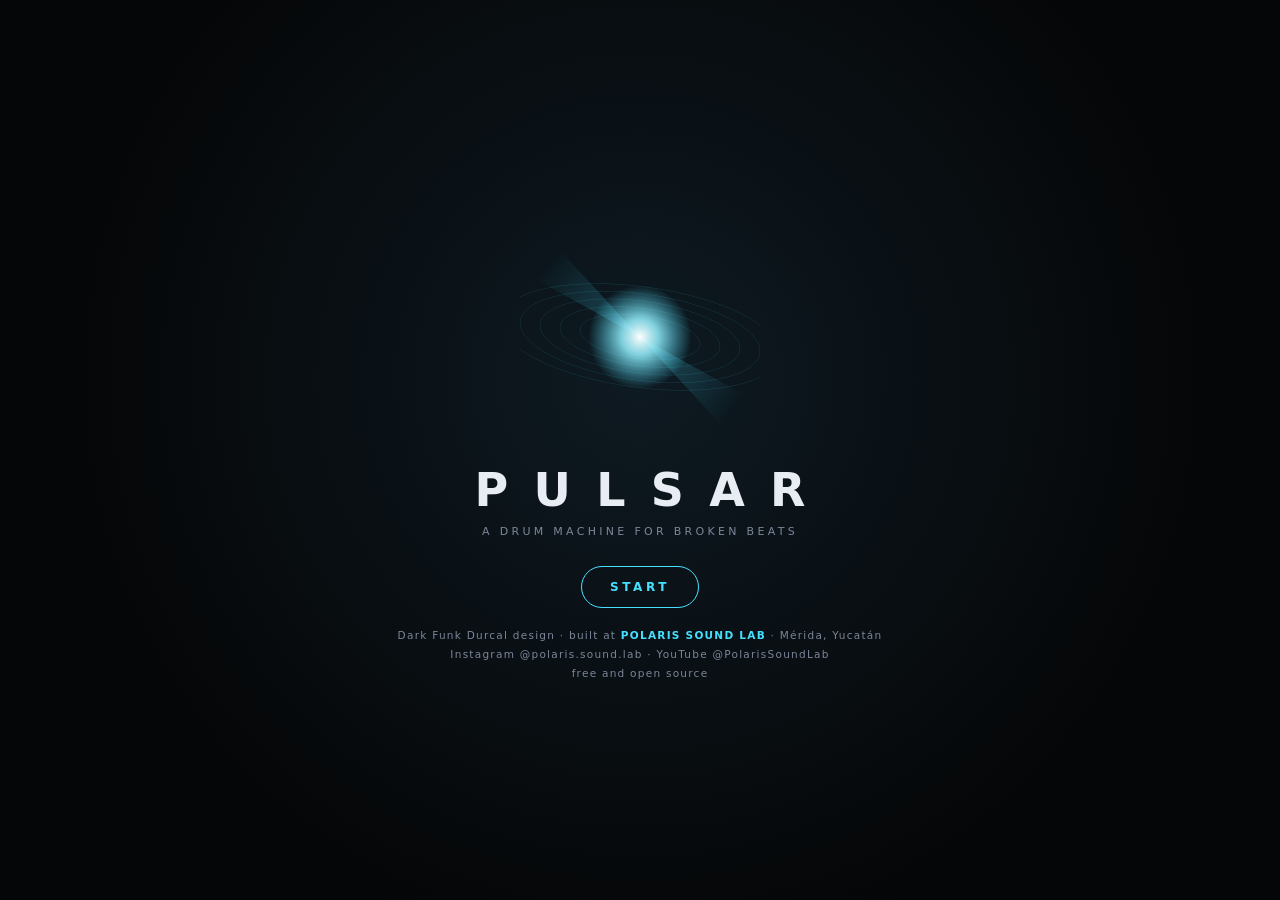
==== plugin/ui/index.html @ a8a78cd1 "PULSAR 3: the distortion fixed (gain staging), LAB is the first view The 16 tracks summed +2..+5 dB " ====
<!DOCTYPE html>
<html lang="en">
<head>
<meta charset="utf-8">
<meta name="viewport" content="width=device-width, initial-scale=1, viewport-fit=cover">
<title>PULSAR &#xb7; a drum machine for broken beats</title>
<style>
:root{--bg:#07080a;--panel:#0f1115;--panel2:#151820;--line:#232835;--line2:#2e3546;--text:#e8ecf3;--dim:#7d8699;--dim2:#4c5466;
  --beam:#46e0ff;--beam2:#1a6f86;--hot:#ff5a36;--hot2:#7a2615;--acid:#c6ff3d;--violet:#a77bff;--gold:#ffc54d;
  --font:'Inter',ui-sans-serif,system-ui,-apple-system,'Segoe UI',Roboto,sans-serif;--mono:ui-monospace,'SF Mono','JetBrains Mono',Menlo,monospace}
*{box-sizing:border-box;-webkit-tap-highlight-color:transparent}
html,body{margin:0;background:var(--bg);color:var(--text);font:400 12px/1.35 var(--font);overflow:hidden;height:100%;user-select:none;-webkit-user-select:none}
button{font:inherit;color:inherit;background:var(--panel2);border:1px solid var(--line2);border-radius:7px;padding:5px 9px;cursor:pointer;letter-spacing:.06em}
button:hover{border-color:#46516a}
button.on{background:var(--beam2);border-color:var(--beam);color:#fff}
button.hot.on{background:var(--hot2);border-color:var(--hot)}
select,input{font:inherit;color:var(--text);background:var(--panel2);border:1px solid var(--line2);border-radius:7px;padding:4px 6px}
#app{display:grid;grid-template-rows:auto 1fr auto;height:100vh;height:100dvh}
/* top bar */
#top{display:flex;align-items:center;gap:8px;padding:8px 12px;border-bottom:1px solid var(--line);background:linear-gradient(#0d0f14,#090a0d);flex-wrap:wrap}
#logo{display:flex;align-items:center;gap:8px;margin-right:6px}
#logo canvas{width:30px;height:30px}
#logo b{font:800 17px/1 var(--font);letter-spacing:.42em}
#logo small{display:block;font-size:8.5px;letter-spacing:.24em;color:var(--dim);margin-top:3px}
.grp{display:flex;align-items:center;gap:5px;padding:0 8px;border-left:1px solid var(--line)}
.lbl{font-size:9px;letter-spacing:.18em;color:var(--dim);text-transform:uppercase}
#bpm{font:700 20px/1 var(--mono);min-width:56px;text-align:center;cursor:ns-resize;color:var(--beam)}
#play{min-width:70px;font-weight:700}
#play.on{background:#0f4a2a;border-color:#3ddc84}
#rec.on{background:var(--hot2);border-color:var(--hot);animation:blink 1s steps(2) infinite}
@keyframes blink{50%{opacity:.6}}
.pats{display:grid;grid-template-columns:repeat(8,24px);gap:3px}
.pats button{padding:3px 0;font:600 10px var(--mono);border-radius:5px}
.pats button.has{border-color:#46516a;color:#cfd6e4}
.pats button.cur{background:var(--beam);color:#000;border-color:var(--beam)}
.pats button.q{animation:blink .5s steps(2) infinite;border-color:var(--beam)}
.sp{flex:1}
#credit{display:flex;align-items:center;gap:6px;font-size:9.5px;letter-spacing:.06em;color:var(--dim2);white-space:nowrap}
#credit b{font-weight:600;color:var(--dim)}
.soc{display:inline-flex;width:20px;height:20px;padding:3px;border-radius:6px;color:var(--dim);border:1px solid transparent}
.soc:hover{color:var(--beam);border-color:var(--line2)}
.soc svg{width:100%;height:100%}
@media (max-width:1300px){#credit>span{display:none}}
.don{color:var(--gold);border-color:rgba(255,197,77,.35);background:none;font-size:10px;padding:4px 9px;border-radius:99px;text-decoration:none;white-space:nowrap}
#gen{background:linear-gradient(#3a1b0f,#2a1209);border-color:var(--hot);color:#ffd8cc;font-weight:700}
/* main */
#main{display:grid;grid-template-columns:1fr 340px;min-height:0}
#seq{overflow:auto;padding:8px 10px 8px 12px;min-height:0}
#gridV{height:100%}
.row{display:grid;grid-template-columns:22px 22px 112px 1fr 52px;align-items:center;gap:5px;height:calc((100% - 30px) / 16);min-height:24px;max-height:38px}
.row.sel .nm{background:#18202c;border-color:var(--beam2)}
.mb,.sb{padding:0;height:20px;font:700 9px var(--mono);border-radius:5px}
.mb.on{background:#3b3f4a;border-color:#8a93a6;color:#fff}
.sb.on{background:#5a4a12;border-color:var(--gold);color:#fff}
.nm{height:calc(100% - 4px);display:flex;align-items:center;gap:6px;padding:0 7px;border:1px solid var(--line);border-radius:6px;background:var(--panel);cursor:pointer;overflow:hidden;position:relative}
.nm i{font-style:normal;font:700 10px/1 var(--font);letter-spacing:.08em;white-space:nowrap;overflow:hidden;text-overflow:ellipsis;flex:1}
.nm em{font-style:normal;font:600 8px var(--mono);color:var(--dim)}
.nm .mt{position:absolute;left:0;bottom:0;height:2px;background:var(--beam);width:0}
.steps{display:grid;grid-template-columns:repeat(16,1fr);gap:3px;height:calc(100% - 4px)}
.st{border-radius:4px;background:#12151c;border:1px solid #1b1f29;position:relative;cursor:pointer;overflow:hidden}
.st:nth-child(4n+1){background:#161a23}
.st.off{opacity:.25;cursor:default}
.st.on{background:var(--c,#46e0ff);border-color:transparent}
.st.on::after{content:'';position:absolute;inset:auto 0 0 0;height:calc((1 - var(--v,1)) * 100%);background:rgba(0,0,0,.45)}
.st.ph{outline:2px solid #fff;outline-offset:-2px}
.st.sel{box-shadow:inset 0 0 0 2px var(--gold)}
.st b{position:absolute;left:2px;top:1px;font:700 8px var(--mono);color:#000;z-index:2}
.st s{position:absolute;right:2px;top:1px;font:700 7px var(--mono);color:#000;text-decoration:none;z-index:2}
.st.prob{background-image:repeating-linear-gradient(135deg,transparent 0 3px,rgba(0,0,0,.28) 3px 5px)}
.ln{font:600 9px var(--mono);color:var(--dim);display:flex;gap:2px;align-items:center;justify-content:flex-end}
.ln span{cursor:ns-resize;padding:2px 3px;border:1px solid var(--line);border-radius:4px}
#pageBar{display:flex;gap:6px;align-items:center;margin:0 0 6px 166px}
#pageBar button{padding:2px 8px;font-size:10px}

.vsw{display:flex;border:1px solid var(--line2);border-radius:8px;overflow:hidden}.vsw button{border:0;border-radius:0;padding:6px 11px;font-weight:800;font-size:10px}
#live{display:none;height:100%;flex-direction:column;gap:8px;padding:6px 2px 4px}
#live.show{display:flex}
.strips{display:grid;grid-template-columns:repeat(16,minmax(0,1fr));gap:6px;flex:1;min-height:0}
.strip{display:flex;flex-direction:column;align-items:center;gap:4px;background:linear-gradient(#11141b,#0b0d12);border:1px solid var(--line);border-radius:12px;padding:6px 3px 7px;min-width:0}
.strip.sel{border-color:var(--beam2);box-shadow:inset 0 0 0 1px var(--beam2)}
.strip .sn{font:800 9.5px var(--font);letter-spacing:.06em;text-align:center;width:100%;overflow:hidden;text-overflow:ellipsis;white-space:nowrap;cursor:pointer;color:var(--c)}
.strip .knob svg{width:34px;height:34px}.strip .knob .kl{font-size:7.5px}.strip .knob .kv{font-size:8.5px}
.fad{writing-mode:vertical-lr;direction:rtl;width:26px;flex:1;min-height:60px;accent-color:var(--c);cursor:ns-resize;margin:2px 0}
.pad{width:100%;height:46px;border-radius:9px;border:1px solid #2a3040;background:#161a23;position:relative;touch-action:none;transition:background .06s}
.pad.hit{background:var(--c);box-shadow:0 0 16px var(--c)}
.mute{width:100%;padding:4px 0;font:800 9px var(--font)}
.mute.on{background:#3b1e1e;border-color:#ff6b6b;color:#ffb3b3}
.tr8{display:grid;grid-template-columns:auto repeat(16,1fr);gap:5px;align-items:center}
.tr8 .lab{font:800 10px var(--font);letter-spacing:.1em;color:var(--dim);padding-right:6px;white-space:nowrap}
.tr8 .sb8{height:40px;border-radius:7px;border:1px solid #232835;background:#12151c;position:relative}
.tr8 .sb8:nth-child(4n+2){border-color:#2e3546}
.tr8 .sb8.on{background:var(--c);border-color:transparent;box-shadow:0 0 10px color-mix(in srgb,var(--c) 50%,transparent)}
.tr8 .sb8.ph{outline:2px solid #fff;outline-offset:-2px}
.tr8 .sb8 small{position:absolute;bottom:2px;left:0;right:0;text-align:center;font:600 8px var(--mono);color:var(--dim2)}
@media (max-width:1100px){.strips{grid-template-columns:repeat(8,minmax(0,1fr))}}
/* side panel */
#side{border-left:1px solid var(--line);background:var(--panel);display:flex;flex-direction:column;min-height:0}
.tabs{display:flex;border-bottom:1px solid var(--line)}
.tabs button{flex:1;border:0;border-radius:0;background:none;padding:9px 0;font-weight:700;font-size:10px;color:var(--dim)}
.tabs button.on{color:var(--beam);box-shadow:inset 0 -2px var(--beam)}
#panel{padding:10px 12px;overflow:auto;flex:1}
.ttl{font:800 14px var(--font);letter-spacing:.12em;margin:0 0 2px}
.sub{color:var(--dim);font-size:10.5px;margin:0 0 10px}
.knobs{display:grid;grid-template-columns:repeat(4,1fr);gap:8px 4px;margin:8px 0 12px}
.knob{display:flex;flex-direction:column;align-items:center;gap:2px;cursor:ns-resize;touch-action:none}
.knob svg{width:46px;height:46px}
.knob .kl{font:700 8.5px var(--font);letter-spacing:.12em;color:var(--dim);text-transform:uppercase;text-align:center}
.knob .kv{font:600 10px var(--mono);color:var(--text)}
.chips{display:flex;flex-wrap:wrap;gap:4px;margin:4px 0 10px}
.chips button{padding:4px 7px;font-size:10px}
.sec{font:700 9px var(--font);letter-spacing:.22em;color:var(--dim2);text-transform:uppercase;margin:10px 0 4px;border-top:1px solid var(--line);padding-top:8px}
.hint{color:var(--dim);font-size:10.5px;line-height:1.45}
.full{width:100%}
/* perform */
#perf{border-top:1px solid var(--line);background:linear-gradient(#0b0d11,#07080a);padding:8px 12px;display:grid;grid-template-columns:auto 1fr auto auto;gap:12px;align-items:center}
#perf2{display:flex;gap:10px;align-items:stretch}
.xy{position:relative;width:220px;height:92px;border:1px solid var(--line2);border-radius:10px;overflow:hidden;touch-action:none}
.xy canvas{width:220px;height:92px;display:block;cursor:crosshair}
.xyL{position:absolute;left:8px;top:5px;font:700 8px var(--font);letter-spacing:.18em;color:var(--dim);pointer-events:none}
.xyH{position:absolute;right:5px;top:4px;padding:2px 6px;font-size:8.5px}
.rpt{display:grid;grid-template-columns:repeat(3,1fr);gap:4px;align-content:center;width:150px}
.rpt .lbl{grid-column:1/-1;font:700 8.5px var(--font);letter-spacing:.18em;color:var(--dim)}
.rpt button{padding:4px 2px;font-size:9.5px}
.rpt button:last-child{grid-column:span 2}
.ctx{position:fixed;z-index:60;background:#141823;border:1px solid var(--line2);border-radius:9px;padding:6px;display:flex;flex-direction:column;gap:4px;min-width:180px;box-shadow:0 10px 30px rgba(0,0,0,.6)}
.ctxT{font:700 9px var(--font);letter-spacing:.16em;color:var(--dim);padding:2px 4px}
.ctx button{text-align:left}
.row.locked .nm i::after{content:' &#x1f512;';font-style:normal}
.dropping{outline:2px dashed var(--acid);outline-offset:-2px}
button.drag{cursor:grab;border-color:var(--beam2)}
button:disabled{opacity:.35;cursor:default}
#fxGrid{display:grid;grid-template-columns:repeat(16,1fr);gap:5px}
.fx{height:46px;display:flex;flex-direction:column;align-items:center;justify-content:center;gap:2px;font:800 9.5px var(--font);letter-spacing:.08em;border-radius:9px;background:#11141b;border:1px solid #232835;touch-action:none}
.fx small{font:600 8px var(--mono);color:var(--dim)}
.fx.on{background:radial-gradient(circle at 50% 40%,#ff7a52,#a3290f);border-color:#ff9a7a;color:#fff;box-shadow:0 0 18px rgba(255,90,54,.45)}
.fx.rec{box-shadow:inset 0 -3px var(--hot)}
.fx.fill.on{background:radial-gradient(circle at 50% 40%,#d9ff6a,#5f8a0d);border-color:var(--acid);color:#000}
#macros{display:flex;gap:6px}
#macros .knob svg{width:38px;height:38px}
#scope{width:120px;height:46px}
/* overlays */
#splash{position:fixed;inset:0;z-index:50;display:grid;place-items:center;background:radial-gradient(circle at 50% 42%,#0e1a22 0,#050607 70%);cursor:pointer}
#splash .in{text-align:center}
#splash canvas{width:240px;height:240px}
#splash h1{font:800 46px/1 var(--font);letter-spacing:.55em;margin:6px 0 0 .55em}
#splash p{color:var(--dim);letter-spacing:.3em;font-size:11px;text-transform:uppercase;margin:12px 0}
#splash .go{display:inline-block;margin-top:14px;padding:12px 28px;border:1px solid var(--beam);border-radius:99px;color:var(--beam);letter-spacing:.3em;font-weight:700}
#splash .cr{margin-top:18px;font-size:10.5px;color:var(--dim);letter-spacing:.12em;line-height:1.8}
#toast{position:fixed;left:50%;top:60px;transform:translateX(-50%);background:#1b2230;border:1px solid var(--beam2);padding:8px 14px;border-radius:9px;z-index:40;opacity:0;transition:opacity .2s;pointer-events:none}
#help{position:fixed;inset:0;background:rgba(0,0,0,.8);z-index:45;display:none;place-items:center}
#help .box{background:var(--panel);border:1px solid var(--line2);border-radius:14px;max-width:760px;max-height:84vh;overflow:auto;padding:22px 26px;line-height:1.6;font-size:12.5px}
#help h2{margin:0 0 6px;letter-spacing:.2em}
#help h3{color:var(--beam);margin:14px 0 4px;font-size:12px;letter-spacing:.15em}
#help kbd{font:600 10px var(--mono);background:#1d2230;border:1px solid var(--line2);border-radius:4px;padding:1px 5px}
@media (max-width:1100px){#main{grid-template-columns:1fr}#side{position:fixed;right:0;top:0;bottom:0;width:340px;z-index:30;transform:translateX(100%);transition:transform .2s}#side.open{transform:none}#sideBtn{display:inline-block!important}}
@media (max-width:1250px){#scope,#macros{display:none}#perf{grid-template-columns:1fr auto}}
@media (max-width:760px){.row{grid-template-columns:20px 20px 74px 1fr 0}.ln{display:none}#fxGrid{grid-template-columns:repeat(8,1fr)}.fx{height:38px}#macros,#scope{display:none}#perf{grid-template-columns:1fr}#perf2{justify-content:center}}

/* ---- PULSAR 3 &#xb7; DFD LIVE LAB ---- */
#labV{padding:4px 2px 18px;display:flex;flex-direction:column;gap:10px;min-width:0;max-width:100%;overflow-x:hidden}
.lsec{min-width:0}
.lsec{border:1px solid var(--line);background:var(--panel);border-radius:10px;padding:10px 12px}
.lsec h3{margin:0 0 8px;font:800 11px var(--font);letter-spacing:.22em;color:var(--dim);text-transform:uppercase}
.lsec.qs h3{color:var(--beam)}.lsec.dv h3{color:#ff2e6a}.lsec.rave h3{color:var(--gold)}.lsec.macs h3{color:var(--acid)}.lsec.scenes h3{color:var(--violet)}
.lrow{display:flex;flex-wrap:wrap;gap:8px;align-items:center}
.lrow label{font:700 10px var(--font);letter-spacing:.14em;color:var(--dim)}
.lrow input[type=number]{width:64px;background:var(--panel2);color:var(--text);border:1px solid var(--line2);border-radius:6px;padding:6px;font:600 12px var(--mono)}
.lrow select,.lkit{background:var(--panel2);color:var(--text);border:1px solid var(--line2);border-radius:6px;padding:7px 8px;font:600 12px var(--font)}
.ldesc{margin:8px 0 0;font-size:11.5px;color:var(--dim);line-height:1.45}
.lfams{display:grid;grid-template-columns:repeat(6,minmax(0,1fr));gap:6px;margin-bottom:8px}
.lfams button{border-left:4px solid var(--fc);font:800 11px var(--font);letter-spacing:.06em;padding:10px 6px;white-space:normal;min-width:0}
.lfams button.on{background:color-mix(in srgb,var(--fc) 22%,var(--panel2));color:#fff;border-color:var(--fc)}
#labV button.big{font-weight:800;padding:10px 16px;border-color:var(--hot);color:#ffd8cc;background:linear-gradient(#3a1b0f,#2a1209)}
#labV button.big.hot{border-color:var(--gold);color:#ffe9b8;background:linear-gradient(#3a2c0f,#241a06)}
#labV button.ok{border-color:var(--acid);color:var(--acid)}
.lprev{position:sticky;top:0;z-index:5;display:flex;gap:8px;align-items:center;background:#16200a;border:1px solid var(--acid);border-radius:10px;padding:8px 12px;font:700 12px var(--font);color:var(--acid)}
.lprev span{flex:1}
.lbank{display:grid;grid-template-columns:repeat(6,minmax(0,1fr));gap:6px}
.lcol{display:flex;flex-direction:column;gap:4px}
.lcol>b{font:800 10px var(--font);letter-spacing:.14em;color:var(--fc);padding:2px 2px 4px;border-bottom:2px solid var(--fc);white-space:nowrap;overflow:hidden;text-overflow:ellipsis}
.lpat{display:flex;flex-direction:column;align-items:flex-start;text-align:left;padding:7px 8px;gap:2px;border-left:3px solid transparent}
.lpat:hover{border-left-color:var(--fc)}
.lpat span{font:700 11.5px var(--font);white-space:nowrap;overflow:hidden;text-overflow:ellipsis;max-width:100%}
.lpat small,.lscene small{font:600 9.5px var(--mono);color:var(--dim)}
.lmacs{display:flex;flex-wrap:wrap;gap:10px;align-items:center}
.lhold{min-width:74px;min-height:52px;font-weight:800;border-color:var(--hot)!important}
.lhold.on{background:var(--hot)!important;color:#000}
#labV button.rec.on{border-color:var(--acid);color:var(--acid)}
.lmeter{position:relative;flex:1;min-width:240px;height:30px;background:var(--panel2);border:1px solid var(--line2);border-radius:6px;overflow:hidden}
.lmeter i{position:absolute;left:0;top:0;bottom:0;background:linear-gradient(90deg,#1a6f86,#46e0ff 70%,#ffc54d 88%,#ff2e6a)}
.lmeter span{position:relative;display:block;padding:7px 10px;font:600 11px var(--mono);color:#fff;text-shadow:0 1px 2px #000}
.lscenes{display:grid;grid-template-columns:repeat(8,minmax(0,1fr));gap:6px}
.lscene{display:flex;flex-direction:column;align-items:flex-start;gap:2px;padding:10px 8px;border-top:3px solid var(--fc);text-align:left}
.lscene span{font:800 11.5px var(--font);letter-spacing:.04em;white-space:nowrap;overflow:hidden;text-overflow:ellipsis;max-width:100%}
.lscene.on{background:color-mix(in srgb,var(--fc) 20%,var(--panel2))}
@media (max-width:900px){.lfams{grid-template-columns:repeat(3,minmax(0,1fr))}.lmeter{min-width:0;flex-basis:100%}.lbank{grid-template-columns:repeat(2,minmax(0,1fr))}.lscenes{grid-template-columns:repeat(4,minmax(0,1fr))}}
@media (max-width:640px){#app{max-width:100vw;overflow-x:hidden}#top .grp{flex-wrap:wrap;max-width:100%;min-width:0}#top #style{max-width:52vw}#top{overflow-x:hidden}}
@media (max-width:520px){.lbank{grid-template-columns:1fr}.lscenes{grid-template-columns:repeat(2,minmax(0,1fr))}}
</style>
</head>
<body>
<div id="app">
  <div id="top">
    <div id="logo"><canvas id="logoC" width="60" height="60"></canvas><div><b>PULSAR</b><small data-i="a drum machine for broken beats">a drum machine for broken beats</small></div></div>
    <div class="vsw" id="viewSw"><button id="vLive" class="on">LIVE</button><button id="vGrid">GRID</button></div><button id="play">&#x25b6; PLAY</button><button id="rec" class="hot" title="Record pads, knob moves and FX into the pattern">&#x25cf; REC</button>
    <div class="grp"><span class="lbl">BPM</span><div id="bpm">120</div><button id="tap">TAP</button></div>
    <div class="grp"><span class="lbl" data-i="PATTERN">PATTERN</span><div class="pats" id="pats"></div><button id="songBtn">SONG</button></div>
    <div class="grp"><select id="style"></select><span class="lbl" data-i="COMPLEX">COMPLEX</span><input id="cplx" type="range" min="0" max="100" value="50" style="width:70px">
      <button id="gen" data-i="GENERATE">&#x26a1; GENERATE</button><button id="vary" data-i="VARY">VARY</button><button id="build" data-i="BUILD TRACK">BUILD TRACK</button></div>
    <span class="sp"></span>
    <button id="midiBtn" title="Export MIDI">&#x2913; MIDI</button><button id="wavBtn" class="hot" title="Record audio to a WAV file">&#x25cf; WAV</button>
    <button id="saveBtn" data-i="SAVE">SAVE</button><button id="loadBtn" data-i="OPEN">OPEN</button><button id="helpBtn">?</button>
    <button id="langBtn" title="Language / Idioma"><b>EN</b> &#xb7; ES</button>
    <div id="credit"><span><b>Dark Funk Durcal</b> <span data-i="design">design</span> &#xb7; <span data-i="built at">built at</span> <b>Polaris Sound Lab</b></span>
      <a class="soc" id="igLink" href="https://www.instagram.com/polaris.sound.lab/" target="_blank" rel="noopener" title="Instagram @polaris.sound.lab"><svg viewBox="0 0 24 24"><rect x="3" y="3" width="18" height="18" rx="5" fill="none" stroke="currentColor" stroke-width="1.8"/><circle cx="12" cy="12" r="4.2" fill="none" stroke="currentColor" stroke-width="1.8"/><circle cx="17.4" cy="6.6" r="1.2" fill="currentColor"/></svg></a>
      <a class="soc" id="ytLink" href="https://www.youtube.com/@PolarisSoundLab" target="_blank" rel="noopener" title="YouTube @PolarisSoundLab"><svg viewBox="0 0 24 24"><rect x="2.5" y="5" width="19" height="14" rx="4" fill="none" stroke="currentColor" stroke-width="1.8"/><path d="M10 9l5 3-5 3z" fill="currentColor"/></svg></a></div>
    <a id="donBtn" class="don" href="https://www.paypal.com/donate/?business=drophlex%40gmail.com&amp;no_recurring=0&amp;item_name=PULSAR&amp;currency_code=USD" target="_blank" rel="noopener">&#x2665; <span data-i="DONATE">DONATE</span></a>
    <button id="sideBtn" style="display:none">&#x2630;</button>
  </div>
  <div id="main">
    <div id="seq"><div id="live"><div class="strips" id="strips"></div><div class="tr8" id="tr8"></div></div><div id="gridV"><div id="pageBar"></div><div id="rows" style="height:calc(100% - 30px)"></div></div></div>
    <div id="side"><div class="tabs" id="tabs"></div><div id="panel"></div></div>
  </div>
  <div id="perf">
    <canvas id="scope" width="240" height="92"></canvas>
    <div id="fxGrid"></div>
    <div id="macros"></div>
  </div>
</div>
<div id="splash"><div class="in"><canvas id="splashC" width="480" height="480"></canvas><h1>PULSAR</h1><p data-i="a drum machine for broken beats">a drum machine for broken beats</p>
  <div class="go" data-i="START">START</div>
  <div class="cr">Dark Funk Durcal <span data-i="design">design</span> &#xb7; <span data-i="built at">built at</span> <b style="color:var(--beam)">POLARIS SOUND LAB</b> &#xb7; M&#xe9;rida, Yucat&#xe1;n<br>Instagram @polaris.sound.lab &#xb7; YouTube @PolarisSoundLab<br><span data-i="free and open source">free and open source</span></div></div></div>
<div id="toast"></div>
<div id="help"><div class="box" id="helpBox"></div></div>
<input type="file" id="fileIn" accept=".pulsar,.json" style="display:none"><input type="file" id="smpIn" accept="audio/*,.wav,.aif,.aiff,.mp3,.flac,.ogg" style="display:none">
<script>
const WASM_B64 = "";
const SOUNDS = [{"id": "70s kit/kick", "group": "70s kit", "name": "kick", "cat": "kick", "len": 1.146, "src": "Gogodze Phu Vol II (Karoryfer)", "lic": "CC0"}, {"id": "70s retro/kick", "group": "70s retro", "name": "kick", "cat": "kick", "len": 1.288, "src": "Gogodze Phu Vol II, retro mic", "lic": "CC0"}, {"id": "70s kit/kick soft", "group": "70s kit", "name": "kick soft", "cat": "kick", "len": 1.156, "src": "Gogodze Phu Vol II (Karoryfer)", "lic": "CC0"}, {"id": "70s kit/snare", "group": "70s kit", "name": "snare", "cat": "snare", "len": 0.879, "src": "Gogodze Phu Vol II (Karoryfer)", "lic": "CC0"}, {"id": "70s retro/snare", "group": "70s retro", "name": "snare", "cat": "snare", "len": 1.336, "src": "Gogodze Phu Vol II, retro mic", "lic": "CC0"}, {"id": "70s kit/snare ghost", "group": "70s kit", "name": "snare ghost", "cat": "snare", "len": 1.476, "src": "Gogodze Phu Vol II (Karoryfer)", "lic": "CC0"}, {"id": "70s kit/snare rim", "group": "70s kit", "name": "snare rim", "cat": "snare", "len": 1.072, "src": "Gogodze Phu Vol II (Karoryfer)", "lic": "CC0"}, {"id": "70s retro/snare rim", "group": "70s retro", "name": "snare rim", "cat": "snare", "len": 1.434, "src": "Gogodze Phu Vol II, retro mic", "lic": "CC0"}, {"id": "70s kit/sidestick", "group": "70s kit", "name": "sidestick", "cat": "rim", "len": 1.738, "src": "Gogodze Phu Vol II (Karoryfer)", "lic": "CC0"}, {"id": "70s retro/sidestick", "group": "70s retro", "name": "sidestick", "cat": "rim", "len": 1.642, "src": "Gogodze Phu Vol II, retro mic", "lic": "CC0"}, {"id": "70s kit/hat closed", "group": "70s kit", "name": "hat closed", "cat": "hat", "len": 0.761, "src": "Gogodze Phu Vol II (Karoryfer)", "lic": "CC0"}, {"id": "70s retro/hat closed", "group": "70s retro", "name": "hat closed", "cat": "hat", "len": 0.773, "src": "Gogodze Phu Vol II, retro mic", "lic": "CC0"}, {"id": "70s kit/hat tight", "group": "70s kit", "name": "hat tight", "cat": "hat", "len": 0.707, "src": "Gogodze Phu Vol II (Karoryfer)", "lic": "CC0"}, {"id": "70s retro/hat tight", "group": "70s retro", "name": "hat tight", "cat": "hat", "len": 0.748, "src": "Gogodze Phu Vol II, retro mic", "lic": "CC0"}, {"id": "70s kit/hat half", "group": "70s kit", "name": "hat half", "cat": "hat", "len": 2.084, "src": "Gogodze Phu Vol II (Karoryfer)", "lic": "CC0"}, {"id": "70s retro/hat half", "group": "70s retro", "name": "hat half", "cat": "hat", "len": 2.065, "src": "Gogodze Phu Vol II, retro mic", "lic": "CC0"}, {"id": "70s kit/hat loose", "group": "70s kit", "name": "hat loose", "cat": "hat", "len": 1.136, "src": "Gogodze Phu Vol II (Karoryfer)", "lic": "CC0"}, {"id": "70s retro/hat loose", "group": "70s retro", "name": "hat loose", "cat": "hat", "len": 1.085, "src": "Gogodze Phu Vol II, retro mic", "lic": "CC0"}, {"id": "70s kit/hat open", "group": "70s kit", "name": "hat open", "cat": "open", "len": 2.2, "src": "Gogodze Phu Vol II (Karoryfer)", "lic": "CC0"}, {"id": "70s retro/hat open", "group": "70s retro", "name": "hat open", "cat": "open", "len": 2.2, "src": "Gogodze Phu Vol II, retro mic", "lic": "CC0"}, {"id": "70s kit/hat foot", "group": "70s kit", "name": "hat foot", "cat": "hat", "len": 0.657, "src": "Gogodze Phu Vol II (Karoryfer)", "lic": "CC0"}, {"id": "70s retro/hat foot", "group": "70s retro", "name": "hat foot", "cat": "hat", "len": 0.657, "src": "Gogodze Phu Vol II, retro mic", "lic": "CC0"}, {"id": "70s kit/tom high", "group": "70s kit", "name": "tom high", "cat": "tom", "len": 1.178, "src": "Gogodze Phu Vol II (Karoryfer)", "lic": "CC0"}, {"id": "70s retro/tom high", "group": "70s retro", "name": "tom high", "cat": "tom", "len": 1.214, "src": "Gogodze Phu Vol II, retro mic", "lic": "CC0"}, {"id": "70s kit/tom mid", "group": "70s kit", "name": "tom mid", "cat": "tom", "len": 1.291, "src": "Gogodze Phu Vol II (Karoryfer)", "lic": "CC0"}, {"id": "70s retro/tom mid", "group": "70s retro", "name": "tom mid", "cat": "tom", "len": 1.376, "src": "Gogodze Phu Vol II, retro mic", "lic": "CC0"}, {"id": "70s kit/tom low", "group": "70s kit", "name": "tom low", "cat": "tom", "len": 1.958, "src": "Gogodze Phu Vol II (Karoryfer)", "lic": "CC0"}, {"id": "70s retro/tom low", "group": "70s retro", "name": "tom low", "cat": "tom", "len": 2.103, "src": "Gogodze Phu Vol II, retro mic", "lic": "CC0"}, {"id": "breaks/brk funky 101", "group": "breaks", "name": "brk funky 101", "cat": "break", "len": 4.752, "src": "played in PULSAR on the Gogodze kit (CC0)", "lic": "CC0", "bpm": 101, "bars": 2, "slices": 32}, {"id": "breaks/brk drummer 98", "group": "breaks", "name": "brk drummer 98", "cat": "break", "len": 4.898, "src": "played in PULSAR on the Gogodze kit (CC0)", "lic": "CC0", "bpm": 98, "bars": 2, "slices": 32}, {"id": "breaks/brk hot 116", "group": "breaks", "name": "brk hot 116", "cat": "break", "len": 4.138, "src": "played in PULSAR on the Gogodze kit (CC0)", "lic": "CC0", "bpm": 116, "bars": 2, "slices": 32}, {"id": "breaks/brk riot 136", "group": "breaks", "name": "brk riot 136", "cat": "break", "len": 3.529, "src": "played in PULSAR on the Gogodze kit (CC0)", "lic": "CC0", "bpm": 136, "bars": 2, "slices": 32}, {"id": "breaks/brk crate 92", "group": "breaks", "name": "brk crate 92", "cat": "break", "len": 5.217, "src": "played in PULSAR on the Gogodze kit (CC0)", "lic": "CC0", "bpm": 92, "bars": 2, "slices": 32}, {"id": "breaks/brk rush 140", "group": "breaks", "name": "brk rush 140", "cat": "break", "len": 3.429, "src": "played in PULSAR on the Gogodze kit (CC0)", "lic": "CC0", "bpm": 140, "bars": 2, "slices": 32}, {"id": "breaks/brk stomp 104", "group": "breaks", "name": "brk stomp 104", "cat": "break", "len": 4.615, "src": "played in PULSAR on the Gogodze kit (CC0)", "lic": "CC0", "bpm": 104, "bars": 2, "slices": 32}, {"id": "breaks/brk ghost 88", "group": "breaks", "name": "brk ghost 88", "cat": "break", "len": 5.455, "src": "played in PULSAR on the Gogodze kit (CC0)", "lic": "CC0", "bpm": 88, "bars": 2, "slices": 32}, {"id": "rhythm box/kick", "group": "rhythm box", "name": "kick", "cat": "kick", "len": 0.4, "src": "oramics/sampled CR-78 (marked Public Domain)", "lic": "Public Domain"}, {"id": "rhythm box/kick accent", "group": "rhythm box", "name": "kick accent", "cat": "kick", "len": 0.38, "src": "oramics/sampled CR-78 (marked Public Domain)", "lic": "Public Domain"}, {"id": "rhythm box/snare", "group": "rhythm box", "name": "snare", "cat": "snare", "len": 0.211, "src": "oramics/sampled CR-78 (marked Public Domain)", "lic": "Public Domain"}, {"id": "rhythm box/snare accent", "group": "rhythm box", "name": "snare accent", "cat": "snare", "len": 0.259, "src": "oramics/sampled CR-78 (marked Public Domain)", "lic": "Public Domain"}, {"id": "rhythm box/rim", "group": "rhythm box", "name": "rim", "cat": "rim", "len": 0.05, "src": "oramics/sampled CR-78 (marked Public Domain)", "lic": "Public Domain"}, {"id": "rhythm box/hat", "group": "rhythm box", "name": "hat", "cat": "hat", "len": 0.037, "src": "oramics/sampled CR-78 (marked Public Domain)", "lic": "Public Domain"}, {"id": "rhythm box/hat metal", "group": "rhythm box", "name": "hat metal", "cat": "hat", "len": 0.151, "src": "oramics/sampled CR-78 (marked Public Domain)", "lic": "Public Domain"}, {"id": "rhythm box/cymbal", "group": "rhythm box", "name": "cymbal", "cat": "cym", "len": 0.621, "src": "oramics/sampled CR-78 (marked Public Domain)", "lic": "Public Domain"}, {"id": "rhythm box/bongo high", "group": "rhythm box", "name": "bongo high", "cat": "perc", "len": 0.129, "src": "oramics/sampled CR-78 (marked Public Domain)", "lic": "Public Domain"}, {"id": "rhythm box/bongo low", "group": "rhythm box", "name": "bongo low", "cat": "perc", "len": 0.135, "src": "oramics/sampled CR-78 (marked Public Domain)", "lic": "Public Domain"}, {"id": "rhythm box/conga", "group": "rhythm box", "name": "conga", "cat": "perc", "len": 0.409, "src": "oramics/sampled CR-78 (marked Public Domain)", "lic": "Public Domain"}, {"id": "rhythm box/cowbell", "group": "rhythm box", "name": "cowbell", "cat": "perc", "len": 0.16, "src": "oramics/sampled CR-78 (marked Public Domain)", "lic": "Public Domain"}, {"id": "rhythm box/guiro", "group": "rhythm box", "name": "guiro", "cat": "perc", "len": 0.365, "src": "oramics/sampled CR-78 (marked Public Domain)", "lic": "Public Domain"}, {"id": "rhythm box/tambourine", "group": "rhythm box", "name": "tambourine", "cat": "perc", "len": 0.291, "src": "oramics/sampled CR-78 (marked Public Domain)", "lic": "Public Domain"}, {"id": "80s studio/kick", "group": "80s studio", "name": "kick", "cat": "kick", "len": 0.203, "src": "oramics/sampled LM-2 (marked Public Domain)", "lic": "Public Domain"}, {"id": "80s studio/kick alt", "group": "80s studio", "name": "kick alt", "cat": "kick", "len": 0.117, "src": "oramics/sampled LM-2 (marked Public Domain)", "lic": "Public Domain"}, {"id": "80s studio/snare", "group": "80s studio", "name": "snare", "cat": "snare", "len": 0.14, "src": "oramics/sampled LM-2 (marked Public Domain)", "lic": "Public Domain"}, {"id": "80s studio/snare high", "group": "80s studio", "name": "snare high", "cat": "snare", "len": 0.086, "src": "oramics/sampled LM-2 (marked Public Domain)", "lic": "Public Domain"}, {"id": "80s studio/clap", "group": "80s studio", "name": "clap", "cat": "clap", "len": 0.191, "src": "oramics/sampled LM-2 (marked Public Domain)", "lic": "Public Domain"}, {"id": "80s studio/stick", "group": "80s studio", "name": "stick", "cat": "rim", "len": 0.108, "src": "oramics/sampled LM-2 (marked Public Domain)", "lic": "Public Domain"}, {"id": "80s studio/hat closed", "group": "80s studio", "name": "hat closed", "cat": "hat", "len": 0.115, "src": "oramics/sampled LM-2 (marked Public Domain)", "lic": "Public Domain"}, {"id": "80s studio/hat open", "group": "80s studio", "name": "hat open", "cat": "open", "len": 0.613, "src": "oramics/sampled LM-2 (marked Public Domain)", "lic": "Public Domain"}, {"id": "80s studio/ride", "group": "80s studio", "name": "ride", "cat": "cym", "len": 1.266, "src": "oramics/sampled LM-2 (marked Public Domain)", "lic": "Public Domain"}, {"id": "80s studio/crash", "group": "80s studio", "name": "crash", "cat": "cym", "len": 1.234, "src": "oramics/sampled LM-2 (marked Public Domain)", "lic": "Public Domain"}, {"id": "80s studio/tom high", "group": "80s studio", "name": "tom high", "cat": "tom", "len": 0.294, "src": "oramics/sampled LM-2 (marked Public Domain)", "lic": "Public Domain"}, {"id": "80s studio/tom low", "group": "80s studio", "name": "tom low", "cat": "tom", "len": 0.62, "src": "oramics/sampled LM-2 (marked Public Domain)", "lic": "Public Domain"}, {"id": "80s studio/conga", "group": "80s studio", "name": "conga", "cat": "perc", "len": 0.275, "src": "oramics/sampled LM-2 (marked Public Domain)", "lic": "Public Domain"}, {"id": "80s studio/cowbell", "group": "80s studio", "name": "cowbell", "cat": "perc", "len": 0.175, "src": "oramics/sampled LM-2 (marked Public Domain)", "lic": "Public Domain"}, {"id": "80s studio/cabasa", "group": "80s studio", "name": "cabasa", "cat": "perc", "len": 0.079, "src": "oramics/sampled LM-2 (marked Public Domain)", "lic": "Public Domain"}, {"id": "80s studio/tambourine", "group": "80s studio", "name": "tambourine", "cat": "perc", "len": 0.158, "src": "oramics/sampled LM-2 (marked Public Domain)", "lic": "Public Domain"}, {"id": "studio kit/kick", "group": "studio kit", "name": "kick", "cat": "kick", "len": 0.697, "src": "SM Drums (public domain)", "lic": "Public Domain"}, {"id": "studio kit/kick soft", "group": "studio kit", "name": "kick soft", "cat": "kick", "len": 0.929, "src": "SM Drums (public domain)", "lic": "Public Domain"}, {"id": "studio kit/snare", "group": "studio kit", "name": "snare", "cat": "snare", "len": 0.334, "src": "SM Drums (public domain)", "lic": "Public Domain"}, {"id": "studio kit/snare soft", "group": "studio kit", "name": "snare soft", "cat": "snare", "len": 0.317, "src": "SM Drums (public domain)", "lic": "Public Domain"}, {"id": "studio kit/rimshot", "group": "studio kit", "name": "rimshot", "cat": "snare", "len": 0.415, "src": "SM Drums (public domain)", "lic": "Public Domain"}, {"id": "studio kit/sidestick", "group": "studio kit", "name": "sidestick", "cat": "rim", "len": 0.441, "src": "SM Drums (public domain)", "lic": "Public Domain"}, {"id": "studio kit/tom high", "group": "studio kit", "name": "tom high", "cat": "tom", "len": 2.0, "src": "SM Drums (public domain)", "lic": "Public Domain"}, {"id": "studio kit/tom mid", "group": "studio kit", "name": "tom mid", "cat": "tom", "len": 1.723, "src": "SM Drums (public domain)", "lic": "Public Domain"}, {"id": "studio kit/tom low", "group": "studio kit", "name": "tom low", "cat": "tom", "len": 2.0, "src": "SM Drums (public domain)", "lic": "Public Domain"}, {"id": "studio kit/hat tight", "group": "studio kit", "name": "hat tight", "cat": "hat", "len": 0.344, "src": "SM Drums (public domain)", "lic": "Public Domain"}, {"id": "studio kit/hat loose", "group": "studio kit", "name": "hat loose", "cat": "hat", "len": 0.422, "src": "SM Drums (public domain)", "lic": "Public Domain"}, {"id": "studio kit/hat open", "group": "studio kit", "name": "hat open", "cat": "open", "len": 2.0, "src": "SM Drums (public domain)", "lic": "Public Domain"}, {"id": "studio kit/hat foot", "group": "studio kit", "name": "hat foot", "cat": "hat", "len": 0.698, "src": "SM Drums (public domain)", "lic": "Public Domain"}, {"id": "studio kit/ride", "group": "studio kit", "name": "ride", "cat": "cym", "len": 3.0, "src": "SM Drums (public domain)", "lic": "Public Domain"}, {"id": "studio kit/ride bell", "group": "studio kit", "name": "ride bell", "cat": "cym", "len": 3.0, "src": "SM Drums (public domain)", "lic": "Public Domain"}, {"id": "studio kit/crash", "group": "studio kit", "name": "crash", "cat": "cym", "len": 3.0, "src": "SM Drums (public domain)", "lic": "Public Domain"}, {"id": "studio kit/china", "group": "studio kit", "name": "china", "cat": "cym", "len": 3.0, "src": "SM Drums (public domain)", "lic": "Public Domain"}, {"id": "big kit/kick", "group": "big kit", "name": "kick", "cat": "kick", "len": 0.822, "src": "Big Rusty Drums, Karoryfer (CC0)", "lic": "CC0"}, {"id": "big kit/snare", "group": "big kit", "name": "snare", "cat": "snare", "len": 0.604, "src": "Big Rusty Drums, Karoryfer (CC0)", "lic": "CC0"}, {"id": "big kit/rimshot", "group": "big kit", "name": "rimshot", "cat": "snare", "len": 0.511, "src": "Big Rusty Drums, Karoryfer (CC0)", "lic": "CC0"}, {"id": "big kit/sidestick", "group": "big kit", "name": "sidestick", "cat": "rim", "len": 0.953, "src": "Big Rusty Drums, Karoryfer (CC0)", "lic": "CC0"}, {"id": "big kit/hat closed", "group": "big kit", "name": "hat closed", "cat": "hat", "len": 0.628, "src": "Big Rusty Drums, Karoryfer (CC0)", "lic": "CC0"}, {"id": "big kit/hat tight", "group": "big kit", "name": "hat tight", "cat": "hat", "len": 0.486, "src": "Big Rusty Drums, Karoryfer (CC0)", "lic": "CC0"}, {"id": "big kit/hat open", "group": "big kit", "name": "hat open", "cat": "open", "len": 2.4, "src": "Big Rusty Drums, Karoryfer (CC0)", "lic": "CC0"}, {"id": "big kit/ride", "group": "big kit", "name": "ride", "cat": "cym", "len": 3.0, "src": "Big Rusty Drums, Karoryfer (CC0)", "lic": "CC0"}, {"id": "big kit/crash", "group": "big kit", "name": "crash", "cat": "cym", "len": 3.0, "src": "Big Rusty Drums, Karoryfer (CC0)", "lic": "CC0"}, {"id": "big kit/tom high", "group": "big kit", "name": "tom high", "cat": "tom", "len": 1.396, "src": "Big Rusty Drums, Karoryfer (CC0)", "lic": "CC0"}, {"id": "big kit/tom mid", "group": "big kit", "name": "tom mid", "cat": "tom", "len": 1.249, "src": "Big Rusty Drums, Karoryfer (CC0)", "lic": "CC0"}, {"id": "big kit/tom floor", "group": "big kit", "name": "tom floor", "cat": "tom", "len": 2.302, "src": "Big Rusty Drums, Karoryfer (CC0)", "lic": "CC0"}, {"id": "snares/snare 10 piccolo", "group": "snares", "name": "snare 10 piccolo", "cat": "snare", "len": 0.526, "src": "Frankensnare, Karoryfer (CC0)", "lic": "CC0"}, {"id": "snares/snare 12 tight", "group": "snares", "name": "snare 12 tight", "cat": "snare", "len": 0.573, "src": "Frankensnare, Karoryfer (CC0)", "lic": "CC0"}, {"id": "snares/snare 14 brass", "group": "snares", "name": "snare 14 brass", "cat": "snare", "len": 0.894, "src": "Frankensnare, Karoryfer (CC0)", "lic": "CC0"}, {"id": "snares/snare 14 steel", "group": "snares", "name": "snare 14 steel", "cat": "snare", "len": 0.671, "src": "Frankensnare, Karoryfer (CC0)", "lic": "CC0"}, {"id": "snares/snare 14 maple", "group": "snares", "name": "snare 14 maple", "cat": "snare", "len": 0.546, "src": "Frankensnare, Karoryfer (CC0)", "lic": "CC0"}, {"id": "snares/snare 16 fat", "group": "snares", "name": "snare 16 fat", "cat": "snare", "len": 0.535, "src": "Frankensnare, Karoryfer (CC0)", "lic": "CC0"}, {"id": "snares/snare 20 tight", "group": "snares", "name": "snare 20 tight", "cat": "snare", "len": 0.59, "src": "Frankensnare, Karoryfer (CC0)", "lic": "CC0"}, {"id": "snares/rimshot 13", "group": "snares", "name": "rimshot 13", "cat": "snare", "len": 0.575, "src": "Frankensnare, Karoryfer (CC0)", "lic": "CC0"}, {"id": "snares/snare 12 ghost", "group": "snares", "name": "snare 12 ghost", "cat": "snare", "len": 0.543, "src": "Frankensnare, Karoryfer (CC0)", "lic": "CC0"}, {"id": "snares/hand clap", "group": "snares", "name": "hand clap", "cat": "clap", "len": 0.632, "src": "Frankensnare, Karoryfer (CC0)", "lic": "CC0"}, {"id": "snares/tambourine", "group": "snares", "name": "tambourine", "cat": "perc", "len": 0.611, "src": "Frankensnare, Karoryfer (CC0)", "lic": "CC0"}, {"id": "odd kit/kick", "group": "odd kit", "name": "kick", "cat": "kick", "len": 0.828, "src": "Unruly Drums, Karoryfer (CC0)", "lic": "CC0"}, {"id": "odd kit/snare 13", "group": "odd kit", "name": "snare 13", "cat": "snare", "len": 0.593, "src": "Unruly Drums, Karoryfer (CC0)", "lic": "CC0"}, {"id": "odd kit/snare 22", "group": "odd kit", "name": "snare 22", "cat": "snare", "len": 0.739, "src": "Unruly Drums, Karoryfer (CC0)", "lic": "CC0"}, {"id": "odd kit/hat", "group": "odd kit", "name": "hat", "cat": "hat", "len": 0.815, "src": "Unruly Drums, Karoryfer (CC0)", "lic": "CC0"}, {"id": "odd kit/cymbal", "group": "odd kit", "name": "cymbal", "cat": "cym", "len": 3.0, "src": "Unruly Drums, Karoryfer (CC0)", "lic": "CC0"}, {"id": "odd kit/block", "group": "odd kit", "name": "block", "cat": "perc", "len": 0.617, "src": "Unruly Drums, Karoryfer (CC0)", "lic": "CC0"}, {"id": "designed/kick punch", "group": "designed", "name": "kick punch", "cat": "kick", "len": 0.485, "src": "PULSAR (synthesis + SM Drums transient)", "lic": "CC0"}, {"id": "designed/kick rave", "group": "designed", "name": "kick rave", "cat": "kick", "len": 0.572, "src": "PULSAR synthesis", "lic": "CC0"}, {"id": "designed/kick boom", "group": "designed", "name": "kick boom", "cat": "kick", "len": 1.652, "src": "PULSAR synthesis", "lic": "CC0"}, {"id": "designed/kick gabber", "group": "designed", "name": "kick gabber", "cat": "kick", "len": 0.798, "src": "PULSAR synthesis", "lic": "CC0"}, {"id": "designed/kick big beat", "group": "designed", "name": "kick big beat", "cat": "kick", "len": 1.236, "src": "PULSAR (Big Rusty Drums + synthesis)", "lic": "CC0"}, {"id": "designed/kick electro", "group": "designed", "name": "kick electro", "cat": "kick", "len": 0.928, "src": "PULSAR synthesis", "lic": "CC0"}, {"id": "designed/snare big beat", "group": "designed", "name": "snare big beat", "cat": "snare", "len": 0.844, "src": "PULSAR (Big Rusty + Frankensnare)", "lic": "CC0"}, {"id": "designed/snare jungle", "group": "designed", "name": "snare jungle", "cat": "snare", "len": 0.483, "src": "PULSAR (Frankensnare, tuned up)", "lic": "CC0"}, {"id": "designed/snare electro", "group": "designed", "name": "snare electro", "cat": "snare", "len": 0.266, "src": "PULSAR synthesis", "lic": "CC0"}, {"id": "designed/clap stack", "group": "designed", "name": "clap stack", "cat": "clap", "len": 0.709, "src": "PULSAR (Frankensnare claps, layered)", "lic": "CC0"}, {"id": "designed/hat metal closed", "group": "designed", "name": "hat metal closed", "cat": "hat", "len": 0.08, "src": "PULSAR synthesis", "lic": "CC0"}, {"id": "designed/hat metal open", "group": "designed", "name": "hat metal open", "cat": "open", "len": 0.553, "src": "PULSAR synthesis", "lic": "CC0"}, {"id": "designed/fm blip", "group": "designed", "name": "fm blip", "cat": "perc", "len": 0.258, "src": "PULSAR synthesis", "lic": "CC0"}, {"id": "designed/fm wood", "group": "designed", "name": "fm wood", "cat": "perc", "len": 0.128, "src": "PULSAR synthesis", "lic": "CC0"}, {"id": "designed/zap", "group": "designed", "name": "zap", "cat": "perc", "len": 0.305, "src": "PULSAR synthesis", "lic": "CC0"}, {"id": "designed/noise riser", "group": "designed", "name": "noise riser", "cat": "perc", "len": 1.933, "src": "PULSAR synthesis", "lic": "CC0"}, {"id": "breaks hifi/brk big 120", "group": "breaks hifi", "name": "brk big 120", "cat": "break", "len": 4.0, "src": "played in PULSAR on SM Drums + Big Rusty Drums", "lic": "CC0", "bpm": 120, "bars": 2, "slices": 32}, {"id": "breaks hifi/brk heavy 108", "group": "breaks hifi", "name": "brk heavy 108", "cat": "break", "len": 4.444, "src": "played in PULSAR on SM Drums + Big Rusty Drums", "lic": "CC0", "bpm": 108, "bars": 2, "slices": 32}, {"id": "breaks hifi/brk tight 132", "group": "breaks hifi", "name": "brk tight 132", "cat": "break", "len": 3.636, "src": "played in PULSAR on SM Drums + Big Rusty Drums", "lic": "CC0", "bpm": 132, "bars": 2, "slices": 32}, {"id": "breaks hifi/brk ride 126", "group": "breaks hifi", "name": "brk ride 126", "cat": "break", "len": 3.81, "src": "played in PULSAR on SM Drums + Big Rusty Drums", "lic": "CC0", "bpm": 126, "bars": 2, "slices": 32}, {"id": "breaks hifi/brk shuffle 96", "group": "breaks hifi", "name": "brk shuffle 96", "cat": "break", "len": 5.0, "src": "played in PULSAR on SM Drums + Big Rusty Drums", "lic": "CC0", "bpm": 96, "bars": 2, "slices": 32}, {"id": "lab/kick riot", "group": "lab", "name": "kick riot", "cat": "kick", "len": 0.55, "src": "PULSAR 3 synthesis (tools/build_lab_sounds.py)", "lic": "CC0"}, {"id": "lab/kick voltage", "group": "lab", "name": "kick voltage", "cat": "kick", "len": 0.42, "src": "PULSAR 3 synthesis (tools/build_lab_sounds.py)", "lic": "CC0"}, {"id": "lab/kick robot", "group": "lab", "name": "kick robot", "cat": "kick", "len": 0.5, "src": "PULSAR 3 synthesis (tools/build_lab_sounds.py)", "lic": "CC0"}, {"id": "lab/kick pressure", "group": "lab", "name": "kick pressure", "cat": "kick", "len": 0.7, "src": "PULSAR 3 synthesis (tools/build_lab_sounds.py)", "lic": "CC0"}, {"id": "lab/kick fractal", "group": "lab", "name": "kick fractal", "cat": "kick", "len": 0.22, "src": "PULSAR 3 synthesis (tools/build_lab_sounds.py)", "lic": "CC0"}, {"id": "lab/snare riot", "group": "lab", "name": "snare riot", "cat": "snare", "len": 0.35, "src": "PULSAR 3 synthesis (tools/build_lab_sounds.py)", "lic": "CC0"}, {"id": "lab/snare pressure", "group": "lab", "name": "snare pressure", "cat": "snare", "len": 0.42, "src": "PULSAR 3 synthesis (tools/build_lab_sounds.py)", "lic": "CC0"}, {"id": "lab/clap robot", "group": "lab", "name": "clap robot", "cat": "snare", "len": 0.4, "src": "PULSAR 3 synthesis (tools/build_lab_sounds.py)", "lic": "CC0"}, {"id": "lab/clap voltage", "group": "lab", "name": "clap voltage", "cat": "snare", "len": 0.32, "src": "PULSAR 3 synthesis (tools/build_lab_sounds.py)", "lic": "CC0"}, {"id": "lab/hat robot", "group": "lab", "name": "hat robot", "cat": "hat", "len": 0.12, "src": "PULSAR 3 synthesis (tools/build_lab_sounds.py)", "lic": "CC0"}, {"id": "lab/hat robot open", "group": "lab", "name": "hat robot open", "cat": "cymbal", "len": 0.5, "src": "PULSAR 3 synthesis (tools/build_lab_sounds.py)", "lic": "CC0"}, {"id": "lab/hat voltage", "group": "lab", "name": "hat voltage", "cat": "hat", "len": 0.08, "src": "PULSAR 3 synthesis (tools/build_lab_sounds.py)", "lic": "CC0"}, {"id": "lab/metal hit", "group": "lab", "name": "metal hit", "cat": "perc", "len": 0.6, "src": "PULSAR 3 synthesis (tools/build_lab_sounds.py)", "lic": "CC0"}, {"id": "lab/metal anvil", "group": "lab", "name": "metal anvil", "cat": "perc", "len": 0.9, "src": "PULSAR 3 synthesis (tools/build_lab_sounds.py)", "lic": "CC0"}, {"id": "lab/tick fractal", "group": "lab", "name": "tick fractal", "cat": "perc", "len": 0.05, "src": "PULSAR 3 synthesis (tools/build_lab_sounds.py)", "lic": "CC0"}, {"id": "lab/fm glass", "group": "lab", "name": "fm glass", "cat": "perc", "len": 0.35, "src": "PULSAR 3 synthesis (tools/build_lab_sounds.py)", "lic": "CC0"}, {"id": "lab/fm knock", "group": "lab", "name": "fm knock", "cat": "perc", "len": 0.25, "src": "PULSAR 3 synthesis (tools/build_lab_sounds.py)", "lic": "CC0"}, {"id": "lab/zap down", "group": "lab", "name": "zap down", "cat": "perc", "len": 0.35, "src": "PULSAR 3 synthesis (tools/build_lab_sounds.py)", "lic": "CC0"}, {"id": "lab/glitch blip", "group": "lab", "name": "glitch blip", "cat": "perc", "len": 0.09, "src": "PULSAR 3 synthesis (tools/build_lab_sounds.py)", "lic": "CC0"}, {"id": "lab/riser saw", "group": "lab", "name": "riser saw", "cat": "perc", "len": 2.2, "src": "PULSAR 3 synthesis (tools/build_lab_sounds.py)", "lic": "CC0"}, {"id": "lab/drop boom", "group": "lab", "name": "drop boom", "cat": "kick", "len": 2.0, "src": "PULSAR 3 synthesis (tools/build_lab_sounds.py)", "lic": "CC0"}, {"id": "lab/drone sub", "group": "lab", "name": "drone sub", "cat": "kick", "len": 2.2, "src": "PULSAR 3 synthesis (tools/build_lab_sounds.py)", "lic": "CC0"}, {"id": "lab/bass robot", "group": "lab", "name": "bass robot", "cat": "bass", "len": 0.6, "src": "PULSAR 3 synthesis (tools/build_lab_sounds.py)", "lic": "CC0", "root": 36}, {"id": "lab/bass grit", "group": "lab", "name": "bass grit", "cat": "bass", "len": 0.6, "src": "PULSAR 3 synthesis (tools/build_lab_sounds.py)", "lic": "CC0", "root": 36}, {"id": "lab/bass reese", "group": "lab", "name": "bass reese", "cat": "bass", "len": 0.9, "src": "PULSAR 3 synthesis (tools/build_lab_sounds.py)", "lic": "CC0", "root": 36}, {"id": "lab/bass acid", "group": "lab", "name": "bass acid", "cat": "bass", "len": 0.6, "src": "PULSAR 3 synthesis (tools/build_lab_sounds.py)", "lic": "CC0", "root": 36}, {"id": "lab/bass sub", "group": "lab", "name": "bass sub", "cat": "bass", "len": 0.7, "src": "PULSAR 3 synthesis (tools/build_lab_sounds.py)", "lic": "CC0", "root": 36}, {"id": "lab/bass fm", "group": "lab", "name": "bass fm", "cat": "bass", "len": 0.6, "src": "PULSAR 3 synthesis (tools/build_lab_sounds.py)", "lic": "CC0", "root": 36}, {"id": "lab/bass mono drive", "group": "lab", "name": "bass mono drive", "cat": "bass", "len": 0.6, "src": "PULSAR 3 synthesis (tools/build_lab_sounds.py)", "lic": "CC0", "root": 36}, {"id": "lab/bass pluck", "group": "lab", "name": "bass pluck", "cat": "bass", "len": 0.35, "src": "PULSAR 3 synthesis (tools/build_lab_sounds.py)", "lic": "CC0", "root": 36}, {"id": "lab/stab dark", "group": "lab", "name": "stab dark", "cat": "perc", "len": 0.4, "src": "PULSAR 3 synthesis (tools/build_lab_sounds.py)", "lic": "CC0", "root": 48}, {"id": "lab/stab robot", "group": "lab", "name": "stab robot", "cat": "perc", "len": 0.4, "src": "PULSAR 3 synthesis (tools/build_lab_sounds.py)", "lic": "CC0", "root": 48}, {"id": "lab/stab rave", "group": "lab", "name": "stab rave", "cat": "perc", "len": 0.5, "src": "PULSAR 3 synthesis (tools/build_lab_sounds.py)", "lic": "CC0", "root": 48}, {"id": "dfd pack/architech hat", "group": "dfd pack", "name": "architech hat", "cat": "hat", "len": 0.075, "src": "DFD LIVE PACK, Polaris Sound Lab (original synthesis)", "lic": "CC0"}, {"id": "dfd pack/chembech kick", "group": "dfd pack", "name": "chembech kick", "cat": "kick", "len": 0.23, "src": "DFD LIVE PACK, Polaris Sound Lab (original synthesis)", "lic": "CC0"}, {"id": "dfd pack/dfd crash", "group": "dfd pack", "name": "dfd crash", "cat": "cymbal", "len": 0.34, "src": "DFD LIVE PACK, Polaris Sound Lab (original synthesis)", "lic": "CC0"}, {"id": "dfd pack/durcal kick", "group": "dfd pack", "name": "durcal kick", "cat": "kick", "len": 0.18, "src": "DFD LIVE PACK, Polaris Sound Lab (original synthesis)", "lic": "CC0"}, {"id": "dfd pack/gambu snare", "group": "dfd pack", "name": "gambu snare", "cat": "snare", "len": 0.18, "src": "DFD LIVE PACK, Polaris Sound Lab (original synthesis)", "lic": "CC0"}, {"id": "dfd pack/karl openhat", "group": "dfd pack", "name": "karl openhat", "cat": "cymbal", "len": 0.25, "src": "DFD LIVE PACK, Polaris Sound Lab (original synthesis)", "lic": "CC0"}, {"id": "dfd pack/manu rim", "group": "dfd pack", "name": "manu rim", "cat": "perc", "len": 0.1, "src": "DFD LIVE PACK, Polaris Sound Lab (original synthesis)", "lic": "CC0"}, {"id": "dfd pack/meni cowbell", "group": "dfd pack", "name": "meni cowbell", "cat": "perc", "len": 0.25, "src": "DFD LIVE PACK, Polaris Sound Lab (original synthesis)", "lic": "CC0"}, {"id": "dfd pack/palm snare", "group": "dfd pack", "name": "palm snare", "cat": "snare", "len": 0.16, "src": "DFD LIVE PACK, Polaris Sound Lab (original synthesis)", "lic": "CC0"}, {"id": "dfd pack/polaris zap", "group": "dfd pack", "name": "polaris zap", "cat": "perc", "len": 0.24, "src": "DFD LIVE PACK, Polaris Sound Lab (original synthesis)", "lic": "CC0"}, {"id": "dfd pack/quesa fm", "group": "dfd pack", "name": "quesa fm", "cat": "perc", "len": 0.18, "src": "DFD LIVE PACK, Polaris Sound Lab (original synthesis)", "lic": "CC0"}, {"id": "dfd pack/rufi tamb", "group": "dfd pack", "name": "rufi tamb", "cat": "perc", "len": 0.23, "src": "DFD LIVE PACK, Polaris Sound Lab (original synthesis)", "lic": "CC0"}, {"id": "dfd pack/sub kick", "group": "dfd pack", "name": "sub kick", "cat": "kick", "len": 0.21, "src": "DFD LIVE PACK, Polaris Sound Lab (original synthesis)", "lic": "CC0"}, {"id": "dfd pack/tere clap", "group": "dfd pack", "name": "tere clap", "cat": "snare", "len": 0.17, "src": "DFD LIVE PACK, Polaris Sound Lab (original synthesis)", "lic": "CC0"}];

/* ---- model.js ---- */
/* model.js \u2014 PULSAR data: parameters, pattern bytes, kits, the style generators and MIDI export */
const NT = 16, NS = 64, NPAT = 16;
const G = { BPM: 0, SWING: 1, MASTER: 2, REVSIZE: 3, REVTONE: 4, DLYTIME: 5, DLYFB: 6, DLYTONE: 7, COMP: 8, DRIVE: 9, DUCKSRC: 10, DUCKTIME: 11, STUTLEN: 12, HUMAN: 13, WIDTH: 14 };
const NGLOBAL = 16, NTP = 24;
const T = { MODE: 0, SYN: 1, SMP: 2, TUNE: 3, DECAY: 4, TONE: 5, SNAP: 6, DRIVE: 7, ERA: 8, STRETCH: 9, START: 10, REV: 11, CUT: 12, RES: 13, FTYPE: 14,
  LEVEL: 15, PAN: 16, SENDR: 17, SENDD: 18, CHOKE: 19, DUCK: 20, SWING: 21, ROLE: 22, ATK: 23 };
const TPID = (t, k) => NGLOBAL + t * NTP + k;
// PULSAR 2: parameters appended after the original 400 (older projects keep their numbers)
const X_BASE = NGLOBAL + NT * NTP, NXG = 8, NXT = 8;
const XG = { XYON: 0, XYX: 1, XYY: 2, REPEAT: 3, VELSENS: 4 };
const XT = { PUNCH: 0, COMP: 1, LOW: 2, HIGH: 3, OUT: 4, LOCK: 5 };
const XGID = k => X_BASE + k, TXID = (t, k) => X_BASE + NXG + t * NXT + k;
const P_COUNT = X_BASE + NXG + NT * NXT;
const REPEATS = ['OFF', '1/8', '1/16', '1/32', '1/16T'];
const MODES = ['SYNTH', 'SAMPLE', 'BREAK'];
const SYNS = ['KICK', 'BOOM', 'HARD KICK', 'SNARE', 'CLAP', 'HAT', 'OPEN HAT', 'RIDE', 'TOM', 'RIM', 'COWBELL', 'FM PERC', 'ZAP', 'NOISE'];
const SYN = Object.fromEntries(SYNS.map((n, i) => [n, i]));
const ERAS = ['CLEAN', '12-BIT 26K', '12-BIT 40K', '8-BIT 28K', '16-BIT PUNCH'];
const ROLES = ['KICK', 'SNARE', 'HAT', 'PERC', 'BREAK', 'CYMBAL'];
const PERF = ['STUTTER', 'ROLL', 'DRILL', 'GLITCH', 'REVERSE', 'TAPE STOP', 'CRUSH', 'FILTER', 'RISE', 'HALF', 'DOUBLE', 'GATE', 'DUB', 'WARP', 'DROP', 'FILL'];
const SPEEDS = ['1/8', '1/16', '1/32', '1/16T', '1/8T', '1/64'];
const DIRS = ['FWD', 'BACK', 'PING', 'RANDOM'];
const CONDS = ['ALWAYS', '1:2', '2:2', '1:3', '2:3', '3:3', '1:4', '2:4', '3:4', '4:4', 'FILL', 'NOT FILL', 'FIRST', 'NOT FIRST'];
const RATMODES = ['EVEN', 'CRESC', 'DECRESC', 'PITCH UP', 'PITCH DOWN', 'ACCEL'];
const DLYDIVS = ['1/64', '1/32', '3/64', '1/16', '3/32', '1/8', '3/16', '1/4'];

// ------------------------------------------------------------------ pattern bytes (same layout as the C++ struct)
const PAT = { HDR: 8, TRK: 520, STEP: 8 };
PAT.PERF = PAT.HDR + NT * PAT.TRK; PAT.LANES = PAT.PERF + NS * 2; PAT.LANE = 68; PAT.SIZE = PAT.LANES + 12 * PAT.LANE;
function patNew() { const b = new Uint8Array(PAT.SIZE); b[0] = 16; for (let t = 0; t < NT; t++) { const o = PAT.HDR + t * PAT.TRK; b[o] = 16; b[o + 1] = 1; for (let s = 0; s < NS; s++) { const so = o + 8 + s * 8; b[so + 1] = 100; b[so + 2] = 1; b[so + 3] = 100; b[so + 7] = 255; } }
  for (let l = 0; l < 12; l++) { const o = PAT.LANES + l * PAT.LANE; for (let s = 0; s < NS; s++) b[o + 4 + s] = 255; } return b; }
const so = (t, s) => PAT.HDR + t * PAT.TRK + 8 + s * 8;
const to = t => PAT.HDR + t * PAT.TRK;
function getStep(b, t, s) { const o = so(t, s); const i8 = x => x > 127 ? x - 256 : x;
  return { vel: i8(b[o]), prob: b[o + 1], rat: b[o + 2] & 15, rmode: b[o + 2] >> 4, rprob: b[o + 3], mic: i8(b[o + 4]), pit: i8(b[o + 5]), cond: b[o + 6], slice: b[o + 7] }; }
function setStep(b, t, s, st) { const o = so(t, s); const u8 = x => (x + 256) & 255;
  if (st.vel !== undefined) b[o] = u8(Math.max(0, Math.min(127, st.vel | 0)));
  if (st.prob !== undefined) b[o + 1] = Math.max(0, Math.min(100, st.prob | 0));
  if (st.rat !== undefined || st.rmode !== undefined) { const r = st.rat !== undefined ? st.rat : b[o + 2] & 15, m = st.rmode !== undefined ? st.rmode : b[o + 2] >> 4; b[o + 2] = (Math.max(1, Math.min(8, r)) & 15) | ((m & 15) << 4); }
  if (st.rprob !== undefined) b[o + 3] = Math.max(0, Math.min(100, st.rprob | 0));
  if (st.mic !== undefined) b[o + 4] = u8(Math.max(-50, Math.min(50, st.mic | 0)));
  if (st.pit !== undefined) b[o + 5] = u8(Math.max(-24, Math.min(24, st.pit | 0)));
  if (st.cond !== undefined) b[o + 6] = st.cond;
  if (st.slice !== undefined) b[o + 7] = st.slice; }
function clearStep(b, t, s) { const o = so(t, s); b[o] = 0; b[o + 1] = 100; b[o + 2] = 1; b[o + 3] = 100; b[o + 4] = 0; b[o + 5] = 0; b[o + 6] = 0; b[o + 7] = 255; }
const trkLen = (b, t) => b[to(t)] || 16, setTrkLen = (b, t, n) => (b[to(t)] = Math.max(1, Math.min(64, n)));
const trkSpeed = (b, t) => b[to(t) + 1], setTrkSpeed = (b, t, v) => (b[to(t) + 1] = v);
const trkDir = (b, t) => b[to(t) + 2], setTrkDir = (b, t, v) => (b[to(t) + 2] = v);
const trkMute = (b, t) => b[to(t) + 3], setTrkMute = (b, t, v) => (b[to(t) + 3] = v ? 1 : 0);
const perfAt = (b, s) => b[PAT.PERF + s * 2] | (b[PAT.PERF + s * 2 + 1] << 8);
function laneInfo(b) { const out = []; for (let l = 0; l < 12; l++) { const o = PAT.LANES + l * PAT.LANE; if (b[o + 2]) out.push({ l, track: b[o], param: b[o + 1] }); } return out; }
function clearMotion(b) { for (let l = 0; l < 12; l++) { const o = PAT.LANES + l * PAT.LANE; b[o + 2] = 0; for (let s = 0; s < NS; s++) b[o + 4 + s] = 255; } for (let s = 0; s < NS * 2; s++) b[PAT.PERF + s] = 0; }

// ------------------------------------------------------------------ randomness that can be repeated (a seed per idea)
function RNG(seed) { let s = seed >>> 0 || 1; const r = () => { s ^= s << 13; s >>>= 0; s ^= s >>> 17; s ^= s << 5; s >>>= 0; return s / 4294967296; };
  r.int = n => Math.floor(r() * n); r.pick = a => a[Math.floor(r() * a.length)]; r.chance = p => r() < p; return r; }

// ------------------------------------------------------------------ sounds of a track
// {n: label, m: 'syn'|'smp'|'brk', s: synth name or sound id, role, p: {param: value}}
const SND = (n, m, s, role, p = {}) => ({ n, m, s, role, p });
const KITS = {
  'BIG BEAT': [SND('KICK', 'smp', 'designed/kick big beat', 'KICK'), SND('SNARE', 'smp', 'designed/snare big beat', 'SNARE', { SENDR: .12 }),
    SND('CLAP', 'smp', 'designed/clap stack', 'SNARE', { SENDR: .15 }), SND('HAT', 'smp', 'big kit/hat closed', 'HAT', { CHOKE: 1, LEVEL: .6 }),
    SND('OPEN', 'smp', 'big kit/hat open', 'CYMBAL', { CHOKE: 1, LEVEL: .55, DECAY: .6 }), SND('BREAK A', 'brk', 'breaks hifi/brk big 120', 'BREAK', { DECAY: .35, DRIVE: .25 }),
    SND('BREAK B', 'brk', 'breaks hifi/brk heavy 108', 'BREAK', { DECAY: .3, ERA: 4 }), SND('RIM', 'smp', 'big kit/rimshot', 'PERC', { LEVEL: .6 }),
    SND('TOM', 'smp', 'big kit/tom floor', 'PERC', { SENDR: .15 }), SND('CRASH', 'smp', 'big kit/crash', 'CYMBAL', { LEVEL: .5 }),
    SND('SUB', 'smp', 'designed/kick boom', 'KICK', { LEVEL: .55, TUNE: -2 }), SND('ZAP', 'smp', 'designed/zap', 'PERC', { LEVEL: .5, SENDD: .3 }),
    SND('GHOST', 'smp', 'studio kit/snare soft', 'SNARE', { LEVEL: .45 }), SND('TAMB', 'smp', 'snares/tambourine', 'HAT', { LEVEL: .45 }),
    SND('RISER', 'smp', 'designed/noise riser', 'PERC', { LEVEL: .45, SENDR: .3 }), SND('RIDE', 'smp', 'big kit/ride', 'CYMBAL', { LEVEL: .4 })],
  'BRAINDANCE': [SND('KICK', 'smp', 'designed/kick electro', 'KICK'), SND('SNARE', 'smp', 'odd kit/snare 13', 'SNARE', { SENDR: .1 }),
    SND('SNARE 2', 'smp', 'snares/snare 10 piccolo', 'SNARE', { TUNE: 5 }), SND('HAT', 'smp', 'designed/hat metal closed', 'HAT', { CHOKE: 1, LEVEL: .5 }),
    SND('OPEN', 'smp', 'designed/hat metal open', 'CYMBAL', { CHOKE: 1, LEVEL: .4 }), SND('BREAK A', 'brk', 'breaks hifi/brk tight 132', 'BREAK', { DECAY: .15 }),
    SND('BREAK B', 'brk', 'breaks/brk ghost 88', 'BREAK', { DECAY: .2, ERA: 2 }), SND('FM BLIP', 'smp', 'designed/fm blip', 'PERC', { PAN: -.4 }),
    SND('FM WOOD', 'smp', 'designed/fm wood', 'PERC', { TUNE: 7, PAN: .4 }), SND('BLOCK', 'smp', 'odd kit/block', 'PERC', { LEVEL: .55, SENDD: .25 }),
    SND('SUB', 'smp', 'designed/kick boom', 'KICK', { LEVEL: .6 }), SND('ZAP', 'smp', 'designed/zap', 'PERC', { LEVEL: .45 }),
    SND('ODD HAT', 'smp', 'odd kit/hat', 'PERC', { LEVEL: .5 }), SND('SIDESTICK', 'smp', 'studio kit/sidestick', 'PERC', { LEVEL: .5, SENDD: .3 }),
    SND('NOISE', 'syn', 'NOISE', 'PERC', { DECAY: .1, TONE: .9, LEVEL: .35 }), SND('REV SNR', 'smp', 'snares/snare 14 brass', 'SNARE', { REV: 1, LEVEL: .45, SENDR: .4 })],
  'DRILL N BASS': [SND('KICK', 'smp', 'studio kit/kick', 'KICK'), SND('SNARE', 'smp', 'designed/snare jungle', 'SNARE', { SENDR: .08 }),
    SND('SNARE HI', 'smp', 'snares/snare 10 piccolo', 'SNARE', { TUNE: 5, LEVEL: .6 }), SND('HAT', 'smp', 'studio kit/hat tight', 'HAT', { CHOKE: 1, LEVEL: .5 }),
    SND('OPEN', 'smp', 'studio kit/hat open', 'CYMBAL', { CHOKE: 1, LEVEL: .45, DECAY: .5 }), SND('BREAK A', 'brk', 'breaks hifi/brk tight 132', 'BREAK', { DECAY: .2 }),
    SND('BREAK B', 'brk', 'breaks/brk rush 140', 'BREAK', { DECAY: .15, TUNE: 3 }), SND('GHOST', 'smp', 'snares/snare 12 ghost', 'SNARE', { LEVEL: .5 }),
    SND('TOM', 'smp', 'studio kit/tom mid', 'PERC', { LEVEL: .55 }), SND('RIDE', 'smp', 'studio kit/ride', 'CYMBAL', { LEVEL: .35 }),
    SND('SUB', 'smp', 'designed/kick boom', 'KICK', { LEVEL: .7, TUNE: -3 }), SND('RIM', 'smp', 'snares/rimshot 13', 'PERC', { LEVEL: .5 }),
    SND('SNR ROLL', 'smp', 'snares/snare 12 tight', 'SNARE', { LEVEL: .5, TUNE: 2 }), SND('FM', 'smp', 'designed/fm blip', 'PERC', { LEVEL: .4 }),
    SND('NOISE', 'syn', 'NOISE', 'PERC', { DECAY: .05, LEVEL: .3 }), SND('CLAP', 'smp', 'snares/hand clap', 'SNARE', { LEVEL: .45 })],
};
const swap = (kit, ch) => kit.map((x, i) => ch[i] || x);
KITS['JUNGLE'] = swap(KITS['DRILL N BASS'], { 5: SND('BREAK A', 'brk', 'breaks/brk funky 101', 'BREAK', { DECAY: .3 }), 6: SND('BREAK B', 'brk', 'breaks/brk riot 136', 'BREAK', { DECAY: .25, ERA: 2 }) });
KITS['BREAKBEAT'] = swap(KITS['BIG BEAT'], { 0: SND('KICK', 'smp', 'big kit/kick', 'KICK'), 1: SND('SNARE', 'smp', 'snares/snare 14 maple', 'SNARE', { SENDR: .12 }), 5: SND('BREAK A', 'brk', 'breaks hifi/brk shuffle 96', 'BREAK', { DECAY: .3 }) });
KITS['ACID TECHNO'] = swap(KITS['BIG BEAT'], { 0: SND('KICK', 'smp', 'designed/kick rave', 'KICK'), 2: SND('CLAP', 'smp', 'designed/clap stack', 'SNARE', { SENDR: .2 }), 3: SND('HAT', 'smp', 'designed/hat metal closed', 'HAT', { CHOKE: 1, LEVEL: .5 }), 4: SND('OPEN', 'smp', 'designed/hat metal open', 'CYMBAL', { CHOKE: 1, LEVEL: .45 }) });
KITS['ELECTRO'] = swap(KITS['BRAINDANCE'], { 0: SND('KICK', 'smp', 'designed/kick electro', 'KICK'), 1: SND('SNARE', 'smp', 'designed/snare electro', 'SNARE'), 2: SND('CLAP', 'smp', 'designed/clap stack', 'SNARE', { SENDR: .25 }), 12: SND('COWBELL', 'syn', 'COWBELL', 'PERC', { LEVEL: .4 }) });
KITS['BREAKCORE'] = swap(KITS['DRILL N BASS'], { 0: SND('GABBA', 'smp', 'designed/kick gabber', 'KICK'), 5: SND('BREAK A', 'brk', 'breaks hifi/brk tight 132', 'BREAK', { DRIVE: .45, DECAY: .15, ERA: 1 }) });
KITS['RAVE 92'] = swap(KITS['BIG BEAT'], { 0: SND('KICK', 'smp', 'designed/kick rave', 'KICK'), 5: SND('BREAK A', 'brk', 'breaks/brk riot 136', 'BREAK', { DECAY: .35, ERA: 1 }), 6: SND('BREAK B', 'brk', 'breaks/brk funky 101', 'BREAK', { DECAY: .3 }) });
KITS['TRIP HOP'] = swap(KITS['BREAKBEAT'], { 0: SND('KICK', 'smp', '70s kit/kick', 'KICK'), 1: SND('SNARE', 'smp', '70s kit/snare', 'SNARE', { SENDR: .3 }), 5: SND('BREAK A', 'brk', 'breaks/brk crate 92', 'BREAK', { DECAY: .5, ERA: 1, CUT: .7 }) });
KITS['HALFTIME'] = KITS['DRILL N BASS'];
KITS['IDM GLITCH'] = KITS['BRAINDANCE'];
KITS['VINTAGE BOX'] = [SND('KICK', 'smp', 'rhythm box/kick', 'KICK'), SND('SNARE', 'smp', 'rhythm box/snare', 'SNARE'), SND('ACCENT', 'smp', 'rhythm box/snare accent', 'SNARE'),
  SND('HAT', 'smp', 'rhythm box/hat', 'HAT', { CHOKE: 1 }), SND('METAL', 'smp', 'rhythm box/hat metal', 'CYMBAL', { CHOKE: 1 }), SND('BREAK A', 'brk', 'breaks/brk drummer 98', 'BREAK'),
  SND('BREAK B', 'brk', 'breaks/brk crate 92', 'BREAK'), SND('RIM', 'smp', 'rhythm box/rim', 'PERC'), SND('BONGO', 'smp', 'rhythm box/bongo high', 'PERC'),
  SND('CYMBAL', 'smp', 'rhythm box/cymbal', 'CYMBAL'), SND('CONGA', 'smp', 'rhythm box/conga', 'PERC'), SND('GUIRO', 'smp', 'rhythm box/guiro', 'PERC'),
  SND('COWBELL', 'smp', 'rhythm box/cowbell', 'PERC'), SND('TAMB', 'smp', 'rhythm box/tambourine', 'HAT'), SND('LM KICK', 'smp', '80s studio/kick', 'KICK'), SND('LM CLAP', 'smp', '80s studio/clap', 'SNARE')];
const STYLES = {    // bpm range, swing, the master feel, and which generator writes each role
  'BIG BEAT':     { bpm: [126, 138], swing: .06, drive: .35, comp: .55, human: .15, desc: ['Breakbeats with a heavy kick, distorted and loud.', 'Breaks con bombo pesado, distorsionados y fuertes.'] },
  'BRAINDANCE':   { bpm: [118, 160], swing: .0, drive: .1, comp: .35, human: .05, desc: ['Twisted, playful, odd lengths, drills and glitches.', 'Retorcido, juguet\u00f3n, largos impares, r\u00e1fagas y glitches.'] },
  'DRILL N BASS': { bpm: [165, 185], swing: .0, drive: .2, comp: .45, human: .05, desc: ['Breaks chopped at speed, pitched rolls, deep sub.', 'Breaks picados a toda velocidad, redobles afinados, sub grave.'] },
  'JUNGLE':       { bpm: [160, 172], swing: .04, drive: .2, comp: .45, human: .1, desc: ['Rolling chopped breaks over a sub.', 'Breaks picados rodando sobre un sub.'] },
  'BREAKBEAT':    { bpm: [125, 134], swing: .08, drive: .2, comp: .4, human: .2, desc: ['Funky breaks, solid kick and snare.', 'Breaks funky, bombo y caja s\u00f3lidos.'] },
  'ACID TECHNO':  { bpm: [135, 145], swing: .02, drive: .3, comp: .5, human: .0, desc: ['Four to the floor, hard and hypnotic.', 'Cuatro por cuatro, duro e hipn\u00f3tico.'] },
  'ELECTRO':      { bpm: [118, 130], swing: .05, drive: .1, comp: .3, human: .0, desc: ['Syncopated boom, zaps and claps.', 'Boom sincopado, zaps y palmas.'] },
  'BREAKCORE':    { bpm: [180, 210], swing: .0, drive: .55, comp: .6, human: .05, desc: ['Mangled breaks and distorted kicks.', 'Breaks destrozados y bombos distorsionados.'] },
  'RAVE 92':      { bpm: [140, 150], swing: .0, drive: .25, comp: .5, human: .05, desc: ['Early rave hardcore: breaks on a stomp.', 'Hardcore rave temprano: breaks sobre un pisot\u00f3n.'] },
  'TRIP HOP':     { bpm: [84, 96], swing: .14, drive: .15, comp: .4, human: .25, desc: ['Slow, dusty, heavy breaks.', 'Lento, polvoso, breaks pesados.'] },
  'HALFTIME':     { bpm: [168, 176], swing: .0, drive: .2, comp: .5, human: .05, desc: ['Half-time weight at drum and bass tempo.', 'Peso a medio tiempo, a tempo de drum and bass.'] },
  'IDM GLITCH':   { bpm: [96, 124], swing: .0, drive: .05, comp: .3, human: .1, desc: ['Micro sounds, probabilities, tiny details.', 'Microsonidos, probabilidades, detalles m\u00ednimos.'] },
  'VINTAGE BOX':  { bpm: [96, 118], swing: .1, drive: .05, comp: .3, human: .1, desc: ['An old rhythm box with real breaks.', 'Una caja de ritmos vieja con breaks reales.'] },
};
const STYLE_KIT = { 'HALFTIME': 'DRILL N BASS', 'IDM GLITCH': 'BRAINDANCE' };

// ------------------------------------------------------------------ the generators: they write patterns like a drummer of each style would
function g16(str) { return [...str].map(c => c === '.' ? 0 : c === 'X' ? 120 : c === 'x' ? 96 : c === 'o' ? 64 : 34); }
const BREAK_ORDERS = {   // ways producers re-arranged break slices (32 slices = 2 bars of 16ths)
  straight: s => s,
  jungle: s => [0, 1, 2, 3, 4, 5, 6, 7, 8, 9, 2, 3, 12, 13, 4, 5][s % 16] + (s >= 16 ? 16 : 0),
  roll: s => [0, 1, 2, 3, 4, 5, 6, 7, 8, 9, 10, 11, 4, 4, 4, 5][s % 16],
  stab: s => [0, 0, 2, 3, 4, 0, 6, 7, 8, 9, 4, 4, 12, 13, 4, 15][s % 16],
  think: s => [0, 1, 2, 3, 12, 13, 6, 7, 0, 1, 10, 11, 4, 5, 12, 13][s % 16],
};

function generate(style, seed, complexity, bytes) {
  const r = RNG(seed), c = complexity, S = STYLES[style];
  const b = bytes || patNew(); const put = (t, s, vel, extra = {}) => setStep(b, t, s, Object.assign({ vel }, extra));
  for (let t = 0; t < NT; t++) for (let s = 0; s < NS; s++) clearStep(b, t, s);
  for (let t = 0; t < NT; t++) { setTrkLen(b, t, 16); setTrkSpeed(b, t, 1); setTrkDir(b, t, 0); }
  b[0] = 16; b[1] = 0;
  const line = (t, str, v = {}) => g16(str).forEach((vel, s) => vel && put(t, s, vel, v));
  const ghost = (t, p) => { for (let s = 0; s < 16; s++) if (r.chance(p) && getStep(b, t, s).vel === 0 && s % 4 !== 0) put(t, s, 22 + r.int(20)); };
  const brk = (t, order, ratP = 0, slices = 32) => { const ord = BREAK_ORDERS[order];
    for (let s = 0; s < 16; s++) { let sl = ord(s); if (r.chance(c * 0.35)) sl = r.int(slices); const rat = r.chance(ratP) ? r.pick([2, 3, 4, 6]) : 1;
      put(t, s, 92 + r.int(30), { slice: sl % slices, rat, rmode: rat > 1 ? r.pick([0, 1, 3]) : 0, rprob: 100 }); } };
  const pick = (a) => r.pick(a);
  switch (style) {
    case 'BIG BEAT': case 'BREAKBEAT': case 'RAVE 92': {
      line(0, pick(['X.....X...X.....', 'X.........X..X..', 'X..X......X.....', 'X.....X.X.....X.']));
      line(1, '....X.......X...'); if (style === 'BIG BEAT') line(2, '....X.......X...', { prob: 100 });
      line(3, pick(['x.x.x.x.x.x.x.x.', 'xoxoxoxoxoxoxoxo', '.x.x.x.x.x.x.x.x'])); if (r.chance(.6)) line(4, '..............o.');
      brk(5, pick(style === 'RAVE 92' ? ['straight', 'roll', 'jungle'] : ['straight', 'stab', 'think']), c * .25);
      if (c > .4) { for (let s = 0; s < 16; s++) if (r.chance(.3)) put(6, s, 80 + r.int(30), { slice: r.int(32) }); }
      ghost(12, .15 + c * .2); if (r.chance(.5)) line(13, 'o.o.o.o.o.o.o.o.');
      if (r.chance(.3 + c * .3)) put(11, pick([7, 11, 15]), 90); line(9, 'x...............', { cond: 6 });
      line(10, pick(['X.........X.....', 'X.....X.........'])); if (c > .6) put(1, 15, 70, { rat: 4, rmode: 1 }); break; }
    case 'BRAINDANCE': case 'IDM GLITCH': {
      const glitch = style === 'IDM GLITCH';
      for (let s = 0; s < 16; s++) if (s === 0 || r.chance(.12 + c * .15)) put(0, s, 90 + r.int(37), { mic: r.chance(.4) ? r.int(30) - 15 : 0, prob: s === 0 ? 100 : 60 + r.int(40) });
      line(1, glitch ? '........X.......' : '....X.......X...');
      for (let s = 0; s < 16; s++) if (r.chance(.12 + c * .2)) put(2, s, 60 + r.int(60), { rat: r.pick([1, 2, 3, 4, 6, 8]), rmode: r.pick([0, 1, 2, 3, 4, 5]), rprob: 40 + r.int(60), pit: r.pick([0, 0, 3, 5, 7, 12, -5]) });
      setTrkLen(b, 3, pick([7, 9, 11, 13, 15])); for (let s = 0; s < 16; s++) if (r.chance(.55)) put(3, s, 40 + r.int(70), { prob: 60 + r.int(40), mic: r.int(20) - 10 });
      setTrkLen(b, 7, pick([5, 7, 10])); for (let s = 0; s < 10; s++) if (r.chance(.4)) put(7, s, 50 + r.int(70), { pit: r.pick([0, 2, 5, 7, 12, 14]) });
      setTrkLen(b, 8, pick([12, 6, 9])); setTrkSpeed(b, 8, pick([1, 3, 2])); for (let s = 0; s < 12; s++) if (r.chance(.3)) put(8, s, 50 + r.int(60), { pit: r.int(13) - 6 });
      setTrkDir(b, 9, 3); for (let s = 0; s < 16; s++) if (r.chance(.25)) put(9, s, 40 + r.int(60), { rat: r.pick([1, 1, 2, 3]) });
      if (!glitch) brk(5, 'think', .2 + c * .3); else for (let s = 0; s < 16; s++) if (r.chance(.35)) put(5, s, 70 + r.int(50), { slice: r.int(32), rat: r.pick([1, 1, 2, 4]) });
      for (let s = 0; s < 16; s++) if (r.chance(.15 * c)) put(11, s, 60 + r.int(60), { prob: 50 });
      for (let s = 0; s < 16; s++) if (r.chance(.2)) put(12, s, 40 + r.int(60), { pit: r.int(25) - 12, mic: r.int(40) - 20 });
      line(10, pick(['X.......X.......', 'X..........X....', 'X.....X....X....']));
      for (let s = 0; s < 16; s++) if (r.chance(.12)) put(14, s, 50, { rat: 8, rmode: 5, rprob: 60 }); if (r.chance(.5)) put(15, pick([3, 11, 14]), 70, { cond: pick([6, 7, 8]) }); break; }
    case 'DRILL N BASS': case 'JUNGLE': case 'BREAKCORE': case 'HALFTIME': {
      const half = style === 'HALFTIME', core = style === 'BREAKCORE', dnb = style === 'DRILL N BASS';
      line(0, half ? 'X.........X.....' : pick(['X.........X.....', 'X.....X...X.....', 'X..X......X..X..']));
      line(1, half ? '........X.......' : '....X.......X...');
      brk(5, pick(dnb ? ['jungle', 'think', 'roll'] : ['jungle', 'straight', 'think']), dnb ? .25 + c * .4 : core ? .4 : .1 + c * .15);
      if (dnb || core) { for (let s = 0; s < 16; s++) if (r.chance(.25 + c * .3)) put(6, s, 80 + r.int(40), { slice: r.int(32), rat: r.pick([1, 2, 3, 4, 6, 8]), rmode: r.pick([0, 1, 3, 4]), rprob: 50 + r.int(50), pit: r.pick([0, 0, 2, 5, 7, -3]) }); }
      for (let s = 0; s < 16; s++) if (r.chance(dnb ? .25 + c * .25 : .1)) put(2, s, 60 + r.int(60), { rat: dnb ? r.pick([2, 3, 4, 6, 8]) : 1, rmode: r.pick([1, 3, 5]), pit: r.pick([0, 2, 4, 7, 12]) });
      setTrkSpeed(b, 3, dnb && r.chance(.4) ? 2 : 1); for (let s = 0; s < 16; s++) if (r.chance(.4 + c * .2)) put(3, s, 40 + r.int(60));
      ghost(7, .25 + c * .2); line(10, half ? 'X.........X.....' : pick(['X.......X.......', 'X.........X.....', 'X..........X....']));
      line(9, pick(['x.x.x.x.x.x.x.x.', '................']), { prob: 70 });
      if (c > .5) { put(12, 14, 80, { rat: 6, rmode: 1 }); put(12, 15, 90, { rat: 8, rmode: 3 }); }
      if (core) { for (let s = 0; s < 16; s += 2) if (r.chance(.35)) put(0, s, 110, { rat: r.pick([1, 2, 4]) }); }
      if (half) { setTrkSpeed(b, 5, 0); setTrkLen(b, 5, 16); }
      break; }
    case 'ACID TECHNO': {
      line(0, 'X...X...X...X...'); line(2, '....X.......X...'); line(3, pick(['..x...x...x...x.', 'x.x.x.x.x.x.x.x.']));
      line(4, '..o...o...o...o.'); ghost(13, .3); if (c > .3) for (let s = 0; s < 16; s++) if (r.chance(.25)) put(7, s, 60 + r.int(50), { prob: 70 });
      setTrkLen(b, 8, pick([3, 5, 7])); put(8, 0, 80); if (r.chance(.5)) put(8, 2, 60);
      line(9, 'x...............', { cond: 6 }); if (c > .5) brk(6, 'straight', .1); break; }
    case 'ELECTRO': {
      line(0, pick(['X......X..X.....', 'X.....X...X..X..', 'X......X.X......'])); line(2, '....X.......X...');
      line(1, '....X.......X...', { prob: 50 }); line(3, 'x.x.x.x.x.x.x.x.'); line(4, '..............x.');
      for (let s = 0; s < 16; s++) if (r.chance(.15 + c * .2)) put(11, s, 70 + r.int(50), { pit: r.int(12) });
      line(12, pick(['..x..x....x..x..', '...x..x....x..x.'])); for (let s = 0; s < 16; s++) if (r.chance(.2)) put(7, s, 60 + r.int(40));
      setTrkLen(b, 8, 12); for (let s = 0; s < 12; s++) if (r.chance(.25)) put(8, s, 60, { pit: r.int(8) }); break; }
    case 'TRIP HOP': case 'VINTAGE BOX': {
      line(0, pick(['X......X..X.....', 'X.........X.....', 'X..X.......X....'])); line(1, '....X.......X...');
      brk(5, 'straight', .05); ghost(12, .2); line(3, 'x.x.x.x.x.x.x.x.', { prob: 90 });
      if (style === 'VINTAGE BOX') { line(7, '..x...x...x...x.'); line(10, 'x..x..x.x..x..x.', { prob: 80 }); line(13, 'oooooooooooooooo'); }
      if (r.chance(.4)) line(9, 'x...............'); break; }
  }
  // complexity adds life everywhere: probability, ghost notes, micro timing, the odd roll
  if (c > .2) for (let t = 0; t < NT; t++) for (let s = 0; s < 16; s++) { const st = getStep(b, t, s); if (!st.vel) continue;
    if (t !== 0 && t !== 1 && r.chance(c * .15)) setStep(b, t, s, { prob: 55 + r.int(40) });
    if ((t === 3 || t === 12) && r.chance(c * .2)) setStep(b, t, s, { mic: r.int(16) - 8 }); }
  return b;
}

// a variation keeps the groove and moves a few things (like a drummer playing it again)
function vary(bytes, seed, amount) {
  const r = RNG(seed), b = bytes.slice();
  for (let t = 0; t < NT; t++) { const L = trkLen(b, t);
    for (let s = 0; s < L; s++) { const st = getStep(b, t, s);
      if (st.vel && t !== 0 && t !== 1 && r.chance(amount * .25)) { clearStep(b, t, s); continue; }
      if (st.vel && st.slice !== 255 && r.chance(amount * .4)) setStep(b, t, s, { slice: r.int(32) });
      if (st.vel && r.chance(amount * .12)) setStep(b, t, s, { rat: r.pick([2, 3, 4]), rmode: r.pick([0, 1, 3]) });
      if (!st.vel && t > 1 && r.chance(amount * .06)) { const n = (s + L - 1) % L, p = getStep(b, t, n); if (p.vel) setStep(b, t, s, { vel: Math.max(25, p.vel - 40), slice: p.slice === 255 ? 255 : (p.slice + 1) % 32 }); } } }
  return b;
}
// a fill: the last beat turns into a roll
function makeFill(bytes, seed) {
  const r = RNG(seed), b = bytes.slice();
  for (let s = 12; s < 16; s++) { setStep(b, 1, s, { vel: 60 + (s - 12) * 18, rat: r.pick([1, 2, 2, 4]), rmode: 1 }); }
  for (let s = 12; s < 16; s++) if (getStep(b, 5, s).vel) setStep(b, 5, s, { slice: r.int(32), rat: r.pick([1, 2, 3, 4]) });
  setStep(b, 8, 13, { vel: 90 }); setStep(b, 8, 15, { vel: 100, pit: -5 }); setStep(b, 9, 15, { vel: 0 });
  return b;
}
function strip(bytes, keep) { const b = bytes.slice(); for (let t = 0; t < NT; t++) if (!keep.includes(t)) for (let s = 0; s < NS; s++) clearStep(b, t, s); return b; }

// a whole track: intro, groove, variations, a break, fills and the drop
function buildSong(style, seed, complexity) {
  const r = RNG(seed), pats = [], A = generate(style, seed, complexity), B = generate(style, seed + 7, Math.min(1, complexity + .25));
  pats[0] = strip(A, [3, 5, 9, 13]);                   // intro: hats and the break
  pats[1] = A; pats[2] = vary(A, seed + 1, .5); pats[3] = makeFill(vary(A, seed + 2, .3), seed + 3);
  pats[4] = B; pats[5] = vary(B, seed + 4, .6); pats[6] = strip(B, [5, 6, 7, 14, 15]);    // the break (no kick)
  pats[7] = makeFill(B, seed + 5);
  for (let i = 8; i < 16; i++) pats[i] = patNew();
  const song = [[0, 2], [1, 3], [3, 1], [2, 3], [3, 1], [4, 3], [7, 1], [6, 2], [7, 1], [5, 3], [3, 1], [1, 2], [0, 1]];
  return { pats, song };
}

// ------------------------------------------------------------------ MIDI export (General MIDI drums on channel 10, one note per track)
const GM = { KICK: 36, SNARE: 38, HAT: 42, PERC: 39, BREAK: 40, CYMBAL: 46 };
const TRACK_NOTES = [36, 38, 39, 42, 46, 40, 41, 37, 45, 51, 35, 56, 62, 54, 49, 75];
function midiFile(patList, bpm, names, own, only) {   // patList: [{bytes, rep}]; own: PULSAR's own notes (36 + track), only: one track
  const PPQ = 96, perStep = PPQ / 4, ev = [];
  let t0 = 0; const sm = [2, 1, .5, 2 / 3, 4 / 3, .25];
  for (const { bytes, rep } of patList) {
    const plen = bytes[0] || 16;
    for (let k = 0; k < (rep || 1); k++) {
      for (let t = 0; t < NT; t++) { if (only !== undefined && t !== only) continue; if (trkMute(bytes, t)) continue; const note = own ? 36 + t : TRACK_NOTES[t]; const L = trkLen(bytes, t), spd = sm[trkSpeed(bytes, t)] || 1, stepT = perStep * spd, total = plen * perStep;
        for (let i = 0; i * stepT < total; i++) { const st = getStep(bytes, t, i % L); if (!st.vel) continue;
          const n = Math.max(1, st.rat); for (let j = 0; j < n; j++) { const at = t0 + i * stepT + st.mic / 100 * stepT * 0.5 + j * stepT / n; const v = Math.max(1, Math.min(127, st.vel * (st.rmode === 1 ? .35 + .65 * (j + 1) / n : 1)));
            ev.push([Math.max(0, Math.round(at)), 0x99, note, Math.round(v)], [Math.round(at + Math.max(2, stepT / n * .8)), 0x89, note, 0]); } } }
      t0 += plen * perStep;
    }
  }
  ev.sort((a, b) => a[0] - b[0] || (a[1] === 0x89 ? -1 : 1));
  const vlq = n => { const out = [n & 0x7f]; while ((n >>= 7)) out.unshift((n & 0x7f) | 0x80); return out; };
  const tr = [0, 0xff, 0x51, 3, ...[16, 8, 0].map(sh => (Math.round(60000000 / bpm) >> sh) & 255)];
  const name = 'PULSAR'; tr.push(0, 0xff, 0x03, name.length, ...[...name].map(c => c.charCodeAt(0)));
  let last = 0; for (const e of ev) { tr.push(...vlq(e[0] - last), e[1], e[2], e[3]); last = e[0]; }
  tr.push(0, 0xff, 0x2f, 0);
  const u32 = n => [(n >> 24) & 255, (n >> 16) & 255, (n >> 8) & 255, n & 255];
  return new Uint8Array([0x4d, 0x54, 0x68, 0x64, ...u32(6), 0, 0, 0, 1, (PPQ >> 8) & 255, PPQ & 255, 0x4d, 0x54, 0x72, 0x6b, ...u32(tr.length), ...tr]);
}

/* ---- bridge.js ---- */
/* bridge.js \u2014 the engine runs as WebAssembly in an AudioWorklet (web) or natively in the plug-in (JUCE).
   The page talks to it with the same small set of messages either way. */
const WORKLET_CODE = `
class PulsarProc extends AudioWorkletProcessor {
  constructor(o) {
    super({});
    const mod = new WebAssembly.Module(o.processorOptions.wasm);
    this.X = new WebAssembly.Instance(mod, {}).exports; this.X.__wasm_call_ctors(); this.X.px_init(sampleRate);
    this.n = 0; this.rec = false; this.recL = []; this.recR = []; this.recN = 0;
    this.port.onmessage = e => this.msg(e.data);
  }
  mem() { return this.X.memory.buffer; }
  msg(d) {
    const X = this.X;
    switch (d.t) {
      case 'param': X.px_param(d.id, d.v); break;
      case 'params': { const p = new Float32Array(this.mem(), X.px_params(), X.px_param_count()); for (const [id, v] of d.list) X.px_param(id, v); break; }
      case 'play': X.px_play(); break;
      case 'stop': X.px_stop(); break;
      case 'select': X.px_select(d.p, d.now ? 1 : d.bar ? 2 : 0); break;
      case 'rec': X.px_rec(d.on ? 1 : 0); break;
      case 'fx': X.px_fx(d.mask); break;
      case 'fill': X.px_fill(d.on ? 1 : 0); break;
      case 'pad': X.px_pad(d.t2, d.vel); break;
      case 'padUp': X.px_pad_up(d.t2); break;
      case 'resample': this.rs = { arm: true, len: d.len, buf: new Float32Array(d.len), n: 0 }; break;
      case 'host': X.px_host(d.playing ? 1 : 0, d.bpm, d.sync ? 1 : 0); break;
      case 'getPats': { const sz = X.px_pattern_size(), out = new Uint8Array(sz * 16); for (let p = 0; p < 16; p++) out.set(new Uint8Array(this.mem(), X.px_pattern(p), sz), p * sz); this.port.postMessage({ t: 'pats', id: d.id, bytes: out, size: sz }, [out.buffer]); break; }
      case 'getPat': { const sz = X.px_pattern_size(); const b = new Uint8Array(this.mem(), X.px_pattern(d.p), sz).slice(); this.port.postMessage({ t: 'pat', id: d.id, p: d.p, bytes: b }, [b.buffer]); break; }
      case 'setPat': { const sz = X.px_pattern_size(); new Uint8Array(this.mem(), X.px_pattern(d.p), sz).set(d.bytes.subarray(0, sz)); break; }
      case 'song': { new Uint8Array(this.mem(), X.px_song(), 128).set(d.bytes); X.px_song_set(d.n, d.on ? 1 : 0); break; }
      case 'sample': { const free = X.px_pool_free(); let idx = -1; if (d.data.length <= free) { new Float32Array(this.mem(), X.px_pool_write(), d.data.length).set(d.data); idx = X.px_add_sample(d.data.length, d.sr, d.bpm || 0, d.slices || 16); } this.port.postMessage({ t: 'sampleIdx', id: d.id, idx }); break; }
      case 'resetSamples': X.px_reset_samples(d.keep); break;
      case 'recAudio': this.rec = d.on; if (!d.on) { this.port.postMessage({ t: 'recdata', L: this.recL, R: this.recR }); this.recL = []; this.recR = []; this.recN = 0; } break;
    }
  }
  process(inputs, outputs) {
    const X = this.X, o = outputs[0], n = o[0].length;
    X.px_process(n);
    const L = new Float32Array(this.mem(), X.px_out_l(), n), R = new Float32Array(this.mem(), X.px_out_r(), n);
    o[0].set(L); if (o[1]) o[1].set(R);
    if (this.rec) { this.recL.push(L.slice()); this.recR.push(R.slice()); }
    if (this.rs) { const rs = this.rs; let from = 0; if (rs.arm) { const at = X.px_loop_at(); if (at < 0) from = n; else { rs.arm = false; from = at; } }
      for (let i = from; i < n && rs.n < rs.len; i++) rs.buf[rs.n++] = (L[i] + R[i]) * 0.5;
      if (!rs.arm && rs.n >= rs.len) { this.port.postMessage({ t: 'resampled', data: rs.buf }, [rs.buf.buffer]); this.rs = null; } }
    if (++this.n % 6 === 0) {
      const tele = new Float32Array(this.mem(), X.px_tele(), 64).slice();
      const sw = X.px_scope_w(), sc = new Float32Array(this.mem(), X.px_scope(), 512), scope = new Float32Array(256);
      for (let k = 0; k < 256; k++) scope[k] = sc[(sw - 256 + k + 512) & 511];
      this.port.postMessage({ t: 'tele', tele, scope }, [tele.buffer, scope.buffer]);
    }
    return true;
  }
}
registerProcessor('pulsar', PulsarProc);`;

const Bridge = {
  kind: 'web', ready: false, onTele: null, _id: 1, _wait: {}, node: null, ctx: null, recCb: null, sampleRate: 48000, patSize: 0,
  async start() {
    if (window.__JUCE__ && window.__JUCE__.backend) return this.startPlugin();
    const AC = window.AudioContext || window.webkitAudioContext;
    try { this.ctx = new AC({ latencyHint: 'interactive', sampleRate: 48000 }); } catch (e) { this.ctx = new AC({ latencyHint: 'interactive' }); }
    const url = URL.createObjectURL(new Blob([WORKLET_CODE], { type: 'application/javascript' }));
    await this.ctx.audioWorklet.addModule(url);
    const wasm = Uint8Array.from(atob(WASM_B64), c => c.charCodeAt(0));
    this.node = new AudioWorkletNode(this.ctx, 'pulsar', { numberOfInputs: 0, numberOfOutputs: 1, outputChannelCount: [2], processorOptions: { wasm } });
    this.node.connect(this.ctx.destination);
    this.node.port.onmessage = e => this._msg(e.data);
    this.sampleRate = this.ctx.sampleRate; this.ready = true;
    if (this.ctx.state !== 'running') await this.ctx.resume();
  },
  _msg(d) {
    if (d.t === 'tele') this.onTele && this.onTele(d.tele, d.scope);
    else if (d.t === 'resampled') this.onResampled && this.onResampled(d.data);
    else if (d.t === 'recdata') this.recCb && this.recCb(d.L, d.R);
    else { const f = this._wait[d.id]; delete this._wait[d.id]; f && f(d); }
  },
  _ask(msg, transfer) { return new Promise(res => { const id = this._id++; this._wait[id] = res; msg.id = id; this.node.port.postMessage(msg, transfer || []); }); },
  post(msg, transfer) { if (this.kind === 'plugin') return this._call('msg', [JSON.stringify(msg, (k, v) => v instanceof Uint8Array ? { u8: btoa(String.fromCharCode(...v)) } : v)]); this.node && this.node.port.postMessage(msg, transfer || []); },
  param(id, v) { this.post({ t: 'param', id, v }); },
  params(list) { this.post({ t: 'params', list }); },
  async getPats() { if (this.kind === 'plugin') { const r = await this._call('getPats', []); return { bytes: Uint8Array.from(atob(r.bytes), c => c.charCodeAt(0)), size: r.size }; } return this._ask({ t: 'getPats' }); },
  async getPat(p) { if (this.kind === 'plugin') { const r = await this._call('getPat', [p]); return { bytes: Uint8Array.from(atob(r), c => c.charCodeAt(0)) }; } return this._ask({ t: 'getPat', p }); },
  setPat(p, bytes) { if (this.kind === 'plugin') return this._call('setPat', [p, btoa(String.fromCharCode(...bytes))]); this.node.port.postMessage({ t: 'setPat', p, bytes: bytes.slice() }); },
  async addSample(data, sr, bpm, slices, name) {
    if (this.kind === 'plugin') { const b = new Uint8Array(data.buffer.slice(0)); let s = ''; for (let i = 0; i < b.length; i += 32768) s += String.fromCharCode.apply(null, b.subarray(i, i + 32768)); return this._call('addSample', [btoa(s), sr, bpm || 0, slices || 16, name || 'sample']); }
    const r = await this._ask({ t: 'sample', data, sr, bpm, slices }, [data.buffer]); return r.idx; },
  record(on, cb) { this.recCb = cb; this.post({ t: 'recAudio', on }); },
  // ---- plug-in side (JUCE 8 WebBrowserComponent native functions + events)
  async startPlugin() {
    this.kind = 'plugin'; const B = window.__JUCE__.backend;
    B.addEventListener('tele', d => this.onTele && this.onTele(Float32Array.from(d.tele), Float32Array.from(d.scope)));
    B.addEventListener('learned', d => this.onLearned && this.onLearned(d));
    B.addEventListener('ccMoved', d => this.onCcMoved && this.onCcMoved(d));
    B.addEventListener('resampled', d => this.onResampledPlugin && this.onResampledPlugin(d));
    this.ready = true; this.sampleRate = await this._call('sampleRate', []);
  },
  _call(name, args) {
    const B = window.__JUCE__.backend, id = this._id++;
    return new Promise(res => { const h = e => { if (e.promiseId === id) { B.removeEventListener('__juce__complete', tok); res(e.result); } }; const tok = B.addEventListener('__juce__complete', h); B.emitEvent('__juce__invoke', { name, params: args, resultId: id }); });
  },
};

/* ---- app.js ---- */
/* app.js \u2014 PULSAR interface */
const $ = s => document.querySelector(s), $$ = s => [...document.querySelectorAll(s)];
const h = (tag, attrs = {}, ...kids) => { const e = document.createElement(tag); for (const [k, v] of Object.entries(attrs)) { if (k === 'class') e.className = v; else if (k === 'style') e.style.cssText = v; else if (k.startsWith('on')) e[k] = v; else e.setAttribute(k, v); } for (const k of kids.flat()) if (k != null) e.append(k.nodeType ? k : document.createTextNode(k)); return e; };
const LS = { get(k) { try { return localStorage.getItem(k); } catch (e) { return null; } }, set(k, v) { try { localStorage.setItem(k, v); } catch (e) {} } };
const clamp = (x, a, b) => Math.max(a, Math.min(b, x));

// ------------------------------------------------------------------ language (English by default, Spanish on the EN \u00b7 ES button)
const ES = { 'a drum machine for broken beats': 'una caja de ritmos para beats rotos', 'PATTERN': 'PATR\u00d3N', 'COMPLEX': 'COMPLEJO', 'GENERATE': '\u26a1 GENERAR', 'VARY': 'VARIAR',
  'BUILD TRACK': 'ARMAR TEMA', 'SAVE': 'GUARDAR', 'OPEN': 'ABRIR', 'DONATE': 'DONAR', 'START': 'EMPEZAR', 'created at': 'creado en', 'free and open source': 'gratis y de c\u00f3digo abierto', 'design': 'dise\u00f1o', 'built at': 'construido en',
  'SOUND': 'SONIDO', 'MIX': 'MEZCLA', 'STEP': 'PASO', 'TRACK': 'PISTA', 'SONG': 'CANCI\u00d3N', 'MASTER': 'MASTER', 'Sound': 'Sonido', 'Mixer': 'Mezcla', 'Step': 'Paso',
  'TUNE': 'AFINAR', 'DECAY': 'CA\u00cdDA', 'TONE': 'TONO', 'SNAP': 'GOLPE', 'ATTACK': 'ATAQUE', 'START POINT': 'INICIO', 'DRIVE': 'SATURAR', 'CUTOFF': 'CORTE', 'RESO': 'RESO',
  'LEVEL': 'NIVEL', 'PAN': 'PANEO', 'REVERB': 'REVERB', 'DELAY': 'DELAY', 'DUCK': 'DUCK', 'SWING': 'SWING', 'VELOCITY': 'VELOCIDAD', 'CHANCE': 'PROBAB.', 'MICRO': 'MICRO',
  'PITCH': 'TONO', 'SLICE': 'CORTE', 'ROLL': 'REDOBLE', 'ROLL CHANCE': 'PROB. REDOBLE', 'CONDITION': 'CONDICI\u00d3N', 'LENGTH': 'LARGO', 'SPEED': 'VELOCIDAD', 'DIRECTION': 'DIRECCI\u00d3N',
  'SAMPLER ERA': '\u00c9POCA DEL SAMPLER', 'STRETCH TO TEMPO': 'AJUSTAR AL TEMPO', 'REPITCH': 'RE-AFINAR', 'REVERSE': 'REVERSA', 'FILTER': 'FILTRO', 'CHOKE': 'CORTE MUTUO',
  'LOAD YOUR SAMPLE': 'CARGA TU SAMPLE', 'ROLE': 'PAPEL', 'EUCLID': 'EUCLIDIANO', 'CLEAR': 'BORRAR', 'COPY': 'COPIAR', 'PASTE': 'PEGAR', 'SHIFT \u2190': 'MOVER \u2190', 'SHIFT \u2192': 'MOVER \u2192',
  'RANDOM': 'AZAR', 'COMP': 'COMP', 'HUMAN': 'HUMANO', 'REV SIZE': 'TAMA\u00d1O REV', 'DLY TIME': 'TIEMPO DLY', 'DLY FB': 'REPETIC.', 'VOLUME': 'VOLUMEN',
  'CLEAR MOTION': 'BORRAR MOVIMIENTOS', 'Pick a step (right click or long press) to edit it.': 'Elige un paso (clic derecho o mantener) para editarlo.',
  'kit': 'kit', 'saved': 'guardado', 'Recording motion: knobs, pads and FX go into the pattern': 'Grabando: perillas, pads y efectos entran al patr\u00f3n',
  'Generated': 'Generado', 'Variation': 'Variaci\u00f3n', 'A whole track in the song': 'Un tema completo en la canci\u00f3n', 'MIDI saved': 'MIDI guardado', 'Recording audio\u2026': 'Grabando audio\u2026',
  'WAV saved': 'WAV guardado', 'Sample loaded': 'Sample cargado', 'Copied': 'Copiado', 'Pasted': 'Pegado', 'ADD': 'A\u00d1ADIR', 'SONG MODE': 'MODO CANCI\u00d3N', 'repeats': 'veces',
  'PATTERN LENGTH': 'LARGO DEL PATR\u00d3N', 'PATTERN SWING': 'SWING DEL PATR\u00d3N', 'sounds': 'sonidos', 'YOUR SAMPLES': 'TUS SAMPLES', 'SYNTH MODEL': 'MODELO', 'FOLLOW': 'SEGUIR' };
let LANG = LS.get('pulsar.lang') === 'es' ? 'es' : 'en';
const tr = s => LANG === 'es' && ES[s] ? ES[s] : s;
function applyLang() { $$('[data-i]').forEach(e => { e.textContent = tr(e.dataset.i); }); $('#langBtn').innerHTML = LANG === 'es' ? 'EN \u00b7 <b>ES</b>' : '<b>EN</b> \u00b7 ES'; }

// ------------------------------------------------------------------ state
const UI = { view: LS.get('pulsar.view') || 'LAB', cur: 0, sel: 0, selStep: -1, page: 0, tab: 'SOUND', playing: false, rec: false, fx: 0, fillHold: false, songOn: false, song: [[0, 1]],
  style: 'BIG BEAT', cplx: 0.5, seed: 1, pats: [], kit: [], tele: null, clip: null, dirty: -1, sounds: [], soundIdx: {}, userSamples: [], wavRec: false };
const PARAMS = new Float32Array(P_COUNT);
PARAMS[XGID(XG.VELSENS)] = 1;
Object.entries({ BPM: 120, SWING: 0, MASTER: .8, REVSIZE: .5, REVTONE: .6, DLYTIME: 3, DLYFB: .4, DLYTONE: .6, COMP: .3, DRIVE: .1, DUCKSRC: 0, DUCKTIME: .35, STUTLEN: 1, HUMAN: 0, WIDTH: 1 }).forEach(([k, v]) => (PARAMS[G[k]] = v));
for (let p = 0; p < NPAT; p++) UI.pats[p] = patNew();

function setP(id, v, send = true) { PARAMS[id] = v; if (send && Bridge.ready) Bridge.param(id, v); if (window.Undo) Undo.touch(); }
const tp = (t, k) => PARAMS[TPID(t, k)];
const setTP = (t, k, v) => setP(TPID(t, k), v);
const pushPat = p => { if (window.Undo) Undo.touch(); return Bridge.ready && Bridge.setPat(p, UI.pats[p]); };
function pushAll() { for (let p = 0; p < NPAT; p++) pushPat(p); Bridge.params([...PARAMS].map((v, i) => [i, v])); pushSong(); }
function pushSong() { const b = new Uint8Array(128); UI.song.forEach(([p, r], i) => { b[i * 2] = p; b[i * 2 + 1] = r; }); Bridge.post({ t: 'song', bytes: b, n: UI.song.length, on: UI.songOn }); }
function toast(m) { const t = $('#toast'); t.textContent = m; t.style.opacity = 1; clearTimeout(toast.t); toast.t = setTimeout(() => (t.style.opacity = 0), 1600); }

// ------------------------------------------------------------------ sounds: decode the library once, give each its engine slot
async function loadSounds() {
  if (Bridge.kind === 'plugin') { SOUNDS.forEach((s, i) => { UI.soundIdx[s.id] = i; UI.sounds.push({ id: s.id, group: s.group, name: s.name, cat: s.cat, idx: i, bpm: s.bpm || 0 }); }); return; }
  const ctx = Bridge.ctx;
  for (const s of SOUNDS) {
    const bytes = Uint8Array.from(atob(s.b64), c => c.charCodeAt(0));
    let buf; try { buf = await (Bridge.kind === 'plugin' ? decodeOffline(bytes) : ctx.decodeAudioData(bytes.buffer)); } catch (e) { continue; }
    let d = buf.getChannelData(0); const sr = buf.sampleRate;
    let st = 0; for (let i = 0; i < Math.min(d.length, 4000); i++) if (Math.abs(d[i]) > 0.02) { st = Math.max(0, i - 8); break; }   // the codec's lead-in out
    d = d.subarray(st);
    if (s.bpm) d = d.subarray(0, Math.min(d.length, Math.round(s.bars * 4 * 60 / s.bpm * sr)));                                 // a loop: exactly its bars
    const idx = await Bridge.addSample(Float32Array.from(d), sr, s.bpm || 0, s.slices || 16);
    UI.soundIdx[s.id] = idx; UI.sounds.push({ id: s.id, group: s.group, name: s.name, cat: s.cat, idx, bpm: s.bpm || 0 });
  }
}
let offCtx = null;
function decodeOffline(bytes) { offCtx = offCtx || new OfflineAudioContext(1, 1, 48000); return offCtx.decodeAudioData(bytes.buffer); }

// ------------------------------------------------------------------ kits
const DEF = { MODE: 0, SYN: 0, SMP: -1, TUNE: 0, DECAY: .5, TONE: .5, SNAP: .5, DRIVE: 0, ERA: 0, STRETCH: 1, START: 0, REV: 0, CUT: 1, RES: .1, FTYPE: 0, LEVEL: .72, PAN: 0, SENDR: 0, SENDD: 0, CHOKE: 0, DUCK: 0, SWING: 0, ROLE: 3, ATK: 0 };
function applySound(t, spec) {
  const p = Object.assign({}, DEF);
  p.MODE = spec.m === 'syn' ? 0 : spec.m === 'smp' ? 1 : 2; p.ROLE = ROLES.indexOf(spec.role); if (p.ROLE < 0) p.ROLE = 3;
  if (spec.m === 'syn') p.SYN = SYN[spec.s] || 0; else { p.SMP = UI.soundIdx[spec.s] ?? -1; p.DECAY = spec.m === 'brk' ? .35 : 1; }
  if (p.ROLE === 4) p.DUCK = .25;
  const pans = { 3: -.18, 4: .2, 7: -.3, 8: .3, 9: .25, 11: -.2, 13: .35, 15: -.35 }; if (pans[t]) p.PAN = pans[t];
  Object.assign(p, spec.p || {});
  for (const [k, v] of Object.entries(p)) PARAMS[TPID(t, T[k])] = v;
  UI.kit[t] = { n: spec.n, m: spec.m, s: spec.s };
}
function applyKit(name) { (KITS[name] || KITS['BIG BEAT']).forEach((s, t) => applySound(t, s)); if (Bridge.ready) Bridge.params([...PARAMS].map((v, i) => [i, v])); renderRows(); renderPanel(); }

// ------------------------------------------------------------------ the sequencer grid
function stepColor(t) { const r = tp(t, T.ROLE); return ['#ff5a36', '#46e0ff', '#c6ff3d', '#a77bff', '#ffc54d', '#ff7ad9'][r | 0] || '#46e0ff'; }
function renderRows() {
  const box = $('#rows'); box.innerHTML = '';
  for (let t = 0; t < NT; t++) {
    const row = h('div', { class: 'row' + (t === UI.sel ? ' sel' : ''), 'data-t': t });
    const mb = h('button', { class: 'mb', title: 'Mute' }, 'M'); mb.onclick = () => { setTrkMute(UI.pats[UI.cur], t, !trkMute(UI.pats[UI.cur], t)); pushPat(UI.cur); renderGrid(); };
    const sb = h('button', { class: 'sb', title: 'Solo' }, 'S'); sb.onclick = () => solo(t);
    const nm = h('div', { class: 'nm' }, h('i', {}, UI.kit[t] ? UI.kit[t].n : 'T' + (t + 1)), h('em', {}, ['SYN', 'SMP', 'BRK'][tp(t, T.MODE) | 0]), h('div', { class: 'mt' }));
    nm.onpointerup = nm.onpointercancel = () => Bridge.post({ t: 'padUp', t2: t });
    nm.onpointerdown = e => { UI.sel = t; Bridge.post({ t: 'pad', t2: t, vel: 110 }); $$('.row').forEach((r, i) => r.classList.toggle('sel', i === t)); renderPanel(); };
    const steps = h('div', { class: 'steps' });
    for (let i = 0; i < 16; i++) {
      const c = h('div', { class: 'st' }); c.dataset.s = i; steps.append(c);
      let drag = null, lp = null;
      c.onpointerdown = e => { e.preventDefault(); const s = UI.page * 16 + i, b = UI.pats[UI.cur]; if (s >= trkLen(b, t)) return;
        if (e.button === 2 || e.shiftKey) { selectStep(t, s); return; }
        const st = getStep(b, t, s); drag = { y: e.clientY, v: st.vel, was: st.vel, moved: false }; c.setPointerCapture(e.pointerId);
        lp = setTimeout(() => { if (drag && !drag.moved) { selectStep(t, s); drag = null; } }, 450); };
      c.onpointermove = e => { if (!drag) return; const dy = drag.y - e.clientY; if (Math.abs(dy) > 4 && drag.was) { drag.moved = true; clearTimeout(lp); const s = UI.page * 16 + i; setStep(UI.pats[UI.cur], t, s, { vel: clamp(drag.v + dy, 1, 127) }); pushPat(UI.cur); paintStep(t, i); } };
      c.onpointerup = () => { clearTimeout(lp); if (!drag) return; const s = UI.page * 16 + i, b = UI.pats[UI.cur];
        if (!drag.moved) { if (drag.was) clearStep(b, t, s); else setStep(b, t, s, { vel: 100 }); pushPat(UI.cur); paintStep(t, i); if (UI.selStep >= 0 && UI.sel === t && UI.selStep === s) renderPanel(); } drag = null; };
      c.oncontextmenu = e => e.preventDefault();
    }
    const ln = h('div', { class: 'ln' }, h('span', { title: tr('LENGTH') }, String(trkLen(UI.pats[UI.cur], t))));
    dragNum(ln.firstChild, () => trkLen(UI.pats[UI.cur], t), v => { setTrkLen(UI.pats[UI.cur], t, v); pushPat(UI.cur); renderGrid(); }, 1, 64);
    row.append(mb, sb, nm, steps, ln); box.append(row);
  }
  renderGrid();
}
let soloT = -1;
function solo(t) { const b = UI.pats[UI.cur]; soloT = soloT === t ? -1 : t; for (let u = 0; u < NT; u++) setTrkMute(b, u, soloT >= 0 && u !== soloT); pushPat(UI.cur); renderGrid(); }
function paintStep(t, i) {
  const row = $$('.row')[t]; if (!row) return; const c = row.querySelectorAll('.st')[i], b = UI.pats[UI.cur], s = UI.page * 16 + i, L = trkLen(b, t);
  const st = getStep(b, t, s); c.className = 'st' + (s >= L ? ' off' : '') + (st.vel ? ' on' : '') + (st.vel && st.prob < 100 ? ' prob' : '') + (UI.sel === t && UI.selStep === s ? ' sel' : '');
  c.style.setProperty('--c', stepColor(t)); c.style.setProperty('--v', (st.vel / 127).toFixed(2)); c.innerHTML = '';
  if (st.vel && st.rat > 1) c.append(h('b', {}, '\u00d7' + st.rat)); if (st.vel && st.cond) c.append(h('s', {}, CONDS[st.cond].replace('NOT ', '!').slice(0, 4)));
}
function renderGrid() {
  const b = UI.pats[UI.cur]; if (UI.view === 'LIVE') renderLive();
  for (let t = 0; t < NT; t++) { for (let i = 0; i < 16; i++) paintStep(t, i); const row = $$('.row')[t]; if (!row) continue;
    row.querySelector('.mb').classList.toggle('on', !!trkMute(b, t)); row.querySelector('.sb').classList.toggle('on', soloT === t); row.querySelector('.ln span').textContent = trkLen(b, t) + (trkSpeed(b, t) !== 1 ? ' ' + SPEEDS[trkSpeed(b, t)] : ''); }
  const maxL = Math.max(...Array.from({ length: NT }, (_, t) => trkLen(b, t)), b[0]); const pages = Math.ceil(maxL / 16);
  const pb = $('#pageBar'); pb.innerHTML = ''; if (UI.page >= pages) UI.page = 0;
  for (let p = 0; p < Math.max(1, pages); p++) { const x = h('button', { class: p === UI.page ? 'on' : '' }, `${p * 16 + 1}-${p * 16 + 16}`); x.onclick = () => { UI.page = p; renderGrid(); }; pb.append(x); }
  pb.append(h('span', { class: 'lbl', style: 'margin-left:10px' }, tr('Pick a step (right click or long press) to edit it.')));
  renderPats();
}
function selectStep(t, s) { UI.sel = t; UI.selStep = s; UI.tab = 'STEP'; $$('.row').forEach((r, i) => r.classList.toggle('sel', i === t)); renderGrid(); renderPanel(); openSide(); }
function renderPats() {
  const box = $('#pats'); box.innerHTML = '';
  for (let p = 0; p < NPAT; p++) { const has = UI.pats[p].some((v, i) => i >= 8 && i < PAT.PERF && (i - 8) % 520 >= 8 && ((i - 8) % 520 - 8) % 8 === 0 && v);
    const q = UI.tele && UI.tele[3] === p; const x = h('button', { class: (p === UI.cur ? 'cur' : '') + (has ? ' has' : '') + (q ? ' q' : '') }, String(p + 1));
    x.onclick = e => { if (e.shiftKey) { UI.pats[p] = UI.pats[UI.cur].slice(); pushPat(p); toast(tr('Copied') + ' ' + (UI.cur + 1) + ' \u2192 ' + (p + 1)); renderPats(); return; }
      Bridge.post({ t: 'select', p, now: !UI.playing }); if (!UI.playing) { UI.cur = p; renderGrid(); renderPanel(); } };
    box.append(x); }
  $('#songBtn').classList.toggle('on', UI.songOn);
}


// ------------------------------------------------------------------ LIVE view: a strip per instrument (like the hardware boxes), and a step row for the chosen one
function setView(v) { UI.view = v; LS.set('pulsar.view', v); $('#vLive').classList.toggle('on', v === 'LIVE'); $('#vGrid').classList.toggle('on', v === 'GRID');
  $('#live').classList.toggle('show', v === 'LIVE'); $('#gridV').style.display = v === 'LIVE' ? 'none' : ''; if (v === 'LIVE') renderLive(); else renderGrid(); }
function renderLive() {
  const box = $('#strips'); if (!box) return; box.innerHTML = ''; const b = UI.pats[UI.cur];
  for (let t = 0; t < NT; t++) {
    const col = stepColor(t), st = h('div', { class: 'strip' + (t === UI.sel ? ' sel' : ''), style: '--c:' + col });
    const nm = h('div', { class: 'sn', title: UI.kit[t] ? UI.kit[t].s : '' }, UI.kit[t] ? UI.kit[t].n : 'T' + (t + 1));
    nm.onclick = () => { UI.sel = t; $$('.strip').forEach((x, i) => x.classList.toggle('sel', i === t)); renderTR8(); renderPanel(); };
    const fad = h('input', { type: 'range', class: 'fad', min: 0, max: 100, value: Math.round(tp(t, T.LEVEL) * 100), title: tr('LEVEL') });
    fad.oninput = () => setTP(t, T.LEVEL, fad.value / 100);
    const pad = h('div', { class: 'pad', title: 'PLAY' });
    pad.onpointerup = pad.onpointercancel = pad.onpointerleave = () => Bridge.post({ t: 'padUp', t2: t });
    pad.onpointerdown = e => { e.preventDefault(); pad.setPointerCapture(e.pointerId); const r = pad.getBoundingClientRect(); const v = Math.round(60 + 67 * (1 - (e.clientY - r.top) / r.height)); Bridge.post({ t: 'pad', t2: t, vel: clamp(v, 1, 127) }); if (UI.sel !== t) { UI.sel = t; $$('.strip').forEach((x, i) => x.classList.toggle('sel', i === t)); renderTR8(); renderPanel(); } };
    const mute = h('button', { class: 'mute' + (trkMute(b, t) ? ' on' : '') }, 'MUTE'); mute.onclick = () => { setTrkMute(UI.pats[UI.cur], t, !trkMute(UI.pats[UI.cur], t)); pushPat(UI.cur); mute.classList.toggle('on', !!trkMute(UI.pats[UI.cur], t)); };
    st.append(nm, tk(t, T.TUNE, 'TUNE', -24, 24, v => (v > 0 ? '+' : '') + v.toFixed(0), 0), tk(t, T.DECAY, 'DECAY', 0, 1, pct, tp(t, T.MODE) ? 1 : .5),
      knob('COLOR', () => tp(t, T.FTYPE) === 1 ? 1 - tp(t, T.CUT) : tp(t, T.CUT) - 1, v => { if (v >= 0) { setTP(t, T.FTYPE, 1); setTP(t, T.CUT, 1 - v); } else { setTP(t, T.FTYPE, 0); setTP(t, T.CUT, 1 + v); } }, -1, 1, v => Math.abs(v) < .02 ? '\u2014' : v < 0 ? 'LP' : 'HP', 0),
      tk(t, T.SENDD, 'FX', 0, 1, pct, 0), fad, pad, mute);
    box.append(st);
  }
  renderTR8();
}
function renderTR8() {
  const row = $('#tr8'); if (!row) return; row.innerHTML = ''; const t = UI.sel, b = UI.pats[UI.cur], L = trkLen(b, t), col = stepColor(t);
  row.append(h('div', { class: 'lab', style: 'color:' + col }, (UI.kit[t] ? UI.kit[t].n : '') + (L > 16 ? ` ${UI.page * 16 + 1}-${UI.page * 16 + 16}` : '')));
  for (let i = 0; i < 16; i++) { const s = UI.page * 16 + i, stp = getStep(b, t, s);
    const c = h('div', { class: 'sb8' + (stp.vel ? ' on' : ''), style: '--c:' + col + (s >= L ? ';opacity:.25' : '') }, h('small', {}, String(s + 1)));
    c.onpointerdown = e => { e.preventDefault(); if (s >= L) return; if (e.button === 2) { selectStep(t, s); return; } if (getStep(b, t, s).vel) clearStep(b, t, s); else setStep(b, t, s, { vel: 100 }); pushPat(UI.cur); renderTR8(); paintStep(t, i); };
    c.oncontextmenu = e => e.preventDefault(); row.append(c); }
}

// ------------------------------------------------------------------ knobs
function knob(label, get, set, min, max, fmt = v => v.toFixed(2), def) {
  const el = h('div', { class: 'knob' }), svg = document.createElementNS('http://www.w3.org/2000/svg', 'svg'); svg.setAttribute('viewBox', '0 0 46 46');
  const kv = h('div', { class: 'kv' }); el.append(svg, h('div', { class: 'kl' }, tr(label)), kv);
  const draw = () => { const v = get(), u = (v - min) / (max - min), a0 = -225, a = a0 + u * 270, rad = d => d * Math.PI / 180, R = 17, c = 23;
    const pt = d => [c + R * Math.cos(rad(d)), c + R * Math.sin(rad(d))], [x0, y0] = pt(a0), [x1, y1] = pt(a0 + 270), [xa, ya] = pt(a);
    svg.innerHTML = `<path d="M${x0} ${y0} A${R} ${R} 0 1 1 ${x1} ${y1}" fill="none" stroke="#232835" stroke-width="4" stroke-linecap="round"/>` +
      (u > 0.001 ? `<path d="M${x0} ${y0} A${R} ${R} 0 ${u * 270 > 180 ? 1 : 0} 1 ${xa} ${ya}" fill="none" stroke="#46e0ff" stroke-width="4" stroke-linecap="round"/>` : '') +
      `<circle cx="23" cy="23" r="11" fill="#1a1e28" stroke="#2e3546"/><line x1="23" y1="23" x2="${23 + 9 * Math.cos(rad(a))}" y2="${23 + 9 * Math.sin(rad(a))}" stroke="#e8ecf3" stroke-width="2" stroke-linecap="round"/>`;
    kv.textContent = fmt(v); };
  let st = null;
  el.onpointerdown = e => { st = { y: e.clientY, v: get() }; el.setPointerCapture(e.pointerId); };
  el.onpointermove = e => { if (!st) return; const fine = e.shiftKey ? 0.2 : 1; set(clamp(st.v + (st.y - e.clientY) / 160 * (max - min) * fine, min, max)); draw(); };
  el.onpointerup = () => (st = null);
  el.ondblclick = () => { if (def !== undefined) { set(def); draw(); } };
  el.onwheel = e => { e.preventDefault(); set(clamp(get() - Math.sign(e.deltaY) * (max - min) / 50, min, max)); draw(); };
  el.redraw = draw; draw(); return el;
}
function dragNum(el, get, set, min, max) { let st = null; el.onpointerdown = e => { st = { y: e.clientY, v: get() }; el.setPointerCapture(e.pointerId); };
  el.onpointermove = e => { if (!st) return; const v = clamp(Math.round(st.v + (st.y - e.clientY) / 8), min, max); if (v !== get()) set(v); }; el.onpointerup = () => (st = null); }
const tk = (t, k, label, min = 0, max = 1, fmt, def) => { const el = knob(label, () => tp(t, k), v => setTP(t, k, v), min, max, fmt, def); el.dataset.pid = TPID(t, k); return el; };
const gknob = (k, label, min, max, fmt, def) => { const el = knob(label, () => PARAMS[k], v => setP(k, v), min, max, fmt, def); el.dataset.pid = k; return el; };
const pct = v => Math.round(v * 100) + '%';
function chips(list, cur, onPick, cls = '') { const box = h('div', { class: 'chips ' + cls }); list.forEach((n, i) => { const b = h('button', { class: i === cur ? 'on' : '' }, tr(n)); b.onclick = () => onPick(i); box.append(b); }); return box; }

// ------------------------------------------------------------------ side panel
function renderPanel() {
  const tabs = $('#tabs'); tabs.innerHTML = '';
  for (const n of ['SOUND', 'MIX', 'STEP', 'TRACK', 'SONG', 'MASTER']) { const b = h('button', { class: UI.tab === n ? 'on' : '' }, tr(n)); b.onclick = () => { UI.tab = n; renderPanel(); }; tabs.append(b); }
  const P = $('#panel'); P.innerHTML = ''; const t = UI.sel, k = UI.kit[t] || { n: 'T' + (t + 1) };
  const head = h('div', {}, h('div', { class: 'ttl' }, `${t + 1} \u00b7 ${k.n}`), h('div', { class: 'sub' }, `${ROLES[tp(t, T.ROLE) | 0]} \u00b7 ${MODES[tp(t, T.MODE) | 0]}${tp(t, T.MODE) ? ' \u00b7 ' + (soundName(tp(t, T.SMP)) || '') : ' \u00b7 ' + SYNS[tp(t, T.SYN) | 0]}`));
  P.append(head);
  if (UI.tab === 'SOUND') {
    P.append(chips(MODES, tp(t, T.MODE) | 0, i => { setTP(t, T.MODE, i); if (i && tp(t, T.SMP) < 0) setTP(t, T.SMP, UI.sounds[0].idx); refreshTrack(t); }));
    if ((tp(t, T.MODE) | 0) === 0) { P.append(h('div', { class: 'sec' }, tr('SYNTH MODEL')), chips(SYNS, tp(t, T.SYN) | 0, i => { setTP(t, T.SYN, i); Bridge.post({ t: 'pad', t2: t, vel: 110 }); refreshTrack(t); }));
      P.append(h('div', { class: 'knobs' }, tk(t, T.TUNE, 'TUNE', -24, 24, v => (v > 0 ? '+' : '') + v.toFixed(1), 0), tk(t, T.DECAY, 'DECAY', 0, 1, pct, .5), tk(t, T.TONE, 'TONE', 0, 1, pct, .5), tk(t, T.SNAP, 'SNAP', 0, 1, pct, .5), tk(t, T.ATK, 'ATTACK', 0, 1, pct, 0), tk(t, T.DRIVE, 'DRIVE', 0, 1, pct, 0))); }
    else { const sel = h('select', { class: 'full' }); let grp = null;
      for (const s of UI.sounds) { if (!grp || grp.label !== s.group) { grp = h('optgroup', { label: s.group === 'user' ? tr('YOUR SAMPLES') : s.group.toUpperCase() }); sel.append(grp); } const o = h('option', { value: s.idx }, s.name + (s.bpm ? ` \u00b7 ${s.bpm} bpm` : '')); if (s.idx === (tp(t, T.SMP) | 0)) o.selected = true; grp.append(o); }
      sel.onchange = () => { setTP(t, T.SMP, +sel.value); const s = UI.sounds.find(x => x.idx === +sel.value); if (s) { UI.kit[t].n = s.name.toUpperCase().slice(0, 12); if (s.bpm && (tp(t, T.MODE) | 0) === 1) setTP(t, T.MODE, 2); } Bridge.post({ t: 'pad', t2: t, vel: 110 }); refreshTrack(t); };
      const prev = h('button', {}, '\u25c0'), next = h('button', {}, '\u25b6');
      const step = d => { const i = UI.sounds.findIndex(x => x.idx === (tp(t, T.SMP) | 0)); const n = UI.sounds[(i + d + UI.sounds.length) % UI.sounds.length]; sel.value = n.idx; sel.onchange(); };
      prev.onclick = () => step(-1); next.onclick = () => step(1);
      P.append(h('div', { style: 'display:flex;gap:4px' }, prev, sel, next));
      const up = h('button', { class: 'full', style: 'margin-top:6px' }, '\u2912 ' + tr('LOAD YOUR SAMPLE')); up.onclick = () => Bridge.kind === 'plugin' ? Bridge._call('openSample', []).then(r => r ? userSampleIn(r.name, r.idx, r.bpm, r.bars) : toast('\u2715')) : $('#smpIn').click(); P.append(up);
      P.append(h('div', { class: 'knobs' }, tk(t, T.TUNE, 'TUNE', -24, 24, v => (v > 0 ? '+' : '') + v.toFixed(1), 0), tk(t, T.DECAY, 'DECAY', 0, 1, pct, 1), tk(t, T.START, 'START POINT', 0, 1, pct, 0), tk(t, T.ATK, 'ATTACK', 0, 1, pct, 0), tk(t, T.DRIVE, 'DRIVE', 0, 1, pct, 0)));
      if (window.Pro) Pro.soundExtras(P, t);
      if ((tp(t, T.MODE) | 0) === 2) P.append(chips(['REPITCH', 'STRETCH TO TEMPO'], tp(t, T.STRETCH) | 0, i => { setTP(t, T.STRETCH, i); renderPanel(); }));
      P.append(chips(['REVERSE'], tp(t, T.REV) > .5 ? 0 : -1, () => { setTP(t, T.REV, tp(t, T.REV) > .5 ? 0 : 1); renderPanel(); }));
    }
    P.append(h('div', { class: 'sec' }, tr('SAMPLER ERA')), chips(ERAS, tp(t, T.ERA) | 0, i => { setTP(t, T.ERA, i); renderPanel(); }));
    P.append(h('div', { class: 'hint' }, LANG === 'es' ? 'La \u00e9poca del sampler cambia la resoluci\u00f3n y la frecuencia como las m\u00e1quinas de los 80 y 90: 12 bits a 26 kHz es granuloso, 8 bits a 28 kHz es sucio, 16 bits PUNCH aprieta.' : 'The sampler era changes bits and rate like the 80s and 90s boxes did: 12-bit 26 kHz is gritty, 8-bit 28 kHz is dirty, 16-bit PUNCH squeezes.'));
    P.append(h('div', { class: 'sec' }, tr('ROLE')), chips(ROLES, tp(t, T.ROLE) | 0, i => { setTP(t, T.ROLE, i); renderGrid(); renderPanel(); }));
  } else if (UI.tab === 'MIX') {
    P.append(h('div', { class: 'knobs' }, tk(t, T.LEVEL, 'LEVEL', 0, 1, pct, .72), tk(t, T.PAN, 'PAN', -1, 1, v => v < -.02 ? 'L' + Math.round(-v * 100) : v > .02 ? 'R' + Math.round(v * 100) : 'C', 0), tk(t, T.SENDR, 'REVERB', 0, 1, pct, 0), tk(t, T.SENDD, 'DELAY', 0, 1, pct, 0),
      tk(t, T.CUT, 'CUTOFF', 0, 1, pct, 1), tk(t, T.RES, 'RESO', 0, 1, pct, .1), tk(t, T.DRIVE, 'DRIVE', 0, 1, pct, 0), tk(t, T.DUCK, 'DUCK', 0, 1, pct, 0), tk(t, T.SWING, 'SWING', -.5, .5, pct, 0)));
    P.append(h('div', { class: 'sec' }, tr('FILTER')), chips(['LOW PASS', 'HIGH PASS', 'BAND PASS'], tp(t, T.FTYPE) | 0, i => { setTP(t, T.FTYPE, i); renderPanel(); }));
    P.append(h('div', { class: 'sec' }, tr('CHOKE')), chips(['\u2014', 'A', 'B', 'C', 'D'], tp(t, T.CHOKE) | 0, i => { setTP(t, T.CHOKE, i); renderPanel(); }));
    if (window.Pro) Pro.mixExtras(P, t);
    P.append(h('div', { class: 'hint' }, LANG === 'es' ? 'DUCK baja este canal cada vez que suena el bombo (sidechain). CORTE MUTUO: los sonidos del mismo grupo se cortan entre s\u00ed, como el hi-hat abierto y cerrado.' : 'DUCK dips this channel every time the kick hits (sidechain). CHOKE: sounds in the same group cut each other, like open and closed hats.'));
  } else if (UI.tab === 'STEP') {
    const s = UI.selStep, b = UI.pats[UI.cur];
    if (s < 0 || s >= trkLen(b, t)) { P.append(h('p', { class: 'hint' }, tr('Pick a step (right click or long press) to edit it.'))); }
    else { const st = getStep(b, t, s); const set = o => { setStep(b, t, s, o); pushPat(UI.cur); paintStep(t, s % 16); };
      if (!st.vel) set({ vel: 100 });
      P.append(h('div', { class: 'sub' }, `${tr('STEP')} ${s + 1}`));
      const sk = (label, key, min, max, fmt, def) => knob(label, () => getStep(b, t, s)[key], v => set({ [key]: Math.round(v) }), min, max, fmt || (v => String(Math.round(v))), def);
      P.append(h('div', { class: 'knobs' }, sk('VELOCITY', 'vel', 1, 127, null, 100), sk('CHANCE', 'prob', 0, 100, v => Math.round(v) + '%', 100), sk('MICRO', 'mic', -50, 50, v => (v > 0 ? '+' : '') + Math.round(v) + '%', 0), sk('PITCH', 'pit', -24, 24, v => (v > 0 ? '+' : '') + Math.round(v), 0),
        sk('ROLL', 'rat', 1, 8, v => '\u00d7' + Math.round(v), 1), sk('ROLL CHANCE', 'rprob', 0, 100, v => Math.round(v) + '%', 100),
        knob('SLICE', () => { const v = getStep(b, t, s).slice; return v === 255 ? -1 : v; }, v => set({ slice: Math.round(v) < 0 ? 255 : Math.round(v) }), -1, 31, v => Math.round(v) < 0 ? tr('FOLLOW') : String(Math.round(v) + 1), -1)));
      P.append(h('div', { class: 'sec' }, tr('ROLL')), chips(RATMODES, getStep(b, t, s).rmode, i => { set({ rmode: i }); renderPanel(); }));
      P.append(h('div', { class: 'sec' }, tr('CONDITION')), chips(CONDS, getStep(b, t, s).cond, i => { set({ cond: i }); renderPanel(); }));
      P.append(h('div', { class: 'hint' }, LANG === 'es' ? 'CONDICI\u00d3N: 1:4 suena en la primera de cada 4 vueltas; FILL solo con el bot\u00f3n FILL. REDOBLE: repite el golpe dentro del paso (\u00d72 a \u00d78), con crescendo, tono que sube o que acelera, y puede pasar solo a veces.' : 'CONDITION: 1:4 plays on the first of every 4 loops; FILL only while FILL is on. ROLL repeats the hit inside the step (\u00d72 to \u00d78): crescendo, rising pitch or accelerating, and it can happen only sometimes.'));
      const del = h('button', { class: 'full', style: 'margin-top:10px' }, tr('CLEAR')); del.onclick = () => { clearStep(b, t, s); pushPat(UI.cur); paintStep(t, s % 16); renderPanel(); }; P.append(del); }
  } else if (UI.tab === 'TRACK') {
    const b = UI.pats[UI.cur];
    P.append(h('div', { class: 'sec' }, tr('LENGTH')), h('div', { class: 'knobs' }, knob('LENGTH', () => trkLen(b, t), v => { setTrkLen(b, t, Math.round(v)); pushPat(UI.cur); renderGrid(); }, 1, 64, v => String(Math.round(v)), 16)));
    P.append(h('div', { class: 'sec' }, tr('SPEED')), chips(SPEEDS, trkSpeed(b, t), i => { setTrkSpeed(b, t, i); pushPat(UI.cur); renderGrid(); renderPanel(); }));
    P.append(h('div', { class: 'sec' }, tr('DIRECTION')), chips(DIRS, trkDir(b, t), i => { setTrkDir(b, t, i); pushPat(UI.cur); renderPanel(); }));
    P.append(h('div', { class: 'sec' }, tr('EUCLID')));
    let eh = 5, es = Math.min(16, trkLen(b, t)), er = 0;
    const euc = () => { const L = es; for (let s = 0; s < 64; s++) clearStep(b, t, s); setTrkLen(b, t, L); for (let s = 0; s < L; s++) if (Math.floor((s + er) * eh / L) !== Math.floor((s + er - 1) * eh / L)) setStep(b, t, s, { vel: 100 }); pushPat(UI.cur); renderGrid(); };
    P.append(h('div', { class: 'knobs' }, knob('HITS', () => eh, v => { eh = Math.round(v); euc(); }, 1, 16, v => String(Math.round(v))), knob('STEPS', () => es, v => { es = Math.round(v); euc(); }, 2, 32, v => String(Math.round(v))), knob('ROTATE', () => er, v => { er = Math.round(v); euc(); }, 0, 16, v => String(Math.round(v)))));
    const ops = h('div', { class: 'chips' });
    [['SHIFT \u2190', -1], ['SHIFT \u2192', 1]].forEach(([n, d]) => { const x = h('button', {}, tr(n)); x.onclick = () => { const L = trkLen(b, t), copy = Array.from({ length: L }, (_, s) => b.slice(so(t, s), so(t, s) + 8)); for (let s = 0; s < L; s++) b.set(copy[(s - d + L) % L], so(t, s)); pushPat(UI.cur); renderGrid(); }; ops.append(x); });
    const rnd = h('button', {}, tr('RANDOM')); rnd.onclick = () => { const r = RNG(Date.now()); for (let s = 0; s < trkLen(b, t); s++) if (r.chance(.3)) setStep(b, t, s, { vel: 60 + r.int(67), slice: tp(t, T.MODE) === 2 ? r.int(32) : 255 }); else clearStep(b, t, s); pushPat(UI.cur); renderGrid(); };
    const cl = h('button', {}, tr('CLEAR')); cl.onclick = () => { for (let s = 0; s < 64; s++) clearStep(b, t, s); pushPat(UI.cur); renderGrid(); };
    const cp = h('button', {}, tr('COPY')); cp.onclick = () => { UI.clip = b.slice(to(t), to(t) + PAT.TRK); toast(tr('Copied')); };
    const pa = h('button', {}, tr('PASTE')); pa.onclick = () => { if (UI.clip) { b.set(UI.clip, to(t)); pushPat(UI.cur); renderGrid(); toast(tr('Pasted')); } };
    ops.append(rnd, cl, cp, pa); P.append(ops);
    if (window.Pro) Pro.trackExtras(P, t);
    P.append(h('div', { class: 'hint' }, LANG === 'es' ? 'Cada pista tiene su propio largo y velocidad (polirritmo): un hi-hat de 7 pasos sobre un bombo de 16 nunca se repite igual. 1/16T son tresillos.' : 'Every track has its own length and speed (polymeter): a 7-step hat over a 16-step kick never repeats the same way. 1/16T are triplets.'));
  } else if (UI.tab === 'SONG') {
    const b = UI.pats[UI.cur];
    P.append(h('div', { class: 'sec' }, tr('PATTERN')), h('div', { class: 'knobs' }, knob('PATTERN LENGTH', () => b[0], v => { b[0] = Math.round(v); pushPat(UI.cur); renderGrid(); }, 1, 64, v => String(Math.round(v)), 16), knob('PATTERN SWING', () => b[1], v => { b[1] = Math.round(v); pushPat(UI.cur); }, 0, 60, v => Math.round(v) + '%', 0)));
    P.append(h('div', { class: 'sec' }, tr('SONG MODE')), chips(['OFF', 'ON'], UI.songOn ? 1 : 0, i => { UI.songOn = !!i; pushSong(); renderPanel(); renderPats(); }));
    const list = h('div', {});
    UI.song.forEach(([p, r], i) => { const row = h('div', { style: 'display:flex;gap:4px;align-items:center;margin:3px 0' }, h('b', { style: 'width:22px;color:var(--dim)' }, String(i + 1)));
      const ps = h('select', {}); for (let k = 0; k < NPAT; k++) ps.append(h('option', { value: k }, tr('PATTERN') + ' ' + (k + 1))); ps.value = p; ps.onchange = () => { UI.song[i][0] = +ps.value; pushSong(); };
      const rs = h('select', {}); for (let k = 1; k <= 16; k++) rs.append(h('option', { value: k }, '\u00d7' + k)); rs.value = r; rs.onchange = () => { UI.song[i][1] = +rs.value; pushSong(); };
      const x = h('button', {}, '\u2715'); x.onclick = () => { UI.song.splice(i, 1); if (!UI.song.length) UI.song.push([0, 1]); pushSong(); renderPanel(); };
      row.append(ps, rs, x); list.append(row); });
    const add = h('button', { class: 'full' }, '+ ' + tr('ADD')); add.onclick = () => { UI.song.push([UI.cur, 2]); pushSong(); renderPanel(); };
    P.append(list, add);
    P.append(h('div', { class: 'hint', style: 'margin-top:8px' }, LANG === 'es' ? 'ARMAR TEMA escribe 8 patrones (intro, groove, variaciones, break, remates) y la canci\u00f3n completa en el estilo elegido. Shift+clic en un n\u00famero de patr\u00f3n copia el actual ah\u00ed.' : 'BUILD TRACK writes 8 patterns (intro, groove, variations, break, fills) and the whole song in the chosen style. Shift-click a pattern number copies the current one there.'));
  } else if (UI.tab === 'MASTER') {
    const gk = gknob;
    P.append(h('div', { class: 'knobs' }, gk(G.MASTER, 'VOLUME', 0, 1, pct, .8), gk(G.DRIVE, 'DRIVE', 0, 1, pct, .1), gk(G.COMP, 'COMP', 0, 1, pct, .3), gk(G.SWING, 'SWING', 0, .6, pct, 0),
      gk(G.REVSIZE, 'REV SIZE', 0, 1, pct, .5), gk(G.REVTONE, 'TONE', 0, 1, pct, .6), gk(G.DLYTIME, 'DLY TIME', 0, 7, v => DLYDIVS[Math.round(v)], 3), gk(G.DLYFB, 'DLY FB', 0, .95, pct, .4),
      gk(G.HUMAN, 'HUMAN', 0, 1, pct, 0), gk(G.DUCKTIME, 'DUCK', 0.02, 1, v => Math.round(v * 1000) + 'ms', .35), gk(G.WIDTH, 'WIDTH', 0, 1.5, pct, 1), gk(G.STUTLEN, 'STUTTER', 0, 3, v => ['1/8', '1/16', '1/32', '1/48'][Math.round(v)], 1)));
    const cm = h('button', { class: 'full' }, tr('CLEAR MOTION')); cm.onclick = () => { clearMotion(UI.pats[UI.cur]); pushPat(UI.cur); renderFX(); }; P.append(cm);
  }
}
function soundName(idx) { const s = UI.sounds.find(x => x.idx === (idx | 0)); return s ? s.name : ''; }
function refreshTrack(t) { const row = $$('.row')[t]; if (row) { row.querySelector('em').textContent = ['SYN', 'SMP', 'BRK'][tp(t, T.MODE) | 0]; row.querySelector('i').textContent = UI.kit[t].n; } renderPanel(); }

// ------------------------------------------------------------------ perform: 16 one-button tricks (tap = latch, hold = momentary), recordable
const FXKEYS = ['1', '2', '3', '4', '5', '6', '7', '8', '9', '0', 'z', 'x', 'c', 'v', 'b', 'n'];
function renderFX() {
  const g = $('#fxGrid'); g.innerHTML = '';
  const rec = UI.pats[UI.cur]; let recorded = 0; for (let s = 0; s < NS; s++) recorded |= perfAt(rec, s);
  PERF.forEach((n, i) => { const b = h('div', { class: 'fx' + (i === 15 ? ' fill' : '') + ((UI.fx >> i) & 1 ? ' on' : '') + ((recorded >> i) & 1 ? ' rec' : '') }, n, h('small', {}, FXKEYS[i].toUpperCase()));
    b.onpointerdown = e => { e.preventDefault(); fxDown(i); b.setPointerCapture(e.pointerId); }; b.onpointerup = () => fxUp(i); b.onpointercancel = () => fxUp(i); g.append(b); });
}
const fxPress = {};
function fxDown(i) { const was = (UI.fx >> i) & 1; fxPress[i] = { t: performance.now(), was }; setFX(was ? UI.fx & ~(1 << i) : UI.fx | (1 << i)); }
function fxUp(i) { const p = fxPress[i]; if (!p) return; delete fxPress[i]; if (!p.was && performance.now() - p.t > 350) setFX(UI.fx & ~(1 << i)); }
function setFX(m) { UI.fx = m; Bridge.post({ t: 'fx', mask: m }); $$('.fx').forEach((b, i) => b.classList.toggle('on', !!((m >> i) & 1))); }

// ------------------------------------------------------------------ macros under the grid
function renderMacros() {
  const m = $('#macros'); m.innerHTML = '';
  const gk = gknob;
  m.append(gk(G.DRIVE, 'DRIVE', 0, 1, pct, .1), gk(G.COMP, 'COMP', 0, 1, pct, .3), gk(G.HUMAN, 'HUMAN', 0, 1, pct, 0), gk(G.MASTER, 'VOLUME', 0, 1, pct, .8));
}

// ------------------------------------------------------------------ generate, vary, build
function genSeed() { return (Date.now() ^ (Math.random() * 1e9)) >>> 0; }
function doGenerate() {
  const st = STYLES[UI.style], seed = genSeed(), r = RNG(seed);
  applyKit(STYLE_KIT[UI.style] || UI.style);
  setP(G.BPM, Math.round(st.bpm[0] + r() * (st.bpm[1] - st.bpm[0]))); setP(G.SWING, st.swing); setP(G.DRIVE, st.drive); setP(G.COMP, st.comp); setP(G.HUMAN, st.human);
  UI.pats[UI.cur] = generate(UI.style, seed, UI.cplx); pushPat(UI.cur); renderRows(); renderPanel(); renderMacros(); toast(tr('Generated') + ': ' + UI.style + ' \u00b7 ' + Math.round(PARAMS[G.BPM]) + ' BPM');
  if (!UI.playing) togglePlay();
}
function doVary() { UI.pats[UI.cur] = vary(UI.pats[UI.cur], genSeed(), 0.3 + UI.cplx * 0.5); pushPat(UI.cur); renderGrid(); toast(tr('Variation')); }
function doBuild() {
  const st = STYLES[UI.style], seed = genSeed(), r = RNG(seed); applyKit(STYLE_KIT[UI.style] || UI.style);
  setP(G.BPM, Math.round(st.bpm[0] + r() * (st.bpm[1] - st.bpm[0]))); setP(G.SWING, st.swing); setP(G.DRIVE, st.drive); setP(G.COMP, st.comp); setP(G.HUMAN, st.human);
  const { pats, song } = buildSong(UI.style, seed, UI.cplx); UI.pats = pats; UI.song = song; UI.songOn = true; UI.cur = 0;
  for (let p = 0; p < NPAT; p++) pushPat(p); pushSong(); Bridge.post({ t: 'select', p: 0, now: true }); renderRows(); renderPanel(); renderMacros(); toast(tr('A whole track in the song') + ' \u00b7 ' + UI.style);
  if (!UI.playing) togglePlay();
}

// ------------------------------------------------------------------ transport and files
function togglePlay() { UI.playing = !UI.playing; Bridge.post({ t: UI.playing ? 'play' : 'stop' }); $('#play').classList.toggle('on', UI.playing); $('#play').textContent = UI.playing ? '\u25a0 STOP' : '\u25b6 PLAY'; }
function toggleRec() { UI.rec = !UI.rec; Bridge.post({ t: 'rec', on: UI.rec }); $('#rec').classList.toggle('on', UI.rec); if (UI.rec) toast(tr('Recording motion: knobs, pads and FX go into the pattern')); }
function download(name, data, type) {
  if (Bridge.kind === 'plugin') { const u8 = typeof data === 'string' ? new TextEncoder().encode(data) : data instanceof Uint8Array ? data : new Uint8Array(data); Bridge._call('saveFile', [name, b64(u8)]); return; } const a = h('a', { href: URL.createObjectURL(new Blob([data], { type })), download: name }); document.body.append(a); a.click(); a.remove(); }
function exportMidi() {
  const list = UI.songOn ? UI.song.map(([p, r]) => ({ bytes: UI.pats[p], rep: r })) : [{ bytes: UI.pats[UI.cur], rep: 4 }];
  download(`PULSAR-${UI.style.replace(/ /g, '-')}-${Math.round(PARAMS[G.BPM])}bpm.mid`, midiFile(list, PARAMS[G.BPM], UI.kit.map(k => k.n)), 'audio/midi'); toast(tr('MIDI saved'));
}
function toggleWav() {
  UI.wavRec = !UI.wavRec; $('#wavBtn').classList.toggle('on', UI.wavRec);
  if (UI.wavRec) { Bridge.record(true, wavDone); toast(tr('Recording audio\u2026')); } else Bridge.record(false, wavDone);
}
function wavDone(Ls, Rs) {
  const n = Ls.reduce((a, b) => a + b.length, 0); if (!n) return; const sr = Bridge.sampleRate, buf = new DataView(new ArrayBuffer(44 + n * 4));
  const w = (o, s) => [...s].forEach((c, i) => buf.setUint8(o + i, c.charCodeAt(0))); w(0, 'RIFF'); buf.setUint32(4, 36 + n * 4, true); w(8, 'WAVEfmt '); buf.setUint32(16, 16, true); buf.setUint16(20, 1, true); buf.setUint16(22, 2, true); buf.setUint32(24, sr, true); buf.setUint32(28, sr * 4, true); buf.setUint16(32, 4, true); buf.setUint16(34, 16, true); w(36, 'data'); buf.setUint32(40, n * 4, true);
  let o = 44; for (let k = 0; k < Ls.length; k++) for (let i = 0; i < Ls[k].length; i++) { buf.setInt16(o, clamp(Ls[k][i], -1, 1) * 32767, true); buf.setInt16(o + 2, clamp(Rs[k][i], -1, 1) * 32767, true); o += 4; }
  download(`PULSAR-${Math.round(PARAMS[G.BPM])}bpm.wav`, buf.buffer, 'audio/wav'); toast(tr('WAV saved'));
}
const b64 = u8 => { let s = ''; for (let i = 0; i < u8.length; i += 32768) s += String.fromCharCode.apply(null, u8.subarray(i, i + 32768)); return btoa(s); };
const unb64 = s => Uint8Array.from(atob(s), c => c.charCodeAt(0));
function projectJSON() { return JSON.stringify({ app: 'PULSAR', v: 2, params: [...PARAMS], pats: UI.pats.map(b64), song: UI.song, songOn: UI.songOn, kit: UI.kit, style: UI.style, cplx: UI.cplx,
  sampleIds: Array.from({ length: NT }, (_, t) => { const s = UI.sounds.find(x => x.idx === (tp(t, T.SMP) | 0)); return s ? s.id : null; }) }); }
const uiJSON = () => JSON.stringify({ kit: UI.kit, style: UI.style, cplx: UI.cplx });
function loadProject(txt) {
  const j = JSON.parse(txt); if (j.app !== 'PULSAR') throw new Error('not a PULSAR file');
  j.params.forEach((v, i) => { if (i < P_COUNT) PARAMS[i] = v; }); if (j.params.length <= X_BASE) { for (let i = X_BASE; i < P_COUNT; i++) PARAMS[i] = 0; PARAMS[XGID(XG.VELSENS)] = 1; } UI.pats = j.pats.map(unb64); UI.song = j.song; UI.songOn = j.songOn; UI.kit = j.kit; UI.style = j.style || UI.style; UI.cplx = j.cplx ?? .5;
  (j.sampleIds || []).forEach((id, t) => { if (id && UI.soundIdx[id] !== undefined) PARAMS[TPID(t, T.SMP)] = UI.soundIdx[id]; });
  pushAll(); renderAll();
}
function save() { download(`PULSAR-${UI.style.replace(/ /g, '-')}.pulsar`, projectJSON(), 'application/json'); if (Bridge.kind === 'web') LS.set('pulsar.project', projectJSON()); toast(tr('saved')); }
async function addUserSample(file) {
  const ab = await file.arrayBuffer(); const buf = await (Bridge.kind === 'plugin' ? decodeOffline(new Uint8Array(ab)) : Bridge.ctx.decodeAudioData(ab));
  const d = buf.getChannelData(0), sr = buf.sampleRate, secs = d.length / sr;
  let bpm = 0, bars = 0; if (secs > 1.2) { for (const b of [1, 2, 4, 8]) { const x = b * 240 / secs; if (x >= 80 && x <= 180) { bpm = Math.round(x * 10) / 10; bars = b; break; } } }
  const name = file.name.replace(/\.[^.]+$/, '');
  const idx = await Bridge.addSample(Float32Array.from(d), sr, bpm, bars ? bars * 16 : 16, name);
  userSampleIn(name, idx, bpm, bars);
}
function userSampleIn(name, idx, bpm, bars, track) {
  if (track !== undefined) UI.sel = track;
  if (idx < 0) { toast('memory full'); return; }
  UI.sounds.push({ id: 'user/' + name, group: 'user', name, idx, bpm }); UI.soundIdx['user/' + name] = idx;
  const t = UI.sel; setTP(t, T.MODE, bpm ? 2 : 1); setTP(t, T.SMP, idx); setTP(t, T.DECAY, bpm ? .35 : 1); UI.kit[t].n = name.toUpperCase().slice(0, 12); refreshTrack(t); toast(tr('Sample loaded') + (bpm ? ` \u00b7 ${bpm} BPM, ${bars} bar(s)` : ''));
}

// ------------------------------------------------------------------ telemetry: playheads, meters, recorded moves, the logo pulse
let lastTele = 0;
function onTele(tele, scope) {
  UI.tele = tele; lastTele = performance.now();
  if (!!tele[0] !== UI.playing) { UI.playing = !!tele[0]; $('#play').classList.toggle('on', UI.playing); $('#play').textContent = UI.playing ? '\u25a0 STOP' : '\u25b6 PLAY'; }
  if (tele[2] !== UI.cur && UI.playing) { UI.cur = tele[2] | 0; renderGrid(); renderFX(); }
  const bt = String(Math.round(tele[1])); if ($('#bpm').textContent !== bt) $('#bpm').textContent = bt;
  if (UI.rec && tele[6] !== UI.dirty) { UI.dirty = tele[6]; Bridge.getPat(UI.cur).then(r => { UI.pats[UI.cur] = new Uint8Array(r.bytes); renderGrid(); renderFX(); }); }
  const rows = $$('.row');
  for (let t = 0; t < NT; t++) { const row = rows[t]; if (!row) continue; const s = tele[16 + t] | 0;
    row.querySelectorAll('.st.ph').forEach(c => c.classList.remove('ph'));
    if (UI.playing && s >= 0 && Math.floor(s / 16) === UI.page) row.querySelectorAll('.st')[s % 16]?.classList.add('ph');
    row.querySelector('.mt').style.width = Math.min(100, tele[32 + t] * 140) + '%'; }
  if (UI.view === 'LIVE') { const pads = $$('.pad'); for (let t = 0; t < NT; t++) if (pads[t]) pads[t].classList.toggle('hit', tele[32 + t] > 0.08);
    const sb = $$('.sb8'), s = tele[16 + UI.sel] | 0; sb.forEach((c, i) => c.classList.toggle('ph', UI.playing && UI.page * 16 + i === s)); }
  drawScope(scope); pulse = Math.max(pulse * 0.85, Math.min(1, tele[32] * 1.5));
  if ((tele[5] | 0) !== (renderFX.last | 0)) { renderFX.last = tele[5]; $$('.fx').forEach((b, i) => b.classList.toggle('on', !!(((tele[5] | 0) | UI.fx) >> i & 1))); }
}
function drawScope(sc) { const c = $('#scope'), g = c.getContext('2d'); g.clearRect(0, 0, c.width, c.height); g.strokeStyle = '#46e0ff'; g.lineWidth = 1.5; g.beginPath();
  for (let i = 0; i < sc.length; i++) { const x = i / sc.length * c.width, y = c.height / 2 - sc[i] * c.height * 0.45; i ? g.lineTo(x, y) : g.moveTo(x, y); } g.stroke(); }
let pulse = 0;
function drawPulsar(cv, big) {   // a spinning neutron star: two beams, flashing on the kick
  const g = cv.getContext('2d'), W = cv.width, H = cv.height, t = performance.now() / 1000; g.clearRect(0, 0, W, H);
  const cx = W / 2, cy = H / 2, R = W * .12, a = t * (big ? .6 : 1.4), p = big ? 0.6 + 0.4 * Math.sin(t * 3) : 0.35 + pulse * 0.65;
  for (const s of [1, -1]) { const grd = g.createLinearGradient(cx, cy, cx + Math.cos(a) * s * W * .5, cy + Math.sin(a) * s * H * .5); grd.addColorStop(0, `rgba(70,224,255,${0.55 * p})`); grd.addColorStop(1, 'rgba(70,224,255,0)');
    g.fillStyle = grd; g.beginPath(); g.moveTo(cx, cy); const w = .16; g.lineTo(cx + Math.cos(a - w) * s * W, cy + Math.sin(a - w) * s * H); g.lineTo(cx + Math.cos(a + w) * s * W, cy + Math.sin(a + w) * s * H); g.fill(); }
  if (big) { g.strokeStyle = 'rgba(70,224,255,.18)'; for (let k = 1; k < 6; k++) { g.beginPath(); g.ellipse(cx, cy, R * (1.4 + k * .7), R * (0.5 + k * .25), a * .2, 0, Math.PI * 2); g.stroke(); } }
  const rg = g.createRadialGradient(cx, cy, 0, cx, cy, R * 1.8); rg.addColorStop(0, '#fff'); rg.addColorStop(.35, `rgba(150,240,255,${0.7 + p * .3})`); rg.addColorStop(1, 'rgba(70,224,255,0)');
  g.fillStyle = rg; g.beginPath(); g.arc(cx, cy, R * 1.8, 0, Math.PI * 2); g.fill();
}
function frame() { drawPulsar($('#logoC'), false); if ($('#splash')) drawPulsar($('#splashC'), true); requestAnimationFrame(frame); }

// ------------------------------------------------------------------ help
function renderHelp() {
  const en = `<h2>PULSAR</h2><p>A drum machine for broken beats: breakbeats you can chop and stretch, sixteen tracks, and the tricks of big beat, braindance and drill'n'bass on one button each.</p>
<h3>START IN 10 SECONDS</h3><p>Pick a style (top), press <b>\u26a1 GENERATE</b>. Press it again for another idea, <b>VARY</b> to play it again differently, <b>BUILD TRACK</b> for a whole song (intro, groove, break, fills, drop).</p>
<h3>THE GRID</h3><p>Click a step to turn it on or off. Drag up or down on a step to change its velocity. <b>Right click or long press</b> a step to edit it: chance, micro timing, pitch, slice, roll (\u00d72\u2026\u00d78) and conditions (1:2, 1:4, FILL\u2026). The number at the right of each row is its length: drag it. M = mute, S = solo. Click a track name to hear it and edit its sound.</p>
<h3>BREAKS</h3><p>BREAK tracks play one slice of a breakbeat per step (32 slices = 2 bars). STRETCH TO TEMPO keeps their pitch at any tempo; REPITCH speeds them up like a sampler did (jungle!). LOAD YOUR SAMPLE: any loop is measured and sliced automatically.</p>
<h3>PERFORM</h3><p>Sixteen tricks under the grid. <b>Tap</b> = on until you tap again; <b>hold</b> = only while held. Keys <kbd>1</kbd>\u2026<kbd>0</kbd> <kbd>Z</kbd>\u2026<kbd>N</kbd>. With <b>\u25cf REC</b> on, the FX you play, the knobs you turn and the pads you hit are written into the pattern (a red line marks recorded FX). MASTER \u203a CLEAR MOTION erases the moves.</p>
<h3>KEYS</h3><p><kbd>Space</kbd> play/stop \u00b7 <kbd>R</kbd> record \u00b7 <kbd>G</kbd> generate \u00b7 <kbd>V</kbd> vary \u00b7 <kbd>\u2191</kbd><kbd>\u2193</kbd> track \u00b7 tracks play on a click on their name and on MIDI notes 36\u201351.</p>
<h3>EXPORT</h3><p><b>\u2913 MIDI</b> saves the pattern (or the whole song when SONG is on) as a MIDI file for any DAW. <b>\u25cf WAV</b> records the audio. SAVE / OPEN keep your project.</p>`;
  const es = `<h2>PULSAR</h2><p>Una caja de ritmos para beats rotos: breakbeats que puedes picar y estirar, diecis\u00e9is pistas, y los trucos del big beat, el braindance y el drill'n'bass a un bot\u00f3n cada uno.</p>
<h3>EMPIEZA EN 10 SEGUNDOS</h3><p>Elige un estilo (arriba) y presiona <b>\u26a1 GENERAR</b>. Otra vez para otra idea, <b>VARIAR</b> para tocarlo distinto, <b>ARMAR TEMA</b> para una canci\u00f3n completa (intro, groove, break, remates, drop).</p>
<h3>LA CUADR\u00cdCULA</h3><p>Clic en un paso lo enciende o apaga. Arrastra arriba o abajo sobre un paso para su velocidad. <b>Clic derecho o mantener</b> un paso para editarlo: probabilidad, micro tiempo, tono, corte, redoble (\u00d72\u2026\u00d78) y condiciones (1:2, 1:4, FILL\u2026). El n\u00famero a la derecha de cada fila es su largo: arr\u00e1stralo. M = silencio, S = solo. Clic en el nombre de una pista para o\u00edrla y editar su sonido.</p>
<h3>BREAKS</h3><p>Las pistas BREAK tocan un corte de un breakbeat por paso (32 cortes = 2 compases). AJUSTAR AL TEMPO mantiene su tono a cualquier tempo; RE-AFINAR los acelera como lo hac\u00eda un sampler (\u00a1jungle!). CARGA TU SAMPLE: cualquier loop se mide y se corta solo.</p>
<h3>TOCAR EN VIVO</h3><p>Diecis\u00e9is trucos bajo la cuadr\u00edcula. <b>Toque</b> = encendido hasta que lo vuelvas a tocar; <b>mantener</b> = solo mientras lo sostienes. Teclas <kbd>1</kbd>\u2026<kbd>0</kbd> <kbd>Z</kbd>\u2026<kbd>N</kbd>. Con <b>\u25cf REC</b> encendido, los efectos, las perillas y los pads que tocas se escriben en el patr\u00f3n (una l\u00ednea roja marca los efectos grabados). MASTER \u203a BORRAR MOVIMIENTOS los quita.</p>
<h3>TECLAS</h3><p><kbd>Espacio</kbd> tocar/parar \u00b7 <kbd>R</kbd> grabar \u00b7 <kbd>G</kbd> generar \u00b7 <kbd>V</kbd> variar \u00b7 las pistas suenan con clic en su nombre y con notas MIDI 36\u201351.</p>
<h3>EXPORTAR</h3><p><b>\u2913 MIDI</b> guarda el patr\u00f3n (o la canci\u00f3n si SONG est\u00e1 encendido) como archivo MIDI para cualquier DAW. <b>\u25cf WAV</b> graba el audio. GUARDAR / ABRIR conservan tu proyecto.</p>`;
  const man = `<p style="margin-top:14px">\ud83d\udcd8 <a style="color:var(--beam)" target="_blank" rel="noopener" href="https://github.com/drophlex/PULSAR/raw/main/manual/PULSAR-Manual-${LANG === 'es' ? 'ES' : 'EN'}.pdf">${LANG === 'es' ? 'Manual completo (PDF)' : 'Full manual (PDF)'}</a> \u00b7 <a style="color:var(--dim)" target="_blank" rel="noopener" href="https://github.com/drophlex/PULSAR">github.com/drophlex/PULSAR</a></p>`;
  $('#helpBox').innerHTML = (LANG === 'es' ? es : en) + man;
}

// ------------------------------------------------------------------ wiring
function renderAll() { renderRows(); setView(UI.view); renderPanel(); renderFX(); renderMacros(); renderPats(); $('#bpm').textContent = Math.round(PARAMS[G.BPM]); $('#style').value = UI.style; $('#cplx').value = Math.round(UI.cplx * 100); applyLang(); }
function openSide() { $('#side').classList.add('open'); }
function wire() {
  const st = $('#style'); for (const n of Object.keys(STYLES)) st.append(h('option', { value: n }, n)); st.value = UI.style;
  st.onchange = () => { UI.style = st.value; toast(UI.style + ' \u00b7 ' + STYLES[UI.style].desc[LANG === 'es' ? 1 : 0]); };
  $('#cplx').oninput = e => (UI.cplx = e.target.value / 100);
  $('#gen').onclick = doGenerate; $('#vary').onclick = doVary; $('#build').onclick = doBuild;
  $('#vLive').onclick = () => setView('LIVE'); $('#vGrid').onclick = () => setView('GRID');
  $('#play').onclick = togglePlay; $('#rec').onclick = toggleRec;
  dragNum($('#bpm'), () => Math.round(PARAMS[G.BPM]), v => { setP(G.BPM, v); $('#bpm').textContent = v; }, 40, 300);
  let taps = []; $('#tap').onclick = () => { const n = performance.now(); taps = taps.filter(x => n - x < 2000); taps.push(n); if (taps.length > 2) { const d = (taps[taps.length - 1] - taps[0]) / (taps.length - 1); const b = Math.round(60000 / d); setP(G.BPM, b); $('#bpm').textContent = b; } };
  $('#songBtn').onclick = () => { UI.songOn = !UI.songOn; pushSong(); renderPats(); if (UI.tab === 'SONG') renderPanel(); };
  $('#midiBtn').onclick = exportMidi; $('#wavBtn').onclick = toggleWav; $('#saveBtn').onclick = save; $('#loadBtn').onclick = () => Bridge.kind === 'plugin' ? Bridge._call('openFile', ['*.pulsar;*.json']).then(r => { if (r) try { loadProject(r.text); toast(r.name); } catch (er) { toast('\u2715 ' + er.message); } }) : $('#fileIn').click();
  $('#fileIn').onchange = async e => { const f = e.target.files[0]; if (f) try { loadProject(await f.text()); toast(f.name); } catch (er) { toast('\u2715 ' + er.message); } e.target.value = ''; };
  $('#smpIn').onchange = async e => { const f = e.target.files[0]; if (f) try { await addUserSample(f); } catch (er) { toast('\u2715 ' + er.message); } e.target.value = ''; };
  $('#helpBtn').onclick = () => { renderHelp(); $('#help').style.display = 'grid'; }; $('#help').onclick = () => ($('#help').style.display = 'none');
  $('#langBtn').onclick = () => { LANG = LANG === 'es' ? 'en' : 'es'; LS.set('pulsar.lang', LANG); renderAll(); };
  $('#sideBtn').onclick = () => $('#side').classList.toggle('open');
  ['#igLink', '#ytLink'].forEach(s => { $(s).onclick = e => { if (Bridge.kind === 'plugin') { e.preventDefault(); Bridge._call('openUrl', [$(s).href]); } }; });
  $('#donBtn').onclick = e => { e.preventDefault(); const u = $('#donBtn').href; if (Bridge.kind === 'plugin') Bridge._call('openUrl', [u]); else window.open(u, '_blank', 'noopener'); };
  document.addEventListener('keydown', e => {
    if (e.target.tagName === 'INPUT' || e.target.tagName === 'SELECT' || e.repeat) return;
    const k = e.key.toLowerCase(), fi = FXKEYS.indexOf(k);
    if (fi >= 0) { fxDown(fi); return; }
    if (e.code === 'Space') { e.preventDefault(); togglePlay(); } else if (k === 'r') toggleRec(); else if (k === 'g') doGenerate(); else if (k === 'v') doVary();
    else if (k === 'arrowup') { UI.sel = (UI.sel + NT - 1) % NT; renderRows(); renderPanel(); } else if (k === 'arrowdown') { UI.sel = (UI.sel + 1) % NT; renderRows(); renderPanel(); }
  });
  document.addEventListener('keyup', e => { const fi = FXKEYS.indexOf(e.key.toLowerCase()); if (fi >= 0) fxUp(fi); });
  if (navigator.requestMIDIAccess) navigator.requestMIDIAccess().then(m => { const bind = () => m.inputs.forEach(i => (i.onmidimessage = ev => { const [s, n, v] = ev.data; if ((s & 0xf0) === 0x90 && v > 0 && n >= 36 && n < 52) Bridge.post({ t: 'pad', t2: n - 36, vel: v }); })); bind(); m.onstatechange = bind; }).catch(() => {});
  if (Bridge.kind === 'web') setInterval(() => LS.set('pulsar.project', projectJSON()), 15000);
  else { let last = ''; setInterval(() => { const u = uiJSON(); if (u !== last) { last = u; Bridge._call('setUi', [u]); } }, 1500); $('#wavBtn').style.display = 'none'; }
  // the plug-in: follow the DAW's transport
  if (Bridge.kind === 'web') setInterval(() => { if (UI.playing && performance.now() - lastTele > 1500 && Bridge.ctx && Bridge.ctx.state !== 'running') Bridge.ctx.resume(); }, 1000);
}

async function boot() {
  applyLang(); requestAnimationFrame(frame);
  $('#splash').onclick = async () => {
    $('#splash .go').textContent = '\u2026';
    await Bridge.start(); Bridge.onTele = onTele;
    await loadSounds();
    let saved = Bridge.kind === 'web' ? LS.get('pulsar.project') : null;
    if (Bridge.kind === 'plugin') {
      const pr = await Bridge._call('getProject', []);
      (pr.user || []).forEach(u => { UI.sounds.push({ id: 'user/' + u.name, group: 'user', name: u.name, idx: u.idx, bpm: u.bpm }); UI.soundIdx['user/' + u.name] = u.idx; });
      if (pr.ui) saved = JSON.stringify(Object.assign({ app: 'PULSAR', v: 1, params: pr.params, pats: pr.pats, song: pr.song.length ? pr.song : [[0, 1]], songOn: pr.songOn }, JSON.parse(pr.ui)));
      UI.fx = pr.fx | 0; UI.playing = !!pr.playing; UI.learn = pr.learn || {};
    }
    wire();
    if (saved) { try { loadProject(saved); } catch (e) { applyKit('BIG BEAT'); UI.pats[0] = generate('BIG BEAT', 7, .45); pushAll(); } }
    else { applyKit('BIG BEAT'); setP(G.BPM, 132); setP(G.DRIVE, .3); setP(G.COMP, .5); UI.pats[0] = generate('BIG BEAT', 7, .45); pushAll(); }
    renderAll(); $('#splash').remove(); if (window.Pro) Pro.boot(); if (window.Lab) Lab.boot();
  };
}
boot();
if (window.__JUCE__ && window.__JUCE__.backend) setTimeout(() => $('#splash') && $('#splash').onclick(), 400);

/* ---- families.js ---- */
/* families.js \u2014 PULSAR 3 \u00b7 DFD LIVE LAB: six creative families, each with its own kit, generator, tempo, feel and six named
   starting patterns (simple / complex / extreme). Original patterns written by code; no loop, riff or recording of anyone.
   Design notes (internal): the families study the general technique of a scene, never a record:
     FRACTAL RHYTHM   \u2013 braindance: asymmetric grooves, odd lengths, micro offsets, fine probabilities, fragile vs heavy
     HYPERBREAK       \u2013 drill: chopped breaks, fast pitched ratchets, articulate sub lines, resolution changes, polymeter
     CHEMICAL PRESSURE\u2013 big beat: heavy layered breaks, accents, sweeps, tension percussion, build and drop
     RIOT MACHINE     \u2013 rave breaks: aggressive breaks, industrial kicks, stabs, risers, parallel distortion, a safe ceiling
     ROBOT DISCO      \u2013 French electro / filter house: four on the floor, elastic bass, swung hats, funk percussion, pump
     DIRTY VOLTAGE    \u2013 dark electro house: dense kicks, abrasive mono bass, short stabs, gates, dry drops, stutters
   Loaded after model.js: it adds STYLES / KITS entries and extends generate(), so VARY, BUILD TRACK, MIDI export, locks
   and DICE work on the families too. Track layout (as the other styles): 0 kick, 1 snare, 2 clap, 3 hat, 4 open hat,
   5-6 breaks, 7-9 percussion, 10 bass (pitched steps), 11 fx, 12 ghost, 13 shaker, 14 riser / drop, 15 stab (pitched). */
Object.assign(ES, {
  'FRACTAL RHYTHM': 'RITMO FRACTAL', 'HYPERBREAK': 'HYPERBREAK', 'CHEMICAL PRESSURE': 'PRESI\u00d3N QU\u00cdMICA', 'RIOT MACHINE': 'M\u00c1QUINA DE MOT\u00cdN',
  'ROBOT DISCO': 'DISCO ROBOT', 'DIRTY VOLTAGE': 'VOLTAJE SUCIO', 'simple': 'sencillo', 'complex': 'complejo', 'extreme': 'extremo'
});
const FAMILIES = ['FRACTAL RHYTHM', 'HYPERBREAK', 'CHEMICAL PRESSURE', 'RIOT MACHINE', 'ROBOT DISCO', 'DIRTY VOLTAGE'];
const FAM_COLOR = { 'FRACTAL RHYTHM': '#a77bff', 'HYPERBREAK': '#46e0ff', 'CHEMICAL PRESSURE': '#ff5a36', 'RIOT MACHINE': '#ffc54d', 'ROBOT DISCO': '#c6ff3d', 'DIRTY VOLTAGE': '#ff2e6a' };
Object.assign(STYLES, {
  'FRACTAL RHYTHM':    { bpm: [124, 152], swing: 0, drive: .08, comp: .3, human: .05, dv: 0, duck: 0, fam: 1, desc: ['Asymmetric grooves, odd lengths, micro offsets. ORDER \u2194 CHAOS on COMPLEX.', 'Grooves asim\u00e9tricos, largos impares, micro desplazamientos. ORDEN \u2194 CAOS en COMPLEJO.'] },
  'HYPERBREAK':        { bpm: [164, 184], swing: 0, drive: .2, comp: .45, human: .04, dv: 0, duck: .15, fam: 1, desc: ['Breaks chopped at speed, pitched ratchets, an articulate sub line.', 'Breaks picados a toda velocidad, ratchets afinados, una l\u00ednea de sub articulada.'] },
  'CHEMICAL PRESSURE': { bpm: [116, 132], swing: .05, drive: .18, comp: .45, human: .12, dv: .12, duck: .1, fam: 1, desc: ['Heavy layered breaks, big accents, sweeps and tension.', 'Breaks pesados en capas, acentos grandes, barridos y tensi\u00f3n.'] },
  'RIOT MACHINE':      { bpm: [132, 146], swing: 0, drive: .16, comp: .45, human: .05, dv: .2, duck: .1, fam: 1, desc: ['Aggressive breaks, industrial kicks, stabs and risers.', 'Breaks agresivos, bombos industriales, stabs y risers.'] },
  'ROBOT DISCO':       { bpm: [116, 126], swing: .08, drive: .12, comp: .45, human: .03, dv: 0, duck: .55, fam: 1, desc: ['Four on the floor, an elastic bass, swung hats and the pump.', 'Cuatro por cuatro, un bajo el\u00e1stico, hats con swing y el bombeo.'] },
  'DIRTY VOLTAGE':     { bpm: [124, 130], swing: .02, drive: .1, comp: .45, human: 0, dv: .55, duck: .45, fam: 1, desc: ['Dark electro house: dense kicks, abrasive mono bass, short stabs, dry drops.', 'Electro house oscuro: bombos densos, bajo mono abrasivo, stabs cortos, drops secos.'] },
});
const L_ = (n, s, role, p) => SND(n, 'smp', s, role, p || {});
KITS['FRACTAL RHYTHM'] = [L_('KICK', 'lab/kick fractal', 'KICK'), L_('SNARE', 'odd kit/snare 13', 'SNARE', { SENDR: .12 }), L_('PICCOLO', 'snares/snare 10 piccolo', 'SNARE', { TUNE: 4, LEVEL: .55 }),
  L_('TICK', 'lab/tick fractal', 'HAT', { LEVEL: .55, PAN: .3 }), L_('METAL', 'designed/hat metal open', 'CYMBAL', { CHOKE: 1, LEVEL: .35 }), SND('BREAK A', 'brk', 'breaks hifi/brk tight 132', 'BREAK', { DECAY: .12 }),
  SND('BREAK B', 'brk', 'breaks/brk ghost 88', 'BREAK', { DECAY: .15, ERA: 2 }), L_('GLASS', 'lab/fm glass', 'PERC', { PAN: -.45, SENDD: .25, LEVEL: .5 }), L_('KNOCK', 'lab/fm knock', 'PERC', { PAN: .45, LEVEL: .55 }),
  L_('BLOCK', 'odd kit/block', 'PERC', { LEVEL: .45, SENDR: .2 }), L_('SUB', 'lab/bass sub', 'KICK', { LEVEL: .6 }), L_('BLIP', 'lab/glitch blip', 'PERC', { LEVEL: .35, SENDD: .3 }),
  L_('GHOST', 'snares/snare 12 ghost', 'SNARE', { LEVEL: .4 }), L_('SIDESTICK', 'studio kit/sidestick', 'PERC', { LEVEL: .45 }), SND('NOISE', 'syn', 'NOISE', 'PERC', { DECAY: .06, TONE: .9, LEVEL: .3 }),
  L_('PLUCK', 'lab/bass pluck', 'PERC', { LEVEL: .45, TUNE: 12, SENDD: .2 })];
KITS['HYPERBREAK'] = [L_('KICK', 'studio kit/kick', 'KICK'), L_('SNARE', 'designed/snare jungle', 'SNARE', { SENDR: .06 }), L_('SNARE HI', 'snares/snare 10 piccolo', 'SNARE', { TUNE: 6, LEVEL: .55 }),
  L_('HAT', 'studio kit/hat tight', 'HAT', { CHOKE: 1, LEVEL: .5 }), L_('OPEN', 'studio kit/hat open', 'CYMBAL', { CHOKE: 1, LEVEL: .4, DECAY: .45 }), SND('BREAK A', 'brk', 'breaks hifi/brk tight 132', 'BREAK', { DECAY: .18 }),
  SND('BREAK B', 'brk', 'breaks/brk rush 140', 'BREAK', { DECAY: .14, TUNE: 2 }), L_('GHOST', 'snares/snare 12 ghost', 'SNARE', { LEVEL: .45 }), L_('TOM', 'studio kit/tom mid', 'PERC', { LEVEL: .5 }),
  L_('RIDE', 'studio kit/ride', 'CYMBAL', { LEVEL: .3 }), L_('BASS', 'lab/bass fm', 'KICK', { LEVEL: .62, DECAY: .45 }), L_('ZAP', 'lab/zap down', 'PERC', { LEVEL: .4 }),
  L_('ROLL', 'snares/snare 12 tight', 'SNARE', { LEVEL: .45, TUNE: 2 }), L_('TICK', 'lab/tick fractal', 'HAT', { LEVEL: .4 }), L_('DROP', 'lab/drop boom', 'KICK', { LEVEL: .5 }),
  L_('REESE', 'lab/bass reese', 'PERC', { LEVEL: .4, TUNE: 12 })];
KITS['CHEMICAL PRESSURE'] = [L_('KICK', 'lab/kick pressure', 'KICK'), L_('SNARE', 'lab/snare pressure', 'SNARE', { SENDR: .14 }), L_('CLAP', 'designed/clap stack', 'SNARE', { SENDR: .18, LEVEL: .55 }),
  L_('HAT', 'big kit/hat closed', 'HAT', { CHOKE: 1, LEVEL: .55 }), L_('OPEN', 'big kit/hat open', 'CYMBAL', { CHOKE: 1, LEVEL: .5, DECAY: .6 }), SND('BREAK A', 'brk', 'breaks hifi/brk big 120', 'BREAK', { DECAY: .35, DRIVE: .3 }),
  SND('BREAK B', 'brk', 'breaks hifi/brk heavy 108', 'BREAK', { DECAY: .3, ERA: 4, DRIVE: .2 }), L_('METAL', 'lab/metal hit', 'PERC', { LEVEL: .4, SENDD: .3 }), L_('TOM', 'big kit/tom floor', 'PERC', { SENDR: .15 }),
  L_('CRASH', 'big kit/crash', 'CYMBAL', { LEVEL: .45 }), L_('BASS', 'lab/bass acid', 'KICK', { LEVEL: .55 }), L_('ZAP', 'designed/zap', 'PERC', { LEVEL: .45, SENDD: .35 }),
  L_('GHOST', 'studio kit/snare soft', 'SNARE', { LEVEL: .4 }), L_('TAMB', 'snares/tambourine', 'HAT', { LEVEL: .42 }), L_('RISER', 'lab/riser saw', 'PERC', { LEVEL: .4, SENDR: .3 }),
  L_('STAB', 'lab/stab rave', 'PERC', { LEVEL: .45, SENDD: .2 })];
KITS['RIOT MACHINE'] = [L_('KICK', 'lab/kick riot', 'KICK'), L_('SNARE', 'lab/snare riot', 'SNARE', { SENDR: .1 }), L_('CLAP', 'designed/clap stack', 'SNARE', { LEVEL: .5, SENDR: .2 }),
  L_('HAT', 'designed/hat metal closed', 'HAT', { CHOKE: 1, LEVEL: .5 }), L_('OPEN', 'designed/hat metal open', 'CYMBAL', { CHOKE: 1, LEVEL: .45 }), SND('BREAK A', 'brk', 'breaks/brk riot 136', 'BREAK', { DECAY: .3, ERA: 1, DRIVE: .35 }),
  SND('BREAK B', 'brk', 'breaks/brk funky 101', 'BREAK', { DECAY: .28, DRIVE: .25 }), L_('ANVIL', 'lab/metal anvil', 'PERC', { LEVEL: .4, SENDR: .2 }), L_('TOM', 'big kit/tom floor', 'PERC', { LEVEL: .5, DRIVE: .3 }),
  L_('CRASH', 'big kit/crash', 'CYMBAL', { LEVEL: .42 }), L_('BASS', 'lab/bass mono drive', 'KICK', { LEVEL: .5 }), L_('ZAP', 'lab/zap down', 'PERC', { LEVEL: .45 }),
  L_('GHOST', 'snares/snare 12 ghost', 'SNARE', { LEVEL: .4 }), L_('TAMB', 'rhythm box/tambourine', 'HAT', { LEVEL: .4 }), L_('RISER', 'lab/riser saw', 'PERC', { LEVEL: .42, SENDR: .3 }),
  L_('STAB', 'lab/stab rave', 'PERC', { LEVEL: .5, SENDR: .2 })];
KITS['ROBOT DISCO'] = [L_('KICK', 'lab/kick robot', 'KICK'), L_('CLAP', 'lab/clap robot', 'SNARE', { SENDR: .16 }), L_('SNARE', '80s studio/snare', 'SNARE', { LEVEL: .45, SENDR: .2 }),
  L_('HAT', 'lab/hat robot', 'HAT', { CHOKE: 1, LEVEL: .5 }), L_('OPEN', 'lab/hat robot open', 'CYMBAL', { CHOKE: 1, LEVEL: .45 }), SND('BREAK A', 'brk', 'breaks hifi/brk shuffle 96', 'BREAK', { DECAY: .3, CUT: .55 }),
  SND('BREAK B', 'brk', 'breaks/brk drummer 98', 'BREAK', { DECAY: .3, CUT: .6 }), L_('COWBELL', '80s studio/cowbell', 'PERC', { LEVEL: .38 }), L_('CONGA', '80s studio/conga', 'PERC', { LEVEL: .45, PAN: .35 }),
  L_('CRASH', '80s studio/crash', 'CYMBAL', { LEVEL: .35 }), L_('BASS', 'lab/bass robot', 'KICK', { LEVEL: .62 }), L_('ZAP', 'designed/zap', 'PERC', { LEVEL: .35, SENDD: .3 }),
  L_('RIM', '80s studio/stick', 'PERC', { LEVEL: .4, PAN: -.3 }), L_('CABASA', '80s studio/cabasa', 'HAT', { LEVEL: .38 }), L_('RISER', 'designed/noise riser', 'PERC', { LEVEL: .35, SENDR: .3 }),
  L_('STAB', 'lab/stab robot', 'PERC', { LEVEL: .45, SENDD: .25 })];
KITS['DIRTY VOLTAGE'] = [L_('KICK', 'lab/kick voltage', 'KICK'), L_('CLAP', 'lab/clap voltage', 'SNARE', { SENDR: .12 }), L_('SNARE', 'dfd pack/gambu snare', 'SNARE', { LEVEL: .5 }),
  L_('HAT', 'lab/hat voltage', 'HAT', { CHOKE: 1, LEVEL: .5 }), L_('OPEN', 'dfd pack/karl openhat', 'CYMBAL', { CHOKE: 1, LEVEL: .42 }), SND('BREAK A', 'brk', 'breaks hifi/brk tight 132', 'BREAK', { DECAY: .2, DRIVE: .3, CUT: .7 }),
  SND('BREAK B', 'brk', 'breaks/brk riot 136', 'BREAK', { DECAY: .2, ERA: 3 }), L_('METAL', 'lab/metal hit', 'PERC', { LEVEL: .38 }), L_('FM', 'dfd pack/quesa fm', 'PERC', { LEVEL: .42 }),
  L_('CRASH', 'dfd pack/dfd crash', 'CYMBAL', { LEVEL: .36 }), L_('BASS', 'lab/bass grit', 'KICK', { LEVEL: .58 }), L_('ZAP', 'dfd pack/polaris zap', 'PERC', { LEVEL: .42 }),
  L_('BLIP', 'lab/glitch blip', 'PERC', { LEVEL: .35 }), L_('TICK', 'dfd pack/architech hat', 'HAT', { LEVEL: .38 }), L_('DROP', 'lab/drop boom', 'KICK', { LEVEL: .55 }),
  L_('STAB', 'lab/stab dark', 'PERC', { LEVEL: .48, SENDD: .2 })];
// the two loudest kits sit a little lower in the mix, so the master is not driven into a wall (less fatigue, the same punch)
for (const k of ['CHEMICAL PRESSURE', 'RIOT MACHINE']) KITS[k] = KITS[k].map(x => SND(x.n, x.m, x.s, x.role, Object.assign({}, x.p, { LEVEL: (x.p.LEVEL ?? .72) * .66 })));
// two hybrid kits: one family's drums with another's bass and stabs (no new files)
KITS['DISCO VOLTAGE'] = KITS['ROBOT DISCO'].map((x, i) => [10, 15, 11].includes(i) ? KITS['DIRTY VOLTAGE'][i] : x);
KITS['FRACTAL BREAKS'] = KITS['HYPERBREAK'].map((x, i) => [3, 7, 8, 11, 15].includes(i) ? KITS['FRACTAL RHYTHM'][i] : x);
const HYBRID_KITS = ['DISCO VOLTAGE', 'FRACTAL BREAKS'];

// the keys the pitched parts play in: semitones from C (the bass samples are at C2)
const FAM_SCALE = { minor: [0, 3, 5, 7, 10], phryg: [0, 1, 3, 7, 8], dorian: [0, 2, 3, 7, 9, 10] };

// ------------------------------------------------------------------ the generators
function famGenerate(style, seed, c, b) {
  const r = RNG(seed ^ 0x5bd1e995), put = (t, s, vel, extra = {}) => setStep(b, t, s, Object.assign({ vel }, extra));
  const line = (t, str, v = {}) => g16(str).forEach((vel, s) => vel && put(t, s, vel, v));
  const pick = a => r.pick(a), ch = p => r.chance(p);
  const k0 = pick([0, 2, 3, 5, 7, 8, 10]), key = k0 > 6 ? k0 - 12 : k0, sc = FAM_SCALE[pick(['minor', 'minor', 'phryg', 'dorian'])];   // the key: F#..F around C
  const deg = (d, oct = 0) => key + sc[((d % sc.length) + sc.length) % sc.length] + 12 * (Math.floor(d / sc.length) + oct);
  const brk = (t, order, ratP, vel = 92) => { const ord = BREAK_ORDERS[order];
    for (let s = 0; s < 16; s++) { let sl = ord(s); if (ch(c * .35)) sl = r.int(32); const rat = ch(ratP) ? pick([2, 3, 4, 6]) : 1;
      put(t, s, vel + r.int(30), { slice: sl % 32, rat, rmode: rat > 1 ? pick([0, 1, 3]) : 0, rprob: 100 }); } };
  const ghost = (t, p, lo = 22) => { for (let s = 0; s < 16; s++) if (ch(p) && getStep(b, t, s).vel === 0 && s % 4) put(t, s, lo + r.int(20)); };
  switch (style) {
    case 'FRACTAL RHYTHM': {
      // a grid that is never quite square: the kick moves, the parts run at odd lengths, everything leans by a few %
      for (let s = 0; s < 16; s++) if (s === 0 || ch(.1 + c * .14)) put(0, s, 96 + r.int(31), { mic: s && ch(.4) ? r.int(24) - 12 : 0, prob: s === 0 ? 100 : 70 + r.int(30) });
      line(1, pick(['....X.......X...', '.....X......X...', '....X......X....']), { mic: pick([0, 4, -3]) });
      if (c > .45) for (let s = 0; s < 16; s++) if (ch(.08 + c * .1)) put(2, s, 50 + r.int(50), { rat: pick([3, 5, 6]), rmode: pick([1, 3, 5]), rprob: 60, pit: pick([0, 5, 7, 12]) });
      setTrkLen(b, 3, pick([7, 9, 11, 13])); for (let s = 0; s < 13; s++) if (ch(.5)) put(3, s, 30 + r.int(70), { prob: 55 + r.int(45), mic: r.int(16) - 8, rat: ch(c * .2) ? pick([2, 3]) : 1 });
      setTrkLen(b, 7, pick([5, 7])); for (let s = 0; s < 7; s++) if (ch(.45)) put(7, s, 50 + r.int(60), { pit: pick([0, 3, 7, 10, 12, 15, 19]) });
      setTrkLen(b, 8, pick([6, 10, 12])); setTrkSpeed(b, 8, pick([1, 3])); for (let s = 0; s < 12; s++) if (ch(.3)) put(8, s, 50 + r.int(50), { pit: pick([-5, 0, 2, 7]) });
      setTrkDir(b, 9, pick([2, 3])); for (let s = 0; s < 16; s++) if (ch(.18)) put(9, s, 40 + r.int(50));
      for (let s = 0; s < 16; s++) if (ch(.12 + c * .25)) put(5, s, 70 + r.int(50), { slice: r.int(32), rat: ch(c * .3) ? pick([2, 3, 4]) : 1, rmode: pick([0, 2, 4]) });
      // the sub: a few long notes, fragile against the noise
      [0, 6, 10].forEach(s => ch(.7) && put(10, s, 90, { pit: deg(pick([0, 0, 2, 4]) , 0) }));
      for (let s = 0; s < 16; s++) if (ch(.1 * c + .05)) put(11, s, 50 + r.int(40), { rat: pick([1, 2, 8]), rmode: 5, rprob: 60 });
      for (let s = 0; s < 16; s++) if (ch(.15)) put(12, s, 30 + r.int(40), { mic: r.int(30) - 15 });
      setTrkLen(b, 15, pick([10, 14])); for (let s = 0; s < 14; s++) if (ch(.22)) put(15, s, 60 + r.int(40), { pit: deg(r.int(8)) });
      if (c > .75) { setTrkSpeed(b, 13, 2); for (let s = 0; s < 16; s++) if (ch(.4)) put(13, s, 30 + r.int(50), { prob: 60 }); }
      break; }
    case 'HYPERBREAK': {
      line(0, pick(['X.........X.....', 'X.....X...X.....', 'X..X......X..X..']));
      line(1, '....X.......X...');
      brk(5, pick(['jungle', 'think', 'roll']), .25 + c * .4);
      for (let s = 0; s < 16; s++) if (ch(.25 + c * .35)) put(6, s, 80 + r.int(40), { slice: r.int(32), rat: pick([1, 2, 3, 4, 6, 8]), rmode: pick([0, 1, 3, 4]), rprob: 50 + r.int(50), pit: pick([0, 0, 2, 5, 7, -3, 12]) });
      for (let s = 0; s < 16; s++) if (ch(.18 + c * .25)) put(2, s, 60 + r.int(60), { rat: pick([2, 3, 4, 6, 8]), rmode: pick([1, 3, 5]), pit: pick([0, 2, 4, 7, 12]) });
      setTrkSpeed(b, 3, ch(.5) ? 2 : 1); for (let s = 0; s < 16; s++) if (ch(.45 + c * .2)) put(3, s, 35 + r.int(60));
      ghost(7, .25 + c * .2);
      // an articulate sub line: short notes, octave leaps, slides of pitch with ratchets
      for (let s = 0; s < 16; s++) if (s === 0 || ch(.28 + c * .2)) put(10, s, 85 + r.int(35), { pit: deg(pick([0, 0, 1, 2, 3, 4]), ch(.25) ? 1 : 0), rat: ch(c * .25) ? 2 : 1, rmode: 3 });
      if (c > .4) { setTrkLen(b, 8, pick([5, 6, 7])); for (let s = 0; s < 7; s++) if (ch(.4)) put(8, s, 60 + r.int(50), { pit: pick([0, 3, 5, 7]) }); }
      if (c > .5) { put(12, 14, 80, { rat: 6, rmode: 1 }); put(12, 15, 95, { rat: 8, rmode: 3 }); }
      if (c > .7) { setTrkSpeed(b, 13, 2); for (let s = 0; s < 16; s++) if (ch(.5)) put(13, s, 30 + r.int(50)); }
      put(14, 0, 70, { cond: 6 }); line(9, pick(['x...x...x...x...', '................']), { prob: 70 });
      for (let s = 0; s < 16; s++) if (ch(.06)) put(15, s, 60, { pit: deg(r.int(5)) });
      break; }
    case 'CHEMICAL PRESSURE': {
      line(0, pick(['X.....X...X.....', 'X.........X..X..', 'X..X......X.....', 'X.....X.X.....X.']));
      line(1, '....X.......X...'); line(2, '....X.......X...');
      brk(5, pick(['straight', 'stab', 'think']), c * .2, 100);
      if (ch(.5 + c * .3)) for (let s = 0; s < 16; s++) if (getStep(b, 0, s).vel || ch(.2)) put(6, s, 85 + r.int(30), { slice: (s * 2) % 32 });
      line(3, pick(['x.x.x.x.x.x.x.x.', 'xoxoxoxoxoxoxoxo'])); line(13, 'oxoxoxoxoxoxoxox', { prob: 85 });
      if (ch(.6)) line(4, '..............x.');
      for (let s = 0; s < 16; s++) if (ch(.08 + c * .12)) put(7, s, 70 + r.int(40), { pit: pick([0, 5, 7]) });
      if (c > .35) { put(8, 12, 80); put(8, 13, 90); put(8, 14, 100, { pit: -3 }); put(8, 15, 110, { pit: -5 }); }
      put(9, 0, 90, { cond: 6 });
      // the acid bass answers the kick
      for (let s = 0; s < 16; s++) if ((s % 4 === 2 || s % 8 === 7) && ch(.6)) put(10, s, 90 + r.int(30), { pit: deg(pick([0, 0, 1, 2, 4])) });
      if (ch(.5)) put(11, pick([7, 11, 15]), 90);
      ghost(12, .12 + c * .2);
      put(14, 0, 80, { cond: 9 });                                                       // the riser on the 4th of every 4 loops
      for (let s = 0; s < 16; s++) if (s % 8 === 6 && ch(.6)) put(15, s, 90, { pit: deg(pick([0, 2])) });
      if (c > .65) put(1, 15, 70, { rat: 4, rmode: 1 });
      break; }
    case 'RIOT MACHINE': {
      line(0, pick(['X...X...X...X...', 'X.....X...X...X.', 'X...X...X..X.X..']));
      line(1, pick(['....X.......X...', '....X.......X..X'])); if (ch(.6)) line(2, '....X.......X...');
      brk(5, pick(['straight', 'roll', 'jungle']), c * .3, 100);
      for (let s = 0; s < 16; s++) if (ch(.2 + c * .3)) put(6, s, 85 + r.int(35), { slice: r.int(32), rat: ch(c * .3) ? pick([2, 4]) : 1 });
      line(3, '..x...x...x...x.'); line(4, pick(['..X...X...X...X.', '..x.......x.....']));
      for (let s = 0; s < 16; s++) if (ch(.07 + c * .1)) put(7, s, 90 + r.int(30), { pit: pick([0, -5, 7]) });
      put(9, 0, 100, { cond: 6 });
      // the stab: offbeat hits on a minor chord shape; the bass doubles the root under the kick
      const stab = pick(['..X...X...X...X.', '...X..X....X..X.', '..X..X..X..X..X.']);
      g16(stab).forEach((v, s) => v && put(15, s, 100, { pit: deg(pick([0, 0, 0, 3])) }));
      for (let s = 0; s < 16; s += 4) if (ch(.55)) put(10, s + pick([0, 2, 3]), 95, { pit: deg(0) });
      if (ch(.6)) put(11, pick([6, 14]), 95);
      for (let s = 0; s < 16; s++) if (ch(.4)) put(13, s, 40 + r.int(40));
      put(14, 0, 85, { cond: 9 });
      if (c > .6) { put(12, 13, 70, { rat: 3 }); put(12, 14, 85, { rat: 4, rmode: 1 }); put(12, 15, 100, { rat: 6, rmode: 1 }); }
      break; }
    case 'ROBOT DISCO': {
      line(0, 'X...X...X...X...'); line(1, '....X.......X...');
      if (c > .3) line(2, '....x.......x...', { prob: 60 });
      line(3, pick(['..x...x...x...x.', '.ox..ox..ox..ox.', 'oxoxoxoxoxoxoxox'])); line(4, '..x...x...x...x.', { prob: c > .5 ? 80 : 100 });
      // the elastic bass: root on the off-beat, octave jumps, a 7th, sometimes the 5th; tuned to the key
      const shape = pick(['..X..XX...X..X.X', '..X.X..X..X.X..X', 'X..X..X...X..XX.', '..XX..X...XX..X.']);
      g16(shape).forEach((v, s) => { if (!v) return; const d = pick([0, 0, 0, 3, 4, 5]); put(10, s, 85 + r.int(35), { pit: deg(d, d === 5 ? 0 : (ch(.25) ? 1 : 0)) }); });
      // stabs: a chord on the and of a beat, filter-house style
      g16(pick(['......X.......X.', '..X.......X.....', '...X......X..X..'])).forEach((v, s) => v && put(15, s, 90, { pit: deg(pick([0, 0, 2])) }));
      for (let s = 0; s < 16; s++) if (s % 4 === 3 && ch(.35)) put(7, s, 60 + r.int(30));
      for (let s = 0; s < 16; s++) if (ch(.18 + c * .15)) put(8, s, 55 + r.int(40), { pit: pick([0, 0, 5, 7]) });
      line(13, 'xoxoxoxoxoxoxoxo', { prob: 80 }); line(12, pick(['...x......x.....', '.......x.......x']));
      if (c > .55) for (let s = 0; s < 16; s++) if (ch(.18)) put(5, s, 60 + r.int(30), { slice: r.int(32) });
      put(9, 0, 80, { cond: 6 }); put(14, 0, 70, { cond: 9 });
      break; }
    case 'DIRTY VOLTAGE': {
      line(0, pick(['X...X...X...X...', 'X...X...X...X..x', 'X...X...X..XX...']));
      line(1, '....X.......X...'); line(2, '....X.......X...', { prob: 100 });
      line(3, pick(['xoxoxoxoxoxoxoxo', 'x.xox.xox.xox.xo', 'oxoxoxoxoxoxoxox'])); line(4, '..x...x...x...x.', { prob: 70 });
      // the bass: a rolling, syncopated mono line off the kick, octave stabs, the odd flat 2nd for menace
      const rolls = pick(['.XXX.XXX.XXX.XXX', '..XX..XX..XX..XX', '.X.X.XX..X.X.XX.', '..X..X.X..X..XXX']);
      g16(rolls).forEach((v, s) => { if (!v) return; const d = ch(.15) ? 1 : 0; put(10, s, 80 + r.int(40) + (s % 4 === 1 ? 0 : 10), { pit: deg(d === 1 && ch(.5) ? 1 : 0, ch(.18) ? 1 : 0) }); });
      // short dark chords on the syncopations; a gate on the off-beat hats
      g16(pick(['...X..X.......X.', '......X..X....X.', '..X.......X..X..'])).forEach((v, s) => v && put(15, s, 95, { pit: deg(pick([0, 0, 1, 3])) }));
      for (let s = 0; s < 16; s++) if (ch(.08 + c * .14)) put(12, s, 60 + r.int(40), { rat: pick([2, 3, 4, 8]), rmode: pick([0, 5]), rprob: 70 });
      for (let s = 0; s < 16; s++) if (s % 4 === 2 && ch(.25)) put(7, s, 60 + r.int(30), { pit: pick([0, 7]) });
      if (ch(.5)) put(11, pick([7, 15]), 90); if (ch(.35)) put(8, pick([3, 11]), 80, { pit: pick([0, 5]) });
      line(13, '.x.x.x.x.x.x.x.x', { prob: 60 });
      put(9, 0, 80, { cond: 6 }); put(14, 0, 95, { cond: 9 });
      if (c > .55) for (let s = 0; s < 16; s++) if (ch(.15)) put(5, s, 60 + r.int(30), { slice: r.int(32), rat: pick([1, 2]) });
      if (c > .75) { put(1, 15, 80, { rat: 4, rmode: 1 }); put(2, 14, 70, { rat: 3 }); }
      break; }
  }
  // complexity: extra life, but the kick and the snare keep the groove (the way back is always there)
  if (c > .25) for (let t = 2; t < NT; t++) for (let s = 0; s < 16; s++) { const st = getStep(b, t, s); if (!st.vel || t === 10 || t === 15) continue;
    if (ch(c * .12)) setStep(b, t, s, { prob: 60 + r.int(35) });
    if ((t === 3 || t === 12 || t === 13) && ch(c * .25)) setStep(b, t, s, { mic: r.int(14) - 7 }); }
  return b;
}
{ const base = generate;
  generate = function (style, seed, complexity, bytes) {
    if (!STYLES[style] || !STYLES[style].fam) return base(style, seed, complexity, bytes);
    const b = bytes || patNew();
    for (let t = 0; t < NT; t++) { for (let s = 0; s < NS; s++) clearStep(b, t, s); setTrkLen(b, t, 16); setTrkSpeed(b, t, 1); setTrkDir(b, t, 0); }
    b[0] = 16; b[1] = 0;
    return famGenerate(style, seed, complexity, b);
  }; }

// ------------------------------------------------------------------ 36 named starting patterns: six per family (simple \u00b7 complex \u00b7 extreme)
const FAM_PATTERNS = {
  'FRACTAL RHYTHM':    [['GLASS STAIRS', 4111, .22], ['PRIME GARDEN', 4127, .3], ['TIDAL CLOCK', 4153, .55], ['BROKEN ORRERY', 4159, .62], ['SHATTER WALTZ', 4177, .88], ['NEGATIVE SPACE', 4201, .95]],
  'HYPERBREAK':        [['CHROME RUNNER', 5101, .25], ['FERRITE', 5113, .32], ['SPLIT SECOND', 5119, .55], ['GEARBOX JAZZ', 5147, .6], ['FLUX OVERRUN', 5153, .88], ['NINE HANDS', 5167, .97]],
  'CHEMICAL PRESSURE': [['BLOCK PARTY 99', 6101, .22], ['VAT STOMP', 6113, .3], ['REAGENT', 6121, .5], ['WAREHOUSE SUN', 6133, .6], ['FUME CHAMBER', 6143, .85], ['CATALYST', 6151, .93]],
  'RIOT MACHINE':      [['BARRICADE', 7103, .22], ['SIREN DUST', 7109, .3], ['STEEL MARCH', 7121, .52], ['RIOT ACT', 7127, .6], ['FLARE STORM', 7151, .85], ['NO CURFEW', 7159, .95]],
  'ROBOT DISCO':       [['CHROME BOOGIE', 8101, .2], ['TIN HEART', 8111, .28], ['VELVET CIRCUIT', 8117, .5], ['MIRRORBALL OS', 8123, .58], ['SERVO FUNK', 8147, .82], ['LATE SHIFT', 8161, .9]],
  'DIRTY VOLTAGE':     [['LIVE WIRE', 9103, .22], ['GROUND LOOP', 9109, .3], ['OVERCURRENT', 9127, .52], ['ARC FLASH', 9133, .6], ['MELTDOWN', 9151, .86], ['BLACKOUT', 9157, .96]],
};
const FAM_LEVELS = ['simple', 'simple', 'complex', 'complex', 'extreme', 'extreme'];
function famPatternBPM(fam, i) { const st = STYLES[fam], [n, seed] = FAM_PATTERNS[fam][i]; void n; const r = RNG(Math.imul(seed, 2654435761) ^ 0x9e3779b9); r(); return Math.round(st.bpm[0] + r() * (st.bpm[1] - st.bpm[0])); }
// A (the pattern), B (a variation one step more complex), and a fill: three patterns for one starting point
function famPatternSet(fam, i) { const [, seed, c] = FAM_PATTERNS[fam][i]; const A = generate(fam, seed, c), B = vary(generate(fam, seed + 7, Math.min(1, c + .15)), seed + 3, .35), F = makeFill(A, seed + 5);
  return { A, B, F }; }

/* ---- pro.js ---- */
/* pro.js \u2014 PULSAR 2: undo / redo, the performance pad and note repeat, PUNCH / COMP / EQ and the outputs, locks, dice and
   mutate, drag-out MIDI, MIDI learn, drop-in samples and resampling. Loaded after app.js; app.js calls Pro.* where these live. */
Object.assign(ES, {
  'UNDO': 'DESHACER', 'REDO': 'REHACER', 'Undone': 'Deshecho', 'Redone': 'Rehecho', 'PUNCH': 'GOLPE+', 'GLUE': 'COMPRESI\u00d3N', 'LOW': 'GRAVES', 'HIGH': 'AGUDOS',
  'PUNCH & EQ': 'GOLPE Y ECUALIZADOR', 'OUTPUT': 'SALIDA', 'MAIN': 'PRINCIPAL', 'LOCK': 'CANDADO', 'LOCKED': 'CON CANDADO', 'DICE': 'DADO', 'MUTATE': 'MUTAR',
  'DRAG MIDI': 'ARRASTRAR MIDI', 'RESAMPLE': 'RESAMPLEAR', 'NOTE REPEAT': 'REPETIR NOTA', 'VELOCITY': 'VELOCIDAD', 'XY PAD': 'PAD XY',
  'FILTER \u25c0 \u25b6 \u00b7 SPACE \u25b2': 'FILTRO \u25c0 \u25b6 \u00b7 ESPACIO \u25b2', 'HOLD': 'FIJAR', 'MIDI LEARN': 'APRENDER MIDI', 'FORGET MIDI': 'OLVIDAR MIDI', 'Move a knob or fader on your controller': 'Mueve una perilla o fader de tu controlador',
  'Learned': 'Aprendido', 'Resampling one loop\u2026': 'Resampleando un loop\u2026', 'Resampled into the track': 'Resampleado en la pista', 'Dropped on': 'Soltado en',
  'GENERATOR': 'GENERADOR', 'Locked tracks keep their sound and steps': 'Las pistas con candado conservan su sonido y sus pasos'
});

// ------------------------------------------------------------------ undo / redo: every change, grouped while you keep moving
const Undo = {
  stack: [], redo: [], last: null, timer: 0, quiet: false,
  snap() { const params = PARAMS.slice(); params[XGID(XG.XYON)] = params[XGID(XG.XYX)] = params[XGID(XG.XYY)] = 0;   // the pad's position is a gesture, not an edit
    return { pats: UI.pats.map(b => b.slice()), params, song: JSON.parse(JSON.stringify(UI.song)), songOn: UI.songOn, kit: JSON.parse(JSON.stringify(UI.kit)) }; },
  start() { this.last = this.snap(); this.stack = []; this.redo = []; this.paint(); },
  touch() { if (this.quiet || !this.last) return; clearTimeout(this.timer); this.timer = setTimeout(() => this.commit(), 450); },
  commit() { if (!this.last) return; const now = this.snap(); if (this.same(now, this.last)) return; this.stack.push(this.last); if (this.stack.length > 60) this.stack.shift(); this.redo = []; this.last = now; this.paint(); },
  same(a, b) { if (a.params.some((v, i) => v !== b.params[i])) return false; for (let p = 0; p < NPAT; p++) { const x = a.pats[p], y = b.pats[p]; for (let i = 0; i < x.length; i++) if (x[i] !== y[i]) return false; } return JSON.stringify(a.song) === JSON.stringify(b.song) && a.songOn === b.songOn; },
  apply(s) { this.quiet = true; const xy = [XG.XYON, XG.XYX, XG.XYY].map(k => PARAMS[XGID(k)]); UI.pats = s.pats.map(b => b.slice()); PARAMS.set(s.params); [XG.XYON, XG.XYX, XG.XYY].forEach((k, i) => (PARAMS[XGID(k)] = xy[i])); UI.song = JSON.parse(JSON.stringify(s.song)); UI.songOn = s.songOn; UI.kit = JSON.parse(JSON.stringify(s.kit));
    pushAll(); renderAll(); this.quiet = false; this.last = this.snap(); this.paint(); },
  undo() { clearTimeout(this.timer); this.commit(); if (!this.stack.length) return; this.redo.push(this.snap()); this.apply(this.stack.pop()); toast(tr('Undone')); },
  again() { if (!this.redo.length) return; this.stack.push(this.snap()); this.apply(this.redo.pop()); toast(tr('Redone')); },
  paint() { const u = $('#undoBtn'), r = $('#redoBtn'); if (u) u.disabled = !this.stack.length && !this.timer; if (r) r.disabled = !this.redo.length; }
};
window.Undo = Undo;

// ------------------------------------------------------------------ MIDI learn: the plug-in's parameter IDs (what the DAW shows), the page's knobs
const TK_KEYS = { [T.LEVEL]: 'lvl', [T.PAN]: 'pan', [T.TUNE]: 'tune', [T.DECAY]: 'dec', [T.CUT]: 'cut', [T.RES]: 'res', [T.DRIVE]: 'drv', [T.SENDR]: 'rev', [T.SENDD]: 'dly' };
const XT_KEYS = { [XT.PUNCH]: 'punch', [XT.COMP]: 'comp', [XT.LOW]: 'low', [XT.HIGH]: 'high' };
const G_KEYS = { [G.MASTER]: 'master', [G.DRIVE]: 'drive', [G.COMP]: 'comp', [G.SWING]: 'swing', [G.HUMAN]: 'human', [G.WIDTH]: 'width', [G.REVSIZE]: 'revsize', [G.REVTONE]: 'revtone',
  [G.DLYTIME]: 'dlytime', [G.DLYFB]: 'dlyfb', [G.DLYTONE]: 'dlytone', [G.DUCKTIME]: 'ducktime', [G.STUTLEN]: 'stutlen', [XGID(XG.XYON)]: 'xyon', [XGID(XG.XYX)]: 'xyx', [XGID(XG.XYY)]: 'xyy', [XGID(XG.REPEAT)]: 'repeat' };
function hostKey(pid) {
  pid = +pid; if (G_KEYS[pid]) return G_KEYS[pid];
  if (pid >= NGLOBAL && pid < X_BASE) { const t = Math.floor((pid - NGLOBAL) / NTP), k = (pid - NGLOBAL) % NTP; return TK_KEYS[k] ? 't' + (t + 1) + TK_KEYS[k] : null; }
  if (pid >= X_BASE + NXG) { const t = Math.floor((pid - X_BASE - NXG) / NXT), k = (pid - X_BASE - NXG) % NXT; return XT_KEYS[k] ? 't' + (t + 1) + XT_KEYS[k] : null; }
  return null;
}
const pidOfKey = key => { for (let pid = 0; pid < P_COUNT; pid++) if (hostKey(pid) === key) return pid; return -1; };
const RANGES = {};   // what a CC's 0..127 covers on the page (the web's own learn; the plug-in uses its parameter ranges)
function rangeOf(pid) {
  pid = +pid; if (RANGES[pid]) return RANGES[pid];
  if (pid >= NGLOBAL && pid < X_BASE) { const k = (pid - NGLOBAL) % NTP; return k === T.TUNE ? [-24, 24] : k === T.PAN ? [-1, 1] : [0, 1]; }
  if (pid >= X_BASE + NXG) { const k = (pid - X_BASE - NXG) % NXT; return k === XT.LOW || k === XT.HIGH ? [-1, 1] : [0, 1]; }
  return { [G.SWING]: [0, .6], [G.WIDTH]: [0, 1.5], [G.DLYTIME]: [0, 7], [G.DLYFB]: [0, .95], [G.DUCKTIME]: [.02, 1], [G.STUTLEN]: [0, 3], [XGID(XG.XYX)]: [-1, 1], [XGID(XG.REPEAT)]: [0, 4] }[pid] || [0, 1];
}
const Learn = {
  armKey: null, web: JSON.parse(LS.get('pulsar.learn') || '{}'),        // web: {cc: key}
  menu(e, key, label) {
    e.preventDefault(); Learn.close();
    const m = h('div', { class: 'ctx', style: `left:${Math.min(e.clientX, innerWidth - 190)}px;top:${Math.min(e.clientY, innerHeight - 80)}px` });
    const cc = Learn.ccOf(key);
    const a = h('button', {}, '\ud83c\udf9b ' + tr('MIDI LEARN') + (cc !== null ? ` (CC ${cc})` : '')); a.onclick = () => { Learn.arm(key, label); Learn.close(); };
    m.append(h('div', { class: 'ctxT' }, label), a);
    if (cc !== null) { const f = h('button', {}, '\u2715 ' + tr('FORGET MIDI')); f.onclick = () => { Learn.forget(key); Learn.close(); }; m.append(f); }
    document.body.append(m); setTimeout(() => document.addEventListener('pointerdown', Learn.close, { once: true }), 0);
  },
  close() { $$('.ctx').forEach(x => x.remove()); },
  ccOf(key) { if (Bridge.kind === 'plugin') { const c = (UI.learn || {})[key]; return c === undefined ? null : c; } for (const [c, k] of Object.entries(Learn.web)) if (k === key) return +c; return null; },
  arm(key, label) { Learn.armKey = key; Learn.armLabel = label; toast('\ud83c\udf9b ' + label + ' \u00b7 ' + tr('Move a knob or fader on your controller')); if (Bridge.kind === 'plugin') Bridge.post({ t: 'learn', key }); },
  forget(key) { if (Bridge.kind === 'plugin') { Bridge.post({ t: 'learn', key: 'forget:' + key }); if (UI.learn) delete UI.learn[key]; } else { for (const c of Object.keys(Learn.web)) if (Learn.web[c] === key) delete Learn.web[c]; LS.set('pulsar.learn', JSON.stringify(Learn.web)); } },
  learned(cc) { if (!Learn.armKey) return; if (Bridge.kind === 'plugin') { UI.learn = UI.learn || {}; for (const k of Object.keys(UI.learn)) if (UI.learn[k] === cc) delete UI.learn[k]; UI.learn[Learn.armKey] = cc; }
    else { Learn.web[cc] = Learn.armKey; LS.set('pulsar.learn', JSON.stringify(Learn.web)); }
    toast(tr('Learned') + ': CC ' + cc + ' \u2192 ' + Learn.armLabel); Learn.armKey = null; },
  webCC(cc, v) {      // the web version: CC messages from WebMIDI
    if (Learn.armKey) { Learn.learned(cc); }
    const key = Learn.web[cc]; if (!key) return; const u = v / 127;
    if (key.startsWith('fx')) { const i = +key.slice(2); setFX(u >= .5 ? UI.fx | (1 << i) : UI.fx & ~(1 << i)); return; }
    const pid = pidOfKey(key); if (pid < 0) return; const [lo, hi] = rangeOf(pid); let x = lo + (hi - lo) * u; if (pid === XGID(XG.REPEAT) || pid === G.DLYTIME || pid === G.STUTLEN) x = Math.round(x);
    setP(pid, x); redrawPid(pid);
  },
  moved(d) {          // the plug-in: a learned CC moved something
    if (d.id >= 0) { PARAMS[d.id] = d.v; redrawPid(d.id); } else if (d.id <= -1 && d.id > -100) { UI.fx = d.fx; $$('.fx').forEach((b, i) => b.classList.toggle('on', !!((UI.fx >> i) & 1))); }
  }
};
function redrawPid(pid) { $$(`[data-pid="${pid}"]`).forEach(el => el.redraw && el.redraw()); if (pid === XGID(XG.XYX) || pid === XGID(XG.XYY) || pid === XGID(XG.XYON)) XY.draw(); if (pid === XGID(XG.REPEAT)) Pro.renderPerf(); }

// ------------------------------------------------------------------ the performance pad: X sweeps a DJ filter, Y throws everything into reverb and delay
const XY = {
  hold: false, el: null,
  build() {
    const box = h('div', { class: 'xy', title: 'XY' }); const cv = h('canvas', { width: 220, height: 92 }); box.append(cv, h('div', { class: 'xyL' }, tr('FILTER \u25c0 \u25b6 \u00b7 SPACE \u25b2')));
    this.el = cv; let down = false;
    const set = e => { const r = cv.getBoundingClientRect(); const x = clamp((e.clientX - r.left) / r.width * 2 - 1, -1, 1), y = clamp(1 - (e.clientY - r.top) / r.height, 0, 1);
      setP(XGID(XG.XYX), Math.abs(x) < .06 ? 0 : x); setP(XGID(XG.XYY), y < .05 ? 0 : y); this.draw(); };
    cv.onpointerdown = e => { e.preventDefault(); down = true; cv.setPointerCapture(e.pointerId); setP(XGID(XG.XYON), 1); set(e); };
    cv.onpointermove = e => { if (down) set(e); };
    cv.onpointerup = cv.onpointercancel = () => { down = false; if (!this.hold) { setP(XGID(XG.XYON), 0); setP(XGID(XG.XYX), 0); setP(XGID(XG.XYY), 0); } this.draw(); };
    cv.oncontextmenu = e => { if (Bridge.kind === 'plugin' || navigator.requestMIDIAccess) { const r = cv.getBoundingClientRect(); const xs = (e.clientX - r.left) < r.width / 2; Learn.menu(e, xs ? 'xyx' : 'xyy', 'XY ' + (xs ? 'X (FILTER)' : 'Y (SPACE)')); } else e.preventDefault(); };
    const hb = h('button', { class: 'xyH' + (this.hold ? ' on' : '') }, tr('HOLD')); hb.onclick = () => { this.hold = !this.hold; hb.classList.toggle('on', this.hold); if (!this.hold) { setP(XGID(XG.XYON), 0); setP(XGID(XG.XYX), 0); setP(XGID(XG.XYY), 0); this.draw(); } };
    box.append(hb); this.draw(); return box;
  },
  draw() {
    const cv = this.el; if (!cv) return; const g = cv.getContext('2d'), W = cv.width, H = cv.height, on = PARAMS[XGID(XG.XYON)] > .5;
    g.clearRect(0, 0, W, H); g.fillStyle = '#0c0f15'; g.fillRect(0, 0, W, H);
    const gr = g.createLinearGradient(0, 0, W, 0); gr.addColorStop(0, 'rgba(70,224,255,.22)'); gr.addColorStop(.5, 'rgba(70,224,255,0)'); gr.addColorStop(1, 'rgba(255,90,54,.22)'); g.fillStyle = gr; g.fillRect(0, 0, W, H);
    g.strokeStyle = '#232835'; g.beginPath(); g.moveTo(W / 2, 0); g.lineTo(W / 2, H); g.moveTo(0, H - 1); g.lineTo(W, H - 1); g.stroke();
    g.fillStyle = '#4c5466'; g.font = '700 9px ui-monospace,monospace'; g.fillText('LP', 6, H - 6); g.fillText('HP', W - 20, H - 6);
    if (on) { const x = (PARAMS[XGID(XG.XYX)] + 1) / 2 * W, y = (1 - PARAMS[XGID(XG.XYY)]) * H;
      const rg = g.createRadialGradient(x, y, 0, x, y, 26); rg.addColorStop(0, 'rgba(255,255,255,.95)'); rg.addColorStop(.3, 'rgba(70,224,255,.8)'); rg.addColorStop(1, 'rgba(70,224,255,0)'); g.fillStyle = rg; g.beginPath(); g.arc(x, y, 26, 0, 7); g.fill(); }
  }
};

// ------------------------------------------------------------------ locks: Generate, Vary, Build, Dice and kits leave a locked track alone
const isLocked = t => PARAMS[TXID(t, XT.LOCK)] > .5;
function keepLocked(fn) {
  const locked = []; for (let t = 0; t < NT; t++) if (isLocked(t)) locked.push(t);
  if (!locked.length) return fn();
  const pats = UI.pats.map(b => b.slice()), snd = locked.map(t => ({ t, p: Array.from({ length: NTP }, (_, k) => PARAMS[TPID(t, k)]), x: Array.from({ length: NXT }, (_, k) => PARAMS[TXID(t, k)]), kit: UI.kit[t] }));
  const r = fn();
  for (const s of snd) { s.p.forEach((v, k) => (PARAMS[TPID(s.t, k)] = v)); s.x.forEach((v, k) => (PARAMS[TXID(s.t, k)] = v)); UI.kit[s.t] = s.kit; }
  for (let p = 0; p < NPAT; p++) for (const t of locked) UI.pats[p].set(pats[p].subarray(to(t), to(t) + PAT.TRK), to(t));
  pushAll(); renderRows(); renderPanel(); return r;
}
const _gen = doGenerate, _vary = doVary, _build = doBuild;
doGenerate = () => keepLocked(_gen); doVary = () => keepLocked(_vary); doBuild = () => keepLocked(_build);
function diceTrack(t) {      // a new part for this track only, in the style, at the complexity
  const b = UI.pats[UI.cur], g = generate(UI.style, genSeed(), UI.cplx);
  const role = tp(t, T.ROLE) | 0; let src = t; for (let u = 0; u < NT; u++) if ((PARAMS[TPID(u, T.ROLE)] | 0) === role && getStep(g, u, 0) !== undefined && Array.from({ length: 16 }, (_, s) => getStep(g, u, s).vel).some(v => v)) { src = u; if (u === t) break; }
  const before = b.slice(to(t), to(t) + PAT.TRK).join();
  b.set(g.subarray(to(src), to(src) + PAT.TRK), to(t));
  if (b.slice(to(t), to(t) + PAT.TRK).join() === before) { for (let k = 0; k < 8 && b.slice(to(t), to(t) + PAT.TRK).join() === before; k++) mutateTrack(t, true); }   // the style's part was this one: move it
  pushPat(UI.cur); renderGrid(); toast(tr('DICE') + ' \u00b7 ' + (UI.kit[t] ? UI.kit[t].n : t + 1));
}
function mutateTrack(t, quiet) {    // the same idea, moved: a few hits shift, ghost notes come and go, a roll appears
  const b = UI.pats[UI.cur], r = RNG(genSeed()), L = trkLen(b, t);
  for (let s = 0; s < L; s++) { const st = getStep(b, t, s);
    if (st.vel && s % 4 !== 0 && r.chance(.18)) { const d = r.chance(.5) ? 1 : -1, n = (s + d + L) % L; if (!getStep(b, t, n).vel) { b.set(b.slice(so(t, s), so(t, s) + 8), so(t, n)); clearStep(b, t, s); } }
    else if (!st.vel && r.chance(.08)) setStep(b, t, s, { vel: 26 + r.int(30) });
    else if (st.vel && st.vel < 60 && r.chance(.3)) clearStep(b, t, s);
    else if (st.vel && r.chance(.06)) setStep(b, t, s, { rat: 2 + r.int(3), rmode: r.int(2) }); }
  if (quiet) return; pushPat(UI.cur); renderGrid(); toast(tr('MUTATE') + ' \u00b7 ' + (UI.kit[t] ? UI.kit[t].n : t + 1));
}

// ------------------------------------------------------------------ MIDI out of the plug-in: drag the pattern (or a track) onto a DAW track
function midiBytes(only) { const list = UI.songOn ? UI.song.map(([p, r]) => ({ bytes: UI.pats[p], rep: r })) : [{ bytes: UI.pats[UI.cur], rep: 1 }];
  return midiFile(list, PARAMS[G.BPM], UI.kit.map(k => k.n), true, only); }
function midiName(only) { return `PULSAR ${UI.songOn ? 'song' : 'pattern ' + (UI.cur + 1)}${only !== undefined ? ' ' + (UI.kit[only] ? UI.kit[only].n : 'T' + (only + 1)) : ''} ${Math.round(PARAMS[G.BPM])}bpm.mid`.replace(/[\/:]/g, '-'); }
function dragMidiEl(el, only) {
  if (Bridge.kind === 'plugin') { el.onpointerdown = e => { e.preventDefault(); Bridge._call('dragMidi', [midiName(only), b64(midiBytes(only))]); }; el.title = 'Drag onto a MIDI track in your DAW'; return el; }
  el.draggable = true; el.title = 'Drag onto your desktop or DAW (Chrome), or click to save';
  el.ondragstart = e => { const u = URL.createObjectURL(new Blob([midiBytes(only)], { type: 'audio/midi' })); e.dataTransfer.setData('DownloadURL', 'audio/midi:' + midiName(only) + ':' + u); };
  el.onclick = () => download(midiName(only), midiBytes(only), 'audio/midi'); return el;
}

// ------------------------------------------------------------------ resample: one loop of what plays now becomes a sample on the chosen track
function resample(t) {
  const b = UI.pats[UI.cur], steps = UI.songOn ? 0 : (b[0] || 16); if (!steps) { toast('SONG OFF'); return; }
  const len = Math.round(steps * 60 / PARAMS[G.BPM] / 4 * Bridge.sampleRate); UI.rsTrack = t;
  if (!UI.playing) togglePlay();
  Bridge.post({ t: 'resample', len }); toast('\u23fa ' + tr('Resampling one loop\u2026'));
}
async function resampledWeb(data) {
  const t = UI.rsTrack ?? UI.sel, bpm = PARAMS[G.BPM], bars = Math.max(1, Math.round(data.length / Bridge.sampleRate * bpm / 240)), name = 'RESAMPLE ' + (UI.sounds.filter(s => s.group === 'user').length + 1);
  const idx = await Bridge.addSample(data, Bridge.sampleRate, bpm, bars * 16, name); resampledIn({ name, idx, bpm, bars }, t);
}
function resampledIn(r, t) { if (r.idx < 0) { toast('memory full'); return; } userSampleIn(r.name, r.idx, r.bpm, r.bars, t ?? UI.rsTrack ?? UI.sel); setTP(UI.sel, T.STRETCH, 1); if (UI.view === 'LIVE') renderLive(); toast('\u23fa ' + tr('Resampled into the track') + ' ' + (UI.sel + 1)); }

// ------------------------------------------------------------------ the panels' new parts
const Pro = {
  mixExtras(P, t) {
    P.append(h('div', { class: 'sec' }, tr('PUNCH & EQ')), h('div', { class: 'knobs' },
      tx(t, XT.PUNCH, 'PUNCH', 0, 1, pct, 0), tx(t, XT.COMP, 'GLUE', 0, 1, pct, 0), tx(t, XT.LOW, 'LOW', -1, 1, v => (v > 0 ? '+' : '') + (v * 12).toFixed(1) + 'dB', 0), tx(t, XT.HIGH, 'HIGH', -1, 1, v => (v > 0 ? '+' : '') + (v * 12).toFixed(1) + 'dB', 0)));
    if (Bridge.kind === 'plugin') {
      P.append(h('div', { class: 'sec' }, tr('OUTPUT')), chips(['MAIN', '1', '2', '3', '4', '5', '6', '7', '8'], PARAMS[TXID(t, XT.OUT)] | 0, i => { setP(TXID(t, XT.OUT), i); renderPanel(); }));
      P.append(h('div', { class: 'hint' }, LANG === 'es' ? 'SALIDA: en Ableton activa las salidas extra de PULSAR (en el canal de otra pista: Audio From \u2192 PULSAR \u2192 Bus 1\u20268) y cada pista va sola a su canal para mezclarla aparte. Su reverb y delay se quedan en la principal.' : 'OUTPUT: in Ableton, on another track pick Audio From \u2192 PULSAR \u2192 Bus 1\u20268 and this track plays there alone, to mix it on its own channel. Its reverb and delay sends stay on the main output.'));
    }
  },
  trackExtras(P, t) {
    P.append(h('div', { class: 'sec' }, tr('GENERATOR')));
    const ops = h('div', { class: 'chips' });
    const lk = h('button', { class: isLocked(t) ? 'on' : '' }, (isLocked(t) ? '\ud83d\udd12 ' : '\ud83d\udd13 ') + tr('LOCK')); lk.onclick = () => { setP(TXID(t, XT.LOCK), isLocked(t) ? 0 : 1); renderRows(); renderPanel(); };
    const dc = h('button', {}, '\ud83c\udfb2 ' + tr('DICE')); dc.onclick = () => diceTrack(t);
    const mu = h('button', {}, '\ud83e\uddec ' + tr('MUTATE')); mu.onclick = () => mutateTrack(t);
    const dm = dragMidiEl(h('button', {}, '\u21f1 ' + tr('DRAG MIDI')), t);
    const rs = h('button', { class: 'hot' }, '\u23fa ' + tr('RESAMPLE')); rs.onclick = () => resample(t);
    ops.append(lk, dc, mu, dm, rs); P.append(ops);
    P.append(h('div', { class: 'hint' }, LANG === 'es' ? 'CANDADO: GENERAR, VARIAR, ARMAR TEMA y los kits no tocan esta pista. DADO: una parte nueva solo para ella. MUTAR: la misma idea, movida. ARRASTRAR MIDI: lleva solo esta pista a tu DAW. RESAMPLEAR: un loop de lo que suena se vuelve sample en esta pista (luego puedes picarlo).' : 'LOCK: GENERATE, VARY, BUILD TRACK and kits leave this track alone. DICE: a new part for it only. MUTATE: the same idea, moved. DRAG MIDI: only this track, into your DAW. RESAMPLE: one loop of what plays becomes a sample on this track (then chop it).'));
  },
  soundExtras() {},
  renderPerf() {
    let box = $('#perf2'); if (!box) { box = h('div', { id: 'perf2' }); $('#perf').insertBefore(box, $('#macros')); }
    box.innerHTML = ''; box.append(XY.build());
    const rp = h('div', { class: 'rpt' }, h('div', { class: 'lbl' }, tr('NOTE REPEAT')));
    const cur = PARAMS[XGID(XG.REPEAT)] | 0;
    REPEATS.forEach((n, i) => { const b = h('button', { class: i === cur ? 'on' : '' }, n); b.onclick = () => { setP(XGID(XG.REPEAT), i); Pro.renderPerf(); }; b.dataset.key = 'repeat'; rp.append(b); });
    const vs = h('button', { class: PARAMS[XGID(XG.VELSENS)] > .5 ? 'on' : '' }, tr('VELOCITY')); vs.onclick = () => { setP(XGID(XG.VELSENS), PARAMS[XGID(XG.VELSENS)] > .5 ? 0 : 1); Pro.renderPerf(); };
    rp.append(vs); box.append(rp);
  },
  topBar() {
    if ($('#undoBtn')) return;
    const u = h('button', { id: 'undoBtn', title: 'Undo (Cmd/Ctrl+Z)' }, '\u21b6'), r = h('button', { id: 'redoBtn', title: 'Redo (Shift+Cmd/Ctrl+Z)' }, '\u21b7');
    u.onclick = () => Undo.undo(); r.onclick = () => Undo.again();
    const dm = dragMidiEl(h('button', { id: 'dragMidi', class: 'drag' }, '\u21f1 MIDI'));
    $('#play').before(u, r); $('#midiBtn').after(dm);
  },
  boot() {
    Pro.topBar(); Pro.renderPerf(); Undo.start();
    document.addEventListener('keydown', e => {
      if ((e.metaKey || e.ctrlKey) && e.key.toLowerCase() === 'z') { e.preventDefault(); if (e.shiftKey) Undo.again(); else Undo.undo(); }
      else if ((e.metaKey || e.ctrlKey) && e.key.toLowerCase() === 'y') { e.preventDefault(); Undo.again(); }
    }, true);
    // MIDI learn: right click a knob, an FX button or the pad
    document.addEventListener('contextmenu', e => {
      const k = e.target.closest('[data-pid]'), f = e.target.closest('.fx');
      if (k) { const key = hostKey(k.dataset.pid); if (key && (Bridge.kind === 'plugin' || navigator.requestMIDIAccess)) Learn.menu(e, key, (k.querySelector('.kl') || {}).textContent || key); }
      else if (f) { const i = $$('.fx').indexOf(f); if (i >= 0) Learn.menu(e, 'fx' + i, PERF[i]); }
    });
    Bridge.onLearned = d => Learn.learned(d.cc); Bridge.onCcMoved = d => Learn.moved(d);
    Bridge.onResampled = d => resampledWeb(d); Bridge.onResampledPlugin = r => resampledIn(r);
    if (Bridge.kind === 'web' && navigator.requestMIDIAccess) navigator.requestMIDIAccess().then(m => { const bind = () => m.inputs.forEach(i => i.addEventListener('midimessage', ev => {
      const [s, n, v] = ev.data; if ((s & 0xf0) === 0xb0) Learn.webCC(n, v); else if (((s & 0xf0) === 0x80 || ((s & 0xf0) === 0x90 && v === 0)) && n >= 36 && n < 52) Bridge.post({ t: 'padUp', t2: n - 36 }); })); bind(); m.onstatechange = bind; }).catch(() => {});
    // drop your samples on a track (a row in GRID, a strip in LIVE)
    const drop = (el, t) => { el.addEventListener('dragover', e => { if (e.dataTransfer && [...e.dataTransfer.types].includes('Files')) { e.preventDefault(); el.classList.add('dropping'); } });
      el.addEventListener('dragleave', () => el.classList.remove('dropping'));
      el.addEventListener('drop', async e => { e.preventDefault(); el.classList.remove('dropping'); const f = e.dataTransfer.files[0]; if (!f) return; UI.sel = t; try { await addUserSample(f); if (UI.view === 'LIVE') renderLive(); toast(tr('Dropped on') + ' ' + (t + 1) + ' \u00b7 ' + f.name); } catch (er) { toast('\u2715 ' + er.message); } }); };
    const hookDrops = () => { $$('.row').forEach((r, t) => { if (!r.dataset.drop) { r.dataset.drop = 1; drop(r, t); } }); $$('.strip').forEach((r, t) => { if (!r.dataset.drop) { r.dataset.drop = 1; drop(r, t); } }); };
    new MutationObserver(hookDrops).observe($('#seq'), { childList: true, subtree: true }); hookDrops();
    // a lock shows on its row
    new MutationObserver(() => $$('.row').forEach((r, t) => r.classList.toggle('locked', isLocked(t)))).observe($('#rows'), { childList: true });
    $$('.row').forEach((r, t) => r.classList.toggle('locked', isLocked(t)));
    // FX buttons: their learn key
    renderHelp2();
  }
};
window.Pro = Pro;
const tx = (t, k, label, min, max, fmt, def) => { const el = knob(label, () => PARAMS[TXID(t, k)], v => setP(TXID(t, k), v), min, max, fmt, def); el.dataset.pid = TXID(t, k); return el; };

// ------------------------------------------------------------------ help: what is new
function renderHelp2() {
  const base = renderHelp;
  renderHelp = () => { base();
    const en = `<h3>PULSAR 2: PLAY IT LIVE</h3><p><b>XY PAD</b> (bottom): hold and move: left a low-pass sweep, right a high-pass, up throws everything into reverb and delay; let go and it snaps back (HOLD keeps it). <b>NOTE REPEAT</b> 1/8 \u00b7 1/16 \u00b7 1/32 \u00b7 1/16T: hold a pad and it repeats on the grid, like an MPC; with REC on it writes the hits. <b>VELOCITY</b> off: every pad plays full.</p>
<h3>SOUND AND MIX</h3><p>MIX \u203a <b>PUNCH</b> brings the attack forward, <b>GLUE</b> compresses, <b>LOW / HIGH</b> shelves \u00b112 dB. In the plug-in, <b>OUTPUT 1\u20268</b> sends a track to its own channel in your DAW (multi-out).</p>
<h3>IDEAS</h3><p>TRACK \u203a <b>\ud83d\udd12 LOCK</b> keeps a track through GENERATE, VARY, BUILD and kits; <b>\ud83c\udfb2 DICE</b> writes a new part for one track; <b>\ud83e\uddec MUTATE</b> moves it a little; <b>\u23fa RESAMPLE</b> turns one loop of what plays into a sample on that track. Drop your own WAV / AIFF / MP3 on any track.</p>
<h3>DAW AND CONTROLLERS</h3><p><b>\u21f1 MIDI</b>: drag the pattern (or the song) onto a MIDI track in Ableton; it plays PULSAR (notes 36\u201351). <b>Right click</b> any knob, FX button or the XY pad \u203a MIDI LEARN, then move a control on your keyboard. <kbd>Cmd</kbd>+<kbd>Z</kbd> undo, <kbd>Shift</kbd>+<kbd>Cmd</kbd>+<kbd>Z</kbd> redo.</p>`;
    const es = `<h3>PULSAR 2: PARA TOCAR EN VIVO</h3><p><b>PAD XY</b> (abajo): mant\u00e9n y mueve: a la izquierda un filtro pasa-bajos, a la derecha un pasa-altos, hacia arriba todo se va a la reverb y al delay; al soltar regresa (FIJAR lo deja). <b>REPETIR NOTA</b> 1/8 \u00b7 1/16 \u00b7 1/32 \u00b7 1/16T: mant\u00e9n un pad y se repite en la cuadr\u00edcula, como una MPC; con REC graba los golpes. <b>VELOCIDAD</b> apagada: todos los pads suenan fuerte.</p>
<h3>SONIDO Y MEZCLA</h3><p>MEZCLA \u203a <b>GOLPE+</b> adelanta el ataque, <b>COMPRESI\u00d3N</b> aprieta, <b>GRAVES / AGUDOS</b> \u00b112 dB. En el plugin, <b>SALIDA 1\u20268</b> manda una pista a su propio canal en tu DAW (multi-salida).</p>
<h3>IDEAS</h3><p>PISTA \u203a <b>\ud83d\udd12 CANDADO</b> conserva una pista al GENERAR, VARIAR, ARMAR TEMA y con los kits; <b>\ud83c\udfb2 DADO</b> escribe una parte nueva para una pista; <b>\ud83e\uddec MUTAR</b> la mueve un poco; <b>\u23fa RESAMPLEAR</b> convierte un loop de lo que suena en sample en esa pista. Suelta tus WAV / AIFF / MP3 en cualquier pista.</p>
<h3>DAW Y CONTROLADORES</h3><p><b>\u21f1 MIDI</b>: arrastra el patr\u00f3n (o la canci\u00f3n) a una pista MIDI de Ableton; toca PULSAR (notas 36\u201351). <b>Clic derecho</b> en cualquier perilla, bot\u00f3n de efecto o el pad XY \u203a APRENDER MIDI, y mueve un control de tu teclado. <kbd>Cmd</kbd>+<kbd>Z</kbd> deshacer, <kbd>Shift</kbd>+<kbd>Cmd</kbd>+<kbd>Z</kbd> rehacer.</p>`;
    $('#helpBox').insertAdjacentHTML('beforeend', LANG === 'es' ? es : en); };
}

/* ---- lab.js ---- */
/* lab.js \u2014 PULSAR 3 \u00b7 DFD LIVE LAB: a third view (LAB) beside LIVE and GRID. It has the six families and their 36 starting
   patterns (preview, commit, cancel), nine macros with RECOVER, the DIRTY VOLTAGE module with its meter, RAVE BUILDER,
   DNA MORPH A/B, FUSION MORPH, 16 editable scenes launched on the bar, MIDI file import (SMF 0/1) and controller profiles
   (FM-1, Arturia KeyLab). Loaded after pro.js. Everything here writes the same patterns and parameters as the rest of
   PULSAR, so undo, save, MIDI export, the plug-in's automation and the multi-out all keep working. */
Object.assign(ES, {
  'LAB': 'LAB', 'QUICK START': 'INICIO R\u00c1PIDO', 'FAMILY': 'FAMILIA', 'DENSITY': 'DENSIDAD', 'KIT': 'KIT', 'PATTERNS': 'PATRONES',
  'PREVIEW': 'ESCUCHAR', 'COMMIT': 'CONFIRMAR', 'CANCEL': 'CANCELAR', 'Previewing \u2014 COMMIT keeps it, CANCEL brings everything back': 'Escuchando \u2014 CONFIRMAR lo deja, CANCELAR regresa todo',
  'Kept': 'Confirmado', 'Back as it was': 'De regreso como estaba', 'MACROS': 'MACROS', 'PUMP': 'BOMBEO', 'GLITCH': 'GLITCH', 'TENSION': 'TENSI\u00d3N', 'DROP': 'DROP',
  'RECOVER': 'RECUPERAR', 'Back to the groove': 'De vuelta al groove', 'DIRTY VOLTAGE': 'VOLTAJE SUCIO', 'AMOUNT': 'CANTIDAD', 'LIMITER': 'LIMITADOR',
  'level': 'nivel', 'limiter': 'limitador', 'loudness match': 'igualaci\u00f3n de volumen', 'latency': 'latencia', 'RAVE BUILDER': 'RAVE BUILDER', 'BARS': 'COMPASES',
  'BUILD': 'CONSTRUIR', 'DROP NOW': 'DROP YA', 'Build-up': 'Subida', 'DNA MORPH': 'MORPH DE ADN', 'SOURCE A': 'FUENTE A', 'SOURCE B': 'FUENTE B', 'MORPH': 'MORPH',
  'SEED': 'SEMILLA', 'LOCK KICK': 'FIJAR BOMBO', 'LOCK SNARE': 'FIJAR CAJA', 'FUSION MORPH': 'FUSI\u00d3N', 'RHYTHM A/B': 'RITMO A/B', 'TIMBRE A/B': 'TIMBRE A/B', 'ENERGY': 'ENERG\u00cdA',
  'COMPLEXITY': 'COMPLEJIDAD', 'SCENES': 'ESCENAS', 'double-click a name to rename it': 'doble clic en un nombre para renombrarlo', 'Scene': 'Escena', 'on the next bar': 'en el siguiente comp\u00e1s',
  'IMPORT MIDI': 'IMPORTAR MIDI', 'MIDI imported': 'MIDI importado', 'CONTROLLER': 'CONTROLADOR', 'NONE': 'NINGUNO', 'Profile': 'Perfil', 'pattern': 'patr\u00f3n', 'into': 'en',
  'morph is a step blend (notes, velocity, chance, rolls, timing), not an audio crossfade': 'el morph mezcla pasos (notas, velocidad, probabilidad, redobles, tiempo), no es un crossfade de audio',
  'MIDI DIN / USB': 'MIDI DIN / USB', 'Rename the scene': 'Renombra la escena', 'empty slot': 'espacio vac\u00edo'
});

const Lab = {
  fam: 'DIRTY VOLTAGE', kit: 'DIRTY VOLTAGE', density: .5, preview: null, mac: null, macVal: {}, bars: 4, build: null,
  morph: { a: 0, b: 1, amt: .5, seed: 1, lockK: true, lockS: false }, fusion: { a: 'ROBOT DISCO', b: 'DIRTY VOLTAGE', rhythm: .5, timbre: .5, energy: .6, cplx: .5, seed: 7, lockK: true },
  scenes: null, sceneSlot: 10, pendingScene: null, profile: LS.get('pulsar.ctl') || 'NONE', keylab: LS.get('pulsar.keylab') || 'MK3',
};
PARAMS[XGID(6)] = .6; PARAMS[XGID(7)] = 1;   // PULSAR 3 defaults: DIRTY VOLTAGE tone, the safety limiter on (older projects keep what they saved)
const PREVIEW_SLOT = 15, MORPH_SLOT = 14, BUILD_SLOT = 13;
const XGL = { DV: 5, DVTONE: 6, LIMIT: 7 };
// the 16 scenes: names from the Polaris community (editable), each a family pattern, a tempo and an energy
const SCENE_DEFAULT = [
  ['DFD CORE', 'DIRTY VOLTAGE', 0, .6], ['POLARIS LAB', 'FRACTAL RHYTHM', 2, .45], ['CHEMBECH', 'CHEMICAL PRESSURE', 1, .7], ['PETER PALM', 'ROBOT DISCO', 0, .55],
  ['DEEP ARCHIE', 'FRACTAL RHYTHM', 0, .35], ['QUESA DJ', 'ROBOT DISCO', 2, .65], ['TERE', 'CHEMICAL PRESSURE', 0, .5], ['GAMBU GALU', 'HYPERBREAK', 1, .7],
  ['KARL COTBRUM', 'RIOT MACHINE', 2, .75], ['MANU', 'HYPERBREAK', 0, .55], ['MENI', 'ROBOT DISCO', 3, .6], ['RUFI', 'RIOT MACHINE', 0, .6],
  ['BARRY SOUND', 'CHEMICAL PRESSURE', 3, .8], ['ALEX 413X', 'DIRTY VOLTAGE', 3, .85], ['OSCAR', 'HYPERBREAK', 4, .9], ['RADIO POLARIS', 'DIRTY VOLTAGE', 1, .5]];
function loadScenes() { try { const s = JSON.parse(LS.get('pulsar.scenes') || 'null'); if (Array.isArray(s) && s.length === 16) return s; } catch (e) {} return SCENE_DEFAULT.map(x => ({ name: x[0], fam: x[1], pat: x[2], energy: x[3] })); }
function saveScenes() { LS.set('pulsar.scenes', JSON.stringify(Lab.scenes)); }

// ------------------------------------------------------------------ applying a family: kit, tempo, feel, DIRTY VOLTAGE and the pump
function applyFamily(fam, kit, bpm) {
  const st = STYLES[fam];
  applyKit(kit || fam);
  setP(G.BPM, bpm); setP(G.SWING, st.swing); setP(G.DRIVE, st.drive); setP(G.COMP, st.comp); setP(G.HUMAN, st.human);
  setP(XGID(XGL.DV), st.dv || 0); setP(XGID(XGL.LIMIT), 1);
  if (st.duck) for (const t of [3, 4, 5, 6, 10, 13, 15]) setTP(t, T.DUCK, st.duck);
  UI.style = fam; if ($('#style')) $('#style').value = fam;
}
function pushAndPlay(slots) { slots.forEach(p => pushPat(p)); Bridge.params([...PARAMS].map((v, i) => [i, v])); renderRows(); renderPanel(); renderMacros(); if (!UI.playing) togglePlay(); }

// preview: the change is made (so you hear it at once) and a snapshot is kept; COMMIT forgets the snapshot, CANCEL restores it
function startPreview(label) { if (!Lab.preview) Lab.preview = { snap: Undo.snap(), cur: UI.cur, label }; else Lab.preview.label = label; Lab.render(); toast(label + ' \u00b7 ' + tr('Previewing \u2014 COMMIT keeps it, CANCEL brings everything back')); }
function commitPreview() { if (!Lab.preview) return; Undo.stack.push(Lab.preview.snap); Undo.last = Undo.snap(); Undo.paint(); Lab.preview = null; Lab.render(); toast(tr('Kept')); }
function cancelPreview() { if (!Lab.preview) return; const p = Lab.preview; Lab.preview = null; Undo.apply(p.snap); UI.cur = p.cur; Bridge.post({ t: 'select', p: UI.cur, bar: true }); renderPats(); Lab.render(); toast(tr('Back as it was')); }

function loadFamilyPattern(fam, i) {
  startPreview(fam + ' \u00b7 ' + FAM_PATTERNS[fam][i][0]);
  const { A, B, F } = famPatternSet(fam, i), c = UI.cur;
  applyFamily(fam, Lab.kit && (Lab.kit === fam || HYBRID_KITS.includes(Lab.kit)) ? Lab.kit : fam, famPatternBPM(fam, i));
  UI.pats[c] = A; UI.pats[(c + 1) % NPAT] = B; UI.pats[(c + 2) % NPAT] = F;
  pushAndPlay([c, (c + 1) % NPAT, (c + 2) % NPAT]);
}
function quickGenerate() {
  const fam = Lab.fam, st = STYLES[fam], seed = genSeed(), r = RNG(seed);
  startPreview(tr('GENERATE') + ' \u00b7 ' + tr(fam));
  applyFamily(fam, Lab.kit, Math.round(PARAMS[G.BPM] && Lab.keepBpm ? PARAMS[G.BPM] : st.bpm[0] + r() * (st.bpm[1] - st.bpm[0])));
  UI.cplx = Lab.density; UI.pats[UI.cur] = generate(fam, seed, Lab.density); pushAndPlay([UI.cur]);
}

// ------------------------------------------------------------------ the macros: musical results on top of a snapshot; RECOVER returns to it
const MACROS = [['DRIVE', 0], ['PUMP', 0], ['GLITCH', 0], ['FILTER', .5], ['TENSION', 0], ['DENSITY', 1], ['HUMAN', 0]];
function macroBase() {
  if (Lab.mac) return Lab.mac;
  const b = UI.pats[UI.cur]; Lab.mac = { params: PARAMS.slice(), fx: UI.fx, mutes: [...Array(NT)].map((_, t) => trkMute(b, t)), pat: UI.cur };
  Lab.macVal.HUMAN = PARAMS[G.HUMAN] / .6; return Lab.mac;
}
function macroFX() { const v = Lab.macVal; let m = 0;
  if ((v.GLITCH || 0) > .3) m |= 1 << 3; if ((v.GLITCH || 0) > .65) m |= 1 << 0; if ((v.GLITCH || 0) > .9) m |= 1 << 6;
  if ((v.TENSION || 0) > .5) m |= 1 << 8; if (Lab.dropHeld) m |= 1 << 14; return m; }
function setMacro(name, v) {
  const base = macroBase(), P0 = base.params; Lab.macVal[name] = v;
  switch (name) {
    case 'DRIVE': setP(G.DRIVE, P0[G.DRIVE] + (1 - P0[G.DRIVE]) * v * .7); setP(XGID(XGL.DV), Math.max(P0[XGID(XGL.DV)], v * .85)); setP(XGID(XGL.LIMIT), 1); break;
    case 'PUMP': for (let t = 1; t < NT; t++) if (tp(t, T.ROLE) !== 0 || t === 10) setTP(t, T.DUCK, P0[TPID(t, T.DUCK)] + (.85 - P0[TPID(t, T.DUCK)]) * v); setP(G.DUCKTIME, .25 + .35 * v); break;
    case 'FILTER': { const on = Math.abs(v - .5) > .03; setP(XGID(XG.XYON), on ? 1 : P0[XGID(XG.XYON)]); setP(XGID(XG.XYX), on ? (v - .5) * 2 : P0[XGID(XG.XYX)]); break; }
    case 'TENSION': setP(XGID(XG.XYON), 1); setP(XGID(XG.XYY), v * .6); break;
    case 'HUMAN': setP(G.HUMAN, v * .6); break;
    case 'DENSITY': { const b = UI.pats[base.pat], hits = [...Array(NT)].map((_, t) => { let n = 0; for (let s = 0; s < trkLen(b, t); s++) if (getStep(b, t, s).vel) n++; return [t, n]; });
      const order = hits.filter(([t, n]) => n && t > 1).sort((x, y) => x[1] - y[1]).map(x => x[0]);   // the sparsest parts go first; kick and snare stay
      const cut = Math.round((1 - v) * order.length); order.forEach((t, i) => setTrkMute(b, t, i < cut ? 1 : base.mutes[t])); pushPat(base.pat); renderRows(); break; }
  }
  setFX((base.fx & ~((1 << 3) | (1 << 0) | (1 << 6) | (1 << 8) | (1 << 14))) | macroFX());
  if (name === 'GLITCH' || name === 'TENSION') {}
}
function recover() {
  const base = Lab.mac; Lab.dropHeld = false; if (!base) { Lab.macVal = {}; Lab.render(); return; }
  const keep = [XGID(XG.XYON), XGID(XG.XYX), XGID(XG.XYY), G.DRIVE, G.HUMAN, G.DUCKTIME, XGID(XGL.DV), XGID(XGL.LIMIT)];
  keep.forEach(id => setP(id, base.params[id])); for (let t = 0; t < NT; t++) setTP(t, T.DUCK, base.params[TPID(t, T.DUCK)]);
  const b = UI.pats[base.pat]; base.mutes.forEach((m, t) => setTrkMute(b, t, m)); pushPat(base.pat);
  setFX(base.fx); Lab.mac = null; Lab.macVal = {}; renderRows(); renderMacros(); Lab.render(); toast('\u21ba ' + tr('Back to the groove'));
}

// ------------------------------------------------------------------ RAVE BUILDER: a build-up of 1-16 bars, then the drop back into the groove on the bar
function raveBuild(bars) {
  startPreview(tr('RAVE BUILDER') + ' \u00b7 ' + bars + ' ' + tr('BARS'));
  const src = UI.pats[UI.cur], b = src.slice(), L = Math.min(bars, 4) * 16, rep = bars > 4 ? bars / 4 : 1, back = UI.cur;
  b[0] = L; for (let t = 0; t < NT; t++) setTrkLen(b, t, Math.min(64, Math.max(trkLen(src, t), 16)));
  // copy the groove across the bars, then: snare from quarters to 8ths to 16ths to rolls, hats rising, the sub and kick out in the last bar
  for (let t = 0; t < NT; t++) { const l0 = trkLen(src, t); for (let s = l0; s < L; s++) { const x = getStep(src, t, s % l0); clearStep(b, t, s); if (x.vel) setStep(b, t, s, x); } }
  for (let t = 0; t < NT; t++) setTrkLen(b, t, L);
  const snare = 1, hat = 3;
  for (let s = 0; s < L; s++) { const ph = s / L, last = s >= L - 16;
    const every = ph < .25 ? 4 : ph < .5 ? 2 : 1;
    clearStep(b, snare, s); if (s % every === 0) setStep(b, snare, s, { vel: Math.round(60 + 60 * ph), rat: ph > .85 ? 4 : ph > .7 ? 2 : 1, rmode: 1 });
    if (getStep(b, hat, s).vel || s % 2 === 0) setStep(b, hat, s, { vel: Math.round(40 + 80 * ph) });
    if (last) { clearStep(b, 0, s); clearStep(b, 10, s); }
    // the performance lane: RISE in the second half, FILTER (low-pass) in the last beat before the drop
    const o = PAT.PERF + s * 2; let m = b[o] | (b[o + 1] << 8); if (ph >= .5) m |= 1 << 8; if (s >= L - 4) m |= 1 << 7; b[o] = m & 255; b[o + 1] = m >> 8; }
  if (getStep(b, 14, 0) !== undefined) { clearStep(b, 14, Math.max(0, L - 16)); setStep(b, 14, Math.max(0, L - 16), { vel: 100 }); }
  UI.pats[BUILD_SLOT] = b; pushPat(BUILD_SLOT);
  Lab.build = { back, rep, seen: 0, cur: -1 };
  Bridge.post({ t: 'select', p: BUILD_SLOT, bar: true }); if (!UI.playing) togglePlay();
  toast(tr('Build-up') + ' \u00b7 ' + bars + ' ' + tr('BARS') + ' \u2192 ' + tr('DROP'));
}
function dropNow() { const back = Lab.build ? Lab.build.back : UI.cur; Lab.build = null; Bridge.post({ t: 'select', p: back, bar: true }); UI.cur = back; renderPats(); }

// ------------------------------------------------------------------ DNA MORPH A/B: a step blend, reproducible with the seed; A and B are never changed
function morphPatterns(A, B, amt, seed, lockK, lockS) {
  const r = RNG(seed), out = A.slice();
  for (let t = 0; t < NT; t++) { if ((lockK && t === 0) || (lockS && t === 1)) continue;
    const L = Math.max(trkLen(A, t), trkLen(B, t)); setTrkLen(out, t, r() < amt ? trkLen(B, t) : trkLen(A, t));
    for (let s = 0; s < L; s++) { const a = getStep(A, t, s), b = getStep(B, t, s), take = r() < amt;
      if (!a.vel && !b.vel) { clearStep(out, t, s); continue; }
      const src = take ? b : a, oth = take ? a : b;
      if (!src.vel) { clearStep(out, t, s); continue; }
      const mix = (x, y) => Math.round(x + (y - x) * amt);
      setStep(out, t, s, { vel: oth.vel ? mix(a.vel || 0, b.vel || 0) : src.vel, prob: oth.vel ? mix(a.prob, b.prob) : src.prob, rat: src.rat, rmode: src.rmode, rprob: src.rprob,
        mic: oth.vel ? mix(a.mic, b.mic) : src.mic, pit: src.pit, cond: src.cond, slice: src.slice }); } }
  return out;
}
function doMorph() { const m = Lab.morph; startPreview(tr('DNA MORPH') + ' ' + (m.a + 1) + '\u00b7' + (m.b + 1) + ' ' + Math.round(m.amt * 100) + '%');
  UI.pats[MORPH_SLOT] = morphPatterns(UI.pats[m.a], UI.pats[m.b], m.amt, m.seed, m.lockK, m.lockS); pushPat(MORPH_SLOT); UI.cur = MORPH_SLOT; Bridge.post({ t: 'select', p: MORPH_SLOT, bar: true }); renderPats(); if (!UI.playing) togglePlay(); }
// FUSION MORPH: the rhythm of two families blended track by track, the timbre (kit) taken track by track from one or the other
function doFusion() { const f = Lab.fusion; startPreview(tr('FUSION MORPH') + ' \u00b7 ' + tr(f.a) + ' \u00d7 ' + tr(f.b));
  const A = generate(f.a, f.seed, f.cplx), B = generate(f.b, f.seed + 11, f.cplx), out = morphPatterns(A, B, f.rhythm, f.seed, f.lockK, false);
  for (let t = 0; t < NT; t++) for (let s = 0; s < NS; s++) { const x = getStep(out, t, s); if (x.vel) setStep(out, t, s, { vel: Math.max(1, Math.min(127, Math.round(x.vel * (.6 + .6 * f.energy)))) }); }
  const r = RNG(f.seed * 31 + 1), kit = KITS[f.a].map((x, t) => (t === 0 && f.lockK) ? x : (r() < f.timbre ? KITS[f.b][t] : x));
  kit.forEach((s, t) => applySound(t, s));
  const sa = STYLES[f.a], sb = STYLES[f.b], mixv = (x, y) => x + (y - x) * f.rhythm;
  setP(G.BPM, Math.round(mixv((sa.bpm[0] + sa.bpm[1]) / 2, (sb.bpm[0] + sb.bpm[1]) / 2))); setP(G.SWING, mixv(sa.swing, sb.swing));
  setP(G.DRIVE, mixv(sa.drive, sb.drive) * (.6 + .6 * f.energy)); setP(XGID(XGL.DV), mixv(sa.dv, sb.dv) * (.5 + f.energy)); setP(XGID(XGL.LIMIT), 1);
  UI.pats[UI.cur] = out; pushAndPlay([UI.cur]); }

// ------------------------------------------------------------------ scenes: the pattern goes to a free slot, the switch happens on the bar, the kit with it
function launchScene(i) {
  const sc = Lab.scenes[i], fam = FAMILIES.includes(sc.fam) ? sc.fam : 'DIRTY VOLTAGE', k = Math.max(0, Math.min(5, sc.pat | 0));
  const slot = Lab.sceneSlot = Lab.sceneSlot === 10 ? 11 : 10;
  const set = famPatternSet(fam, k); const A = sc.energy > .75 ? vary(set.A, k + 99, (sc.energy - .75) * 2) : set.A;
  for (let t = 0; t < NT; t++) for (let s = 0; s < NS; s++) { const x = getStep(A, t, s); if (x.vel) setStep(A, t, s, { vel: Math.max(1, Math.min(127, Math.round(x.vel * (.7 + .45 * sc.energy)))) }); }
  UI.pats[slot] = A; pushPat(slot);
  if (!UI.playing) { applyFamily(fam, fam, famPatternBPM(fam, k)); UI.cur = slot; Bridge.post({ t: 'select', p: slot, now: true }); pushAndPlay([slot]); }
  else { Lab.pendingScene = { slot, fam, bpm: famPatternBPM(fam, k) }; Bridge.post({ t: 'select', p: slot, bar: true }); }
  Lab.lastScene = i; Lab.render(); toast(tr('Scene') + ' \u00b7 ' + sc.name + (UI.playing ? ' \u00b7 ' + tr('on the next bar') : ''));
}

// ------------------------------------------------------------------ MIDI file import: SMF 0 / 1, running status, meta and SysEx skipped, any PPQ
function parseSMF(bytes) {
  const d = bytes instanceof Uint8Array ? bytes : new Uint8Array(bytes); let p = 0;
  const u32 = () => (d[p++] << 24 | d[p++] << 16 | d[p++] << 8 | d[p++]) >>> 0, u16 = () => (d[p++] << 8 | d[p++]);
  const vlq = () => { let v = 0, b, n = 0; do { if (p >= d.length || ++n > 4) throw new Error('bad variable length'); b = d[p++]; v = (v << 7) | (b & 127); } while (b & 128); return v; };
  if (d.length < 14 || String.fromCharCode(...d.slice(0, 4)) !== 'MThd') throw new Error('not a MIDI file (no MThd)');
  p = 4; const hl = u32(), fmt = u16(), ntr = u16(), div = u16(); p = 8 + hl;
  if (fmt > 1) throw new Error('MIDI format ' + fmt + ' is not supported (0 and 1 are)');
  if (div & 0x8000) throw new Error('SMPTE time is not supported (PPQ files are)');
  const ppq = div || 96, notes = []; let tempo = 0;
  for (let k = 0; k < ntr && p + 8 <= d.length; k++) {
    if (String.fromCharCode(...d.slice(p, p + 4)) !== 'MTrk') { p += 8 + ((d[p + 4] << 24 | d[p + 5] << 16 | d[p + 6] << 8 | d[p + 7]) >>> 0); continue; }
    p += 4; const len = u32(), end = Math.min(d.length, p + len); let tick = 0, run = 0;
    while (p < end) { tick += vlq(); let st = d[p];
      if (st === 0xff) { p++; const type = d[p++], l = vlq(); if (type === 0x51 && l === 3 && !tempo) tempo = 60000000 / (d[p] << 16 | d[p + 1] << 8 | d[p + 2]); if (type === 0x2f) { p += l; break; } p += l; continue; }
      if (st === 0xf0 || st === 0xf7) { p++; const l = vlq(); p += l; continue; }   /* (not p += vlq(): p would be read before vlq moves it) */
      if (st & 0x80) { run = st; p++; } else if (!run) throw new Error('data byte without status'); else st = run;
      const hi = st & 0xf0, a = d[p++], b = (hi === 0xc0 || hi === 0xd0) ? 0 : d[p++];
      if (hi === 0x90 && b > 0) notes.push({ tick, note: a, vel: b, ch: st & 15 }); }
    p = end; }
  return { format: fmt, tracks: ntr, ppq, bpm: tempo ? Math.round(tempo * 10) / 10 : 0, notes };
}
// the drum notes (General MIDI, notes 35-81; 36-51 also as PULSAR's own pads) onto the 16 tracks, quantized to 1/16, up to 64 steps
const GM_TRACK = { 35: 0, 36: 0, 37: 7, 38: 1, 40: 1, 39: 2, 42: 3, 44: 3, 46: 4, 41: 8, 43: 8, 45: 8, 47: 8, 48: 8, 50: 8, 49: 9, 57: 9, 51: 9, 59: 9, 53: 9, 55: 9, 52: 9,
  54: 13, 69: 13, 70: 13, 56: 7, 60: 7, 61: 7, 62: 7, 63: 7, 64: 7, 75: 12, 76: 12, 77: 12, 31: 12, 81: 4 };
function midiToPattern(smf, mode = 'gm') {
  const b = patNew(), perStep = smf.ppq / 4; let maxStep = 0, used = 0, skipped = 0;
  for (let t = 0; t < NT; t++) for (let s = 0; s < NS; s++) clearStep(b, t, s);
  for (const n of smf.notes) { const t = mode === 'pads' && n.note >= 36 && n.note <= 51 ? n.note - 36 : GM_TRACK[n.note];
    if (t === undefined) { skipped++; continue; }
    const exact = n.tick / perStep, s = Math.round(exact); if (s >= NS) { skipped++; continue; }
    const mic = Math.max(-50, Math.min(50, Math.round((exact - s) * 100)));
    const old = getStep(b, t, s); if (old.vel && old.vel >= n.vel) continue;       // two notes on one step: the louder one
    setStep(b, t, s, { vel: n.vel, mic }); used++; maxStep = Math.max(maxStep, s); }
  const L = Math.min(64, Math.max(16, Math.ceil((maxStep + 1) / 16) * 16)); b[0] = L; for (let t = 0; t < NT; t++) setTrkLen(b, t, L);
  return { bytes: b, used, skipped, steps: L };
}
function importMidiFile(file) {
  file.arrayBuffer().then(buf => { let smf; try { smf = parseSMF(new Uint8Array(buf)); } catch (e) { toast('\u2715 MIDI: ' + e.message); return; }
    const mode = smf.notes.some(n => n.ch === 9) || smf.notes.some(n => n.note < 36 || n.note > 51) ? 'gm' : 'pads';
    const r = midiToPattern(smf, mode); if (!r.used) { toast('\u2715 MIDI: no drum notes (GM 35-81 or 36-51)'); return; }
    startPreview(tr('IMPORT MIDI') + ' \u00b7 ' + file.name);
    UI.pats[UI.cur] = r.bytes; if (smf.bpm) setP(G.BPM, smf.bpm); pushAndPlay([UI.cur]);
    toast(`${tr('MIDI imported')}: ${r.used} notes, ${r.steps} steps${r.skipped ? `, ${r.skipped} skipped` : ''}${smf.bpm ? ', ' + smf.bpm + ' BPM' : ''}`); });
}

// ------------------------------------------------------------------ controller profiles (written into MIDI learn: you can still change any mapping)
const PROFILES = {
  'FM-1': { info: ['M-VAVE FM-1 over USB, channel 16: notes 36-51 = the 16 pads; CC 20-23 = cutoff, decay, drive, delay send of the selected track (CC 24 picks the track in the web version).', 'M-VAVE FM-1 por USB, canal 16: notas 36-51 = los 16 pads; CC 20-23 = corte, ca\u00edda, saturaci\u00f3n y env\u00edo de delay de la pista elegida (CC 24 elige la pista en la versi\u00f3n web).'],
    map: () => { const t = UI.sel + 1; return { 20: `t${t}cut`, 21: `t${t}dec`, 22: `t${t}drv`, 23: `t${t}dly` }; } },
  'KEYLAB': { info: ['Arturia KeyLab (Essential, MkII or Mk3 \u2014 choose yours): set its 8 encoders to CC 21-28 and its 8 faders to CC 41-48 in Arturia MIDI Control Center. Encoders: drive, comp, swing, human, filter, space, reverb, delay; faders: levels of tracks 1-8. Pads play notes 36-51.', 'Arturia KeyLab (Essential, MkII o Mk3 \u2014 elige el tuyo): pon sus 8 encoders en CC 21-28 y sus 8 faders en CC 41-48 con Arturia MIDI Control Center. Encoders: saturaci\u00f3n, compresi\u00f3n, swing, humano, filtro, espacio, reverb, delay; faders: niveles de las pistas 1-8. Los pads tocan las notas 36-51.'],
    map: () => { const m = { 21: 'drive', 22: 'comp', 23: 'swing', 24: 'human', 25: 'xyx', 26: 'xyy', 27: 'revsize', 28: 'dlyfb' }; for (let i = 0; i < 8; i++) m[41 + i] = `t${i + 1}lvl`; return m; } },
};
function applyProfile(name) {
  Lab.profile = name; LS.set('pulsar.ctl', name);
  const old = Lab.profileMap || {}; for (const cc of Object.keys(old)) { if (Bridge.kind === 'plugin') Bridge.post({ t: 'learn', key: 'forget:' + old[cc] }); else if (Learn.web[cc] === old[cc]) delete Learn.web[cc]; }
  const map = PROFILES[name] ? PROFILES[name].map() : {}; Lab.profileMap = map;
  for (const [cc, key] of Object.entries(map)) { if (Bridge.kind === 'plugin') { Bridge.post({ t: 'learnSet', key, cc: +cc }); UI.learn = UI.learn || {}; UI.learn[key] = +cc; } else Learn.web[cc] = key; }
  if (Bridge.kind !== 'plugin') LS.set('pulsar.learn', JSON.stringify(Learn.web));
  Lab.render(); if (name !== 'NONE') toast(tr('Profile') + ': ' + name);
}

// ------------------------------------------------------------------ the LAB view
Lab.render = function () {
  const v = $('#labV'); if (!v || UI.view !== 'LAB') return; v.innerHTML = '';
  const sec = (title, cls, ...kids) => h('section', { class: 'lsec ' + (cls || '') }, h('h3', {}, tr(title)), ...kids);
  const btn = (label, on, fn, cls = '') => { const b = h('button', { class: (on ? 'on ' : '') + cls }, label); b.onclick = fn; return b; };
  const slider = (label, get, set, fmt = pct) => { const k = knob(label, get, x => { set(x); }, 0, 1, fmt); return k; };
  // preview bar
  if (Lab.preview) v.append(h('div', { class: 'lprev' }, h('span', {}, '\u25c9 ' + Lab.preview.label), btn('\u2713 ' + tr('COMMIT'), true, commitPreview, 'ok'), btn('\u2715 ' + tr('CANCEL'), false, cancelPreview)));
  // quick start
  const fams = h('div', { class: 'lfams' }); FAMILIES.forEach(f => { const b = btn(tr(f), Lab.fam === f, () => { Lab.fam = f; Lab.kit = f; Lab.render(); }); b.style.setProperty('--fc', FAM_COLOR[f]); fams.append(b); });
  const kits = h('select', { class: 'lkit' }); [...FAMILIES, ...HYBRID_KITS].forEach(k => kits.append(h('option', { value: k }, tr(k)))); kits.value = Lab.kit; kits.onchange = () => { Lab.kit = kits.value; };
  const dens = slider('DENSITY', () => Lab.density, x => (Lab.density = x));
  const genL = () => '\u26a1 ' + tr('GENERATE').replace('\u26a1 ', ''); const gen = btn(genL(), false, quickGenerate, 'big');
  v.append(sec('QUICK START', 'qs', fams, h('div', { class: 'lrow' }, h('label', {}, tr('KIT')), kits, dens, gen), h('p', { class: 'ldesc' }, STYLES[Lab.fam].desc[LANG === 'es' ? 1 : 0])));
  // the bank: 6 x 6
  const bank = h('div', { class: 'lbank' });
  FAMILIES.forEach(f => { const col = h('div', { class: 'lcol', style: '--fc:' + FAM_COLOR[f] }, h('b', {}, tr(f)));
    FAM_PATTERNS[f].forEach((p, i) => { const b = btn('', false, () => loadFamilyPattern(f, i), 'lpat'); b.append(h('span', {}, p[0]), h('small', {}, tr(FAM_LEVELS[i]) + ' \u00b7 ' + famPatternBPM(f, i))); col.append(b); });
    bank.append(col); });
  v.append(sec('PATTERNS', 'bank', bank, h('p', { class: 'ldesc' }, LANG === 'es' ? 'Cada uno carga A (patr\u00f3n), B (variaci\u00f3n) y un FILL en los tres espacios a partir del actual, con su kit y tempo. CANCELAR lo regresa todo.' : 'Each loads A (the pattern), B (a variation) and a FILL into three slots from the current one, with its kit and tempo. CANCEL brings everything back.')));
  // macros
  const mac = h('div', { class: 'lmacs' });
  MACROS.forEach(([n, d]) => { const k = knob(n, () => Lab.macVal[n] ?? d, x => setMacro(n, x), 0, 1, pct, d); mac.append(k); });
  const drop = h('button', { class: 'lhold' + (Lab.dropHeld ? ' on' : '') }, tr('DROP'));
  drop.onpointerdown = e => { e.preventDefault(); macroBase(); Lab.dropHeld = true; setMacro('GLITCH', Lab.macVal.GLITCH || 0); drop.classList.add('on'); };
  drop.onpointerup = drop.onpointerleave = () => { if (!Lab.dropHeld) return; Lab.dropHeld = false; setMacro('GLITCH', Lab.macVal.GLITCH || 0); drop.classList.remove('on'); };
  mac.append(drop, btn('\u21ba ' + tr('RECOVER'), !!Lab.mac, recover, 'rec'));
  v.append(sec('MACROS', 'macs', mac));
  // DIRTY VOLTAGE
  const dv = h('div', { class: 'lrow' }, gknob(XGID(XGL.DV), 'AMOUNT', 0, 1, pct, 0), gknob(XGID(XGL.DVTONE), 'TONE', 0, 1, pct, .6),
    btn(tr('LIMITER') + ' -1 dB', PARAMS[XGID(XGL.LIMIT)] > .5, () => { setP(XGID(XGL.LIMIT), PARAMS[XGID(XGL.LIMIT)] > .5 ? 0 : 1); Lab.render(); }),
    h('div', { class: 'lmeter', id: 'labMeter' }));
  v.append(sec('DIRTY VOLTAGE', 'dv', dv, h('p', { class: 'ldesc' }, LANG === 'es' ? 'Pasa-altos de seguridad 30 Hz \u2192 graves bajo 140 Hz en mono \u2192 dos etapas de saturaci\u00f3n a doble frecuencia de muestreo \u2192 tono \u2192 igualaci\u00f3n de volumen (m\u00e1s saturaci\u00f3n no es simplemente m\u00e1s fuerte) \u2192 limitador \u22121 dBFS. Latencia: 0 muestras.' : 'Safety high-pass 30 Hz \u2192 lows below 140 Hz in mono \u2192 two saturation stages at twice the sample rate \u2192 tone \u2192 loudness match (more drive is not simply louder) \u2192 \u22121 dBFS limiter. Latency: 0 samples.')));
  // RAVE BUILDER
  const bars = h('div', { class: 'chips' }); [1, 2, 4, 8, 16].forEach(n => bars.append(btn(String(n), Lab.bars === n, () => { Lab.bars = n; Lab.render(); })));
  v.append(sec('RAVE BUILDER', 'rave', h('div', { class: 'lrow' }, h('label', {}, tr('BARS')), bars, btn('\u25b2 ' + tr('BUILD'), false, () => raveBuild(Lab.bars), 'big'), btn('\u25bc ' + tr('DROP NOW'), !!Lab.build, dropNow, 'big hot'))));
  // morphs
  const m = Lab.morph, pats = (get, set) => { const s = h('select', {}); for (let i = 0; i < NPAT; i++) s.append(h('option', { value: i }, String.fromCharCode(65 + i))); s.value = get(); s.onchange = () => set(+s.value); return s; };
  v.append(sec('DNA MORPH', 'morph', h('div', { class: 'lrow' }, h('label', {}, tr('SOURCE A')), pats(() => m.a, x => (m.a = x)), h('label', {}, tr('SOURCE B')), pats(() => m.b, x => (m.b = x)),
    slider('MORPH', () => m.amt, x => (m.amt = x)), h('label', {}, tr('SEED')), (() => { const i = h('input', { type: 'number', value: m.seed, min: 1, max: 9999 }); i.onchange = () => (m.seed = +i.value || 1); return i; })(),
    btn(tr('LOCK KICK'), m.lockK, () => { m.lockK = !m.lockK; Lab.render(); }), btn(tr('LOCK SNARE'), m.lockS, () => { m.lockS = !m.lockS; Lab.render(); }), btn('\u25c9 ' + tr('PREVIEW'), false, doMorph, 'big')),
    h('p', { class: 'ldesc' }, tr('morph is a step blend (notes, velocity, chance, rolls, timing), not an audio crossfade') + ' \u00b7 ' + (LANG === 'es' ? 'suena en el patr\u00f3n O' : 'it plays in pattern O'))));
  const f = Lab.fusion, famSel = (get, set) => { const s = h('select', {}); FAMILIES.forEach(x => s.append(h('option', { value: x }, tr(x)))); s.value = get(); s.onchange = () => set(s.value); return s; };
  v.append(sec('FUSION MORPH', 'fusion', h('div', { class: 'lrow' }, famSel(() => f.a, x => (f.a = x)), h('span', {}, '\u00d7'), famSel(() => f.b, x => (f.b = x)),
    slider('RHYTHM A/B', () => f.rhythm, x => (f.rhythm = x)), slider('TIMBRE A/B', () => f.timbre, x => (f.timbre = x)), slider('ENERGY', () => f.energy, x => (f.energy = x)), slider('COMPLEXITY', () => f.cplx, x => (f.cplx = x)),
    (() => { const i = h('input', { type: 'number', value: f.seed, min: 1, max: 9999 }); i.onchange = () => (f.seed = +i.value || 1); return i; })(), btn(tr('LOCK KICK'), f.lockK, () => { f.lockK = !f.lockK; Lab.render(); }), btn('\u26a1 ' + tr('GENERATE').replace('\u26a1 ', ''), false, doFusion, 'big'))));
  // scenes
  const sc = h('div', { class: 'lscenes' });
  Lab.scenes.forEach((s, i) => { const b = btn('', Lab.lastScene === i, () => launchScene(i), 'lscene'); b.style.setProperty('--fc', FAM_COLOR[s.fam] || '#46e0ff');
    b.append(h('span', {}, s.name), h('small', {}, tr(s.fam)));
    b.ondblclick = e => { e.preventDefault(); const n = prompt(tr('Rename the scene'), s.name); if (n && n.trim()) { s.name = n.trim().slice(0, 18).toUpperCase(); saveScenes(); Lab.render(); } };
    sc.append(b); });
  v.append(sec('SCENES', 'scenes', sc, h('p', { class: 'ldesc' }, tr('double-click a name to rename it') + ' \u00b7 ' + tr('on the next bar'))));
  // MIDI import and controllers
  const mi = h('input', { type: 'file', accept: '.mid,.midi,audio/midi', style: 'display:none' }); mi.onchange = () => { if (mi.files[0]) importMidiFile(mi.files[0]); mi.value = ''; };
  const ctl = h('div', { class: 'chips' }); ['NONE', 'FM-1', 'KEYLAB'].forEach(n => ctl.append(btn(tr(n), Lab.profile === n, () => applyProfile(n))));
  if (Lab.profile === 'KEYLAB') ['ESSENTIAL', 'MK2', 'MK3'].forEach(g => ctl.append(btn(g, Lab.keylab === g, () => { Lab.keylab = g; LS.set('pulsar.keylab', g); Lab.render(); }, 'small')));
  v.append(sec('MIDI', 'midi', h('div', { class: 'lrow' }, btn('\u2912 ' + tr('IMPORT MIDI'), false, () => mi.click()), mi, h('label', {}, tr('CONTROLLER')), ctl),
    h('p', { class: 'ldesc' }, PROFILES[Lab.profile] ? PROFILES[Lab.profile].info[LANG === 'es' ? 1 : 0] : (LANG === 'es' ? 'IMPORTAR MIDI: archivos .mid formato 0 o 1; notas de bater\u00eda GM (35-81) o 36-51 a las 16 pistas, cuantizadas a 1/16 (el resto queda como micro-tiempo), hasta 64 pasos.' : 'IMPORT MIDI: .mid files, format 0 or 1; GM drum notes (35-81) or 36-51 onto the 16 tracks, quantized to 1/16 (the rest kept as micro timing), up to 64 steps.'))));
};
Lab.tele = function (tele) {
  if (Lab.pendingScene && tele[2] === Lab.pendingScene.slot) { const p = Lab.pendingScene; Lab.pendingScene = null; applyFamily(p.fam, p.fam, p.bpm); UI.cur = p.slot; Bridge.params([...PARAMS].map((v, i) => [i, v])); renderRows(); renderPats(); }
  if (Lab.build) { const cur = tele[2] | 0, loop = tele[48] | 0;
    if (cur === BUILD_SLOT) { if (loop >= Lab.build.rep - 1 && !Lab.build.queued) { Lab.build.queued = true; Bridge.post({ t: 'select', p: Lab.build.back }); } }
    else if (Lab.build.queued) { Lab.build = null; Lab.render(); } }
  const m = $('#labMeter'); if (m) { const rms = tele[50], gr = tele[51], mk = tele[52];
    m.innerHTML = `<i style="width:${Math.max(0, Math.min(100, (rms + 40) / 40 * 100))}%"></i><span>${tr('level')} ${rms > -90 ? rms.toFixed(1) : '\u2212\u221e'} dBFS \u00b7 ${tr('limiter')} ${gr < -0.05 ? gr.toFixed(1) + ' dB' : '0 dB'} \u00b7 ${tr('loudness match')} ${(20 * Math.log10(Math.max(mk, 1e-3))).toFixed(1)} dB</span>`; }
};
Lab.boot = function () {
  Lab.scenes = loadScenes();
  const sw = $('#viewSw'); if (sw && !$('#vLab')) { const b = h('button', { id: 'vLab' }, 'LAB'); b.onclick = () => setView('LAB'); sw.append(b); }
  if (!$('#labV')) $('#seq').append(h('div', { id: 'labV' }));
  const base = setView;
  setView = function (v) { if (v === 'LAB') { UI.view = 'LAB'; LS.set('pulsar.view', 'LAB'); $('#vLive').classList.remove('on'); $('#vGrid').classList.remove('on'); $('#vLab').classList.add('on');
      $('#live').classList.remove('show'); $('#gridV').style.display = 'none'; $('#labV').style.display = ''; Lab.render(); return; }
    $('#vLab').classList.remove('on'); $('#labV').style.display = 'none'; base(v); };
  $('#vLive').onclick = () => setView('LIVE'); $('#vGrid').onclick = () => setView('GRID');
  if (UI.view === 'LAB') setView('LAB'); else $('#labV').style.display = 'none';
  const t0 = Bridge.onTele; Bridge.onTele = (tele, scope) => { t0 && t0(tele, scope); Lab.tele(tele); };
  if (Lab.profile !== 'NONE') setTimeout(() => applyProfile(Lab.profile), 400);
  // the FM-1 profile follows the selected track; the web version reads CC 24 (track) and channel 16 notes as pads
  let lastSel = UI.sel; setInterval(() => { if (Lab.profile === 'FM-1' && UI.sel !== lastSel) { lastSel = UI.sel; applyProfile('FM-1'); } }, 300);
  const cc0 = Learn.webCC; Learn.webCC = (cc, v) => { if (Lab.profile === 'FM-1' && cc === 24) { UI.sel = Math.min(15, Math.floor(v / 8)); renderRows(); renderPanel(); return; } cc0(cc, v); };
};
window.Lab = Lab;

</script>
</body>
</html>
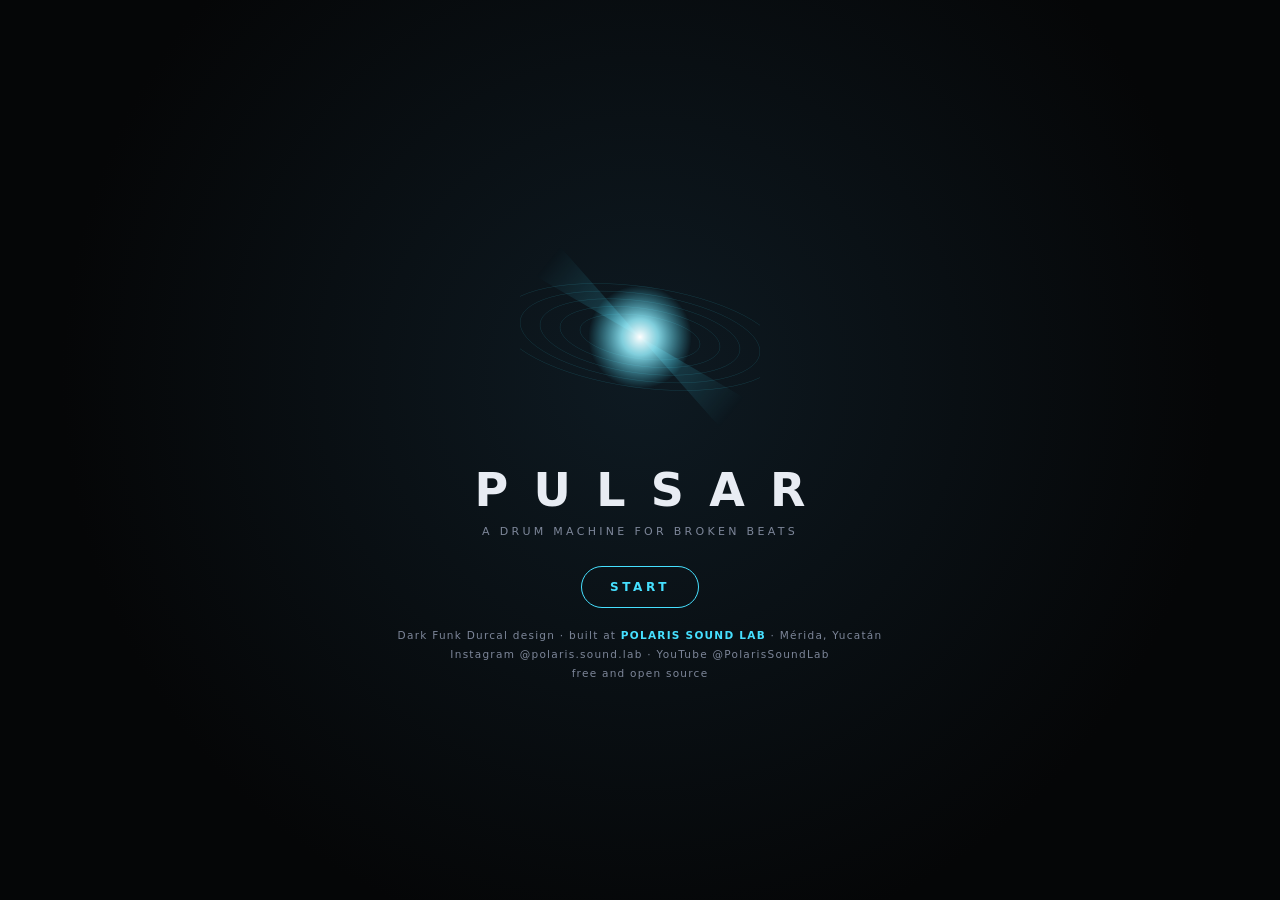
==== commit 74f4c127: "PULSAR 3 · HYPERLINK // DUAL-ENGINE for the original TR-8 From Roland's TR-8 MIDI implementation cha" ====
--- a/plugin/ui/index.html
+++ b/plugin/ui/index.html
@@ -193,6 +193,15 @@
 .lscene{display:flex;flex-direction:column;align-items:flex-start;gap:2px;padding:10px 8px;border-top:3px solid var(--fc);text-align:left}
 .lscene span{font:800 11.5px var(--font);letter-spacing:.04em;white-space:nowrap;overflow:hidden;text-overflow:ellipsis;max-width:100%}
 .lscene.on{background:color-mix(in srgb,var(--fc) 20%,var(--panel2))}
+/* HYPERLINK */
+.lsec.hyper h3{color:var(--gold)} .lsec h3.sub{margin:14px 0 6px;font-size:10px;color:var(--dim2)}
+.hlstat{font:700 11px var(--mono);color:var(--dim)} .hlstat.on{color:var(--acid)}
+.hlmx{display:grid;grid-template-columns:repeat(2,minmax(0,1fr));gap:4px 14px;margin-top:6px}
+.hlrow{display:flex;align-items:center;gap:6px;min-width:0}.hlrow>b{font:700 10.5px var(--font);width:96px;white-space:nowrap;overflow:hidden;text-overflow:ellipsis}
+.hlrow .chips button{padding:4px 6px;font-size:10px}.hlrow .chips button.on.r1{background:#3a2c0f;border-color:var(--gold);color:var(--gold)}.hlrow .chips button.on.r2{border-color:var(--acid);color:var(--acid)}.hlrow .chips button.on.r4{border-color:var(--hot);color:var(--hot)}
+.hlrow select{padding:4px;font-size:11px}
+.hlmon{background:#05060a;border:1px solid var(--line);border-radius:6px;padding:8px;font:500 11px var(--mono);color:var(--beam);height:120px;overflow:auto;margin:0}
+@media (max-width:900px){.hlmx{grid-template-columns:1fr}}
 @media (max-width:900px){.lfams{grid-template-columns:repeat(3,minmax(0,1fr))}.lmeter{min-width:0;flex-basis:100%}.lbank{grid-template-columns:repeat(2,minmax(0,1fr))}.lscenes{grid-template-columns:repeat(4,minmax(0,1fr))}}
 @media (max-width:640px){#app{max-width:100vw;overflow-x:hidden}#top .grp{flex-wrap:wrap;max-width:100%;min-width:0}#top #style{max-width:52vw}#top{overflow-x:hidden}}
 @media (max-width:520px){.lbank{grid-template-columns:1fr}.lscenes{grid-template-columns:repeat(2,minmax(0,1fr))}}
@@ -533,12 +542,18 @@
       case 'song': { new Uint8Array(this.mem(), X.px_song(), 128).set(d.bytes); X.px_song_set(d.n, d.on ? 1 : 0); break; }
       case 'sample': { const free = X.px_pool_free(); let idx = -1; if (d.data.length <= free) { new Float32Array(this.mem(), X.px_pool_write(), d.data.length).set(d.data); idx = X.px_add_sample(d.data.length, d.sr, d.bpm || 0, d.slices || 16); } this.port.postMessage({ t: 'sampleIdx', id: d.id, idx }); break; }
       case 'resetSamples': X.px_reset_samples(d.keep); break;
+      case 'hyperlink': this.hl = d.on; break;
+      case 'hwcc': X.px_hwcc(d.cc, d.v, d.bar ? 1 : 0); break;
       case 'recAudio': this.rec = d.on; if (!d.on) { this.port.postMessage({ t: 'recdata', L: this.recL, R: this.recR }); this.recL = []; this.recR = []; this.recN = 0; } break;
     }
   }
   process(inputs, outputs) {
     const X = this.X, o = outputs[0], n = o[0].length;
-    X.px_process(n);
+    X.px_ev_clear(); X.px_process(n);
+    if (this.hl) { const cnt = X.px_ev_count(); if (cnt) { const sz = X.px_ev_size(), base = X.px_ev(), dv = new DataView(this.mem()), list = [];
+        for (let k = 0; k < cnt; k++) { const o2 = base + k * sz, at = dv.getInt32(o2 + 4, true), vel = dv.getInt32(o2 + 8, true), hw = dv.getUint8(o2 + 12), note = dv.getUint8(o2 + 13), cc = dv.getUint8(o2 + 14), kind = dv.getUint8(o2 + 15);
+          if (kind === 1) list.push([1, cc, vel, at]); else if (hw) list.push([0, note, vel, at]); }
+        if (list.length) this.port.postMessage({ t: 'hw', list, time: currentTime, sr: sampleRate }); } }
     const L = new Float32Array(this.mem(), X.px_out_l(), n), R = new Float32Array(this.mem(), X.px_out_r(), n);
     o[0].set(L); if (o[1]) o[1].set(R);
     if (this.rec) { this.recL.push(L.slice()); this.recR.push(R.slice()); }
@@ -574,6 +589,7 @@
   _msg(d) {
     if (d.t === 'tele') this.onTele && this.onTele(d.tele, d.scope);
     else if (d.t === 'resampled') this.onResampled && this.onResampled(d.data);
+    else if (d.t === 'hw') this.onHw && this.onHw(d);
     else if (d.t === 'recdata') this.recCb && this.recCb(d.L, d.R);
     else { const f = this._wait[d.id]; delete this._wait[d.id]; f && f(d); }
   },
@@ -595,6 +611,7 @@
     B.addEventListener('learned', d => this.onLearned && this.onLearned(d));
     B.addEventListener('ccMoved', d => this.onCcMoved && this.onCcMoved(d));
     B.addEventListener('resampled', d => this.onResampledPlugin && this.onResampledPlugin(d));
+    B.addEventListener('hwIn', d => this.onHwIn && this.onHwIn(d.list));
     this.ready = true; this.sampleRate = await this._call('sampleRate', []);
   },
   _call(name, args) {
@@ -1048,7 +1065,7 @@
     else if (k === 'arrowup') { UI.sel = (UI.sel + NT - 1) % NT; renderRows(); renderPanel(); } else if (k === 'arrowdown') { UI.sel = (UI.sel + 1) % NT; renderRows(); renderPanel(); }
   });
   document.addEventListener('keyup', e => { const fi = FXKEYS.indexOf(e.key.toLowerCase()); if (fi >= 0) fxUp(fi); });
-  if (navigator.requestMIDIAccess) navigator.requestMIDIAccess().then(m => { const bind = () => m.inputs.forEach(i => (i.onmidimessage = ev => { const [s, n, v] = ev.data; if ((s & 0xf0) === 0x90 && v > 0 && n >= 36 && n < 52) Bridge.post({ t: 'pad', t2: n - 36, vel: v }); })); bind(); m.onstatechange = bind; }).catch(() => {});
+  if (navigator.requestMIDIAccess) navigator.requestMIDIAccess().then(m => { const bind = () => m.inputs.forEach(i => (i.onmidimessage = ev => { const [s, n, v] = ev.data; if (window.Hyper && Hyper.st.on && (s & 15) === Hyper.st.ch - 1) return; /* the TR-8's own notes: heard by HYPERLINK, never doubled */ if ((s & 0xf0) === 0x90 && v > 0 && n >= 36 && n < 52) Bridge.post({ t: 'pad', t2: n - 36, vel: v }); })); bind(); m.onstatechange = bind; }).catch(() => {});
   if (Bridge.kind === 'web') setInterval(() => LS.set('pulsar.project', projectJSON()), 15000);
   else { let last = ''; setInterval(() => { const u = uiJSON(); if (u !== last) { last = u; Bridge._call('setUi', [u]); } }, 1500); $('#wavBtn').style.display = 'none'; }
   // the plug-in: follow the DAW's transport
@@ -1071,7 +1088,7 @@
     wire();
     if (saved) { try { loadProject(saved); } catch (e) { applyKit('BIG BEAT'); UI.pats[0] = generate('BIG BEAT', 7, .45); pushAll(); } }
     else { applyKit('BIG BEAT'); setP(G.BPM, 132); setP(G.DRIVE, .3); setP(G.COMP, .5); UI.pats[0] = generate('BIG BEAT', 7, .45); pushAll(); }
-    renderAll(); $('#splash').remove(); if (window.Pro) Pro.boot(); if (window.Lab) Lab.boot();
+    renderAll(); $('#splash').remove(); if (window.Pro) Pro.boot(); if (window.Lab) Lab.boot(); if (window.Hyper) Hyper.boot();
   };
 }
 boot();
@@ -1850,6 +1867,150 @@
 };
 window.Lab = Lab;
 
+/* ---- hyperlink.js ---- */
+/* hyperlink.js \u2014 PULSAR 3 \u00b7 HYPERLINK // DUAL-ENGINE: PULSAR and an original Roland TR-8 (not TR-8S) as one instrument.
+   Built from Roland's TR-8 MIDI implementation chart (channel 10 by default; BD 36, SD 38, LT 43, MT 47, HT 50, RS 37, HC 39,
+   CH 42, OH 46, CC 49, RC 51; Scatter: CC 68 type, CC 69 depth, CC 70 on, which the TR-8 RECEIVES; SysEx not supported).
+   What it does, and only that:
+   - the KIT MATRIX: every track plays on PULSAR, on the TR-8 (over MIDI), on both, alternating, or nowhere;
+   - CONNECT: the channel, a test note, MIDI clock (off by default: the DAW may already send it), an offset to line them up;
+   - SCATTER DIRECTOR: Scatter type, depth and on / off sent on the bar, with an automatic return;
+   - GHOST GROOVE: what the TR-8 sends (if it is set to transmit its notes) is heard, never doubled on PULSAR's pads,
+     and PULSAR writes an answer around it (ghost notes, off-beats, a fill) \u2014 from the notes received, not its memory;
+   - a MIDI MONITOR, PANIC, and the status: PULSAR only / MIDI only / TR-8 heard.
+   Audio from the TR-8 comes into PULSAR only as your DAW or interface routes it (USB-MIDI carries no audio): the guide
+   says how. Nothing here assumes the TR-8 is there: PULSAR plays the same without it. Loaded after lab.js. */
+Object.assign(ES, {
+  'HYPERLINK \u00b7 TR-8': 'HYPERLINK \u00b7 TR-8', 'OFF': 'APAGADO', 'ON': 'ENCENDIDO', 'CHANNEL': 'CANAL', 'TEST NOTE': 'NOTA DE PRUEBA', 'SEND CLOCK': 'MANDAR RELOJ',
+  'OFFSET': 'DESFASE', 'KIT MATRIX': 'MATRIZ DE KIT', 'SCATTER DIRECTOR': 'DIRECTOR DE SCATTER', 'TYPE': 'TIPO', 'DEPTH': 'PROFUNDIDAD', 'EVERY': 'CADA',
+  'bars, for one bar': 'compases, durante un comp\u00e1s', 'SCATTER NOW': 'SCATTER YA', 'AUTO': 'AUTO', 'GHOST GROOVE': 'GHOST GROOVE', 'LISTEN': 'ESCUCHAR',
+  'WRITE THE ANSWER': 'ESCRIBIR LA RESPUESTA', 'MIDI MONITOR': 'MONITOR MIDI', 'PANIC': 'P\u00c1NICO', 'PULSAR only': 'Solo PULSAR', 'MIDI only (nothing heard from the TR-8 yet)': 'Solo MIDI (a\u00fan no se oye nada de la TR-8)',
+  'TR-8 heard over MIDI': 'TR-8 escuchada por MIDI', 'MIDI OUT': 'SALIDA MIDI', 'MIDI IN': 'ENTRADA MIDI', 'none': 'ninguna', 'PRESETS': 'PRESETS',
+  'PULSAR ONLY': 'SOLO PULSAR', 'TR-8 DRUMS \u00b7 PULSAR BREAKS': 'BATER\u00cdA TR-8 \u00b7 BREAKS PULSAR', 'LAYER THE KICK': 'BOMBO EN CAPAS', 'CALL & RESPONSE': 'PREGUNTA Y RESPUESTA',
+  'Clock is off: start the TR-8 yourself, or let the DAW send it clock \u2014 never both': 'El reloj est\u00e1 apagado: arranca la TR-8 t\u00fa, o deja que el DAW le mande reloj \u2014 nunca los dos',
+});
+const ROUTES = ['PULSAR', 'TR-8', 'BOTH', 'ALT', 'MUTE'];
+const TR8_VOICES = [['BD', 36], ['SD', 38], ['LT', 43], ['MT', 47], ['HT', 50], ['RS', 37], ['HC', 39], ['CH', 42], ['OH', 46], ['CC', 49], ['RC', 51], ['\u2014', 0]];
+const TR8_DEFAULT = [36, 38, 39, 42, 46, 0, 0, 37, 43, 49, 0, 47, 51, 0, 0, 50];
+const XT_ROUTE = 6, XT_HWNOTE = 7;
+// the TR-8 voice that fits a track: by its sound's name and role (a clap to HC, a crash to CC, a bass to none \u2026)
+function tr8Voice(t) { const k = UI.kit[t], n = ((k && k.n) || '').toUpperCase(), role = tp(t, T.ROLE) | 0;
+  if (/BASS|SUB|REESE|DROP|STAB|PLUCK|RISER|BREAK/.test(n)) return 0;
+  if (/CLAP/.test(n)) return 39; if (/RIM|STICK/.test(n)) return 37; if (/CRASH/.test(n)) return 49; if (/RIDE/.test(n)) return 51; if (/OPEN/.test(n)) return 46;
+  if (/TOM|CONGA|KNOCK/.test(n)) return [43, 47, 50][t % 3]; if (/COWBELL|BLOCK/.test(n)) return 37; if (/METAL|ANVIL|FM|ZAP|BLIP|GLASS|TICK/.test(n)) return 0;   // PULSAR's own colours stay on PULSAR
+  return [36, 38, 42, 0, 0, 46][role] ?? 0; }
+const Hyper = {
+  st: Object.assign({ on: false, ch: 10, clock: false, off: 0, scType: 1, scDepth: 64, scEvery: 4, scAuto: false, out: '', in: '' }, JSON.parse(LS.get('pulsar.hyper') || '{}')),
+  mon: [], heardAt: 0, heard: [], webOut: null, webIn: null, access: null, lastBar: -1, barCount: 0, scOn: false,
+};
+function hyperSave() { LS.set('pulsar.hyper', JSON.stringify(Hyper.st)); }
+function hyperPush() { const s = Hyper.st; Bridge.post({ t: 'hyperlink', on: s.on, ch: s.ch, clock: s.clock, off: s.off }); hyperSave(); }
+function monitor(dir, bytes) { Hyper.mon.unshift([dir, [...bytes].map(b => b.toString(16).padStart(2, '0')).join(' '), performance.now()]); Hyper.mon.length = Math.min(Hyper.mon.length, 24); const m = $('#hlMon'); if (m) Hyper.paintMon(m); }
+Hyper.paintMon = m => { m.textContent = Hyper.mon.map(([d, b]) => (d === 'out' ? '\u2192 ' : '\u2190 ') + b).join('\n') || '\u2014'; };
+function hwSendNow(bytes) { monitor('out', bytes); if (Bridge.kind === 'plugin') return; if (Hyper.webOut) try { Hyper.webOut.send(bytes); } catch (e) {} }
+function sendCC(cc, v, bar) { const ch = Hyper.st.ch - 1; monitor('out', [0xb0 | ch, cc, v]); Bridge.post({ t: 'hwcc', cc, v, bar: !!bar }); }
+
+// the web version: Web MIDI out / in (the plug-in uses the DAW's MIDI routing instead)
+function hyperWebMidi() {
+  if (Bridge.kind === 'plugin' || !navigator.requestMIDIAccess) return;
+  navigator.requestMIDIAccess({ sysex: false }).then(acc => { Hyper.access = acc; const pick = () => {
+      const outs = [...acc.outputs.values()], ins = [...acc.inputs.values()];
+      Hyper.webOut = outs.find(o => o.id === Hyper.st.out) || outs.find(o => /TR-8/i.test(o.name)) || null;
+      if (Hyper.webIn) Hyper.webIn.removeEventListener('midimessage', Hyper.onIn);
+      Hyper.webIn = ins.find(i => i.id === Hyper.st.in) || ins.find(i => /TR-8/i.test(i.name)) || null;
+      if (Hyper.webIn) Hyper.webIn.addEventListener('midimessage', Hyper.onIn); Lab.render(); };
+    pick(); acc.onstatechange = pick; }).catch(() => {});
+}
+Hyper.onIn = ev => { const [s, n, v] = ev.data; if ((s & 0xf0) === 0x90 && v > 0 && (s & 15) === Hyper.st.ch - 1) Hyper.hear([[n, v, (Hyper.tele ? Hyper.tele[4] | 0 : 0)]]); if (s < 0xf8) monitor('in', ev.data); };
+Hyper.hear = list => { Hyper.heardAt = performance.now(); for (const [n, v, st] of list) { Hyper.heard.push({ n, v, st: st % 16, at: performance.now() }); monitor('in', [0x90 | (Hyper.st.ch - 1), n, v]); }
+  if (Hyper.heard.length > 256) Hyper.heard.splice(0, Hyper.heard.length - 256); };
+// the engine's hits for the TR-8, in the web: sent with Web MIDI at the right time (the audio clock and the output latency)
+Hyper.onHw = d => { if (!Hyper.st.on || !Hyper.webOut) return; const ctx = Bridge.ctx, lat = ((ctx && (ctx.outputLatency || ctx.baseLatency)) || 0) * 1000;
+  const base = performance.now() + (d.time - (ctx ? ctx.currentTime : d.time)) * 1000 + lat + Hyper.st.off, ch = Hyper.st.ch - 1;
+  for (const [kind, a, v, at] of d.list) { const t = base + at / d.sr * 1000, msg = kind === 1 ? [0xb0 | ch, a, v] : [0x90 | ch, a, v];
+    try { Hyper.webOut.send(msg, t); if (!kind) Hyper.webOut.send([0x80 | ch, a, 0], t + 60); } catch (e) {} monitor('out', msg); } };
+
+// presets for the matrix
+function routePreset(name) {
+  startPreview(tr('KIT MATRIX') + ' \u00b7 ' + tr(name));
+  for (let t = 0; t < NT; t++) { let r = 0;
+    if (name === 'TR-8 DRUMS \u00b7 PULSAR BREAKS') r = tr8Voice(t) && (tp(t, T.ROLE) | 0) !== 4 && !/BASS|SUB/.test(((UI.kit[t] || {}).n || '').toUpperCase()) ? 1 : 0;
+    if (name === 'LAYER THE KICK') r = t === 0 ? 2 : 0;
+    if (name === 'CALL & RESPONSE') r = [0, 1, 3].includes(t) ? 3 : 0;
+    const v = tr8Voice(t); if (r === 1 || r === 3) { if (!v) r = 0; } setP(TXID(t, XT_ROUTE), r); setP(TXID(t, XT_HWNOTE), v); }
+  Lab.render();
+}
+// GHOST GROOVE: from the TR-8's last bars, PULSAR writes ghost snares before its snares, hats on the off-beats it leaves free,
+// percussion answering its kick, and a fill in the last beat. Only on PULSAR's own tracks routed to PULSAR.
+function ghostGroove() {
+  const recent = Hyper.heard.filter(x => performance.now() - x.at < 16000); if (!recent.length) { toast(LANG === 'es' ? 'A\u00fan no llega nada de la TR-8: pon su MIDI OUT a mandar notas (TX) y t\u00f3cala' : 'Nothing from the TR-8 yet: set it to transmit its notes (MIDI TX) and play it'); return; }
+  const kick = new Set(), snare = new Set(), hat = new Set();
+  for (const x of recent) { if (x.n === 35 || x.n === 36) kick.add(x.st); else if ([38, 40, 39].includes(x.n)) snare.add(x.st); else if ([42, 44, 46].includes(x.n)) hat.add(x.st); }
+  startPreview(tr('GHOST GROOVE'));
+  const b = UI.pats[UI.cur], free = t => PARAMS[TXID(t, XT_ROUTE)] === 0, r = RNG(genSeed());
+  if (free(12)) for (const s of snare) { const g = (s + 15) % 16; if (!snare.has(g)) setStep(b, 12, g, { vel: 28 + r.int(14) }); }
+  if (free(13)) for (let s = 0; s < 16; s++) if (s % 2 === 1 && !hat.has(s) && r() < .8) setStep(b, 13, s, { vel: 40 + r.int(40), mic: r.int(10) - 5 });
+  if (free(8)) for (const s of kick) { const a = (s + 3) % 16; if (!kick.has(a) && r() < .6) setStep(b, 8, a, { vel: 60 + r.int(40), pit: r.pick([0, 5, 7]) }); }
+  if (free(7)) for (let s = 12; s < 16; s++) setStep(b, 7, s, { vel: 60 + (s - 12) * 15, rat: s > 13 ? 2 : 1 });
+  pushPat(UI.cur); renderRows(); toast(tr('GHOST GROOVE') + ' \u00b7 ' + recent.length + ' TR-8 hits');
+}
+Hyper.tick = function (tele) {   // the bar clock for SCATTER AUTO
+  Hyper.tele = tele; const step = tele[4] | 0, bar = Math.floor(step / 16), playing = tele[0] > .5;
+  if (!playing) { Hyper.lastBar = -1; return; }
+  if ((step & 15) === 15 && Hyper.lastBar !== step) { Hyper.lastBar = step; Hyper.barCount++;
+    const s = Hyper.st; if (s.on && s.scAuto) { const go = Hyper.barCount % s.scEvery === 0;
+      if (go && !Hyper.scOn) { sendCC(68, Math.round((s.scType - 1) * 127 / 9), true); sendCC(69, s.scDepth, true); sendCC(70, 127, true); Hyper.scOn = true; }
+      else if (Hyper.scOn) { sendCC(70, 0, true); Hyper.scOn = false; } } }
+  void bar;
+};
+Hyper.status = () => !Hyper.st.on ? tr('PULSAR only') : performance.now() - Hyper.heardAt < 4000 ? tr('TR-8 heard over MIDI') : tr('MIDI only (nothing heard from the TR-8 yet)');
+
+Hyper.render = function (v) {
+  const s = Hyper.st, sec = (title, cls, ...kids) => h('section', { class: 'lsec ' + (cls || '') }, h('h3', {}, tr(title)), ...kids);
+  const btn = (label, on, fn, cls = '') => { const b = h('button', { class: (on ? 'on ' : '') + cls }, label); b.onclick = fn; return b; };
+  const num = (val, min, max, set, w = 56) => { const i = h('input', { type: 'number', value: val, min, max, style: `width:${w}px` }); i.onchange = () => { set(Math.max(min, Math.min(max, +i.value || min))); }; return i; };
+  const status = h('span', { class: 'hlstat ' + (s.on ? 'on' : '') }, '\u25cf ' + Hyper.status());
+  const conn = h('div', { class: 'lrow' }, btn(s.on ? tr('ON') : tr('OFF'), s.on, () => { s.on = !s.on; hyperPush(); Lab.render(); }, 'big'), status,
+    h('label', {}, tr('CHANNEL')), num(s.ch, 1, 16, x => { s.ch = x; hyperPush(); }),
+    btn(tr('TEST NOTE'), false, () => { const ch = s.ch - 1; if (Bridge.kind === 'plugin') Bridge.post({ t: 'hwtest', note: 36 }); else { hwSendNow([0x90 | ch, 36, 100]); setTimeout(() => hwSendNow([0x80 | ch, 36, 0]), 80); } monitor('out', [0x90 | ch, 36, 100]); }),
+    btn(tr('SEND CLOCK'), s.clock, () => { s.clock = !s.clock; hyperPush(); Lab.render(); }),
+    h('label', {}, tr('OFFSET')), num(s.off, 0, 80, x => { s.off = x; hyperPush(); }), h('span', { class: 'ldesc' }, 'ms'),
+    btn('\u26d4 ' + tr('PANIC'), false, () => { const ch = s.ch - 1; Bridge.post({ t: 'panicHw' }); hwSendNow([0xb0 | ch, 123, 0]); hwSendNow([0xb0 | ch, 120, 0]); }));
+  if (Bridge.kind !== 'plugin' && Hyper.access) { const outs = [...Hyper.access.outputs.values()], ins = [...Hyper.access.inputs.values()];
+    const sel = (list, cur, set, label) => { const x = h('select', {}); x.append(h('option', { value: '' }, tr('none'))); list.forEach(p => x.append(h('option', { value: p.id }, p.name))); x.value = cur || ''; x.onchange = () => { set(x.value); hyperSave(); hyperWebMidi(); }; return [h('label', {}, tr(label)), x]; };
+    conn.append(...sel(outs, Hyper.webOut && Hyper.webOut.id, x => (s.out = x), 'MIDI OUT'), ...sel(ins, Hyper.webIn && Hyper.webIn.id, x => (s.in = x), 'MIDI IN')); }
+  const guide = h('p', { class: 'ldesc' }, LANG === 'es'
+    ? (Bridge.kind === 'plugin' ? 'Ableton: crea una pista MIDI \u2192 MIDI From: PULSAR, MIDI To: TR-8 (canal 10). Para o\u00edr la TR-8 dentro de la mezcla: su audio USB o sus salidas a tu interfaz, en una pista de audio. Para GHOST GROOVE: otra pista MIDI con MIDI From: TR-8 \u2192 MIDI To: PULSAR (en la TR-8, que transmita sus notas). ' : 'Elige la TR-8 en SALIDA MIDI (y ENTRADA MIDI para GHOST GROOVE). El audio de la TR-8 suena por sus propias salidas: el navegador no lo mezcla. ') + 'Si suena doble: no actives el reloj aqu\u00ed y en el DAW a la vez, y en la matriz usa BOTH solo donde quieras capas.'
+    : (Bridge.kind === 'plugin' ? 'Ableton: make a MIDI track \u2192 MIDI From: PULSAR, MIDI To: TR-8 (channel 10). To hear the TR-8 in the mix: its USB audio or its outputs into your interface, on an audio track. For GHOST GROOVE: another MIDI track, MIDI From: TR-8 \u2192 MIDI To: PULSAR (set the TR-8 to transmit its notes). ' : 'Pick the TR-8 as MIDI OUT (and MIDI IN for GHOST GROOVE). The TR-8 sounds from its own outputs: the browser does not mix it. ') + 'If it doubles: never clock it from here and from the DAW at once, and use BOTH in the matrix only where you want layers.');
+  if (!s.clock) guide.append(h('br'), h('b', {}, tr('Clock is off: start the TR-8 yourself, or let the DAW send it clock \u2014 never both')));
+  // the matrix
+  const mx = h('div', { class: 'hlmx' });
+  for (let t = 0; t < NT; t++) { const r = PARAMS[TXID(t, XT_ROUTE)] | 0, note = PARAMS[TXID(t, XT_HWNOTE)] || tr8Voice(t);
+    const row = h('div', { class: 'hlrow' }, h('b', { style: 'color:' + stepColor(t) }, (t + 1) + ' ' + (UI.kit[t] ? UI.kit[t].n : '')));
+    const ch = h('div', { class: 'chips' }); ROUTES.forEach((n, i) => ch.append(btn(n, r === i, () => { setP(TXID(t, XT_ROUTE), i); if (!PARAMS[TXID(t, XT_HWNOTE)]) setP(TXID(t, XT_HWNOTE), tr8Voice(t)); Lab.render(); }, 'r' + i)));
+    const vs = h('select', {}); TR8_VOICES.forEach(([n, nn]) => vs.append(h('option', { value: nn }, n + (nn ? ' ' + nn : '')))); vs.value = String(note); vs.disabled = r === 0 || r === 4;
+    vs.onchange = () => setP(TXID(t, XT_HWNOTE), +vs.value);
+    row.append(ch, vs); mx.append(row); }
+  const pre = h('div', { class: 'chips' }); ['PULSAR ONLY', 'TR-8 DRUMS \u00b7 PULSAR BREAKS', 'LAYER THE KICK', 'CALL & RESPONSE'].forEach(n => pre.append(btn(tr(n), false, () => routePreset(n))));
+  // Scatter
+  const sc = h('div', { class: 'lrow' }, h('label', {}, tr('TYPE')), num(s.scType, 1, 10, x => { s.scType = x; hyperSave(); }), h('label', {}, tr('DEPTH')), num(s.scDepth, 0, 127, x => { s.scDepth = x; hyperSave(); }),
+    btn('\u25b6 ' + tr('SCATTER NOW'), false, () => { sendCC(68, Math.round((s.scType - 1) * 127 / 9), true); sendCC(69, s.scDepth, true); sendCC(70, 127, true); setTimeout(() => sendCC(70, 0, true), Math.max(500, 60 / Math.max(40, PARAMS[G.BPM]) * 4000)); }, 'big'),
+    btn(tr('AUTO'), s.scAuto, () => { s.scAuto = !s.scAuto; hyperSave(); Lab.render(); }), h('label', {}, tr('EVERY')), num(s.scEvery, 2, 16, x => { s.scEvery = x; hyperSave(); }), h('span', { class: 'ldesc' }, tr('bars, for one bar')));
+  const gg = h('div', { class: 'lrow' }, btn('\u270e ' + tr('WRITE THE ANSWER'), false, ghostGroove, 'big'), h('span', { class: 'ldesc' }, (LANG === 'es' ? 'golpes de la TR-8 escuchados: ' : 'TR-8 hits heard: ') + Hyper.heard.filter(x => performance.now() - x.at < 16000).length));
+  const mon = h('pre', { class: 'hlmon', id: 'hlMon' }); Hyper.paintMon(mon);
+  v.append(sec('HYPERLINK \u00b7 TR-8', 'hyper', conn, guide, h('h3', { class: 'sub' }, tr('KIT MATRIX')), pre, mx,
+    h('h3', { class: 'sub' }, tr('SCATTER DIRECTOR')), sc, h('p', { class: 'ldesc' }, LANG === 'es' ? 'CC 68 tipo \u00b7 CC 69 profundidad \u00b7 CC 70 encendido, en el siguiente comp\u00e1s; AUTO lo enciende cada N compases durante uno y regresa. La TR-8 recibe estos CC; no los manda.' : 'CC 68 type \u00b7 CC 69 depth \u00b7 CC 70 on, on the next bar; AUTO turns it on every N bars for one and back. The TR-8 receives these CCs; it does not send them.'),
+    h('h3', { class: 'sub' }, tr('GHOST GROOVE')), gg, h('h3', { class: 'sub' }, tr('MIDI MONITOR')), mon));
+};
+Hyper.boot = function () {
+  hyperPush(); hyperWebMidi();
+  Bridge.onHwIn = list => Hyper.hear(list); Bridge.onHw = d => Hyper.onHw(d);
+  const r0 = Lab.render; Lab.render = function () { r0(); const v = $('#labV'); if (v && UI.view === 'LAB') Hyper.render(v); };
+  const t0 = Lab.tele; Lab.tele = function (tele) { t0(tele); Hyper.tick(tele); const st = $('.hlstat'); if (st) st.textContent = '\u25cf ' + Hyper.status(); };
+  if (UI.view === 'LAB') Lab.render();
+};
+window.Hyper = Hyper;
+
 </script>
 </body>
 </html>
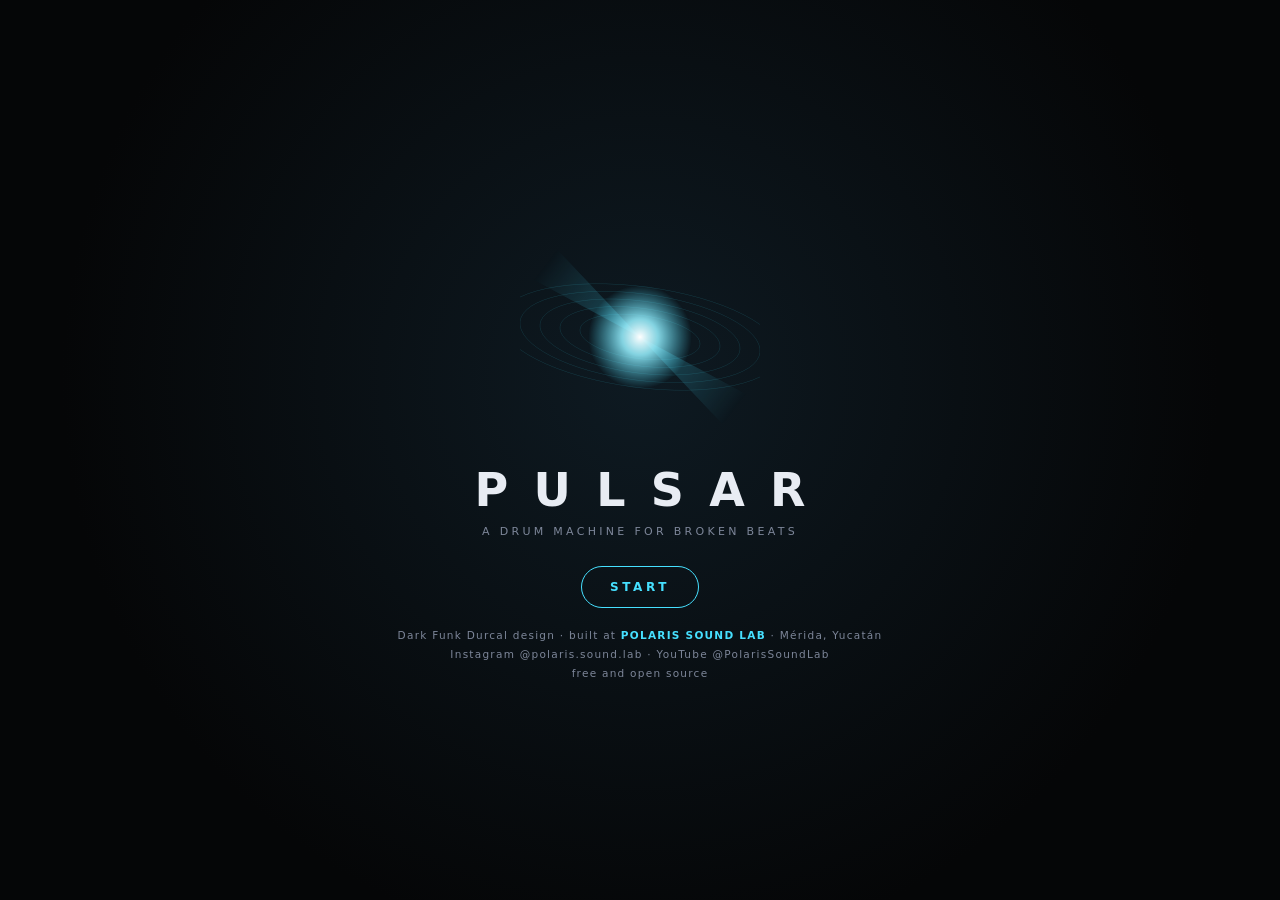
==== commit 97c21894: "PULSAR 3: a first-run coach (three moves to a groove); the KeyLab profile starts on Essential Co-Aut" ====
--- a/plugin/ui/index.html
+++ b/plugin/ui/index.html
@@ -1088,7 +1088,7 @@
     wire();
     if (saved) { try { loadProject(saved); } catch (e) { applyKit('BIG BEAT'); UI.pats[0] = generate('BIG BEAT', 7, .45); pushAll(); } }
     else { applyKit('BIG BEAT'); setP(G.BPM, 132); setP(G.DRIVE, .3); setP(G.COMP, .5); UI.pats[0] = generate('BIG BEAT', 7, .45); pushAll(); }
-    renderAll(); $('#splash').remove(); if (window.Pro) Pro.boot(); if (window.Lab) Lab.boot(); if (window.Hyper) Hyper.boot();
+    renderAll(); $('#splash').remove(); if (window.Pro) Pro.boot(); if (window.Lab) Lab.boot(); if (window.Hyper) Hyper.boot(); if (typeof Coach !== 'undefined') Coach.show();
   };
 }
 boot();
@@ -1579,7 +1579,7 @@
 const Lab = {
   fam: 'DIRTY VOLTAGE', kit: 'DIRTY VOLTAGE', density: .5, preview: null, mac: null, macVal: {}, bars: 4, build: null,
   morph: { a: 0, b: 1, amt: .5, seed: 1, lockK: true, lockS: false }, fusion: { a: 'ROBOT DISCO', b: 'DIRTY VOLTAGE', rhythm: .5, timbre: .5, energy: .6, cplx: .5, seed: 7, lockK: true },
-  scenes: null, sceneSlot: 10, pendingScene: null, profile: LS.get('pulsar.ctl') || 'NONE', keylab: LS.get('pulsar.keylab') || 'MK3',
+  scenes: null, sceneSlot: 10, pendingScene: null, profile: LS.get('pulsar.ctl') || 'NONE', keylab: LS.get('pulsar.keylab') || 'ESSENTIAL',
 };
 PARAMS[XGID(6)] = .6; PARAMS[XGID(7)] = 1;   // PULSAR 3 defaults: DIRTY VOLTAGE tone, the safety limiter on (older projects keep what they saved)
 const PREVIEW_SLOT = 15, MORPH_SLOT = 14, BUILD_SLOT = 13;
@@ -2011,6 +2011,33 @@
 };
 window.Hyper = Hyper;
 
+/* ---- coach.js ---- */
+/* coach.js \u2014 the first time PULSAR opens: three moves to a groove (and the guide stays one click away on ?) */
+Object.assign(ES, {
+  'WELCOME': 'BIENVENIDA', 'Three moves to a groove.': 'Tres movimientos y ya hay groove.',
+  'Pick a family and press \u26a1 GENERATE.': 'Elige una familia y pulsa \u26a1 GENERAR.', 'You get a kit and a pattern that fit together, already mixed.': 'Obtienes un kit y un patr\u00f3n que encajan, ya mezclados.',
+  'Turn the macros.': 'Gira las macros.', 'DRIVE, PUMP, FILTER, TENSION\u2026 each one is a musical move. Went too far? RECOVER brings the groove back.': 'SATURACI\u00d3N, BOMBEO, FILTRO, TENSI\u00d3N\u2026 cada una es un movimiento musical. \u00bfTe pasaste? RECUPERAR regresa el groove.',
+  'Launch scenes on the bar.': 'Lanza escenas en el comp\u00e1s.', 'Press a scene: it changes on the next bar, always in time. The 36 patterns of the bank preview before you keep them.': 'Pulsa una escena: cambia en el siguiente comp\u00e1s, siempre a tiempo. Los 36 patrones del banco se escuchan antes de quedarte con ellos.',
+  'Start': 'Empezar', 'Later': 'Despu\u00e9s' });
+const Coach = {
+  show() {
+    if (LS.get('pulsar.coach')) return;
+    const d = document.createElement('div'); d.id = 'coach';
+    d.style.cssText = 'position:fixed;inset:0;z-index:60;display:grid;place-items:center;background:#030405d9;padding:20px';
+    const step = (n, a, b) => `<div style="display:flex;gap:12px;margin:14px 0;align-items:flex-start"><b style="flex:none;width:30px;height:30px;border-radius:50%;background:var(--beam);color:#050607;display:grid;place-items:center;font-weight:800">${n}</b><div><b>${tr(a)}</b> <span style="color:var(--dim)">${tr(b)}</span></div></div>`;
+    d.innerHTML = `<div style="max-width:560px;background:#0d1116;border:1px solid #ffffff22;border-radius:14px;padding:24px 26px;line-height:1.5;font-size:14px">
+      <div style="letter-spacing:.2em;font-size:11px;color:var(--dim)">${tr('WELCOME')}</div><h2 style="margin:4px 0 6px;font-size:26px">${tr('Three moves to a groove.')}</h2>
+      ${step(1, 'Pick a family and press \u26a1 GENERATE.', 'You get a kit and a pattern that fit together, already mixed.')}
+      ${step(2, 'Turn the macros.', 'DRIVE, PUMP, FILTER, TENSION\u2026 each one is a musical move. Went too far? RECOVER brings the groove back.')}
+      ${step(3, 'Launch scenes on the bar.', 'Press a scene: it changes on the next bar, always in time. The 36 patterns of the bank preview before you keep them.')}
+      <div style="display:flex;gap:8px;margin-top:16px"><button id="coachGo" class="big">${tr('Start')}</button><button id="coachLater">${tr('Later')}</button></div></div>`;
+    document.body.append(d);
+    const close = () => { LS.set('pulsar.coach', '1'); d.remove(); };
+    d.querySelector('#coachLater').onclick = close;
+    d.querySelector('#coachGo').onclick = () => { close(); if (typeof quickGenerate === 'function') quickGenerate(); };
+  }
+};
+
 </script>
 </body>
 </html>
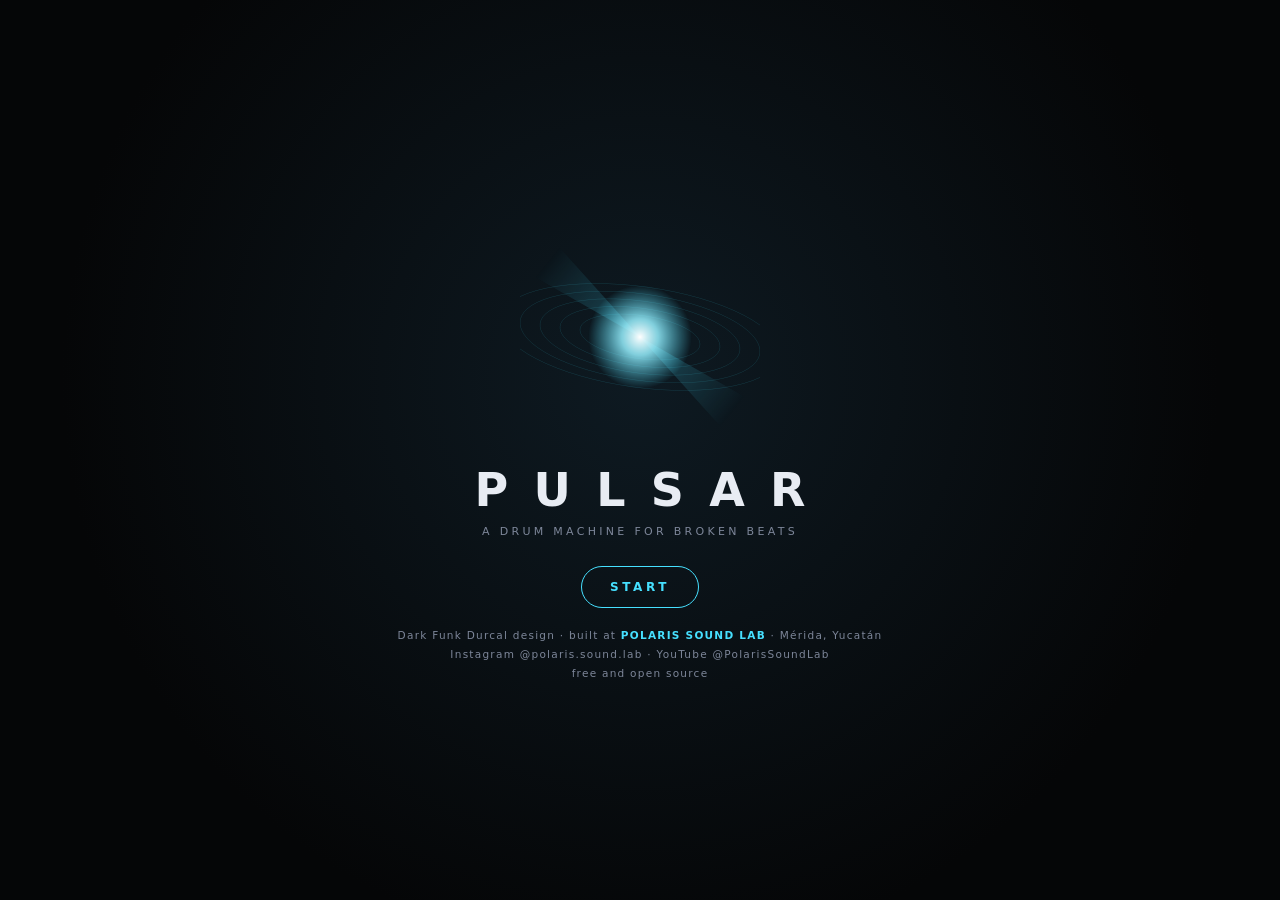
==== commit 54e94f25: "PULSAR 3.1: much less distortion - the master DRIVE is blended in more gently (half the THD at the s" ====
--- a/plugin/ui/index.html
+++ b/plugin/ui/index.html
@@ -348,6 +348,9 @@
   SND('BREAK B', 'brk', 'breaks/brk crate 92', 'BREAK'), SND('RIM', 'smp', 'rhythm box/rim', 'PERC'), SND('BONGO', 'smp', 'rhythm box/bongo high', 'PERC'),
   SND('CYMBAL', 'smp', 'rhythm box/cymbal', 'CYMBAL'), SND('CONGA', 'smp', 'rhythm box/conga', 'PERC'), SND('GUIRO', 'smp', 'rhythm box/guiro', 'PERC'),
   SND('COWBELL', 'smp', 'rhythm box/cowbell', 'PERC'), SND('TAMB', 'smp', 'rhythm box/tambourine', 'HAT'), SND('LM KICK', 'smp', '80s studio/kick', 'KICK'), SND('LM CLAP', 'smp', '80s studio/clap', 'SNARE')];
+// PULSAR 3.1: the styles' master drive is scaled down: the sounds already carry their own character, and the drive on the
+// whole mix stacked distortion on top of it (2.5-6 % THD on the kick at the old 30 %)
+const DRIVE_SCALE = 0.3;
 const STYLES = {    // bpm range, swing, the master feel, and which generator writes each role
   'BIG BEAT':     { bpm: [126, 138], swing: .06, drive: .35, comp: .55, human: .15, desc: ['Breakbeats with a heavy kick, distorted and loud.', 'Breaks con bombo pesado, distorsionados y fuertes.'] },
   'BRAINDANCE':   { bpm: [118, 160], swing: .0, drive: .1, comp: .35, human: .05, desc: ['Twisted, playful, odd lengths, drills and glitches.', 'Retorcido, juguet\u00f3n, largos impares, r\u00e1fagas y glitches.'] },
@@ -925,14 +928,14 @@
 function doGenerate() {
   const st = STYLES[UI.style], seed = genSeed(), r = RNG(seed);
   applyKit(STYLE_KIT[UI.style] || UI.style);
-  setP(G.BPM, Math.round(st.bpm[0] + r() * (st.bpm[1] - st.bpm[0]))); setP(G.SWING, st.swing); setP(G.DRIVE, st.drive); setP(G.COMP, st.comp); setP(G.HUMAN, st.human);
+  setP(G.BPM, Math.round(st.bpm[0] + r() * (st.bpm[1] - st.bpm[0]))); setP(G.SWING, st.swing); setP(G.DRIVE, st.drive * DRIVE_SCALE); setP(G.COMP, st.comp); setP(G.HUMAN, st.human);
   UI.pats[UI.cur] = generate(UI.style, seed, UI.cplx); pushPat(UI.cur); renderRows(); renderPanel(); renderMacros(); toast(tr('Generated') + ': ' + UI.style + ' \u00b7 ' + Math.round(PARAMS[G.BPM]) + ' BPM');
   if (!UI.playing) togglePlay();
 }
 function doVary() { UI.pats[UI.cur] = vary(UI.pats[UI.cur], genSeed(), 0.3 + UI.cplx * 0.5); pushPat(UI.cur); renderGrid(); toast(tr('Variation')); }
 function doBuild() {
   const st = STYLES[UI.style], seed = genSeed(), r = RNG(seed); applyKit(STYLE_KIT[UI.style] || UI.style);
-  setP(G.BPM, Math.round(st.bpm[0] + r() * (st.bpm[1] - st.bpm[0]))); setP(G.SWING, st.swing); setP(G.DRIVE, st.drive); setP(G.COMP, st.comp); setP(G.HUMAN, st.human);
+  setP(G.BPM, Math.round(st.bpm[0] + r() * (st.bpm[1] - st.bpm[0]))); setP(G.SWING, st.swing); setP(G.DRIVE, st.drive * DRIVE_SCALE); setP(G.COMP, st.comp); setP(G.HUMAN, st.human);
   const { pats, song } = buildSong(UI.style, seed, UI.cplx); UI.pats = pats; UI.song = song; UI.songOn = true; UI.cur = 0;
   for (let p = 0; p < NPAT; p++) pushPat(p); pushSong(); Bridge.post({ t: 'select', p: 0, now: true }); renderRows(); renderPanel(); renderMacros(); toast(tr('A whole track in the song') + ' \u00b7 ' + UI.style);
   if (!UI.playing) togglePlay();
@@ -1087,7 +1090,7 @@
     }
     wire();
     if (saved) { try { loadProject(saved); } catch (e) { applyKit('BIG BEAT'); UI.pats[0] = generate('BIG BEAT', 7, .45); pushAll(); } }
-    else { applyKit('BIG BEAT'); setP(G.BPM, 132); setP(G.DRIVE, .3); setP(G.COMP, .5); UI.pats[0] = generate('BIG BEAT', 7, .45); pushAll(); }
+    else { applyKit('BIG BEAT'); setP(G.BPM, 132); setP(G.DRIVE, 0); setP(G.COMP, .35); UI.pats[0] = generate('BIG BEAT', 7, .45); pushAll(); }
     renderAll(); $('#splash').remove(); if (window.Pro) Pro.boot(); if (window.Lab) Lab.boot(); if (window.Hyper) Hyper.boot(); if (typeof Coach !== 'undefined') Coach.show();
   };
 }
@@ -1597,7 +1600,7 @@
 function applyFamily(fam, kit, bpm) {
   const st = STYLES[fam];
   applyKit(kit || fam);
-  setP(G.BPM, bpm); setP(G.SWING, st.swing); setP(G.DRIVE, st.drive); setP(G.COMP, st.comp); setP(G.HUMAN, st.human);
+  setP(G.BPM, bpm); setP(G.SWING, st.swing); setP(G.DRIVE, st.drive * DRIVE_SCALE); setP(G.COMP, st.comp); setP(G.HUMAN, st.human);
   setP(XGID(XGL.DV), st.dv || 0); setP(XGID(XGL.LIMIT), 1);
   if (st.duck) for (const t of [3, 4, 5, 6, 10, 13, 15]) setTP(t, T.DUCK, st.duck);
   UI.style = fam; if ($('#style')) $('#style').value = fam;
@@ -1704,7 +1707,7 @@
   kit.forEach((s, t) => applySound(t, s));
   const sa = STYLES[f.a], sb = STYLES[f.b], mixv = (x, y) => x + (y - x) * f.rhythm;
   setP(G.BPM, Math.round(mixv((sa.bpm[0] + sa.bpm[1]) / 2, (sb.bpm[0] + sb.bpm[1]) / 2))); setP(G.SWING, mixv(sa.swing, sb.swing));
-  setP(G.DRIVE, mixv(sa.drive, sb.drive) * (.6 + .6 * f.energy)); setP(XGID(XGL.DV), mixv(sa.dv, sb.dv) * (.5 + f.energy)); setP(XGID(XGL.LIMIT), 1);
+  setP(G.DRIVE, mixv(sa.drive, sb.drive) * DRIVE_SCALE * (.6 + .6 * f.energy)); setP(XGID(XGL.DV), mixv(sa.dv, sb.dv) * (.5 + f.energy)); setP(XGID(XGL.LIMIT), 1);
   UI.pats[UI.cur] = out; pushAndPlay([UI.cur]); }
 
 // ------------------------------------------------------------------ scenes: the pattern goes to a free slot, the switch happens on the bar, the kit with it
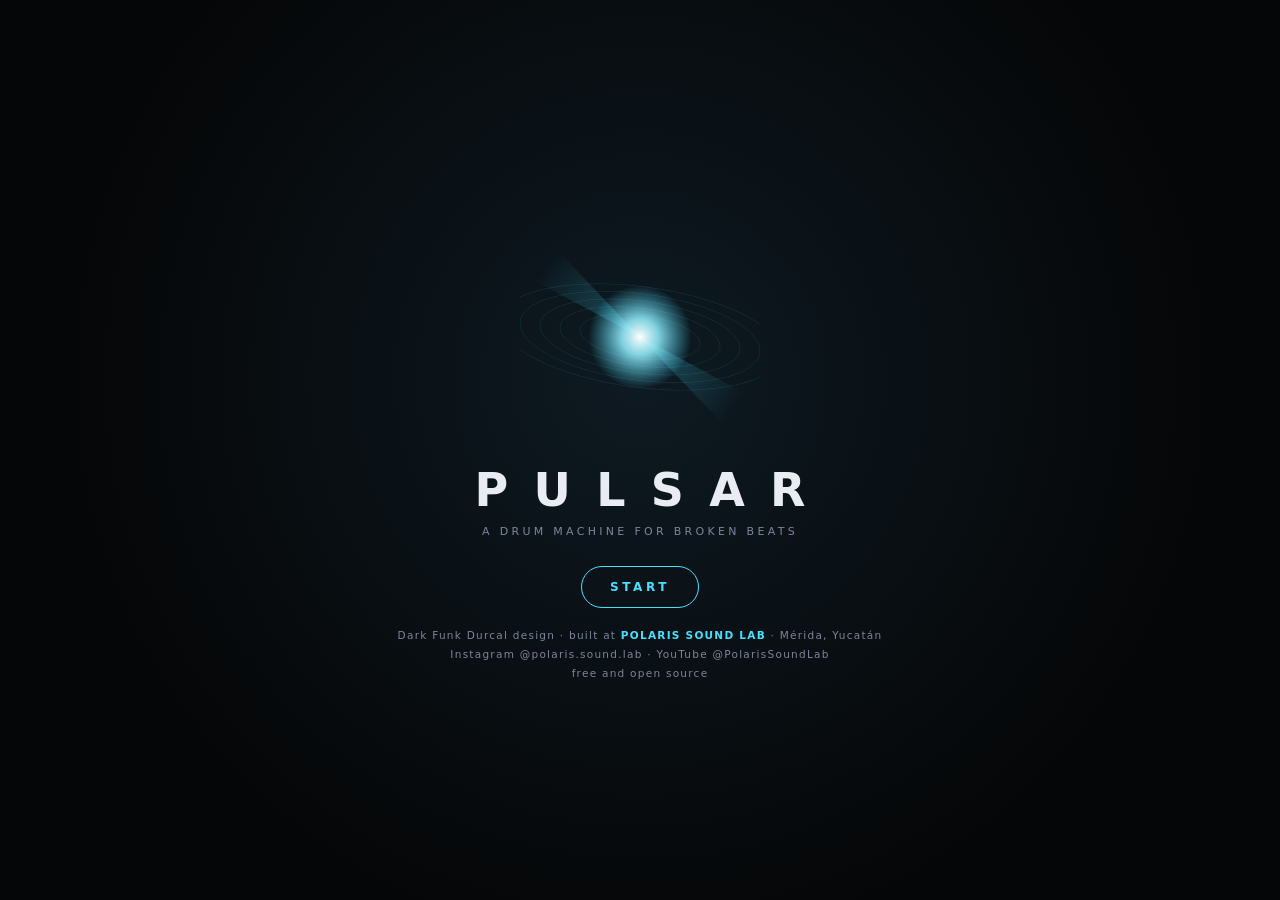
==== commit 60fa6736: "PULSAR 3.2: XO-style transport, one-channel MIDI, WAV drag-out, MIDI drop-in - PLAY/STOP are PULSAR'" ====
--- a/plugin/ui/index.html
+++ b/plugin/ui/index.html
@@ -139,6 +139,7 @@
 #macros .knob svg{width:38px;height:38px}
 #scope{width:120px;height:46px}
 /* overlays */
+body.filedrop{outline:3px dashed var(--beam);outline-offset:-6px}
 #splash{position:fixed;inset:0;z-index:50;display:grid;place-items:center;background:radial-gradient(circle at 50% 42%,#0e1a22 0,#050607 70%);cursor:pointer}
 #splash .in{text-align:center}
 #splash canvas{width:240px;height:240px}
@@ -485,7 +486,7 @@
   return { pats, song };
 }
 
-// ------------------------------------------------------------------ MIDI export (General MIDI drums on channel 10, one note per track)
+// ------------------------------------------------------------------ MIDI export (one track, one channel: channel 1; General MIDI notes, or PULSAR's own 36 + track)
 const GM = { KICK: 36, SNARE: 38, HAT: 42, PERC: 39, BREAK: 40, CYMBAL: 46 };
 const TRACK_NOTES = [36, 38, 39, 42, 46, 40, 41, 37, 45, 51, 35, 56, 62, 54, 49, 75];
 function midiFile(patList, bpm, names, own, only) {   // patList: [{bytes, rep}]; own: PULSAR's own notes (36 + track), only: one track
@@ -497,11 +498,11 @@
       for (let t = 0; t < NT; t++) { if (only !== undefined && t !== only) continue; if (trkMute(bytes, t)) continue; const note = own ? 36 + t : TRACK_NOTES[t]; const L = trkLen(bytes, t), spd = sm[trkSpeed(bytes, t)] || 1, stepT = perStep * spd, total = plen * perStep;
         for (let i = 0; i * stepT < total; i++) { const st = getStep(bytes, t, i % L); if (!st.vel) continue;
           const n = Math.max(1, st.rat); for (let j = 0; j < n; j++) { const at = t0 + i * stepT + st.mic / 100 * stepT * 0.5 + j * stepT / n; const v = Math.max(1, Math.min(127, st.vel * (st.rmode === 1 ? .35 + .65 * (j + 1) / n : 1)));
-            ev.push([Math.max(0, Math.round(at)), 0x99, note, Math.round(v)], [Math.round(at + Math.max(2, stepT / n * .8)), 0x89, note, 0]); } } }
+            ev.push([Math.max(0, Math.round(at)), 0x90, note, Math.round(v)], [Math.round(at + Math.max(2, stepT / n * .8)), 0x80, note, 0]); } } }
       t0 += plen * perStep;
     }
   }
-  ev.sort((a, b) => a[0] - b[0] || (a[1] === 0x89 ? -1 : 1));
+  ev.sort((a, b) => a[0] - b[0] || (a[1] === 0x80 ? -1 : 1));
   const vlq = n => { const out = [n & 0x7f]; while ((n >>= 7)) out.unshift((n & 0x7f) | 0x80); return out; };
   const tr = [0, 0xff, 0x51, 3, ...[16, 8, 0].map(sh => (Math.round(60000000 / bpm) >> sh) & 255)];
   const name = 'PULSAR'; tr.push(0, 0xff, 0x03, name.length, ...[...name].map(c => c.charCodeAt(0)));
@@ -1027,14 +1028,14 @@
 <h3>BREAKS</h3><p>BREAK tracks play one slice of a breakbeat per step (32 slices = 2 bars). STRETCH TO TEMPO keeps their pitch at any tempo; REPITCH speeds them up like a sampler did (jungle!). LOAD YOUR SAMPLE: any loop is measured and sliced automatically.</p>
 <h3>PERFORM</h3><p>Sixteen tricks under the grid. <b>Tap</b> = on until you tap again; <b>hold</b> = only while held. Keys <kbd>1</kbd>\u2026<kbd>0</kbd> <kbd>Z</kbd>\u2026<kbd>N</kbd>. With <b>\u25cf REC</b> on, the FX you play, the knobs you turn and the pads you hit are written into the pattern (a red line marks recorded FX). MASTER \u203a CLEAR MOTION erases the moves.</p>
 <h3>KEYS</h3><p><kbd>Space</kbd> play/stop \u00b7 <kbd>R</kbd> record \u00b7 <kbd>G</kbd> generate \u00b7 <kbd>V</kbd> vary \u00b7 <kbd>\u2191</kbd><kbd>\u2193</kbd> track \u00b7 tracks play on a click on their name and on MIDI notes 36\u201351.</p>
-<h3>EXPORT</h3><p><b>\u2913 MIDI</b> saves the pattern (or the whole song when SONG is on) as a MIDI file for any DAW. <b>\u25cf WAV</b> records the audio. SAVE / OPEN keep your project.</p>`;
+<h3>EXPORT</h3><p><b>\u2913 MIDI</b> saves the pattern (or the whole song when SONG is on) as a MIDI file for any DAW, on one channel (1). In the plug-in, <b>\u21f1 MIDI</b> and <b>\u21f1 WAV</b> are dragged straight onto a track; drop a .mid on PULSAR and it becomes the pattern. PLAY and STOP are PULSAR's own (like XO): it plays with the DAW stopped, always at the DAW's tempo. <b>\u25cf WAV</b> records the audio. SAVE / OPEN keep your project.</p>`;
   const es = `<h2>PULSAR</h2><p>Una caja de ritmos para beats rotos: breakbeats que puedes picar y estirar, diecis\u00e9is pistas, y los trucos del big beat, el braindance y el drill'n'bass a un bot\u00f3n cada uno.</p>
 <h3>EMPIEZA EN 10 SEGUNDOS</h3><p>Elige un estilo (arriba) y presiona <b>\u26a1 GENERAR</b>. Otra vez para otra idea, <b>VARIAR</b> para tocarlo distinto, <b>ARMAR TEMA</b> para una canci\u00f3n completa (intro, groove, break, remates, drop).</p>
 <h3>LA CUADR\u00cdCULA</h3><p>Clic en un paso lo enciende o apaga. Arrastra arriba o abajo sobre un paso para su velocidad. <b>Clic derecho o mantener</b> un paso para editarlo: probabilidad, micro tiempo, tono, corte, redoble (\u00d72\u2026\u00d78) y condiciones (1:2, 1:4, FILL\u2026). El n\u00famero a la derecha de cada fila es su largo: arr\u00e1stralo. M = silencio, S = solo. Clic en el nombre de una pista para o\u00edrla y editar su sonido.</p>
 <h3>BREAKS</h3><p>Las pistas BREAK tocan un corte de un breakbeat por paso (32 cortes = 2 compases). AJUSTAR AL TEMPO mantiene su tono a cualquier tempo; RE-AFINAR los acelera como lo hac\u00eda un sampler (\u00a1jungle!). CARGA TU SAMPLE: cualquier loop se mide y se corta solo.</p>
 <h3>TOCAR EN VIVO</h3><p>Diecis\u00e9is trucos bajo la cuadr\u00edcula. <b>Toque</b> = encendido hasta que lo vuelvas a tocar; <b>mantener</b> = solo mientras lo sostienes. Teclas <kbd>1</kbd>\u2026<kbd>0</kbd> <kbd>Z</kbd>\u2026<kbd>N</kbd>. Con <b>\u25cf REC</b> encendido, los efectos, las perillas y los pads que tocas se escriben en el patr\u00f3n (una l\u00ednea roja marca los efectos grabados). MASTER \u203a BORRAR MOVIMIENTOS los quita.</p>
 <h3>TECLAS</h3><p><kbd>Espacio</kbd> tocar/parar \u00b7 <kbd>R</kbd> grabar \u00b7 <kbd>G</kbd> generar \u00b7 <kbd>V</kbd> variar \u00b7 las pistas suenan con clic en su nombre y con notas MIDI 36\u201351.</p>
-<h3>EXPORTAR</h3><p><b>\u2913 MIDI</b> guarda el patr\u00f3n (o la canci\u00f3n si SONG est\u00e1 encendido) como archivo MIDI para cualquier DAW. <b>\u25cf WAV</b> graba el audio. GUARDAR / ABRIR conservan tu proyecto.</p>`;
+<h3>EXPORTAR</h3><p><b>\u2913 MIDI</b> guarda el patr\u00f3n (o la canci\u00f3n si SONG est\u00e1 encendido) como archivo MIDI para cualquier DAW, en un solo canal (1). En el plug-in, <b>\u21f1 MIDI</b> y <b>\u21f1 WAV</b> se arrastran directo a una pista; suelta un .mid sobre PULSAR y se vuelve el patr\u00f3n. TOCAR y DETENER son de PULSAR (como XO): suena con el DAW detenido, siempre al tempo del DAW. <b>\u25cf WAV</b> graba el audio. GUARDAR / ABRIR conservan tu proyecto.</p>`;
   const man = `<p style="margin-top:14px">\ud83d\udcd8 <a style="color:var(--beam)" target="_blank" rel="noopener" href="https://github.com/drophlex/PULSAR/raw/main/manual/PULSAR-Manual-${LANG === 'es' ? 'ES' : 'EN'}.pdf">${LANG === 'es' ? 'Manual completo (PDF)' : 'Full manual (PDF)'}</a> \u00b7 <a style="color:var(--dim)" target="_blank" rel="noopener" href="https://github.com/drophlex/PULSAR">github.com/drophlex/PULSAR</a></p>`;
   $('#helpBox').innerHTML = (LANG === 'es' ? es : en) + man;
 }
@@ -1511,6 +1512,10 @@
     u.onclick = () => Undo.undo(); r.onclick = () => Undo.again();
     const dm = dragMidiEl(h('button', { id: 'dragMidi', class: 'drag' }, '\u21f1 MIDI'));
     $('#play').before(u, r); $('#midiBtn').after(dm);
+    if (Bridge.kind === 'plugin') {   // the loop as audio, dragged onto an audio track (rendered by the plug-in, twice through so the tails loop)
+      const dw = h('button', { id: 'dragWav', class: 'drag', title: 'Drag the loop as audio (WAV) onto a track' }, '\u21f1 WAV');
+      dw.onpointerdown = e => { e.preventDefault(); toast(tr('Drag it onto a track in your DAW')); Bridge._call('dragWav', []); };
+      dm.after(dw); }
   },
   boot() {
     Pro.topBar(); Pro.renderPerf(); Undo.start();
@@ -1566,6 +1571,7 @@
    (FM-1, Arturia KeyLab). Loaded after pro.js. Everything here writes the same patterns and parameters as the rest of
    PULSAR, so undo, save, MIDI export, the plug-in's automation and the multi-out all keep working. */
 Object.assign(ES, {
+  'Drag it onto a track in your DAW': 'Arr\u00e1stralo a una pista de tu DAW',
   'LAB': 'LAB', 'QUICK START': 'INICIO R\u00c1PIDO', 'FAMILY': 'FAMILIA', 'DENSITY': 'DENSIDAD', 'KIT': 'KIT', 'PATTERNS': 'PATRONES',
   'PREVIEW': 'ESCUCHAR', 'COMMIT': 'CONFIRMAR', 'CANCEL': 'CANCELAR', 'Previewing \u2014 COMMIT keeps it, CANCEL brings everything back': 'Escuchando \u2014 CONFIRMAR lo deja, CANCELAR regresa todo',
   'Kept': 'Confirmado', 'Back as it was': 'De regreso como estaba', 'MACROS': 'MACROS', 'PUMP': 'BOMBEO', 'GLITCH': 'GLITCH', 'TENSION': 'TENSI\u00d3N', 'DROP': 'DROP',
@@ -1759,6 +1765,12 @@
   const L = Math.min(64, Math.max(16, Math.ceil((maxStep + 1) / 16) * 16)); b[0] = L; for (let t = 0; t < NT; t++) setTrkLen(b, t, L);
   return { bytes: b, used, skipped, steps: L };
 }
+// a MIDI clip dropped anywhere on PULSAR (from the Finder or the DAW) becomes the current pattern, as IMPORT MIDI does
+if (typeof addEventListener === 'function') {
+  addEventListener('dragover', e => { if ([...(e.dataTransfer.items || [])].some(i => i.kind === 'file')) { e.preventDefault(); document.body.classList.add('filedrop'); } });
+  addEventListener('dragleave', e => { if (!e.relatedTarget) document.body.classList.remove('filedrop'); });
+  addEventListener('drop', e => { const f = [...(e.dataTransfer.files || [])].find(x => /\.midi?$/i.test(x.name)); document.body.classList.remove('filedrop');
+    if (f) { e.preventDefault(); importMidiFile(f); } }); }
 function importMidiFile(file) {
   file.arrayBuffer().then(buf => { let smf; try { smf = parseSMF(new Uint8Array(buf)); } catch (e) { toast('\u2715 MIDI: ' + e.message); return; }
     const mode = smf.notes.some(n => n.ch === 9) || smf.notes.some(n => n.note < 36 || n.note > 51) ? 'gm' : 'pads';
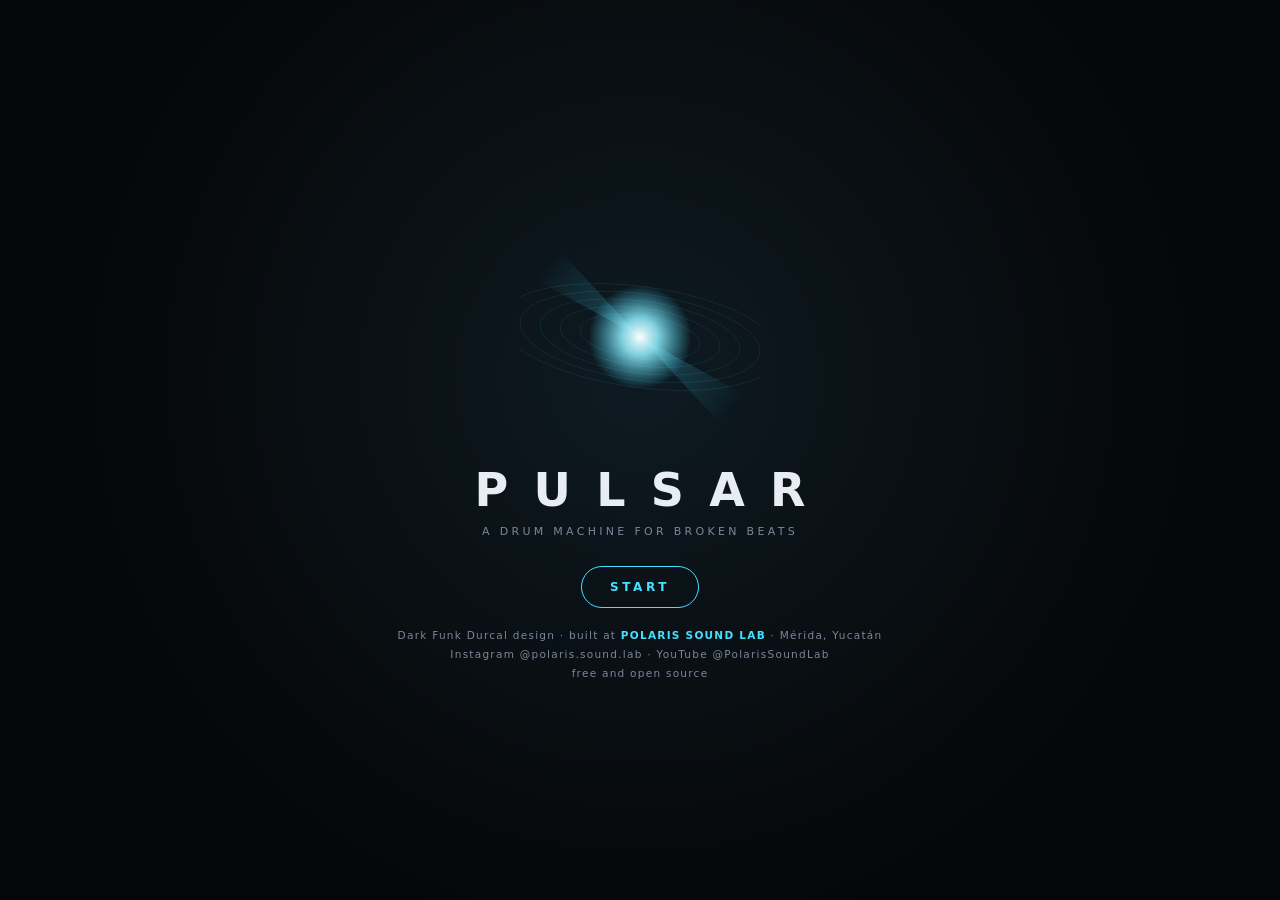
==== commit 1dda0c0e: "PULSAR 3.3: no more crunch on every hit - the safety limiter dropped its gain within one sample on e" ====
--- a/plugin/ui/index.html
+++ b/plugin/ui/index.html
@@ -655,7 +655,7 @@
   style: 'BIG BEAT', cplx: 0.5, seed: 1, pats: [], kit: [], tele: null, clip: null, dirty: -1, sounds: [], soundIdx: {}, userSamples: [], wavRec: false };
 const PARAMS = new Float32Array(P_COUNT);
 PARAMS[XGID(XG.VELSENS)] = 1;
-Object.entries({ BPM: 120, SWING: 0, MASTER: .8, REVSIZE: .5, REVTONE: .6, DLYTIME: 3, DLYFB: .4, DLYTONE: .6, COMP: .3, DRIVE: .1, DUCKSRC: 0, DUCKTIME: .35, STUTLEN: 1, HUMAN: 0, WIDTH: 1 }).forEach(([k, v]) => (PARAMS[G[k]] = v));
+Object.entries({ BPM: 120, SWING: 0, MASTER: .8, REVSIZE: .5, REVTONE: .6, DLYTIME: 3, DLYFB: .4, DLYTONE: .6, COMP: .3, DRIVE: 0, DUCKSRC: 0, DUCKTIME: .35, STUTLEN: 1, HUMAN: 0, WIDTH: 1 }).forEach(([k, v]) => (PARAMS[G[k]] = v));
 for (let p = 0; p < NPAT; p++) UI.pats[p] = patNew();
 
 function setP(id, v, send = true) { PARAMS[id] = v; if (send && Bridge.ready) Bridge.param(id, v); if (window.Undo) Undo.touch(); }
@@ -895,7 +895,7 @@
     P.append(h('div', { class: 'hint', style: 'margin-top:8px' }, LANG === 'es' ? 'ARMAR TEMA escribe 8 patrones (intro, groove, variaciones, break, remates) y la canci\u00f3n completa en el estilo elegido. Shift+clic en un n\u00famero de patr\u00f3n copia el actual ah\u00ed.' : 'BUILD TRACK writes 8 patterns (intro, groove, variations, break, fills) and the whole song in the chosen style. Shift-click a pattern number copies the current one there.'));
   } else if (UI.tab === 'MASTER') {
     const gk = gknob;
-    P.append(h('div', { class: 'knobs' }, gk(G.MASTER, 'VOLUME', 0, 1, pct, .8), gk(G.DRIVE, 'DRIVE', 0, 1, pct, .1), gk(G.COMP, 'COMP', 0, 1, pct, .3), gk(G.SWING, 'SWING', 0, .6, pct, 0),
+    P.append(h('div', { class: 'knobs' }, gk(G.MASTER, 'VOLUME', 0, 1, pct, .8), gk(G.DRIVE, 'DRIVE', 0, 1, pct, 0), gk(G.COMP, 'COMP', 0, 1, pct, .3), gk(G.SWING, 'SWING', 0, .6, pct, 0),
       gk(G.REVSIZE, 'REV SIZE', 0, 1, pct, .5), gk(G.REVTONE, 'TONE', 0, 1, pct, .6), gk(G.DLYTIME, 'DLY TIME', 0, 7, v => DLYDIVS[Math.round(v)], 3), gk(G.DLYFB, 'DLY FB', 0, .95, pct, .4),
       gk(G.HUMAN, 'HUMAN', 0, 1, pct, 0), gk(G.DUCKTIME, 'DUCK', 0.02, 1, v => Math.round(v * 1000) + 'ms', .35), gk(G.WIDTH, 'WIDTH', 0, 1.5, pct, 1), gk(G.STUTLEN, 'STUTTER', 0, 3, v => ['1/8', '1/16', '1/32', '1/48'][Math.round(v)], 1)));
     const cm = h('button', { class: 'full' }, tr('CLEAR MOTION')); cm.onclick = () => { clearMotion(UI.pats[UI.cur]); pushPat(UI.cur); renderFX(); }; P.append(cm);
@@ -921,7 +921,7 @@
 function renderMacros() {
   const m = $('#macros'); m.innerHTML = '';
   const gk = gknob;
-  m.append(gk(G.DRIVE, 'DRIVE', 0, 1, pct, .1), gk(G.COMP, 'COMP', 0, 1, pct, .3), gk(G.HUMAN, 'HUMAN', 0, 1, pct, 0), gk(G.MASTER, 'VOLUME', 0, 1, pct, .8));
+  m.append(gk(G.DRIVE, 'DRIVE', 0, 1, pct, 0), gk(G.COMP, 'COMP', 0, 1, pct, .3), gk(G.HUMAN, 'HUMAN', 0, 1, pct, 0), gk(G.MASTER, 'VOLUME', 0, 1, pct, .8));
 }
 
 // ------------------------------------------------------------------ generate, vary, build
@@ -963,13 +963,15 @@
 }
 const b64 = u8 => { let s = ''; for (let i = 0; i < u8.length; i += 32768) s += String.fromCharCode.apply(null, u8.subarray(i, i + 32768)); return btoa(s); };
 const unb64 = s => Uint8Array.from(atob(s), c => c.charCodeAt(0));
-function projectJSON() { return JSON.stringify({ app: 'PULSAR', v: 2, params: [...PARAMS], pats: UI.pats.map(b64), song: UI.song, songOn: UI.songOn, kit: UI.kit, style: UI.style, cplx: UI.cplx,
+function projectJSON() { return JSON.stringify({ app: 'PULSAR', v: 3, params: [...PARAMS], pats: UI.pats.map(b64), song: UI.song, songOn: UI.songOn, kit: UI.kit, style: UI.style, cplx: UI.cplx,
   sampleIds: Array.from({ length: NT }, (_, t) => { const s = UI.sounds.find(x => x.idx === (tp(t, T.SMP) | 0)); return s ? s.id : null; }) }); }
-const uiJSON = () => JSON.stringify({ kit: UI.kit, style: UI.style, cplx: UI.cplx });
+const uiJSON = () => JSON.stringify({ v: 3, kit: UI.kit, style: UI.style, cplx: UI.cplx });
 function loadProject(txt) {
   const j = JSON.parse(txt); if (j.app !== 'PULSAR') throw new Error('not a PULSAR file');
   j.params.forEach((v, i) => { if (i < P_COUNT) PARAMS[i] = v; }); if (j.params.length <= X_BASE) { for (let i = X_BASE; i < P_COUNT; i++) PARAMS[i] = 0; PARAMS[XGID(XG.VELSENS)] = 1; } UI.pats = j.pats.map(unb64); UI.song = j.song; UI.songOn = j.songOn; UI.kit = j.kit; UI.style = j.style || UI.style; UI.cplx = j.cplx ?? .5;
   (j.sampleIds || []).forEach((id, t) => { if (id && UI.soundIdx[id] !== undefined) PARAMS[TPID(t, T.SMP)] = UI.soundIdx[id]; });
+  // projects saved before PULSAR 3.3 carry the old, much heavier drive: bring it to the new scale once (saved again as v3)
+  if (!j.v || j.v < 3) { PARAMS[G.DRIVE] = Math.min(.15, PARAMS[G.DRIVE] * DRIVE_SCALE); for (let t = 0; t < NT; t++) PARAMS[TPID(t, T.DRIVE)] *= .6; }
   pushAll(); renderAll();
 }
 function save() { download(`PULSAR-${UI.style.replace(/ /g, '-')}.pulsar`, projectJSON(), 'application/json'); if (Bridge.kind === 'web') LS.set('pulsar.project', projectJSON()); toast(tr('saved')); }
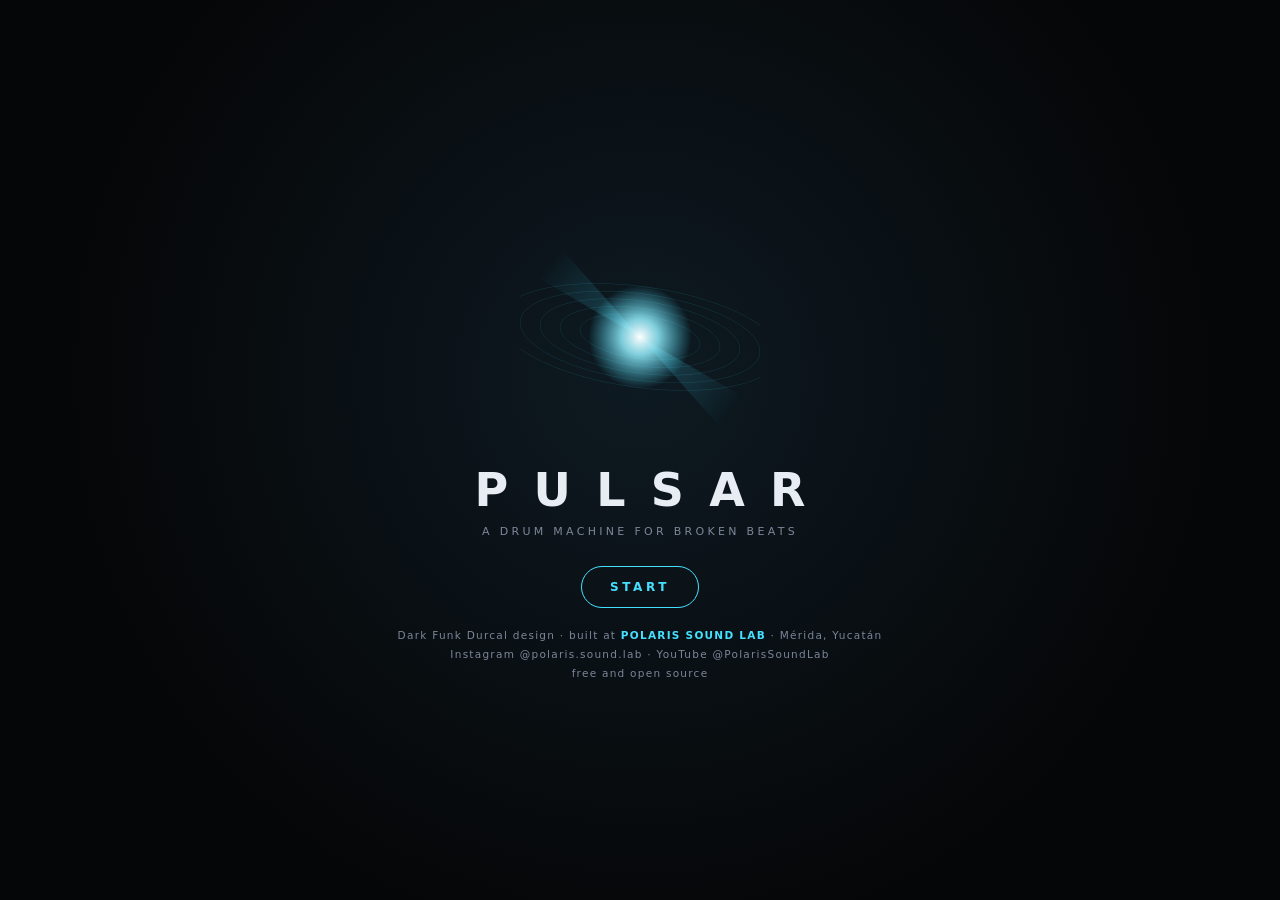
==== commit a03222fa: "PULSAR 3.4: the DAW's play no longer starts PULSAR; the plug-in's page is scaled to the window - PLA" ====
--- a/plugin/ui/index.html
+++ b/plugin/ui/index.html
@@ -16,6 +16,8 @@
 button.hot.on{background:var(--hot2);border-color:var(--hot)}
 select,input{font:inherit;color:var(--text);background:var(--panel2);border:1px solid var(--line2);border-radius:7px;padding:4px 6px}
 #app{display:grid;grid-template-rows:auto 1fr auto;height:100vh;height:100dvh}
+/* the plug-in: the page is laid out at 1440 x 900 and scaled to the window, so nothing is ever cut off */
+html.plug,html.plug body{width:100%;height:100%;overflow:hidden}html.plug #app{width:1440px;height:900px;transform-origin:0 0;position:absolute;left:0;top:0}
 /* top bar */
 #top{display:flex;align-items:center;gap:8px;padding:8px 12px;border-bottom:1px solid var(--line);background:linear-gradient(#0d0f14,#090a0d);flex-wrap:wrap}
 #logo{display:flex;align-items:center;gap:8px;margin-right:6px}
@@ -40,7 +42,7 @@
 .soc{display:inline-flex;width:20px;height:20px;padding:3px;border-radius:6px;color:var(--dim);border:1px solid transparent}
 .soc:hover{color:var(--beam);border-color:var(--line2)}
 .soc svg{width:100%;height:100%}
-@media (max-width:1300px){#credit>span{display:none}}
+@media (max-width:1300px){html:not(.plug) #credit>span{display:none}}
 .don{color:var(--gold);border-color:rgba(255,197,77,.35);background:none;font-size:10px;padding:4px 9px;border-radius:99px;text-decoration:none;white-space:nowrap}
 #gen{background:linear-gradient(#3a1b0f,#2a1209);border-color:var(--hot);color:#ffd8cc;font-weight:700}
 /* main */
@@ -92,7 +94,7 @@
 .tr8 .sb8.on{background:var(--c);border-color:transparent;box-shadow:0 0 10px color-mix(in srgb,var(--c) 50%,transparent)}
 .tr8 .sb8.ph{outline:2px solid #fff;outline-offset:-2px}
 .tr8 .sb8 small{position:absolute;bottom:2px;left:0;right:0;text-align:center;font:600 8px var(--mono);color:var(--dim2)}
-@media (max-width:1100px){.strips{grid-template-columns:repeat(8,minmax(0,1fr))}}
+@media (max-width:1100px){html:not(.plug) .strips{grid-template-columns:repeat(8,minmax(0,1fr))}}
 /* side panel */
 #side{border-left:1px solid var(--line);background:var(--panel);display:flex;flex-direction:column;min-height:0}
 .tabs{display:flex;border-bottom:1px solid var(--line)}
@@ -153,9 +155,9 @@
 #help h2{margin:0 0 6px;letter-spacing:.2em}
 #help h3{color:var(--beam);margin:14px 0 4px;font-size:12px;letter-spacing:.15em}
 #help kbd{font:600 10px var(--mono);background:#1d2230;border:1px solid var(--line2);border-radius:4px;padding:1px 5px}
-@media (max-width:1100px){#main{grid-template-columns:1fr}#side{position:fixed;right:0;top:0;bottom:0;width:340px;z-index:30;transform:translateX(100%);transition:transform .2s}#side.open{transform:none}#sideBtn{display:inline-block!important}}
-@media (max-width:1250px){#scope,#macros{display:none}#perf{grid-template-columns:1fr auto}}
-@media (max-width:760px){.row{grid-template-columns:20px 20px 74px 1fr 0}.ln{display:none}#fxGrid{grid-template-columns:repeat(8,1fr)}.fx{height:38px}#macros,#scope{display:none}#perf{grid-template-columns:1fr}#perf2{justify-content:center}}
+@media (max-width:1100px){html:not(.plug) #main{grid-template-columns:1fr}html:not(.plug) #side{position:fixed;right:0;top:0;bottom:0;width:340px;z-index:30;transform:translateX(100%);transition:transform .2s}html:not(.plug) #side.open{transform:none}html:not(.plug) #sideBtn{display:inline-block!important}}
+@media (max-width:1250px){html:not(.plug) #scope,html:not(.plug) #macros{display:none}html:not(.plug) #perf{grid-template-columns:1fr auto}}
+@media (max-width:760px){html:not(.plug) .row{grid-template-columns:20px 20px 74px 1fr 0}html:not(.plug) .ln{display:none}html:not(.plug) #fxGrid{grid-template-columns:repeat(8,1fr)}html:not(.plug) .fx{height:38px}html:not(.plug) #macros,html:not(.plug) #scope{display:none}html:not(.plug) #perf{grid-template-columns:1fr}html:not(.plug) #perf2{justify-content:center}}
 
 /* ---- PULSAR 3 &#xb7; DFD LIVE LAB ---- */
 #labV{padding:4px 2px 18px;display:flex;flex-direction:column;gap:10px;min-width:0;max-width:100%;overflow-x:hidden}
@@ -202,10 +204,10 @@
 .hlrow .chips button{padding:4px 6px;font-size:10px}.hlrow .chips button.on.r1{background:#3a2c0f;border-color:var(--gold);color:var(--gold)}.hlrow .chips button.on.r2{border-color:var(--acid);color:var(--acid)}.hlrow .chips button.on.r4{border-color:var(--hot);color:var(--hot)}
 .hlrow select{padding:4px;font-size:11px}
 .hlmon{background:#05060a;border:1px solid var(--line);border-radius:6px;padding:8px;font:500 11px var(--mono);color:var(--beam);height:120px;overflow:auto;margin:0}
-@media (max-width:900px){.hlmx{grid-template-columns:1fr}}
-@media (max-width:900px){.lfams{grid-template-columns:repeat(3,minmax(0,1fr))}.lmeter{min-width:0;flex-basis:100%}.lbank{grid-template-columns:repeat(2,minmax(0,1fr))}.lscenes{grid-template-columns:repeat(4,minmax(0,1fr))}}
-@media (max-width:640px){#app{max-width:100vw;overflow-x:hidden}#top .grp{flex-wrap:wrap;max-width:100%;min-width:0}#top #style{max-width:52vw}#top{overflow-x:hidden}}
-@media (max-width:520px){.lbank{grid-template-columns:1fr}.lscenes{grid-template-columns:repeat(2,minmax(0,1fr))}}
+@media (max-width:900px){html:not(.plug) .hlmx{grid-template-columns:1fr}}
+@media (max-width:900px){html:not(.plug) .lfams{grid-template-columns:repeat(3,minmax(0,1fr))}html:not(.plug) .lmeter{min-width:0;flex-basis:100%}html:not(.plug) .lbank{grid-template-columns:repeat(2,minmax(0,1fr))}html:not(.plug) .lscenes{grid-template-columns:repeat(4,minmax(0,1fr))}}
+@media (max-width:640px){html:not(.plug) #app{max-width:100vw;overflow-x:hidden}html:not(.plug) #top .grp{flex-wrap:wrap;max-width:100%;min-width:0}html:not(.plug) #top #style{max-width:52vw}html:not(.plug) #top{overflow-x:hidden}}
+@media (max-width:520px){html:not(.plug) .lbank{grid-template-columns:1fr}html:not(.plug) .lscenes{grid-template-columns:repeat(2,minmax(0,1fr))}}
 </style>
 </head>
 <body>
@@ -1030,14 +1032,14 @@
 <h3>BREAKS</h3><p>BREAK tracks play one slice of a breakbeat per step (32 slices = 2 bars). STRETCH TO TEMPO keeps their pitch at any tempo; REPITCH speeds them up like a sampler did (jungle!). LOAD YOUR SAMPLE: any loop is measured and sliced automatically.</p>
 <h3>PERFORM</h3><p>Sixteen tricks under the grid. <b>Tap</b> = on until you tap again; <b>hold</b> = only while held. Keys <kbd>1</kbd>\u2026<kbd>0</kbd> <kbd>Z</kbd>\u2026<kbd>N</kbd>. With <b>\u25cf REC</b> on, the FX you play, the knobs you turn and the pads you hit are written into the pattern (a red line marks recorded FX). MASTER \u203a CLEAR MOTION erases the moves.</p>
 <h3>KEYS</h3><p><kbd>Space</kbd> play/stop \u00b7 <kbd>R</kbd> record \u00b7 <kbd>G</kbd> generate \u00b7 <kbd>V</kbd> vary \u00b7 <kbd>\u2191</kbd><kbd>\u2193</kbd> track \u00b7 tracks play on a click on their name and on MIDI notes 36\u201351.</p>
-<h3>EXPORT</h3><p><b>\u2913 MIDI</b> saves the pattern (or the whole song when SONG is on) as a MIDI file for any DAW, on one channel (1). In the plug-in, <b>\u21f1 MIDI</b> and <b>\u21f1 WAV</b> are dragged straight onto a track; drop a .mid on PULSAR and it becomes the pattern. PLAY and STOP are PULSAR's own (like XO): it plays with the DAW stopped, always at the DAW's tempo. <b>\u25cf WAV</b> records the audio. SAVE / OPEN keep your project.</p>`;
+<h3>EXPORT</h3><p><b>\u2913 MIDI</b> saves the pattern (or the whole song when SONG is on) as a MIDI file for any DAW, on one channel (1). In the plug-in, <b>\u21f1 MIDI</b> and <b>\u21f1 WAV</b> are dragged straight onto a track; drop a .mid on PULSAR and it becomes the pattern. PLAY and STOP are PULSAR's own (like XO): the DAW's play does not start it; it runs at the DAW's tempo, and when both play it lines up on the DAW's bar. <b>\u25cf WAV</b> records the audio. SAVE / OPEN keep your project.</p>`;
   const es = `<h2>PULSAR</h2><p>Una caja de ritmos para beats rotos: breakbeats que puedes picar y estirar, diecis\u00e9is pistas, y los trucos del big beat, el braindance y el drill'n'bass a un bot\u00f3n cada uno.</p>
 <h3>EMPIEZA EN 10 SEGUNDOS</h3><p>Elige un estilo (arriba) y presiona <b>\u26a1 GENERAR</b>. Otra vez para otra idea, <b>VARIAR</b> para tocarlo distinto, <b>ARMAR TEMA</b> para una canci\u00f3n completa (intro, groove, break, remates, drop).</p>
 <h3>LA CUADR\u00cdCULA</h3><p>Clic en un paso lo enciende o apaga. Arrastra arriba o abajo sobre un paso para su velocidad. <b>Clic derecho o mantener</b> un paso para editarlo: probabilidad, micro tiempo, tono, corte, redoble (\u00d72\u2026\u00d78) y condiciones (1:2, 1:4, FILL\u2026). El n\u00famero a la derecha de cada fila es su largo: arr\u00e1stralo. M = silencio, S = solo. Clic en el nombre de una pista para o\u00edrla y editar su sonido.</p>
 <h3>BREAKS</h3><p>Las pistas BREAK tocan un corte de un breakbeat por paso (32 cortes = 2 compases). AJUSTAR AL TEMPO mantiene su tono a cualquier tempo; RE-AFINAR los acelera como lo hac\u00eda un sampler (\u00a1jungle!). CARGA TU SAMPLE: cualquier loop se mide y se corta solo.</p>
 <h3>TOCAR EN VIVO</h3><p>Diecis\u00e9is trucos bajo la cuadr\u00edcula. <b>Toque</b> = encendido hasta que lo vuelvas a tocar; <b>mantener</b> = solo mientras lo sostienes. Teclas <kbd>1</kbd>\u2026<kbd>0</kbd> <kbd>Z</kbd>\u2026<kbd>N</kbd>. Con <b>\u25cf REC</b> encendido, los efectos, las perillas y los pads que tocas se escriben en el patr\u00f3n (una l\u00ednea roja marca los efectos grabados). MASTER \u203a BORRAR MOVIMIENTOS los quita.</p>
 <h3>TECLAS</h3><p><kbd>Espacio</kbd> tocar/parar \u00b7 <kbd>R</kbd> grabar \u00b7 <kbd>G</kbd> generar \u00b7 <kbd>V</kbd> variar \u00b7 las pistas suenan con clic en su nombre y con notas MIDI 36\u201351.</p>
-<h3>EXPORTAR</h3><p><b>\u2913 MIDI</b> guarda el patr\u00f3n (o la canci\u00f3n si SONG est\u00e1 encendido) como archivo MIDI para cualquier DAW, en un solo canal (1). En el plug-in, <b>\u21f1 MIDI</b> y <b>\u21f1 WAV</b> se arrastran directo a una pista; suelta un .mid sobre PULSAR y se vuelve el patr\u00f3n. TOCAR y DETENER son de PULSAR (como XO): suena con el DAW detenido, siempre al tempo del DAW. <b>\u25cf WAV</b> graba el audio. GUARDAR / ABRIR conservan tu proyecto.</p>`;
+<h3>EXPORTAR</h3><p><b>\u2913 MIDI</b> guarda el patr\u00f3n (o la canci\u00f3n si SONG est\u00e1 encendido) como archivo MIDI para cualquier DAW, en un solo canal (1). En el plug-in, <b>\u21f1 MIDI</b> y <b>\u21f1 WAV</b> se arrastran directo a una pista; suelta un .mid sobre PULSAR y se vuelve el patr\u00f3n. TOCAR y DETENER son de PULSAR (como XO): el play del DAW no lo arranca; va al tempo del DAW, y cuando ambos tocan se alinea al comp\u00e1s del DAW. <b>\u25cf WAV</b> graba el audio. GUARDAR / ABRIR conservan tu proyecto.</p>`;
   const man = `<p style="margin-top:14px">\ud83d\udcd8 <a style="color:var(--beam)" target="_blank" rel="noopener" href="https://github.com/drophlex/PULSAR/raw/main/manual/PULSAR-Manual-${LANG === 'es' ? 'ES' : 'EN'}.pdf">${LANG === 'es' ? 'Manual completo (PDF)' : 'Full manual (PDF)'}</a> \u00b7 <a style="color:var(--dim)" target="_blank" rel="noopener" href="https://github.com/drophlex/PULSAR">github.com/drophlex/PULSAR</a></p>`;
   $('#helpBox').innerHTML = (LANG === 'es' ? es : en) + man;
 }
@@ -1099,6 +1101,13 @@
 }
 boot();
 if (window.__JUCE__ && window.__JUCE__.backend) setTimeout(() => $('#splash') && $('#splash').onclick(), 400);
+// the plug-in's window: the page keeps its 1440 x 900 layout and is scaled (and centred) to whatever size the window is
+if (window.__JUCE__ && window.__JUCE__.backend) {
+  document.documentElement.classList.add('plug');
+  const fit = () => { const a = $('#app'); if (!a) return; const k = Math.min(innerWidth / 1440, innerHeight / 900);
+    a.style.transform = `translate(${Math.max(0, (innerWidth - 1440 * k) / 2)}px, ${Math.max(0, (innerHeight - 900 * k) / 2)}px) scale(${k})`; };
+  addEventListener('resize', fit); fit(); setTimeout(fit, 300);
+}
 
 /* ---- families.js ---- */
 /* families.js \u2014 PULSAR 3 \u00b7 DFD LIVE LAB: six creative families, each with its own kit, generator, tempo, feel and six named
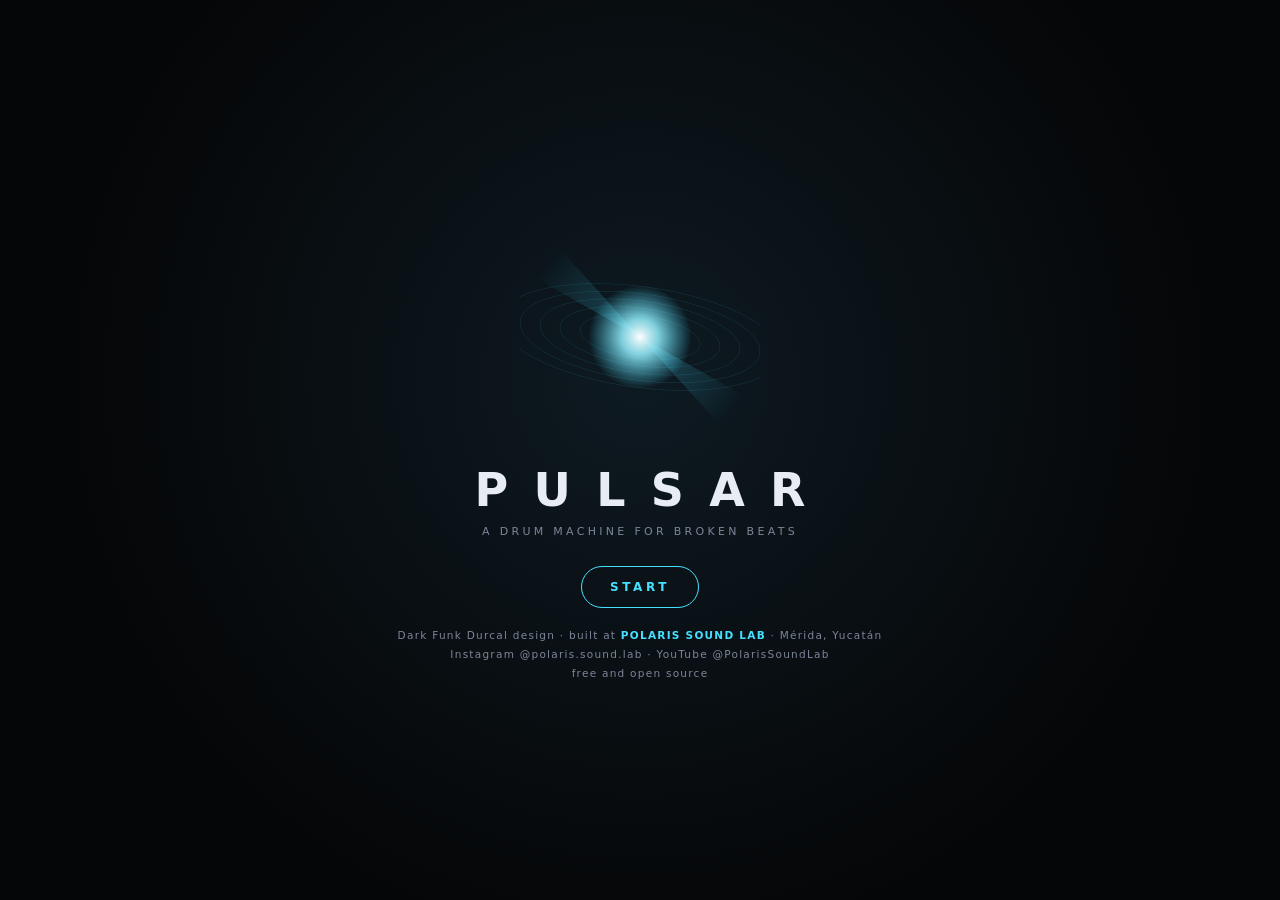
==== commit 04b338ec: "PULSAR 3.5: two new scenes, BARRY and BARRY SOUND (web and plug-in) - 18 scenes instead of 16: BARRY" ====
--- a/plugin/ui/index.html
+++ b/plugin/ui/index.html
@@ -192,7 +192,7 @@
 .lmeter{position:relative;flex:1;min-width:240px;height:30px;background:var(--panel2);border:1px solid var(--line2);border-radius:6px;overflow:hidden}
 .lmeter i{position:absolute;left:0;top:0;bottom:0;background:linear-gradient(90deg,#1a6f86,#46e0ff 70%,#ffc54d 88%,#ff2e6a)}
 .lmeter span{position:relative;display:block;padding:7px 10px;font:600 11px var(--mono);color:#fff;text-shadow:0 1px 2px #000}
-.lscenes{display:grid;grid-template-columns:repeat(8,minmax(0,1fr));gap:6px}
+.lscenes{display:grid;grid-template-columns:repeat(6,minmax(0,1fr));gap:6px}
 .lscene{display:flex;flex-direction:column;align-items:flex-start;gap:2px;padding:10px 8px;border-top:3px solid var(--fc);text-align:left}
 .lscene span{font:800 11.5px var(--font);letter-spacing:.04em;white-space:nowrap;overflow:hidden;text-overflow:ellipsis;max-width:100%}
 .lscene.on{background:color-mix(in srgb,var(--fc) 20%,var(--panel2))}
@@ -205,7 +205,7 @@
 .hlrow select{padding:4px;font-size:11px}
 .hlmon{background:#05060a;border:1px solid var(--line);border-radius:6px;padding:8px;font:500 11px var(--mono);color:var(--beam);height:120px;overflow:auto;margin:0}
 @media (max-width:900px){html:not(.plug) .hlmx{grid-template-columns:1fr}}
-@media (max-width:900px){html:not(.plug) .lfams{grid-template-columns:repeat(3,minmax(0,1fr))}html:not(.plug) .lmeter{min-width:0;flex-basis:100%}html:not(.plug) .lbank{grid-template-columns:repeat(2,minmax(0,1fr))}html:not(.plug) .lscenes{grid-template-columns:repeat(4,minmax(0,1fr))}}
+@media (max-width:900px){html:not(.plug) .lfams{grid-template-columns:repeat(3,minmax(0,1fr))}html:not(.plug) .lmeter{min-width:0;flex-basis:100%}html:not(.plug) .lbank{grid-template-columns:repeat(2,minmax(0,1fr))}html:not(.plug) .lscenes{grid-template-columns:repeat(3,minmax(0,1fr))}}
 @media (max-width:640px){html:not(.plug) #app{max-width:100vw;overflow-x:hidden}html:not(.plug) #top .grp{flex-wrap:wrap;max-width:100%;min-width:0}html:not(.plug) #top #style{max-width:52vw}html:not(.plug) #top{overflow-x:hidden}}
 @media (max-width:520px){html:not(.plug) .lbank{grid-template-columns:1fr}html:not(.plug) .lscenes{grid-template-columns:repeat(2,minmax(0,1fr))}}
 </style>
@@ -1578,7 +1578,7 @@
 /* ---- lab.js ---- */
 /* lab.js \u2014 PULSAR 3 \u00b7 DFD LIVE LAB: a third view (LAB) beside LIVE and GRID. It has the six families and their 36 starting
    patterns (preview, commit, cancel), nine macros with RECOVER, the DIRTY VOLTAGE module with its meter, RAVE BUILDER,
-   DNA MORPH A/B, FUSION MORPH, 16 editable scenes launched on the bar, MIDI file import (SMF 0/1) and controller profiles
+   DNA MORPH A/B, FUSION MORPH, 18 editable scenes launched on the bar, MIDI file import (SMF 0/1) and controller profiles
    (FM-1, Arturia KeyLab). Loaded after pro.js. Everything here writes the same patterns and parameters as the rest of
    PULSAR, so undo, save, MIDI export, the plug-in's automation and the multi-out all keep working. */
 Object.assign(ES, {
@@ -1604,13 +1604,17 @@
 PARAMS[XGID(6)] = .6; PARAMS[XGID(7)] = 1;   // PULSAR 3 defaults: DIRTY VOLTAGE tone, the safety limiter on (older projects keep what they saved)
 const PREVIEW_SLOT = 15, MORPH_SLOT = 14, BUILD_SLOT = 13;
 const XGL = { DV: 5, DVTONE: 6, LIMIT: 7 };
-// the 16 scenes: names from the Polaris community (editable), each a family pattern, a tempo and an energy
+// the 18 scenes: names from the Polaris community (editable), each a family pattern, a tempo and an energy
 const SCENE_DEFAULT = [
   ['DFD CORE', 'DIRTY VOLTAGE', 0, .6], ['POLARIS LAB', 'FRACTAL RHYTHM', 2, .45], ['CHEMBECH', 'CHEMICAL PRESSURE', 1, .7], ['PETER PALM', 'ROBOT DISCO', 0, .55],
   ['DEEP ARCHIE', 'FRACTAL RHYTHM', 0, .35], ['QUESA DJ', 'ROBOT DISCO', 2, .65], ['TERE', 'CHEMICAL PRESSURE', 0, .5], ['GAMBU GALU', 'HYPERBREAK', 1, .7],
   ['KARL COTBRUM', 'RIOT MACHINE', 2, .75], ['MANU', 'HYPERBREAK', 0, .55], ['MENI', 'ROBOT DISCO', 3, .6], ['RUFI', 'RIOT MACHINE', 0, .6],
-  ['BARRY SOUND', 'CHEMICAL PRESSURE', 3, .8], ['ALEX 413X', 'DIRTY VOLTAGE', 3, .85], ['OSCAR', 'HYPERBREAK', 4, .9], ['RADIO POLARIS', 'DIRTY VOLTAGE', 1, .5]];
-function loadScenes() { try { const s = JSON.parse(LS.get('pulsar.scenes') || 'null'); if (Array.isArray(s) && s.length === 16) return s; } catch (e) {} return SCENE_DEFAULT.map(x => ({ name: x[0], fam: x[1], pat: x[2], energy: x[3] })); }
+  ['BARRY SOUND', 'CHEMICAL PRESSURE', 3, .8], ['ALEX 413X', 'DIRTY VOLTAGE', 3, .85], ['OSCAR', 'HYPERBREAK', 4, .9], ['RADIO POLARIS', 'DIRTY VOLTAGE', 1, .5],
+  ['BARRY', 'RIOT MACHINE', 1, .7], ['BARRY SOUND', 'ROBOT DISCO', 1, .75]];
+const SCENE_COUNT = SCENE_DEFAULT.length;
+const sceneOf = x => ({ name: x[0], fam: x[1], pat: x[2], energy: x[3] });
+// saved sets from older versions (16 scenes) keep their names and get the new scenes appended
+function loadScenes() { try { const s = JSON.parse(LS.get('pulsar.scenes') || 'null'); if (Array.isArray(s) && s.length >= 16 && s.length <= SCENE_COUNT) return s.concat(SCENE_DEFAULT.slice(s.length).map(sceneOf)); } catch (e) {} return SCENE_DEFAULT.map(sceneOf); }
 function saveScenes() { LS.set('pulsar.scenes', JSON.stringify(Lab.scenes)); }
 
 // ------------------------------------------------------------------ applying a family: kit, tempo, feel, DIRTY VOLTAGE and the pump
